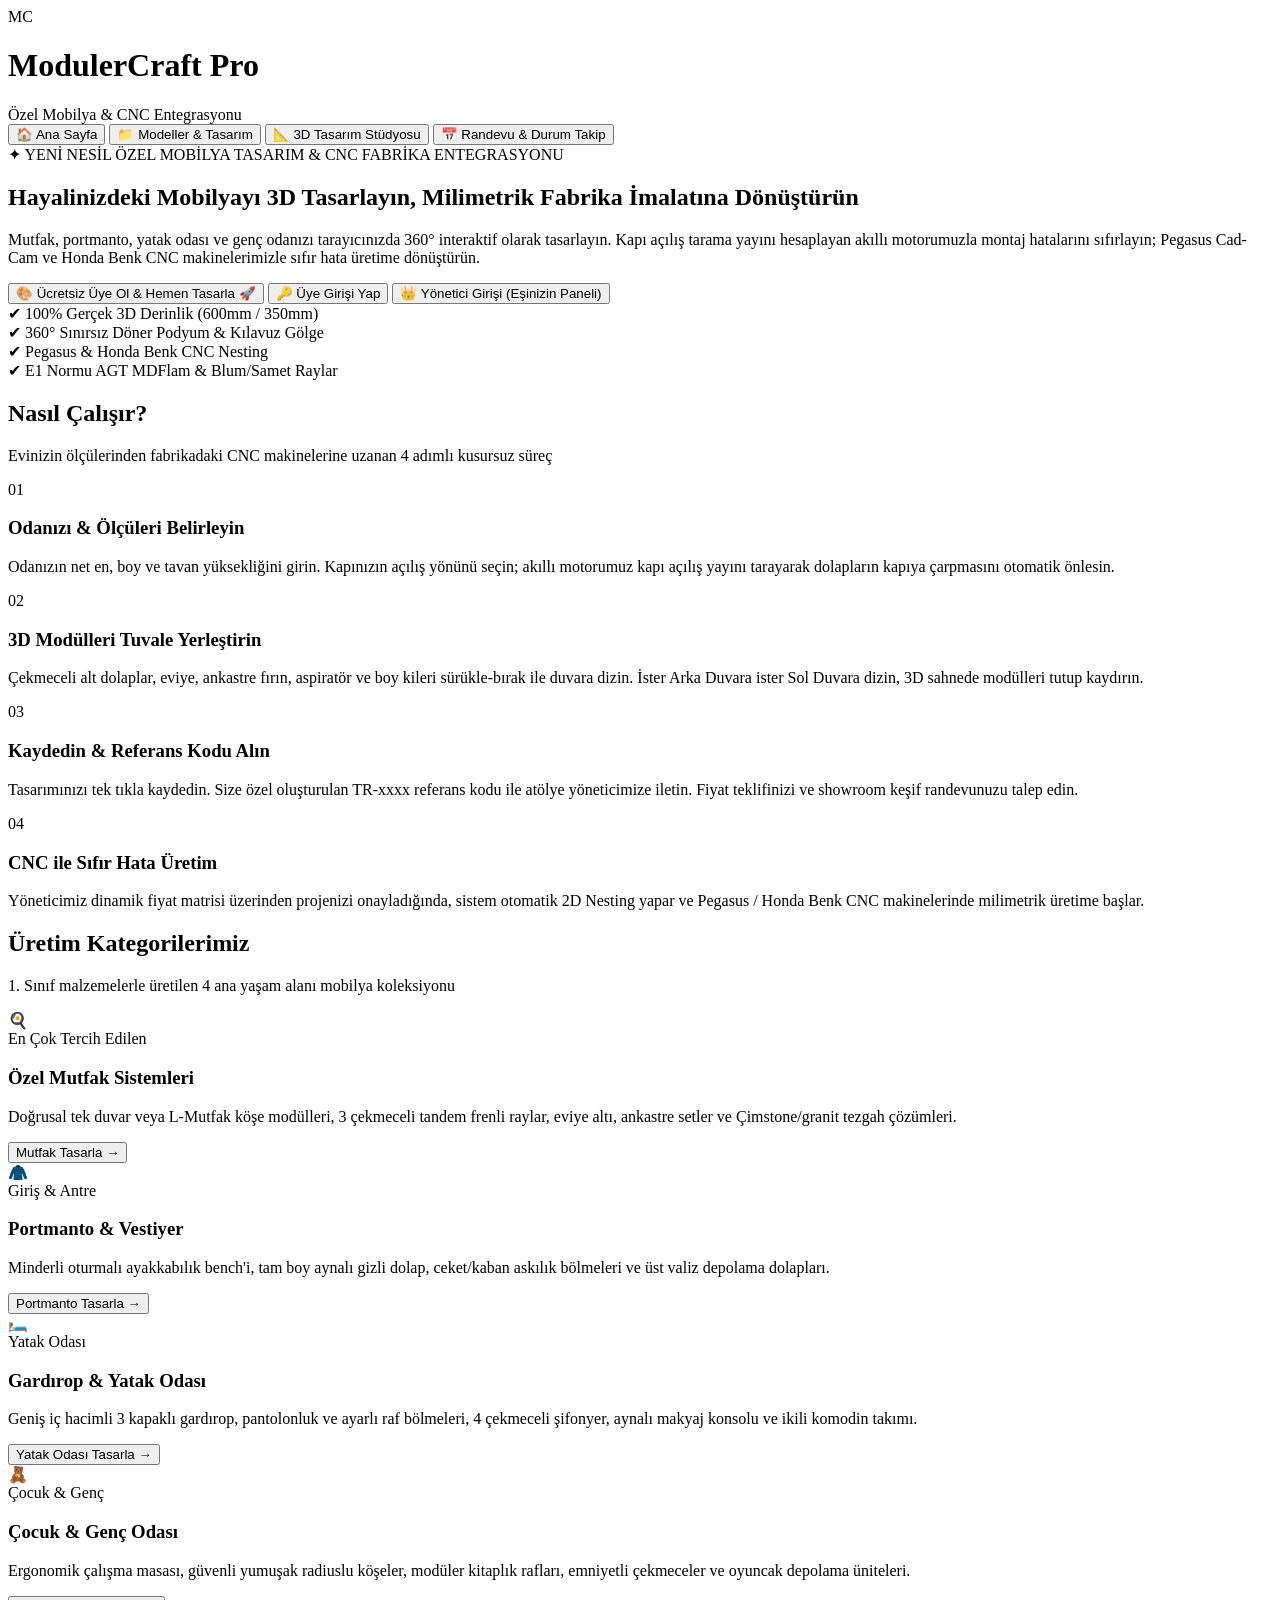
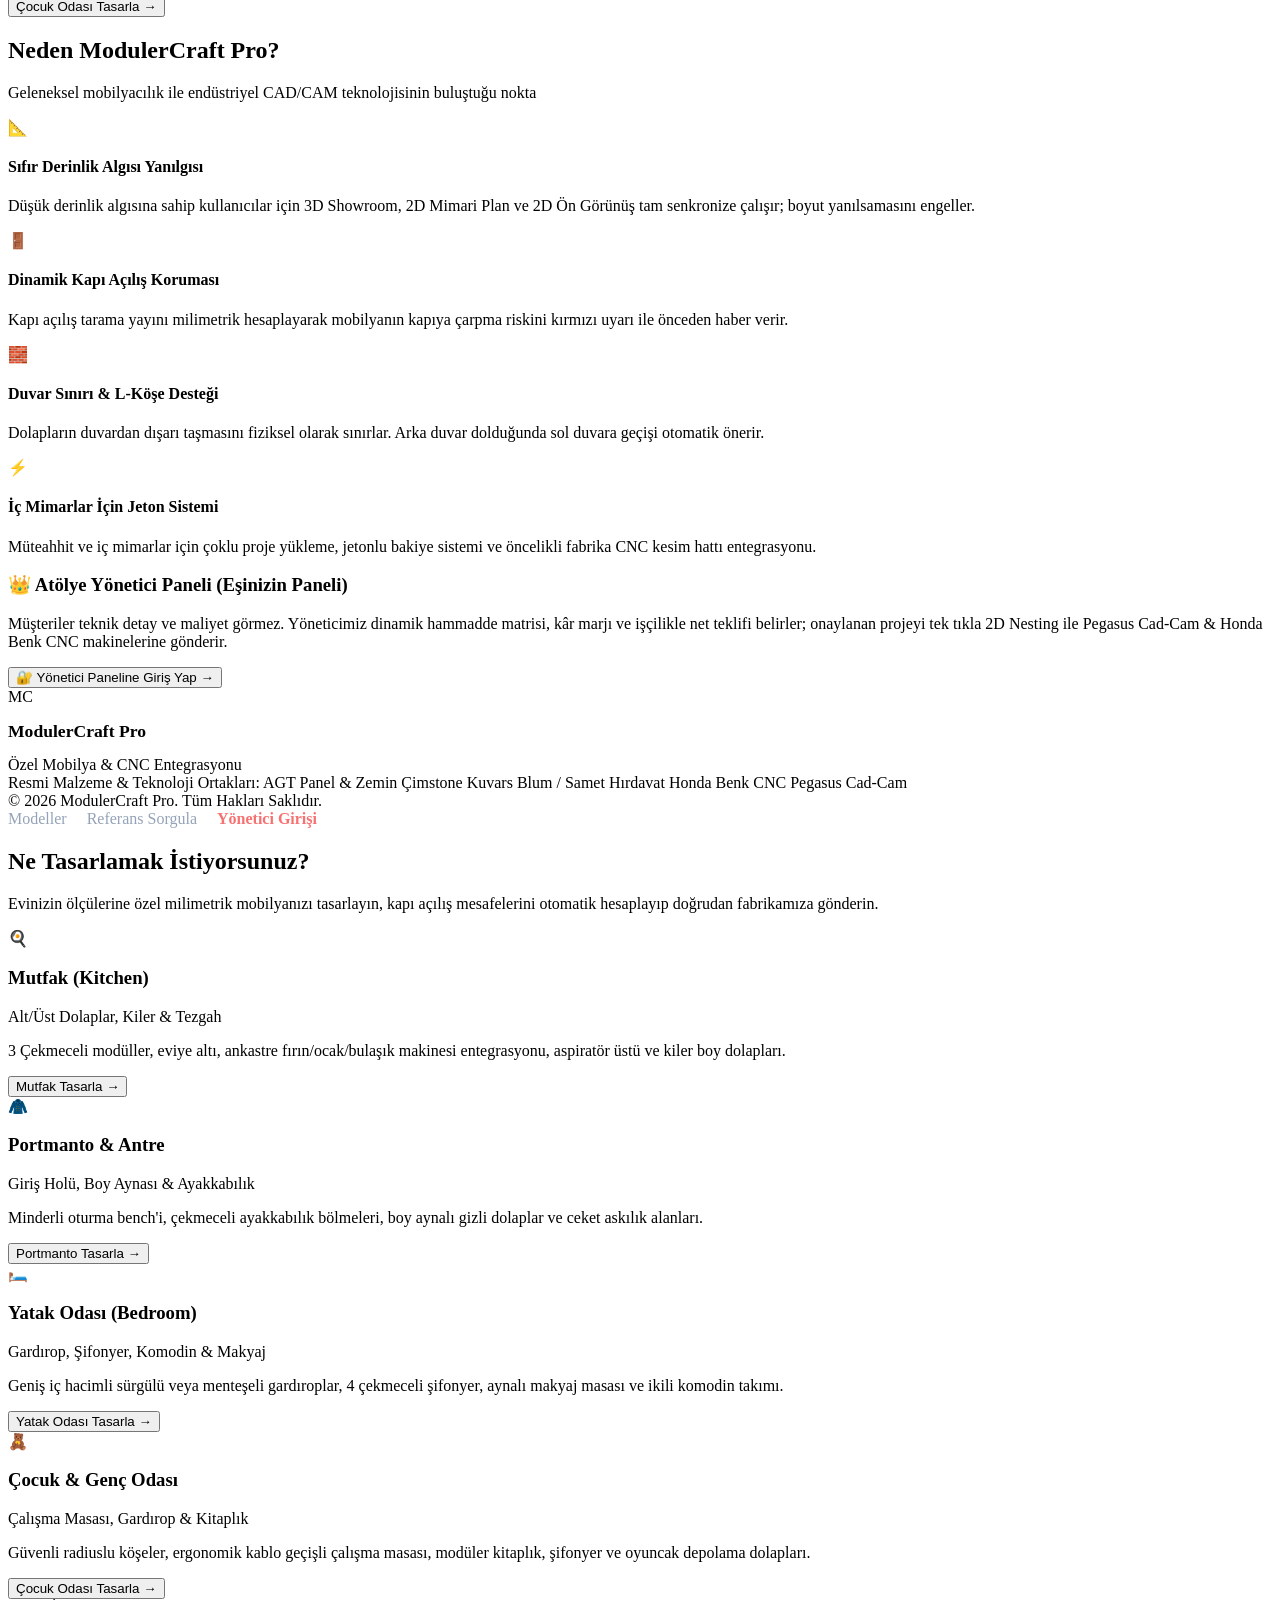
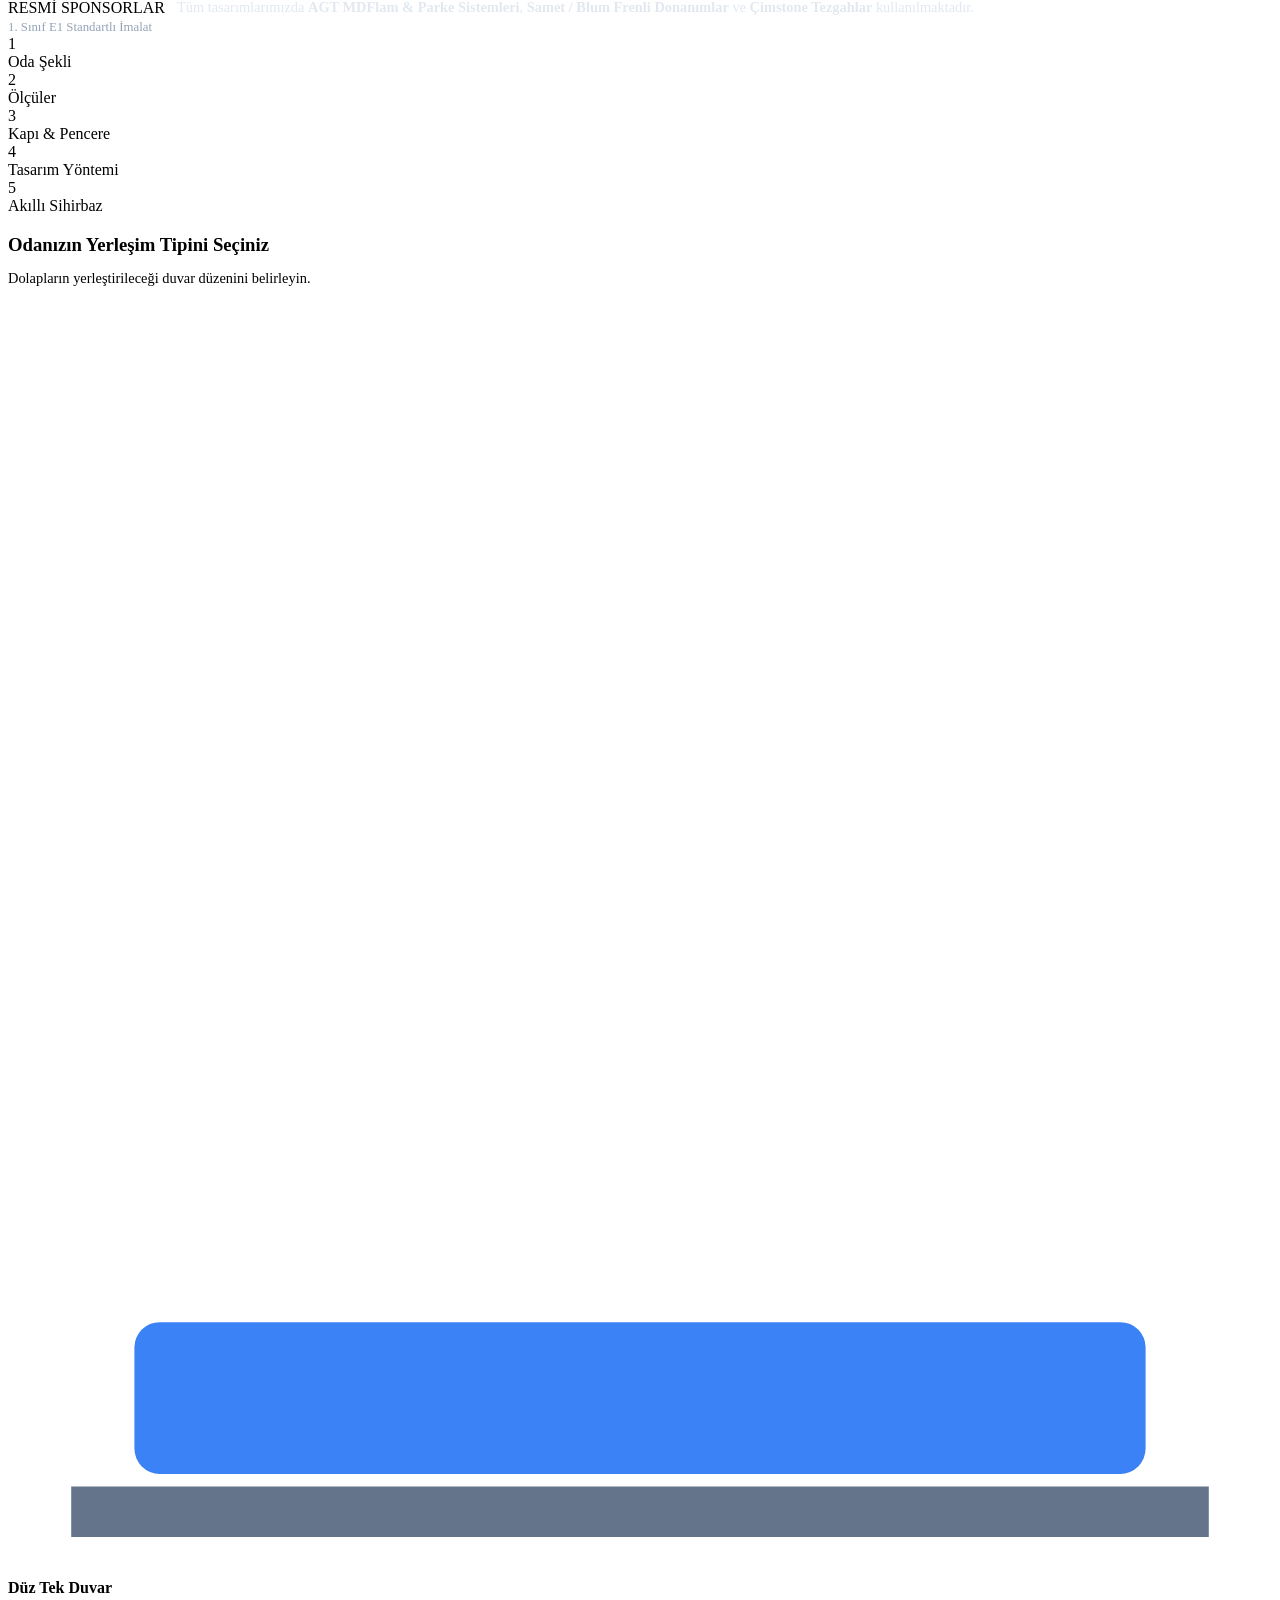
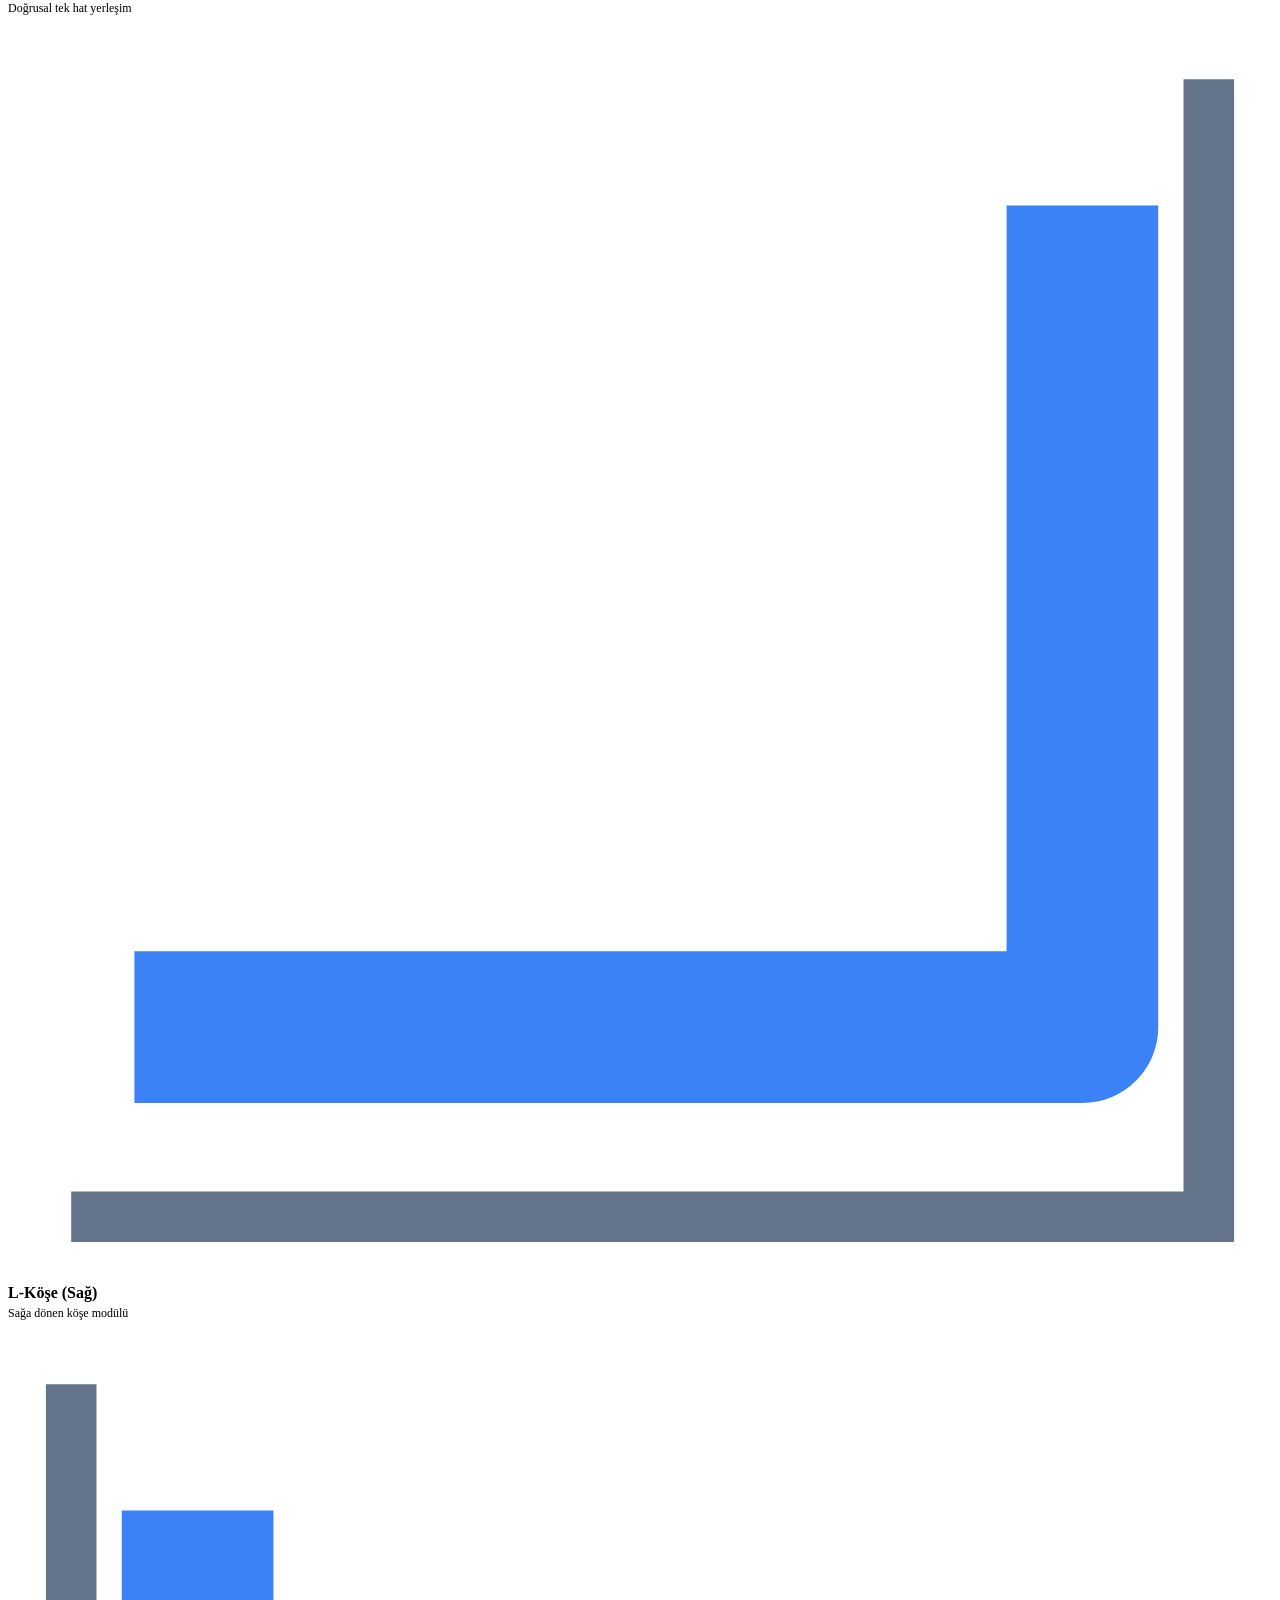
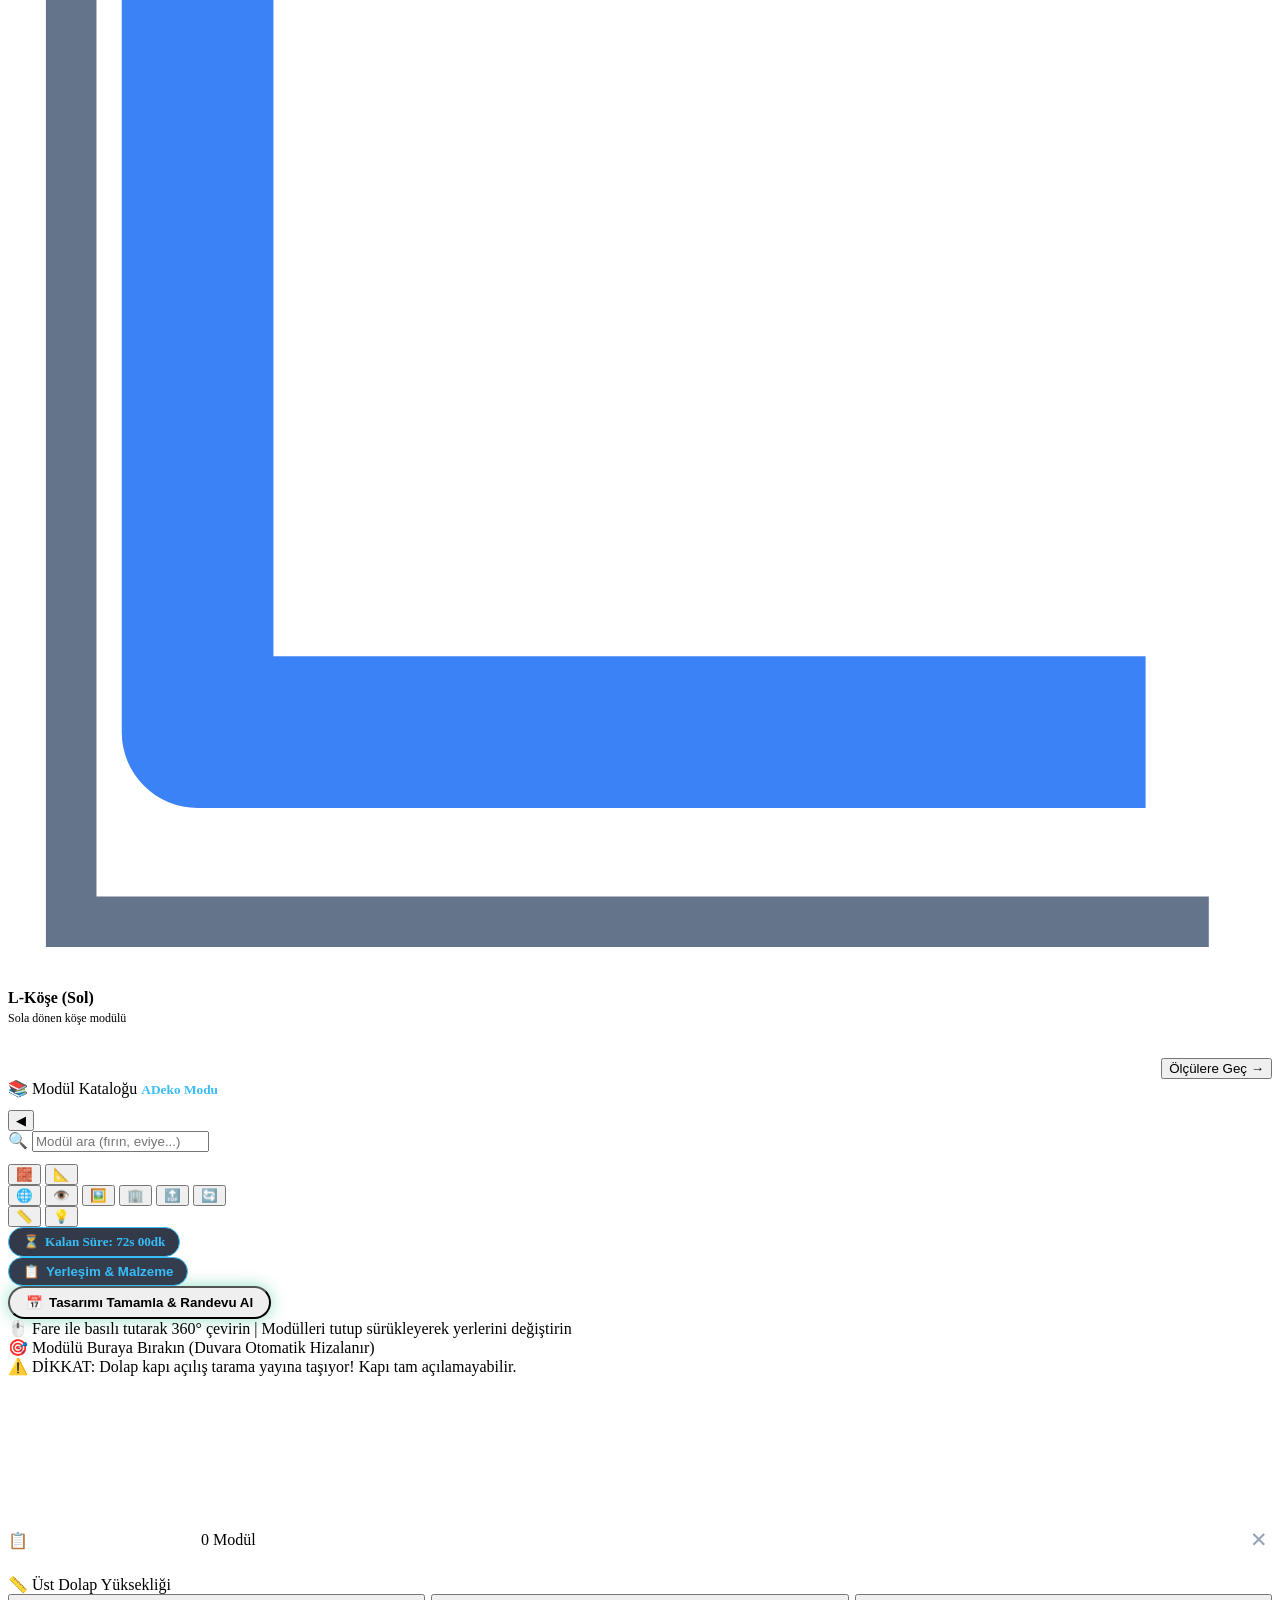
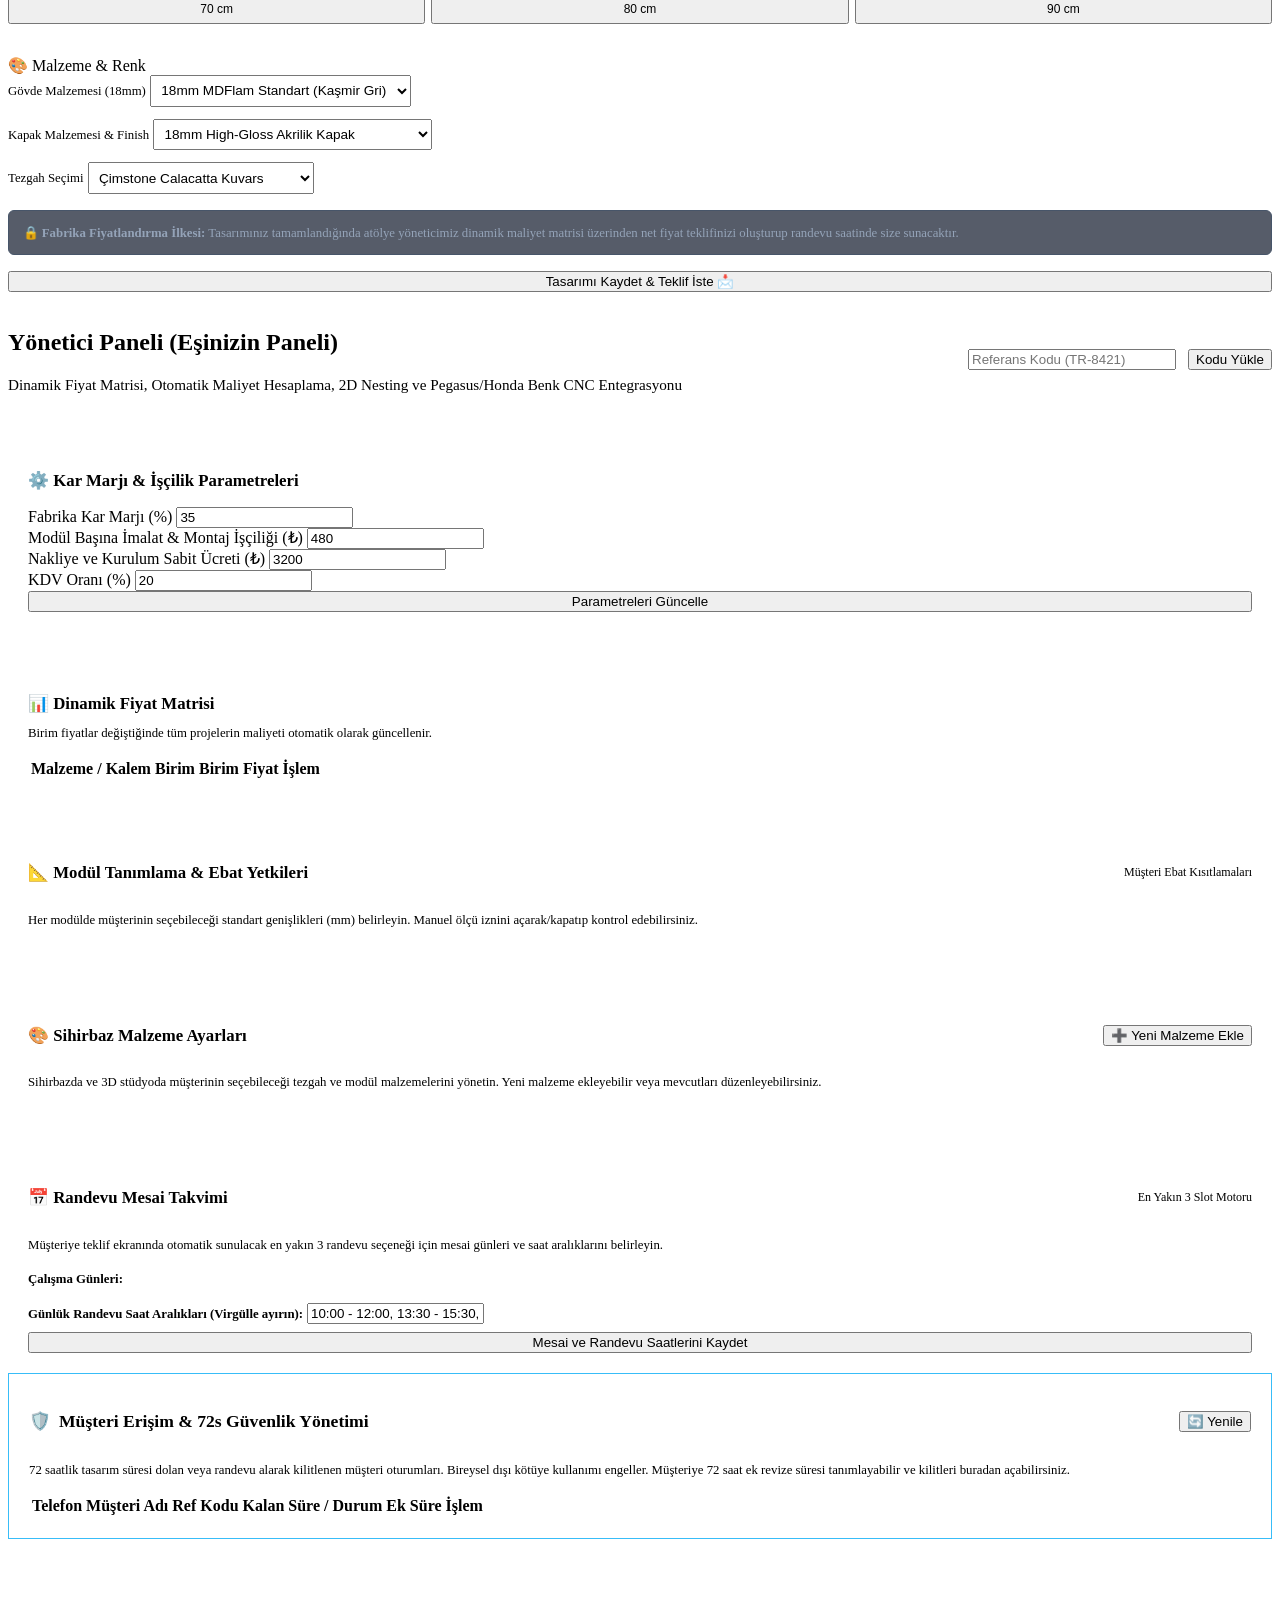
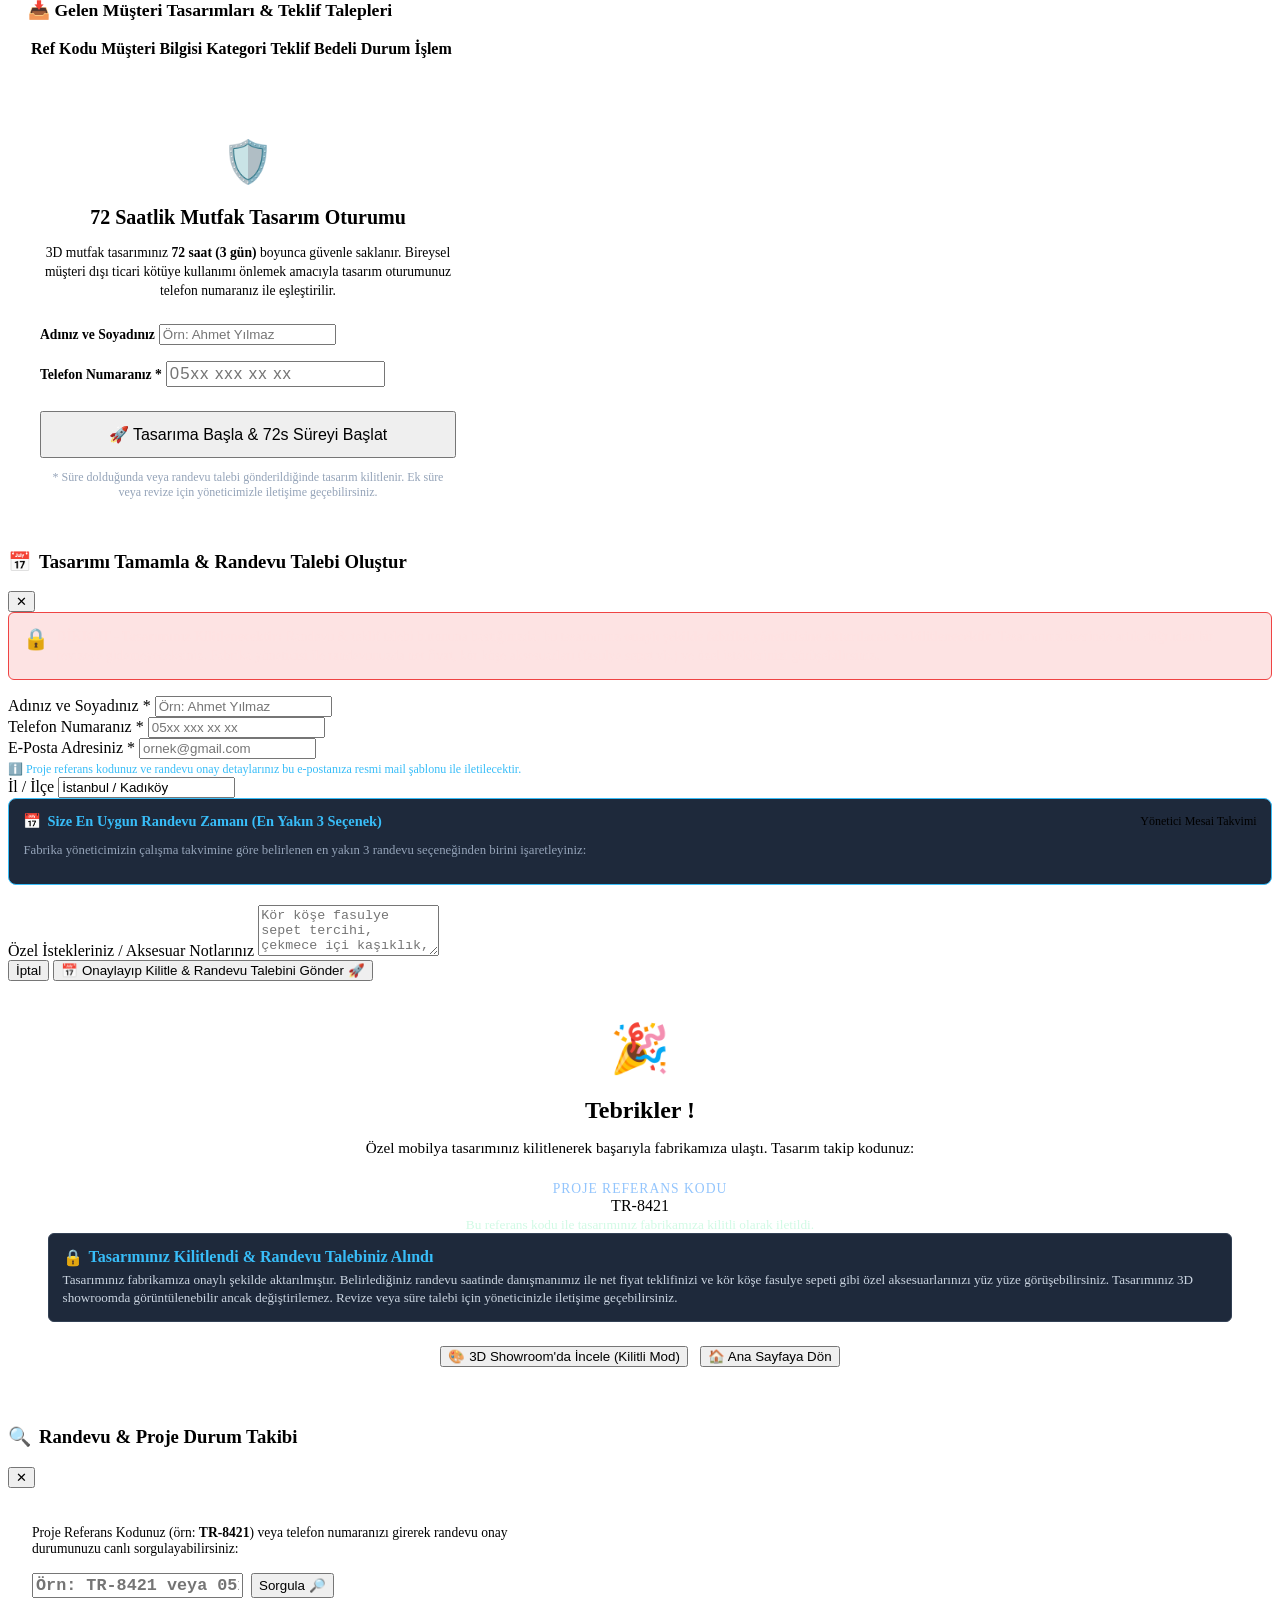
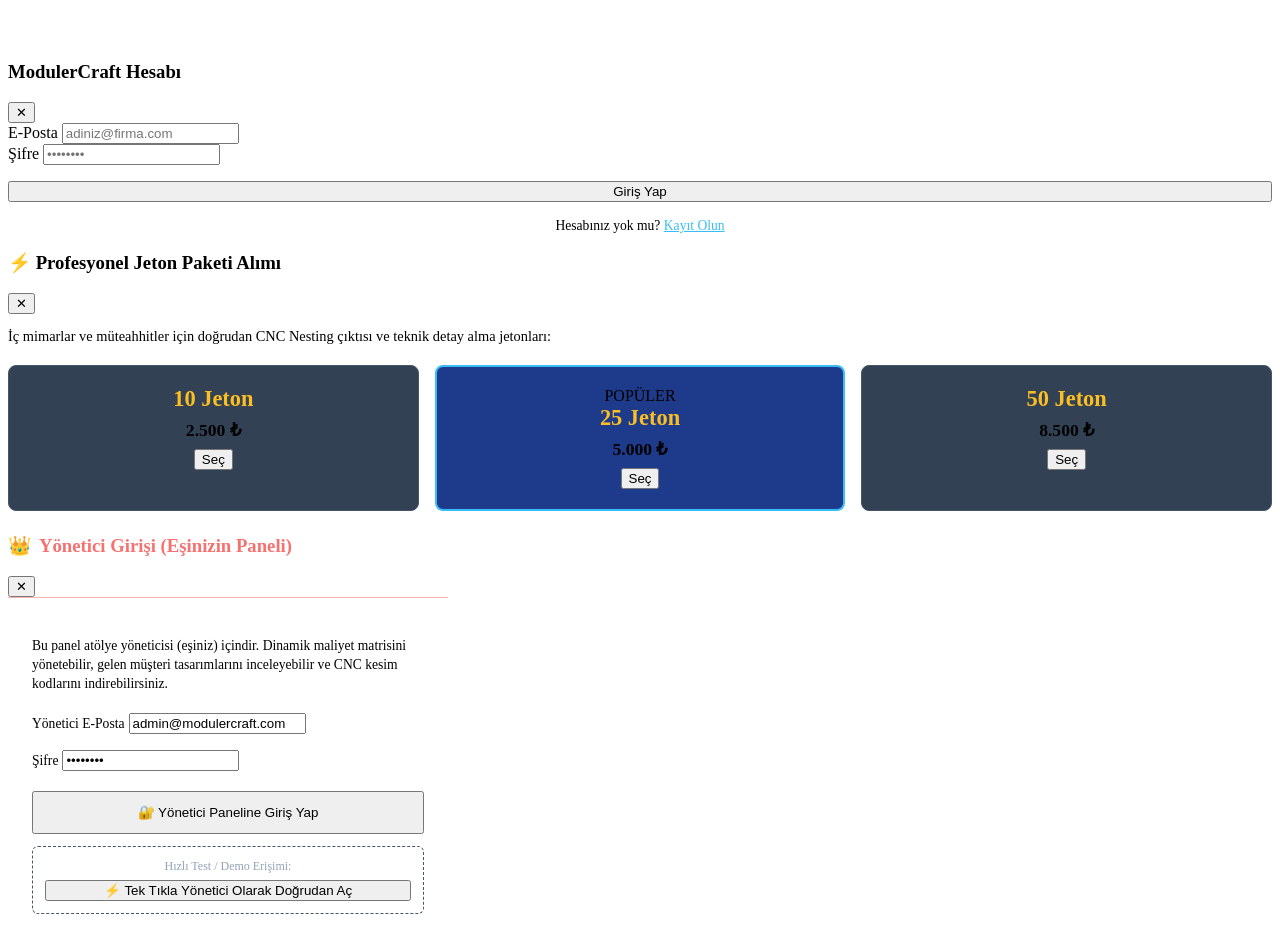
==== public/index.html @ fcd5631d "feat: Nordic Light UI, user profile dropdown, floating camera micro-dock, fix V-corner 3D geometry" ====
<!DOCTYPE html>
<html lang="tr">
<head>
  <meta charset="UTF-8">
  <meta name="viewport" content="width=device-width, initial-scale=1.0">
  <title>ModulerCraft Pro - Özel Mobilya Tasarım & CNC Entegrasyon Sistemi</title>
  <link rel="stylesheet" href="/style.css">
</head>
<body>

  <!-- NAVBAR -->
  <header class="navbar">
    <div class="brand" onclick="navigateTo('landing')">
      <div class="brand-logo">MC</div>
      <div class="brand-text">
        <h1>ModulerCraft Pro</h1>
        <span>Özel Mobilya & CNC Entegrasyonu</span>
      </div>
    </div>

    <nav class="nav-links">
      <button class="nav-btn active" id="nav-landing" onclick="navigateTo('landing')">
        🏠 Ana Sayfa
      </button>
      <button class="nav-btn" id="nav-categories" onclick="navigateTo('categories')">
        📁 Modeller & Tasarım
      </button>
      <button class="nav-btn" id="nav-studio" onclick="navigateTo('studio')">
        📐 3D Tasarım Stüdyosu
      </button>
      <button class="nav-btn" onclick="openAppointmentStatusModal()">
        📅 Randevu & Durum Takip
      </button>
      <div id="auth-nav-container"></div>
    </nav>
  </header>

  <!-- MAIN CONTAINER -->
  <main class="main-container">

    <!-- 0. LANDING PAGE VIEW (VITRIN WEB SITESI) -->
    <section id="view-landing" class="view-section active">
      <div class="landing-section">
        
        <!-- Hero Section -->
        <div class="landing-hero">
          <div class="landing-hero-badge">
            <span>✦</span> YENİ NESİL ÖZEL MOBİLYA TASARIM & CNC FABRİKA ENTEGRASYONU
          </div>
          <h1>Hayalinizdeki Mobilyayı 3D Tasarlayın, Milimetrik Fabrika İmalatına Dönüştürün</h1>
          <p>
            Mutfak, portmanto, yatak odası ve genç odanızı tarayıcınızda 360° interaktif olarak tasarlayın. 
            Kapı açılış tarama yayını hesaplayan akıllı motorumuzla montaj hatalarını sıfırlayın; 
            Pegasus Cad-Cam ve Honda Benk CNC makinelerimizle sıfır hata üretime dönüştürün.
          </p>

          <div class="hero-cta-buttons">
            <button class="btn btn-primary btn-lg" onclick="startDesignCustomer('kitchen')">
              🎨 Ücretsiz Üye Ol & Hemen Tasarla 🚀
            </button>
            <button class="btn btn-outline btn-lg" onclick="openAuthModal('login')">
              🔑 Üye Girişi Yap
            </button>
            <button class="btn btn-admin btn-lg" onclick="openAdminLoginModal()">
              👑 Yönetici Girişi (Eşinizin Paneli)
            </button>
          </div>

          <div class="hero-stats-bar">
            <div class="hero-stat-item">
              <span class="stat-check">✔</span>
              <span>100% Gerçek 3D Derinlik (600mm / 350mm)</span>
            </div>
            <div class="hero-stat-item">
              <span class="stat-check">✔</span>
              <span>360° Sınırsız Döner Podyum & Kılavuz Gölge</span>
            </div>
            <div class="hero-stat-item">
              <span class="stat-check">✔</span>
              <span>Pegasus & Honda Benk CNC Nesting</span>
            </div>
            <div class="hero-stat-item">
              <span class="stat-check">✔</span>
              <span>E1 Normu AGT MDFlam & Blum/Samet Raylar</span>
            </div>
          </div>
        </div>

        <!-- How It Works (Nasıl Çalışır?) -->
        <div id="how-it-works">
          <div class="section-heading">
            <h2>Nasıl Çalışır?</h2>
            <p>Evinizin ölçülerinden fabrikadaki CNC makinelerine uzanan 4 adımlı kusursuz süreç</p>
          </div>

          <div class="workflow-grid">
            <div class="workflow-card">
              <div class="workflow-step-num">01</div>
              <h3>Odanızı & Ölçüleri Belirleyin</h3>
              <p>Odanızın net en, boy ve tavan yüksekliğini girin. Kapınızın açılış yönünü seçin; akıllı motorumuz kapı açılış yayını tarayarak dolapların kapıya çarpmasını otomatik önlesin.</p>
            </div>

            <div class="workflow-card">
              <div class="workflow-step-num">02</div>
              <h3>3D Modülleri Tuvale Yerleştirin</h3>
              <p>Çekmeceli alt dolaplar, eviye, ankastre fırın, aspiratör ve boy kileri sürükle-bırak ile duvara dizin. İster Arka Duvara ister Sol Duvara dizin, 3D sahnede modülleri tutup kaydırın.</p>
            </div>

            <div class="workflow-card">
              <div class="workflow-step-num">03</div>
              <h3>Kaydedin & Referans Kodu Alın</h3>
              <p>Tasarımınızı tek tıkla kaydedin. Size özel oluşturulan TR-xxxx referans kodu ile atölye yöneticimize iletin. Fiyat teklifinizi ve showroom keşif randevunuzu talep edin.</p>
            </div>

            <div class="workflow-card">
              <div class="workflow-step-num">04</div>
              <h3>CNC ile Sıfır Hata Üretim</h3>
              <p>Yöneticimiz dinamik fiyat matrisi üzerinden projenizi onayladığında, sistem otomatik 2D Nesting yapar ve Pegasus / Honda Benk CNC makinelerinde milimetrik üretime başlar.</p>
            </div>
          </div>
        </div>

        <!-- 4 Main Categories Showcase -->
        <div>
          <div class="section-heading">
            <h2>Üretim Kategorilerimiz</h2>
            <p>1. Sınıf malzemelerle üretilen 4 ana yaşam alanı mobilya koleksiyonu</p>
          </div>

          <div class="landing-categories-grid">
            <!-- Kitchen -->
            <div class="landing-cat-card">
              <div class="landing-cat-visual">🍳</div>
              <div class="landing-cat-body">
                <div class="landing-cat-tag">En Çok Tercih Edilen</div>
                <h3>Özel Mutfak Sistemleri</h3>
                <p>Doğrusal tek duvar veya L-Mutfak köşe modülleri, 3 çekmeceli tandem frenli raylar, eviye altı, ankastre setler ve Çimstone/granit tezgah çözümleri.</p>
                <button class="btn btn-primary" onclick="startDesignCustomer('kitchen')">Mutfak Tasarla →</button>
              </div>
            </div>

            <!-- Portmanto -->
            <div class="landing-cat-card">
              <div class="landing-cat-visual">🧥</div>
              <div class="landing-cat-body">
                <div class="landing-cat-tag">Giriş & Antre</div>
                <h3>Portmanto & Vestiyer</h3>
                <p>Minderli oturmalı ayakkabılık bench'i, tam boy aynalı gizli dolap, ceket/kaban askılık bölmeleri ve üst valiz depolama dolapları.</p>
                <button class="btn btn-primary" onclick="startDesignCustomer('portmanto')">Portmanto Tasarla →</button>
              </div>
            </div>

            <!-- Bedroom -->
            <div class="landing-cat-card">
              <div class="landing-cat-visual">🛏️</div>
              <div class="landing-cat-body">
                <div class="landing-cat-tag">Yatak Odası</div>
                <h3>Gardırop & Yatak Odası</h3>
                <p>Geniş iç hacimli 3 kapaklı gardırop, pantolonluk ve ayarlı raf bölmeleri, 4 çekmeceli şifonyer, aynalı makyaj konsolu ve ikili komodin takımı.</p>
                <button class="btn btn-primary" onclick="startDesignCustomer('bedroom')">Yatak Odası Tasarla →</button>
              </div>
            </div>

            <!-- Children's Room -->
            <div class="landing-cat-card">
              <div class="landing-cat-visual">🧸</div>
              <div class="landing-cat-body">
                <div class="landing-cat-tag">Çocuk & Genç</div>
                <h3>Çocuk & Genç Odası</h3>
                <p>Ergonomik çalışma masası, güvenli yumuşak radiuslu köşeler, modüler kitaplık rafları, emniyetli çekmeceler ve oyuncak depolama üniteleri.</p>
                <button class="btn btn-primary" onclick="startDesignCustomer('children')">Çocuk Odası Tasarla →</button>
              </div>
            </div>
          </div>
        </div>

        <!-- Technical Advantages (Neden ModulerCraft Pro?) -->
        <div>
          <div class="section-heading">
            <h2>Neden ModulerCraft Pro?</h2>
            <p>Geleneksel mobilyacılık ile endüstriyel CAD/CAM teknolojisinin buluştuğu nokta</p>
          </div>

          <div class="features-grid">
            <div class="feature-box">
              <div class="feature-icon-bubble">📐</div>
              <div>
                <h4>Sıfır Derinlik Algısı Yanılgısı</h4>
                <p>Düşük derinlik algısına sahip kullanıcılar için 3D Showroom, 2D Mimari Plan ve 2D Ön Görünüş tam senkronize çalışır; boyut yanılsamasını engeller.</p>
              </div>
            </div>

            <div class="feature-box">
              <div class="feature-icon-bubble">🚪</div>
              <div>
                <h4>Dinamik Kapı Açılış Koruması</h4>
                <p>Kapı açılış tarama yayını milimetrik hesaplayarak mobilyanın kapıya çarpma riskini kırmızı uyarı ile önceden haber verir.</p>
              </div>
            </div>

            <div class="feature-box">
              <div class="feature-icon-bubble">🧱</div>
              <div>
                <h4>Duvar Sınırı & L-Köşe Desteği</h4>
                <p>Dolapların duvardan dışarı taşmasını fiziksel olarak sınırlar. Arka duvar dolduğunda sol duvara geçişi otomatik önerir.</p>
              </div>
            </div>

            <div class="feature-box">
              <div class="feature-icon-bubble">⚡</div>
              <div>
                <h4>İç Mimarlar İçin Jeton Sistemi</h4>
                <p>Müteahhit ve iç mimarlar için çoklu proje yükleme, jetonlu bakiye sistemi ve öncelikli fabrika CNC kesim hattı entegrasyonu.</p>
              </div>
            </div>
          </div>
        </div>

        <!-- Admin / Manager Highlight Banner -->
        <div class="landing-admin-banner">
          <div class="admin-banner-text">
            <h3>👑 Atölye Yönetici Paneli (Eşinizin Paneli)</h3>
            <p>
              Müşteriler teknik detay ve maliyet görmez. Yöneticimiz dinamik hammadde matrisi, kâr marjı ve işçilikle net teklifi belirler; 
              onaylanan projeyi tek tıkla 2D Nesting ile Pegasus Cad-Cam & Honda Benk CNC makinelerine gönderir.
            </p>
          </div>
          <div>
            <button class="btn btn-admin btn-lg" onclick="openAdminLoginModal()" style="white-space:nowrap;">
              🔐 Yönetici Paneline Giriş Yap →
            </button>
          </div>
        </div>

        <!-- Landing Footer -->
        <footer class="landing-footer">
          <div class="footer-top">
            <div class="brand" onclick="navigateTo('landing')">
              <div class="brand-logo">MC</div>
              <div class="brand-text">
                <h1 style="font-size:1.1rem;">ModulerCraft Pro</h1>
                <span>Özel Mobilya & CNC Entegrasyonu</span>
              </div>
            </div>
            <div class="footer-sponsors">
              <span>Resmi Malzeme & Teknoloji Ortakları:</span>
              <span class="footer-sponsor-pill">AGT Panel & Zemin</span>
              <span class="footer-sponsor-pill">Çimstone Kuvars</span>
              <span class="footer-sponsor-pill">Blum / Samet Hırdavat</span>
              <span class="footer-sponsor-pill">Honda Benk CNC</span>
              <span class="footer-sponsor-pill">Pegasus Cad-Cam</span>
            </div>
          </div>
          <div class="footer-bottom">
            <span>© 2026 ModulerCraft Pro. Tüm Hakları Saklıdır.</span>
            <div style="display:flex; gap:1.25rem;">
              <a href="javascript:void(0)" onclick="navigateTo('categories')" style="color:#94a3b8; text-decoration:none;">Modeller</a>
              <a href="javascript:void(0)" onclick="openRefLookupModal()" style="color:#94a3b8; text-decoration:none;">Referans Sorgula</a>
              <a href="javascript:void(0)" onclick="openAdminLoginModal()" style="color:#f87171; text-decoration:none; font-weight:700;">Yönetici Girişi</a>
            </div>
          </div>
        </footer>

      </div>
    </section>

    <!-- 1. CATEGORY SELECTION VIEW -->
    <section id="view-categories" class="view-section">
      <div class="hero-header">
        <h2>Ne Tasarlamak İstiyorsunuz?</h2>
        <p>Evinizin ölçülerine özel milimetrik mobilyanızı tasarlayın, kapı açılış mesafelerini otomatik hesaplayıp doğrudan fabrikamıza gönderin.</p>
      </div>

      <div class="categories-grid">
        <!-- Kitchen -->
        <div class="category-card" onclick="selectCategory('kitchen')">
          <div class="cat-icon">🍳</div>
          <h3>Mutfak (Kitchen)</h3>
          <div class="cat-subtitle">Alt/Üst Dolaplar, Kiler & Tezgah</div>
          <p>3 Çekmeceli modüller, eviye altı, ankastre fırın/ocak/bulaşık makinesi entegrasyonu, aspiratör üstü ve kiler boy dolapları.</p>
          <button class="btn btn-primary btn-sm">Mutfak Tasarla →</button>
        </div>

        <!-- Portmanto -->
        <div class="category-card" onclick="selectCategory('portmanto')">
          <div class="cat-icon">🧥</div>
          <h3>Portmanto & Antre</h3>
          <div class="cat-subtitle">Giriş Holü, Boy Aynası & Ayakkabılık</div>
          <p>Minderli oturma bench'i, çekmeceli ayakkabılık bölmeleri, boy aynalı gizli dolaplar ve ceket askılık alanları.</p>
          <button class="btn btn-primary btn-sm">Portmanto Tasarla →</button>
        </div>

        <!-- Bedroom -->
        <div class="category-card" onclick="selectCategory('bedroom')">
          <div class="cat-icon">🛏️</div>
          <h3>Yatak Odası (Bedroom)</h3>
          <div class="cat-subtitle">Gardırop, Şifonyer, Komodin & Makyaj</div>
          <p>Geniş iç hacimli sürgülü veya menteşeli gardıroplar, 4 çekmeceli şifonyer, aynalı makyaj masası ve ikili komodin takımı.</p>
          <button class="btn btn-primary btn-sm">Yatak Odası Tasarla →</button>
        </div>

        <!-- Children's Room -->
        <div class="category-card" onclick="selectCategory('children')">
          <div class="cat-icon">🧸</div>
          <h3>Çocuk & Genç Odası</h3>
          <div class="cat-subtitle">Çalışma Masası, Gardırop & Kitaplık</div>
          <p>Güvenli radiuslu köşeler, ergonomik kablo geçişli çalışma masası, modüler kitaplık, şifonyer ve oyuncak depolama dolapları.</p>
          <button class="btn btn-primary btn-sm">Çocuk Odası Tasarla →</button>
        </div>
      </div>

      <!-- Sponsor Highlight -->
      <div class="sponsor-banner">
        <div style="display:flex; align-items:center; gap:0.75rem;">
          <span class="sponsor-badge">RESMİ SPONSORLAR</span>
          <span style="font-size:0.9rem; color:#e2e8f0;">Tüm tasarımlarımızda <strong>AGT MDFlam & Parke Sistemleri</strong>, <strong>Samet / Blum Frenli Donanımlar</strong> ve <strong>Çimstone Tezgahlar</strong> kullanılmaktadır.</span>
        </div>
        <span style="font-size:0.8rem; color:#94a3b8;">1. Sınıf E1 Standartlı İmalat</span>
      </div>
    </section>

    <!-- 2. ROOM LAYOUT WIZARD VIEW -->
    <section id="view-wizard" class="view-section">
      <div class="wizard-card">
        <div class="wizard-steps-bar">
          <div class="wizard-step-item active" id="wstep-1">
            <div class="step-circle">1</div>
            <div class="step-label">Oda Şekli</div>
          </div>
          <div class="wizard-step-item" id="wstep-2">
            <div class="step-circle">2</div>
            <div class="step-label">Ölçüler</div>
          </div>
          <div class="wizard-step-item" id="wstep-3">
            <div class="step-circle">3</div>
            <div class="step-label">Kapı & Pencere</div>
          </div>
          <div class="wizard-step-item" id="wstep-4">
            <div class="step-circle">4</div>
            <div class="step-label">Tasarım Yöntemi</div>
          </div>
          <div class="wizard-step-item" id="wstep-5">
            <div class="step-circle">5</div>
            <div class="step-label">Akıllı Sihirbaz</div>
          </div>
        </div>

        <!-- Wizard Pane 1: Shape -->
        <div id="wizard-pane-1" class="wizard-step-pane">
          <h3 style="margin-bottom:0.5rem;">Odanızın Yerleşim Tipini Seçiniz</h3>
          <p style="color:var(--text-muted); font-size:0.9rem; margin-bottom:1.5rem;">
            Dolapların yerleştirileceği duvar düzenini belirleyin.
          </p>

          <div class="shape-options">
            <div class="shape-box selected" id="shape-single_wall" onclick="selectLayoutShape('single_wall')">
              <div class="shape-preview">
                <svg class="shape-svg" viewBox="0 0 100 100">
                  <rect x="10" y="80" width="80" height="12" fill="#3b82f6" rx="2" />
                  <line x1="5" y1="95" x2="95" y2="95" stroke="#64748b" stroke-width="4" />
                </svg>
              </div>
              <strong>Düz Tek Duvar</strong>
              <div style="font-size:0.75rem; color:var(--text-muted); margin-top:4px;">Doğrusal tek hat yerleşim</div>
            </div>

            <div class="shape-box" id="shape-l_right" onclick="selectLayoutShape('l_right')">
              <div class="shape-preview">
                <svg class="shape-svg" viewBox="0 0 100 100">
                  <path d="M 10 80 L 85 80 L 85 15" fill="none" stroke="#3b82f6" stroke-width="12" stroke-linejoin="round" />
                  <path d="M 5 95 L 95 95 L 95 5" fill="none" stroke="#64748b" stroke-width="4" />
                </svg>
              </div>
              <strong>L-Köşe (Sağ)</strong>
              <div style="font-size:0.75rem; color:var(--text-muted); margin-top:4px;">Sağa dönen köşe modülü</div>
            </div>

            <div class="shape-box" id="shape-l_left" onclick="selectLayoutShape('l_left')">
              <div class="shape-preview">
                <svg class="shape-svg" viewBox="0 0 100 100">
                  <path d="M 90 80 L 15 80 L 15 15" fill="none" stroke="#3b82f6" stroke-width="12" stroke-linejoin="round" />
                  <path d="M 95 95 L 5 95 L 5 5" fill="none" stroke="#64748b" stroke-width="4" />
                </svg>
              </div>
              <strong>L-Köşe (Sol)</strong>
              <div style="font-size:0.75rem; color:var(--text-muted); margin-top:4px;">Sola dönen köşe modülü</div>
            </div>
          </div>

          <div style="display:flex; justify-content:flex-end; margin-top:2rem;">
            <button class="btn btn-primary" onclick="nextWizardStep(2)">Ölçülere Geç →</button>
          </div>
        </div>

        <!-- Wizard Pane 2: Dimensions -->
        <div id="wizard-pane-2" class="wizard-step-pane" style="display:none;">
          <h3 style="margin-bottom:0.5rem;">Oda Boyutlarını Giriniz (Milimetre Cinsinden)</h3>
          <p style="color:var(--text-muted); font-size:0.9rem; margin-bottom:1.5rem;">
            1 metre = 1000 mm. Örneğin 3.6 metre için 3600 yazınız.
          </p>

          <div class="form-row">
            <div class="form-group">
              <label>Oda Genişliği (Ana Duvar - mm)</label>
              <input type="number" id="wizard-room-w" class="form-control" value="3600" step="100">
            </div>
            <div class="form-group">
              <label>Oda Derinliği (mm)</label>
              <input type="number" id="wizard-room-d" class="form-control" value="2600" step="100">
            </div>
            <div class="form-group">
              <label>Tavan Net Yüksekliği (mm)</label>
              <input type="number" id="wizard-room-h" class="form-control" value="2600" step="50">
            </div>
          </div>

          <div style="display:flex; justify-content:space-between; margin-top:2rem;">
            <button class="btn btn-outline" onclick="nextWizardStep(1)">← Geri</button>
            <button class="btn btn-primary" onclick="nextWizardStep(3)">Kapı & Pencereye Geç →</button>
          </div>
        </div>

        <!-- Wizard Pane 3: Door & Window Clearance -->
        <div id="wizard-pane-3" class="wizard-step-pane" style="display:none;">
          <h3 style="margin-bottom:0.5rem;">Kapı ve Pencere Konumlandırması</h3>
          <p style="color:var(--text-muted); font-size:0.9rem; margin-bottom:1.5rem;">
            Sistemimiz kapının açılış tarama yayını (clearance swing arc) hesaplar ve dolapların kapıya çarpmasını önler!
          </p>

          <div class="form-row">
            <div class="form-group">
              <label>Kapı Duvarı</label>
              <select id="wizard-door-wall" class="form-control">
                <option value="left" selected>Sol Duvar</option>
                <option value="bottom">Alt / Giriş Duvarı</option>
              </select>
            </div>
            <div class="form-group">
              <label>Köşeden Kapı Mesafesi (mm)</label>
              <input type="number" id="wizard-door-pos" class="form-control" value="400" step="50">
            </div>
            <div class="form-group">
              <label>Kapı Kanat Genişliği (mm)</label>
              <input type="number" id="wizard-door-w" class="form-control" value="900" step="50">
            </div>
          </div>

          <div style="background:rgba(56, 189, 248, 0.1); border:1px solid #38bdf8; border-radius:6px; padding:0.85rem; margin-top:1rem; font-size:0.85rem; color:#93c5fd;">
            💡 <strong>Akıllı Çakışma Kontrolü:</strong> Tasarım esnasında kapının açıldığı alana dolap yerleştirirseniz sistem sizi kırmızı uyarı ile anında uyaracaktır.
          </div>

          <div style="display:flex; justify-content:space-between; margin-top:2rem;">
            <button class="btn btn-outline" onclick="nextWizardStep(2)">← Geri</button>
            <button class="btn btn-primary" onclick="nextWizardStep(4)">Zemin ve Cihazlara Geç →</button>
          </div>
        </div>

        <!-- Wizard Pane 4: Design Method Selection (Flooring + Mode) -->
        <div id="wizard-pane-4" class="wizard-step-pane" style="display:none;">
          <h3 style="margin-bottom:0.5rem;">Zemin Seçimi & Tasarım Yöntemi</h3>
          <p style="color:var(--text-muted); font-size:0.9rem; margin-bottom:1.5rem;">
            Zemin kaplamasını belirleyin ve mutfağınızı nasıl oluşturmak istediğinizi seçin.
          </p>

          <div class="form-group" style="margin-bottom:1.25rem;">
            <label>Zemin Türü (Sponsor Entegreli)</label>
            <select id="wizard-flooring" class="form-control">
              <option value="AGT Parke Doğal Meşe (Sponsor: AGT)" selected>AGT Parke Doğal Meşe (Sponsor: AGT Zemin)</option>
              <option value="AGT Parke Ilgaz Meşe (Sponsor: AGT)">AGT Parke Ilgaz Meşe (Sponsor: AGT Zemin)</option>
              <option value="Bien Seramik Antrasit Granit Zemin (Sponsor: Bien)">Bien Seramik Antrasit Granit Zemin (Sponsor: Bien)</option>
              <option value="Kütahya Porselen Mat Mermer Doku (Sponsor: Kütahya)">Kütahya Porselen Mat Mermer Doku (Sponsor: Kütahya)</option>
            </select>
          </div>

          <div style="display:grid; grid-template-columns:1fr 1fr; gap:1rem; margin-bottom:1.5rem;">
            <div class="form-group">
              <label>Tezgah Malzemesi</label>
              <select id="wizard-mat-countertop" class="form-control">
                <!-- Dynamically loaded from database -->
                <option value="cimstone" selected>Çimstone Tezgah</option>
                <option value="granite">Granit Tezgah</option>
                <option value="porcelain">Porselen Tezgah</option>
              </select>
            </div>

            <div class="form-group">
              <label>Modül / Kapak Malzemesi</label>
              <select id="wizard-mat-door" class="form-control">
                <!-- Dynamically loaded from database -->
                <option value="mdflam" selected>MDFlam Kapak & Gövde</option>
                <option value="acrylic">Akrilik Parlak Kapak</option>
              </select>
            </div>
          </div>

          <label style="font-size:0.95rem; font-weight:700; margin-bottom:0.75rem; display:block; color:#f8fafc;">
            Mutfağınızı Nasıl Tasarlamak İstersiniz?
          </label>

          <div class="wizard-method-grid">
            <!-- Method 1: Manual -->
            <div class="wizard-method-card" onclick="startManualStudio()">
              <div>
                <div style="font-size:36px; margin-bottom:10px;">🎨</div>
                <h4 style="font-size:1.05rem; color:#f8fafc; margin-bottom:6px;">Sıfırdan Kendim Tasarlayacağım</h4>
                <p style="font-size:0.8rem; color:#94a3b8; line-height:1.45;">
                  Boş bir tuval ile başlayın. Çekmeceden modülleri tek tek seçip dilediğiniz gibi yerleştirin.
                </p>
              </div>
              <button class="btn btn-outline" style="margin-top:1.25rem; width:100%;">
                🎨 Boş Tuvalde Başla →
              </button>
            </div>

            <!-- Method 2: Smart Auto-Layout Wizard (Recommended) -->
            <div class="wizard-method-card recommended" onclick="nextWizardStep(5)">
              <div>
                <div style="font-size:36px; margin-bottom:10px;">🪄</div>
                <h4 style="font-size:1.05rem; color:#38bdf8; margin-bottom:6px;">Akıllı Tasarım Sihirbazı</h4>
                <p style="font-size:0.8rem; color:#cbd5e1; line-height:1.45;">
                  Temel ihtiyaçlarınızı (Evye, Fırın, Buzdolabı) seçin; sihirbazımız ergonomik altın üçgene göre mutfağınızı döşesin.
                </p>
              </div>
              <button class="btn btn-primary" style="margin-top:1.25rem; width:100%;">
                🪄 İhtiyaçları Seçmeye Başla →
              </button>
            </div>
          </div>

          <div style="display:flex; justify-content:flex-start; margin-top:1.5rem;">
            <button class="btn btn-outline" onclick="nextWizardStep(3)">← Geri</button>
          </div>
        </div>

        <!-- Wizard Pane 5: Smart Appliance & Module Selection -->
        <div id="wizard-pane-5" class="wizard-step-pane" style="display:none;">
          <h3 style="margin-bottom:0.5rem;">🪄 Akıllı Mutfak İhtiyaç & Modül Seçimi</h3>
          <p style="color:var(--text-muted); font-size:0.9rem; margin-bottom:1.5rem;">
            Mutfağınızda yer almasını istediğiniz temel üniteleri işaretleyin. Sistem duvar ölçülerinize göre boşlukları kusursuz tamamlayacaktır.
          </p>

          <label style="font-size:0.85rem; font-weight:700; margin-bottom:0.6rem; display:block; color:#f8fafc;">
            Temel Mutfak Modülleri & Dahili Cihazlar:
          </label>

          <div class="auto-appliance-grid">
            <!-- 1. Sink (Mandatory) -->
            <div class="auto-appliance-card mandatory" title="Bir mutfakta eviye dolabı zorunludur">
              <div style="display:flex; align-items:center; gap:10px;">
                <span style="font-size:22px;">💧</span>
                <div>
                  <strong style="font-size:0.85rem; color:#34d399;">Eviye Alt Dolabı (2 Kapak)</strong>
                  <div style="font-size:0.7rem; color:#94a3b8;">Zorunlu Temel Ünite</div>
                </div>
              </div>
              <span class="badge badge-success" style="font-size:0.7rem;">ZORUNLU</span>
            </div>

            <!-- 2. Fridge -->
            <label class="auto-appliance-card">
              <div style="display:flex; align-items:center; gap:10px;">
                <span style="font-size:22px;">🧊</span>
                <div>
                  <strong style="font-size:0.85rem; color:#f8fafc;">No-Frost Buzdolabı Kabini</strong>
                  <div style="font-size:0.7rem; color:#94a3b8;">70 cm Boy Kiler Modülü</div>
                </div>
              </div>
              <input type="checkbox" id="auto-app-fridge" checked>
            </label>

            <!-- 3. Oven & Cooktop (Mandatory) -->
            <div class="auto-appliance-card mandatory" title="Tezgah üstü ocak & pişirme modülü zorunludur">
              <div style="display:flex; align-items:center; gap:10px;">
                <span style="font-size:22px;">♨️</span>
                <div>
                  <strong style="font-size:0.85rem; color:#34d399;">Ankastre Fırın & Ocak</strong>
                  <div style="font-size:0.7rem; color:#94a3b8;">60 cm Pişirme Ünitesi (Zorunlu)</div>
                </div>
              </div>
              <span class="badge badge-success" style="font-size:0.7rem;">ZORUNLU</span>
              <input type="checkbox" id="auto-app-oven" checked style="display:none;">
            </div>

            <!-- 4. Dishwasher -->
            <label class="auto-appliance-card">
              <div style="display:flex; align-items:center; gap:10px;">
                <span style="font-size:22px;">🍽️</span>
                <div>
                  <strong style="font-size:0.85rem; color:#f8fafc;">Bulaşık Makinesi Paneli</strong>
                  <div style="font-size:0.7rem; color:#94a3b8;">60 cm Tam Ankastre</div>
                </div>
              </div>
              <input type="checkbox" id="auto-app-dishwasher" checked>
            </label>

            <!-- 5. 3 Drawers -->
            <label class="auto-appliance-card">
              <div style="display:flex; align-items:center; gap:10px;">
                <span style="font-size:22px;">🗄️</span>
                <div>
                  <strong style="font-size:0.85rem; color:#f8fafc;">3 Çekmeceli Alt Dolap</strong>
                  <div style="font-size:0.7rem; color:#94a3b8;">Çatal-bıçak & tencere çekmecesi</div>
                </div>
              </div>
              <input type="checkbox" id="auto-app-drawer" checked>
            </label>

            <!-- 6. Range Hood (Mandatory on top of cooktop) -->
            <div class="auto-appliance-card mandatory" title="Ocak üstü havalandırma zorunludur">
              <div style="display:flex; align-items:center; gap:10px;">
                <span style="font-size:22px;">💨</span>
                <div>
                  <strong style="font-size:0.85rem; color:#34d399;">Ocak Üstü Davlumbaz</strong>
                  <div style="font-size:0.7rem; color:#94a3b8;">Ocağın tam dikey üst hizası (Zorunlu)</div>
                </div>
              </div>
              <span class="badge badge-success" style="font-size:0.7rem;">ZORUNLU</span>
              <input type="checkbox" id="auto-app-hood" checked style="display:none;">
            </div>

            <!-- 7. Glass Wall Cabinet -->
            <label class="auto-appliance-card">
              <div style="display:flex; align-items:center; gap:10px;">
                <span style="font-size:22px;">🪟</span>
                <div>
                  <strong style="font-size:0.85rem; color:#f8fafc;">Camlı Yatay Kalkar Dolap</strong>
                  <div style="font-size:0.7rem; color:#94a3b8;">Buzlu cam & aventos mekanizma</div>
                </div>
              </div>
              <input type="checkbox" id="auto-app-glass" checked>
            </label>
          </div>

          <!-- Mandatory Upper Cabinet Height Selection -->
          <div id="auto-wall-height-section" style="background:rgba(56, 189, 248, 0.08); border:1px solid #38bdf8; border-radius:8px; padding:1.25rem; margin-bottom:1.5rem;">
            <div style="display:flex; align-items:center; justify-content:space-between; margin-bottom:0.75rem;">
              <strong style="color:#f8fafc; font-size:0.95rem; display:flex; align-items:center; gap:8px;">
                <span>📏</span> Üst Dolap Net Yüksekliği
              </strong>
              <span class="badge badge-success">ZORUNLU SEÇİM</span>
            </div>
            <p style="font-size:0.8rem; color:#cbd5e1; margin-bottom:1rem; line-height:1.4;">
              Alt dolap yükseklikleri dünya standardında sabit iken (~86-90 cm), tavan mesafenize ve depolama ihtiyacınıza uygun üst dolap yüksekliğini seçiniz:
            </p>
            <div style="display:grid; grid-template-columns:1fr 1fr 1fr; gap:0.75rem;">
              <label style="display:flex; align-items:flex-start; gap:10px; background:#1e293b; padding:0.85rem; border-radius:6px; cursor:pointer; border:1px solid #475569;">
                <input type="radio" name="auto-wall-height" value="720" checked style="margin-top:3px;">
                <div>
                  <strong style="font-size:0.85rem; color:#f8fafc; display:block;">70 cm (Standart)</strong>
                  <span style="font-size:0.72rem; color:#94a3b8; display:block; margin-top:2px;">Klasik tavan boşluklu, ferah ve standart üst dolap boyu</span>
                </div>
              </label>

              <label style="display:flex; align-items:flex-start; gap:10px; background:#1e293b; padding:0.85rem; border-radius:6px; cursor:pointer; border:1px solid #475569;">
                <input type="radio" name="auto-wall-height" value="800" style="margin-top:3px;">
                <div>
                  <strong style="font-size:0.85rem; color:#f8fafc; display:block;">80 cm (Geniş)</strong>
                  <span style="font-size:0.72rem; color:#94a3b8; display:block; margin-top:2px;">2026 Modern ara boy, %15 daha geniş iç raf ve saklama alanı</span>
                </div>
              </label>

              <label style="display:flex; align-items:flex-start; gap:10px; background:#1e293b; padding:0.85rem; border-radius:6px; cursor:pointer; border:1px solid #475569;">
                <input type="radio" name="auto-wall-height" value="900" style="margin-top:3px;">
                <div>
                  <strong style="font-size:0.85rem; color:#f8fafc; display:block;">90 cm (Tavana Kadar)</strong>
                  <span style="font-size:0.72rem; color:#94a3b8; display:block; margin-top:2px;">Maksimum kiler hacmi, tavan boşluğu bırakmaz ve sıfır toz birikimi</span>
                </div>
              </label>
            </div>
          </div>

          <!-- Mandatory Hood Style Selection for Cooktop -->
          <div id="auto-hood-style-section" style="background:rgba(245, 158, 11, 0.08); border:1px solid #f59e0b; border-radius:8px; padding:1.25rem; margin-bottom:1.5rem;">
            <div style="display:flex; align-items:center; justify-content:space-between; margin-bottom:0.75rem;">
              <strong style="color:#f8fafc; font-size:0.95rem; display:flex; align-items:center; gap:8px;">
                <span>💨</span> Ocak Üstü Davlumbaz / Aspiratör Tarzı
              </strong>
              <span class="badge badge-warning">OCAK ÜSTÜNE ZORUNLU</span>
            </div>
            <p style="font-size:0.8rem; color:#cbd5e1; margin-bottom:1rem; line-height:1.4;">
              Tezgah üstü ocağınızın tam dikey üst hizasına havalandırma ünitesi yerleştirilecektir. İstediğiniz görünüm tarzını seçiniz:
            </p>
            <div style="display:grid; grid-template-columns:1fr 1fr; gap:0.75rem;">
              <label style="display:flex; align-items:flex-start; gap:10px; background:#1e293b; padding:0.85rem; border-radius:6px; cursor:pointer; border:1px solid #475569;">
                <input type="radio" name="auto-hood-choice" value="integrated" checked style="margin-top:3px;">
                <div>
                  <strong style="font-size:0.85rem; color:#f8fafc; display:block;">Dolap İçi Gömme Aspiratör</strong>
                  <span style="font-size:0.72rem; color:#94a3b8; display:block; margin-top:2px;">Üst dolap kapaklarıyla yekpare gizli tasarım, alttan paslanmaz çelik filtreli</span>
                </div>
              </label>

              <label style="display:flex; align-items:flex-start; gap:10px; background:#1e293b; padding:0.85rem; border-radius:6px; cursor:pointer; border:1px solid #475569;">
                <input type="radio" name="auto-hood-choice" value="chimney" style="margin-top:3px;">
                <div>
                  <strong style="font-size:0.85rem; color:#f8fafc; display:block;">Açık Paslanmaz Çelik T-Davlumbaz</strong>
                  <span style="font-size:0.72rem; color:#94a3b8; display:block; margin-top:2px;">Modern açık baca tipi Inox davlumbaz, profesyonel şef mutfağı görünümü</span>
                </div>
              </label>
            </div>
          </div>

          <!-- L-Kitchen Corner Requirement Section (Visible ONLY for L-kitchen) -->
          <div id="auto-corner-section" style="display:none; background:rgba(56, 189, 248, 0.08); border:1px solid #38bdf8; border-radius:8px; padding:1.25rem; margin-bottom:1.5rem;">
            <div style="display:flex; align-items:center; justify-content:space-between; margin-bottom:0.75rem;">
              <strong style="color:#f8fafc; font-size:0.95rem; display:flex; align-items:center; gap:8px;">
                <span>📐</span> L-Mutfak Köşe Modülü Çözümü
              </strong>
              <span class="badge badge-warning">L-MUTFAK İÇİN ZORUNLU</span>
            </div>
            <p style="font-size:0.8rem; color:#cbd5e1; margin-bottom:1rem; line-height:1.4;">
              L-Mutfak seçtiğiniz için iki duvarın kesişim köşesine bir köşe modülü yerleştirilmelidir (Tüm modellerde standart tek orta raf mevcuttur; özel sepet ve mekanizmalar randevu görüşmesinde belirlenir):
            </p>
            <div style="display:grid; grid-template-columns:1fr 1fr 1fr; gap:0.75rem;">
              <label style="display:flex; align-items:center; gap:8px; background:#1e293b; padding:0.75rem; border-radius:6px; cursor:pointer; border:1px solid #475569;">
                <input type="radio" name="auto-corner-choice" value="straight">
                <div>
                  <strong style="font-size:0.8rem; color:#f8fafc; display:block;">Düz Kör Köşe (100cm)</strong>
                  <span style="font-size:0.7rem; color:#94a3b8;">Tek Kapaklı & Tek Raflı</span>
                </div>
              </label>

              <label style="display:flex; align-items:center; gap:8px; background:#1e293b; padding:0.75rem; border-radius:6px; cursor:pointer; border:1px solid #475569;">
                <input type="radio" name="auto-corner-choice" value="l_corner" checked>
                <div>
                  <strong style="font-size:0.8rem; color:#f8fafc; display:block;">90° L-Köşe (90x90cm)</strong>
                  <span style="font-size:0.7rem; color:#94a3b8;">Çift Kapaklı & Tek L-Raflı</span>
                </div>
              </label>

              <label style="display:flex; align-items:center; gap:8px; background:#1e293b; padding:0.75rem; border-radius:6px; cursor:pointer; border:1px solid #475569;">
                <input type="radio" name="auto-corner-choice" value="v_corner">
                <div>
                  <strong style="font-size:0.8rem; color:#f8fafc; display:block;">V-Köşe (45° Diyagonal)</strong>
                  <span style="font-size:0.7rem; color:#94a3b8;">45° Pahlı Tek Kapak & Tek Raflı</span>
                </div>
              </label>
            </div>
          </div>

          <div style="display:flex; justify-content:space-between; margin-top:2rem;">
            <button class="btn btn-outline" onclick="nextWizardStep(4)">← Geri</button>
            <button class="btn btn-success btn-lg" onclick="runAutoKitchenGenerator()">
              🪄 Tasarımı Otomatik Oluştur & 3D Stüdyoda Aç 🚀
            </button>
          </div>
        </div>

      </div>
    </section>

    <!-- 3. INTERACTIVE 2D/3D STUDIO VIEW -->
    <section id="view-studio" class="view-section" style="padding:0; margin:0; max-width:100%; height:calc(100vh - 70px);">
      <div class="studio-layout">

        <!-- Left Sidebar: ADeko Style Collapsible Accordion Module Palette -->
        <aside class="sidebar-panel studio-left-sidebar" id="studio-left-sidebar">
          <div class="panel-header" style="margin-bottom:0.75rem;">
            <span>📚 Modül Kataloğu</span>
            <small id="cat-label-display" style="color:#38bdf8; font-weight:700;">ADeko Modu</small>
          </div>

          <!-- Collapse / Expand Toggle Button -->
          <button id="btn-toggle-left-sidebar" class="sidebar-toggle-pill" onclick="toggleLeftSidebar()" title="Modül Menüsünü Daralt / Genişlet">
            <span id="left-sidebar-arrow">◀</span>
          </button>

          <!-- Search Filter -->
          <div class="adeko-search-box" style="margin-bottom:0.75rem;">
            <span class="adeko-search-icon">🔍</span>
            <input type="text" id="module-search-input" class="adeko-search-input" placeholder="Modül ara (fırın, eviye...)" oninput="filterCatalogModules(this.value)">
          </div>

          <!-- Accordion Categories Container -->
          <div id="studio-module-catalog" class="adeko-accordion-wrapper">
            <!-- Populated via JavaScript as collapsible accordions -->
          </div>
        </aside>

        <!-- Center Viewport: Full-Stage 2D/3D Canvas -->
        <div class="viewport-center">

          <!-- 1. Sleek Floating Camera Micro-Dock (Top Center, Zero Overlap) -->
          <div class="floating-camera-microdock" id="floating-cad-hud">
            <!-- Wall Selector -->
            <button class="dock-icon-btn active" id="wall-btn-back" onclick="setActiveWall('back')" data-tip="Arka Duvar (Back Wall)">🧱</button>
            <button class="dock-icon-btn" id="wall-btn-left" onclick="setActiveWall('left')" data-tip="Sol Duvar (Left Wall)">📐</button>

            <div class="dock-divider"></div>

            <!-- Camera Presets -->
            <button class="dock-icon-btn" id="cam-auto" onclick="setCameraPreset('auto')" data-tip="360° Serbest Yörünge Açısı">🌐</button>
            <button class="dock-icon-btn" onclick="setCameraPreset('showroom')" data-tip="Göz Hizası Showroom Açısı">👁️</button>
            <button class="dock-icon-btn" onclick="setCameraPreset('front')" data-tip="Tam Karşıdan Ön Cephe">🖼️</button>
            <button class="dock-icon-btn" onclick="setCameraPreset('left_wall')" data-tip="Sol Yan Cephe">🏢</button>
            <button class="dock-icon-btn" onclick="setCameraPreset('top')" data-tip="Kuşbakışı / Üstten Plan">🔝</button>
            <button class="dock-icon-btn" onclick="setCameraPreset('reset')" data-tip="Kamerayı ve Açıyı Sıfırla">🔄</button>

            <div class="dock-divider"></div>

            <!-- Tools -->
            <button class="dock-icon-btn active-tool-btn" id="btn-toggle-ruler" onclick="toggle3DRuler()" data-tip="Ölçü Çizgilerini Aç/Kapat" style="color:#059669;">📏</button>
            <button class="dock-icon-btn" id="btn-toggle-backsplash" onclick="toggleBacksplashTone()" data-tip="Tezgah Arası Işık & Ton Değiştir" style="color:#f59e0b;">💡</button>
          </div>

          <!-- 2. Floating Top Right Action Group -->
          <div class="floating-top-right-bar">
            <!-- 72-Hour Customer Access Countdown Badge -->
            <div id="customer-timer-badge" style="display:inline-flex; align-items:center; gap:6px; background:rgba(15, 23, 42, 0.85); backdrop-filter:blur(8px); border:1px solid #38bdf8; border-radius:20px; padding:6px 14px; font-size:0.82rem; font-weight:700; color:#38bdf8;" title="Tasarım Oturum Süresi (Anti-Abuse Güvenliği)">
              <span>⏳</span> <span id="timer-badge-text">Kalan Süre: 72s 00dk</span>
            </div>

            <!-- Open Right Drawer (Placed Modules & Materials) -->
            <button class="cam-btn" onclick="toggleRightDrawer()" id="btn-toggle-drawer" style="background:rgba(30, 41, 59, 0.9); backdrop-filter:blur(8px); border:1px solid #38bdf8; border-radius:20px; padding:6px 14px; font-weight:700; color:#38bdf8; display:flex; align-items:center; gap:6px; cursor:pointer;" title="Yerleşim Listesi ve Malzeme Ayarları">
              <span>📋</span> <span>Yerleşim & Malzeme</span>
            </button>

            <!-- Submit Design & Request Appointment Action Button -->
            <button id="btn-studio-submit-quote" class="btn btn-success btn-sm" onclick="openSubmitQuoteModal()" style="font-weight:700; display:flex; align-items:center; gap:6px; box-shadow:0 0 16px rgba(16,185,129,0.45); border-radius:20px; padding:7px 16px; cursor:pointer;">
              <span>📅</span> Tasarımı Tamamla & Randevu Al
            </button>
          </div>

          <!-- 3. Floating Bottom Notice Toasts -->
          <div id="studio-wizard-notice-banner" class="floating-studio-toast" style="display:none;">
            <span style="font-size:1.2rem;">✨</span>
            <span><strong>Mutfak Taslak Öneriniz Hazırlandı!</strong> Modülleri tuvalde serbestçe taşıyabilir, silebilir veya sol menüden yenilerini ekleyebilirsiniz.</span>
            <button onclick="document.getElementById('studio-wizard-notice-banner').style.display='none'" style="background:none; border:none; color:#94a3b8; font-size:1.1rem; cursor:pointer; padding:0 6px; margin-left:auto;">✕</button>
          </div>

          <div id="studio-locked-banner" class="floating-studio-toast danger" style="display:none;">
            <span style="font-size:1.3rem;">🔒</span>
            <div>
              <strong>Tasarımınız Onaylanıp Kilitlenmiştir!</strong>
              <span style="font-size:0.75rem; color:#fca5a5; margin-left:6px;">Fabrikamıza iletildi. Randevuda görüşebilirsiniz.</span>
            </div>
            <span id="locked-ref-badge" class="badge badge-warning" style="font-size:0.8rem; padding:4px 8px; margin-left:auto;">TR-8421</span>
          </div>

          <!-- 4. Interactive 3D Canvas Workspace (Hero Stage) -->
          <div class="canvas-wrapper" id="canvas-drop-wrapper">
            <!-- Floating Orbit Hint Badge -->
            <div class="orbit-hint-badge" id="orbit-hint-badge">
              <span>🖱️ Fare ile basılı tutarak 360° çevirin | Modülleri tutup sürükleyerek yerlerini değiştirin</span>
            </div>

            <!-- Floating Selected Cabinet Action Toolbar -->
            <div id="selected-module-toolbar" class="floating-module-toolbar" style="display:none;">
              <div class="fmt-info">
                <span class="fmt-icon">🗄️</span>
                <div>
                  <strong id="fmt-title">MOD-02: 3 Çekmeceli Alt Dolap</strong>
                  <div id="fmt-details" style="font-size:0.75rem; color:#94a3b8;">600x600 mm | Arka Duvar (X: 700 mm)</div>
                </div>
              </div>
              <div class="fmt-actions">
                <!-- Open Shelf Quick Adjuster (Only shown for open modules) -->
                <div id="fmt-shelf-group" style="display:none; align-items:center; gap:4px; margin-right:6px; border-right:1px solid #475569; padding-right:8px;">
                  <span style="font-size:0.75rem; color:#cbd5e1; font-weight:600;">📚 Raf:</span>
                  <button class="fmt-btn" onclick="setSelectedModuleShelves(1)" title="1 Raf">1</button>
                  <button class="fmt-btn" onclick="setSelectedModuleShelves(2)" title="2 Raf">2</button>
                  <button class="fmt-btn" onclick="setSelectedModuleShelves(3)" title="3 Raf">3</button>
                </div>
                <button class="fmt-btn" onclick="shiftSelectedModule(-100)" title="100mm Sola Kaydır">◀ Sola</button>
                <button class="fmt-btn" onclick="shiftSelectedModule(100)" title="100mm Sağa Kaydır">▶ Sağa</button>
                <button class="fmt-btn" onclick="toggleSelectedModuleWall()" title="Diğer Duvara Taşı (Arka ↔ Sol)">🧱 Duvar Değiştir</button>
                <button class="fmt-btn fmt-btn-danger" onclick="deleteSelectedModule()" title="Modülü Sil">🗑️ Sil</button>
                <button class="fmt-btn fmt-btn-close" onclick="deselectModule()" title="Seçimi Kapat">✕</button>
              </div>
            </div>

            <!-- Floating Drag Coordinate Badge (Tracks dragging in 3D scene) -->
            <div id="canvas-drag-pill" class="canvas-drag-pill" style="display:none;">
              <span id="canvas-drag-text">↔ MOD-02 | Konum: 1200 mm</span>
            </div>

            <!-- Drag & Drop Dropzone Overlay -->
            <div id="dropzone-overlay">
              <div class="dropzone-pill">
                <span>🎯</span>
                <span>Modülü Buraya Bırakın (Duvara Otomatik Hizalanır)</span>
              </div>
            </div>

            <!-- Door Clearance Warning Banner -->
            <div class="door-clearance-alert" id="door-clearance-warning">
              ⚠️ DİKKAT: Dolap kapı açılış tarama yayına taşıyor! Kapı tam açılamayabilir.
            </div>

            <!-- 3D Canvas (Primary Showroom View) -->
            <canvas id="canvas3d-viewport"></canvas>
            <!-- 2D Canvas -->
            <canvas id="canvas2d-viewport" style="display:none;"></canvas>
          </div>
        </div>

        <!-- Right Slide-Over Drawer: Placed Modules & Materials -->
        <aside class="sidebar-panel studio-right-drawer" id="studio-right-drawer">
          <div style="display:flex; justify-content:space-between; align-items:center; margin-bottom:1rem; border-bottom:1px solid var(--border-dark); padding-bottom:0.5rem;">
            <div style="display:flex; align-items:center; gap:8px;">
              <strong style="color:#fff; font-size:1rem;">📋 Yerleşim & Malzemeler</strong>
              <span class="badge badge-info" id="placed-count-badge">0 Modül</span>
            </div>
            <button onclick="toggleRightDrawer(false)" style="background:none; border:none; color:#94a3b8; font-size:1.3rem; cursor:pointer; padding:0 4px; line-height:1;" title="Kapat">✕</button>
          </div>

          <!-- Quick Upper Cabinet Height Control in Studio -->
          <div class="panel-header" style="margin-top:0.75rem;">
            <span>📏 Üst Dolap Yüksekliği</span>
          </div>
          <div style="display:grid; grid-template-columns:1fr 1fr 1fr; gap:6px; margin-bottom:1rem;">
            <button type="button" class="btn btn-outline" style="font-size:0.75rem; padding:6px 4px; text-align:center;" onclick="setStudioWallHeight(720)" title="70 cm Standart Üst Dolap">70 cm</button>
            <button type="button" class="btn btn-outline" style="font-size:0.75rem; padding:6px 4px; text-align:center;" onclick="setStudioWallHeight(800)" title="80 cm Geniş Üst Dolap">80 cm</button>
            <button type="button" class="btn btn-outline" style="font-size:0.75rem; padding:6px 4px; text-align:center;" onclick="setStudioWallHeight(900)" title="90 cm Tavana Kadar">90 cm</button>
          </div>

          <!-- Placed Modules List -->
          <div id="placed-modules-list" style="max-height:260px; overflow-y:auto; margin-bottom:1rem;">
            <!-- Rendered by JS -->
          </div>

          <!-- Material & Finish Selectors -->
          <div class="panel-header" style="margin-top:0.5rem;">
            <span>🎨 Malzeme & Renk</span>
          </div>

          <div class="form-group" style="margin-bottom:0.75rem;">
            <label style="font-size:0.8rem;">Gövde Malzemesi (18mm)</label>
            <select id="mat-body" class="form-control" style="font-size:0.85rem; padding:0.4rem;">
              <option value="mdf_18mm_standart" selected>18mm MDFlam Standart (Kaşmir Gri)</option>
              <option value="mdf_18mm_highgloss">18mm MDFlam Beyaz Meşe</option>
            </select>
          </div>

          <div class="form-group" style="margin-bottom:0.75rem;">
            <label style="font-size:0.8rem;">Kapak Malzemesi & Finish</label>
            <select id="mat-door" class="form-control" style="font-size:0.85rem; padding:0.4rem;">
              <option value="mdf_18mm_highgloss" selected>18mm High-Gloss Akrilik Kapak</option>
              <option value="mdf_18mm_lake">18mm İpek Mat Lake Boya (Özel İmalat)</option>
              <option value="mdf_18mm_standart">18mm Mat Antrasit MDFlam</option>
            </select>
          </div>

          <div class="form-group" style="margin-bottom:1rem;">
            <label style="font-size:0.8rem;">Tezgah Seçimi</label>
            <select id="mat-countertop" class="form-control" style="font-size:0.85rem; padding:0.4rem;">
              <option value="tezgah_cimstone" selected>Çimstone Calacatta Kuvars</option>
              <option value="tezgah_granit">Doğal Granit Tezgah (Siyah)</option>
              <option value="tezgah_porselen">Ultra Kompakt Porselen Tezgah</option>
              <option value="tezgah_masif">Masif Meşe Yağlı Tezgah</option>
              <option value="tezgah_laminat">Postforming Laminat Tezgah</option>
            </select>
          </div>

          <!-- Strict Rule: Customer CANNOT see prices or cutting details -->
          <div style="background:rgba(15, 23, 42, 0.7); border:1px solid #475569; border-radius:6px; padding:0.85rem; font-size:0.8rem; color:#94a3b8; margin-bottom:1rem;">
            🔒 <strong>Fabrika Fiyatlandırma İlkesi:</strong> Tasarımınız tamamlandığında atölye yöneticimiz dinamik maliyet matrisi üzerinden net fiyat teklifinizi oluşturup randevu saatinde size sunacaktır.
          </div>

          <button class="btn btn-success btn-lg" style="width:100%; margin-top:auto;" onclick="openSubmitQuoteModal()">
            Tasarımı Kaydet & Teklif İste 📩
          </button>
        </aside>

      </div>
    </section>

    <!-- 4. ADMIN PANEL VIEW (MANAGER / EŞİNİZİN PANELİ) -->
    <section id="view-admin" class="view-section">
      <div style="display:flex; justify-content:space-between; align-items:center; margin-bottom:1.5rem;">
        <div>
          <h2>Yönetici Paneli (Eşinizin Paneli)</h2>
          <p style="color:var(--text-muted); font-size:0.95rem;">Dinamik Fiyat Matrisi, Otomatik Maliyet Hesaplama, 2D Nesting ve Pegasus/Honda Benk CNC Entegrasyonu</p>
        </div>
        <div style="display:flex; gap:0.75rem;">
          <input type="text" id="admin-ref-search" placeholder="Referans Kodu (TR-8421)" class="form-control" style="width:200px;">
          <button class="btn btn-primary" onclick="AdminPanel.lookupReferenceCode()">Kodu Yükle</button>
        </div>
      </div>

      <!-- Admin Grid Layout -->
      <div class="admin-grid">

        <!-- Left: Settings & Pricing Matrix -->
        <div>
          <!-- System Settings & Margins -->
          <div style="background:var(--bg-surface); border:1px solid var(--border-dark); border-radius:var(--radius-md); padding:1.25rem; margin-bottom:1.5rem;">
            <h3 style="font-size:1.05rem; margin-bottom:1rem;">⚙️ Kar Marjı & İşçilik Parametreleri</h3>
            <div class="form-group">
              <label>Fabrika Kar Marjı (%)</label>
              <input type="number" id="setting-margin" class="form-control" value="35">
            </div>
            <div class="form-group">
              <label>Modül Başına İmalat & Montaj İşçiliği (₺)</label>
              <input type="number" id="setting-labor" class="form-control" value="480">
            </div>
            <div class="form-group">
              <label>Nakliye ve Kurulum Sabit Ücreti (₺)</label>
              <input type="number" id="setting-transport" class="form-control" value="3200">
            </div>
            <div class="form-group">
              <label>KDV Oranı (%)</label>
              <input type="number" id="setting-vat" class="form-control" value="20">
            </div>
            <button class="btn btn-primary btn-sm" style="width:100%;" onclick="AdminPanel.saveSystemSettings()">Parametreleri Güncelle</button>
          </div>

          <!-- Dynamic Pricing Matrix -->
          <div style="background:var(--bg-surface); border:1px solid var(--border-dark); border-radius:var(--radius-md); padding:1.25rem;">
            <h3 style="font-size:1.05rem; margin-bottom:0.5rem;">📊 Dinamik Fiyat Matrisi</h3>
            <p style="color:var(--text-muted); font-size:0.8rem; margin-bottom:1rem;">Birim fiyatlar değiştiğinde tüm projelerin maliyeti otomatik olarak güncellenir.</p>

            <table class="matrix-table">
              <thead>
                <tr>
                  <th>Malzeme / Kalem</th>
                  <th>Birim</th>
                  <th>Birim Fiyat</th>
                  <th>İşlem</th>
                </tr>
              </thead>
              <tbody id="pricing-matrix-tbody">
                <!-- Rendered by AdminPanel -->
              </tbody>
            </table>
          </div>

          <!-- Admin Module Templates & Sizing Rules -->
          <div style="background:var(--bg-surface); border:1px solid var(--border-dark); border-radius:var(--radius-md); padding:1.25rem; margin-top:1.5rem;">
            <div style="display:flex; justify-content:space-between; align-items:center; margin-bottom:0.5rem;">
              <h3 style="font-size:1.05rem;">📐 Modül Tanımlama & Ebat Yetkileri</h3>
              <span class="badge badge-info" style="font-size:0.75rem;">Müşteri Ebat Kısıtlamaları</span>
            </div>
            <p style="color:var(--text-muted); font-size:0.8rem; margin-bottom:1rem;">
              Her modülde müşterinin seçebileceği standart genişlikleri (mm) belirleyin. Manuel ölçü iznini açarak/kapatıp kontrol edebilirsiniz.
            </p>

            <div id="admin-module-templates-list" style="display:flex; flex-direction:column; gap:0.75rem; max-height:420px; overflow-y:auto; padding-right:4px;">
              <!-- Rendered by AdminPanel -->
            </div>
          </div>

          <!-- Admin Wizard Materials Management (Tezgah & Kapak Yönetimi) -->
          <div style="background:var(--bg-surface); border:1px solid var(--border-dark); border-radius:var(--radius-md); padding:1.25rem; margin-top:1.5rem;">
            <div style="display:flex; justify-content:space-between; align-items:center; margin-bottom:0.5rem;">
              <h3 style="font-size:1.05rem;">🎨 Sihirbaz Malzeme Ayarları</h3>
              <button class="btn btn-primary btn-sm" onclick="AdminPanel.openNewMaterialModal()">➕ Yeni Malzeme Ekle</button>
            </div>
            <p style="color:var(--text-muted); font-size:0.8rem; margin-bottom:1rem;">
              Sihirbazda ve 3D stüdyoda müşterinin seçebileceği tezgah ve modül malzemelerini yönetin. Yeni malzeme ekleyebilir veya mevcutları düzenleyebilirsiniz.
            </p>

            <div id="admin-materials-list" style="display:flex; flex-direction:column; gap:0.75rem; max-height:420px; overflow-y:auto; padding-right:4px;">
              <!-- Rendered by AdminPanel.renderMaterialsTable() -->
            </div>
          </div>

          <!-- Admin Appointment Working Schedule Settings -->
          <div style="background:var(--bg-surface); border:1px solid var(--border-dark); border-radius:var(--radius-md); padding:1.25rem; margin-top:1.5rem;">
            <div style="display:flex; justify-content:space-between; align-items:center; margin-bottom:0.5rem;">
              <h3 style="font-size:1.05rem;">📅 Randevu Mesai Takvimi</h3>
              <span class="badge badge-info" style="font-size:0.75rem;">En Yakın 3 Slot Motoru</span>
            </div>
            <p style="color:var(--text-muted); font-size:0.8rem; margin-bottom:1rem;">
              Müşteriye teklif ekranında otomatik sunulacak en yakın 3 randevu seçeneği için mesai günleri ve saat aralıklarını belirleyin.
            </p>

            <div class="form-group">
              <label style="font-size:0.8rem; font-weight:700;">Çalışma Günleri:</label>
              <div id="admin-schedule-days" style="display:flex; flex-wrap:wrap; gap:0.5rem; margin-top:4px;">
                <!-- Populated via AdminPanel.renderScheduleSettings() -->
              </div>
            </div>

            <div class="form-group" style="margin-top:0.75rem;">
              <label style="font-size:0.8rem; font-weight:700;">Günlük Randevu Saat Aralıkları (Virgülle ayırın):</label>
              <input type="text" id="admin-schedule-slots-input" class="form-control" value="10:00 - 12:00, 13:30 - 15:30, 16:00 - 18:00">
            </div>

            <button class="btn btn-primary btn-sm" style="width:100%; margin-top:0.5rem;" onclick="AdminPanel.saveScheduleSettings()">
              Mesai ve Randevu Saatlerini Kaydet
            </button>
          </div>
        </div>

        <!-- Right: Incoming Designs, Cost Breakdown & CNC Nesting Center -->
        <div>
          <!-- Customer 72h Access & Anti-Abuse Lockout Management -->
          <div style="background:var(--bg-surface); border:1px solid #38bdf8; border-radius:var(--radius-md); padding:1.25rem; margin-bottom:1.5rem;">
            <div style="display:flex; justify-content:space-between; align-items:center; margin-bottom:0.75rem;">
              <h3 style="font-size:1.1rem; display:flex; align-items:center; gap:8px;">
                <span>🛡️</span> Müşteri Erişim & 72s Güvenlik Yönetimi
              </h3>
              <button class="btn btn-outline btn-sm" onclick="AdminPanel.loadAccessLocks()">🔄 Yenile</button>
            </div>
            <p style="color:var(--text-muted); font-size:0.8rem; margin-bottom:1rem;">
              72 saatlik tasarım süresi dolan veya randevu alarak kilitlenen müşteri oturumları. Bireysel dışı kötüye kullanımı engeller. Müşteriye 72 saat ek revize süresi tanımlayabilir ve kilitleri buradan açabilirsiniz.
            </p>
            <div style="overflow-x:auto; max-height:260px; overflow-y:auto;">
              <table class="matrix-table">
                <thead>
                  <tr>
                    <th>Telefon</th>
                    <th>Müşteri Adı</th>
                    <th>Ref Kodu</th>
                    <th>Kalan Süre / Durum</th>
                    <th>Ek Süre</th>
                    <th>İşlem</th>
                  </tr>
                </thead>
                <tbody id="admin-locks-tbody">
                  <!-- Rendered by AdminPanel.renderAccessLocksTable() -->
                </tbody>
              </table>
            </div>
          </div>

          <!-- Incoming Customer Designs Queue -->
          <div style="background:var(--bg-surface); border:1px solid var(--border-dark); border-radius:var(--radius-md); padding:1.25rem; margin-bottom:1.5rem;">
            <h3 style="font-size:1.1rem; margin-bottom:1rem;">📥 Gelen Müşteri Tasarımları & Teklif Talepleri</h3>
            <div style="overflow-x:auto;">
              <table class="matrix-table">
                <thead>
                  <tr>
                    <th>Ref Kodu</th>
                    <th>Müşteri Bilgisi</th>
                    <th>Kategori</th>
                    <th>Teklif Bedeli</th>
                    <th>Durum</th>
                    <th>İşlem</th>
                  </tr>
                </thead>
                <tbody id="admin-designs-tbody">
                  <!-- Rendered by JS -->
                </tbody>
              </table>
            </div>
          </div>

          <!-- Cost Inspection & BOM Breakdown Card -->
          <div id="cost-inspection-section" style="display:none; background:var(--bg-surface); border:1px solid #38bdf8; border-radius:var(--radius-md); padding:1.5rem; margin-bottom:1.5rem;">
            <div style="display:flex; justify-content:space-between; align-items:center; margin-bottom:1rem; border-bottom:1px solid var(--border-dark); padding-bottom:0.75rem;">
              <div>
                <span class="badge badge-info" style="font-size:0.85rem;" id="inspect-category">MUTFAK</span>
                <h3 style="display:inline-block; margin-left:0.5rem; font-size:1.3rem;">
                  Proje: <span id="inspect-ref-code" style="color:#38bdf8; font-family:monospace;">TR-8421</span>
                </h3>
              </div>
              <div style="text-align:right;">
                <strong id="inspect-customer-name" style="font-size:1.05rem;">Ahmet Yılmaz</strong><br>
                <small style="color:#94a3b8;"><span id="inspect-phone"></span> | <span id="inspect-city"></span></small>
              </div>
            </div>

            <div style="background:rgba(255, 255, 255, 0.02); padding:0.75rem; border-radius:4px; font-size:0.85rem; margin-bottom:1rem;">
              <strong>Müşteri Notu:</strong> <span id="inspect-notes"></span>
            </div>

            <!-- 2D Architectural Plan & Elevation Viewer (Admin Only) -->
            <div id="admin-2d-canvas-box" style="background:#0b1120; border:1px solid #334155; border-radius:var(--radius-sm); padding:1rem; margin-bottom:1.25rem;">
              <div style="display:flex; justify-content:space-between; align-items:center; margin-bottom:0.75rem;">
                <div>
                  <strong style="color:#38bdf8; font-size:0.95rem;">📐 2D Mimari Plan & Cephe Görünüşü (Teknik Çizim)</strong>
                  <div style="font-size:0.75rem; color:#94a3b8;">Müşteriye kapalı olan milimetrik duvar mesafeleri, dolap sınırları ve kapak açılış yayları</div>
                </div>
                <div class="view-mode-tabs" style="display:flex; gap:0.4rem;">
                  <button class="view-tab active" id="admin-tab-plan" onclick="AdminPanel.set2DView('plan')">📐 Kuşbakışı Plan</button>
                  <button class="view-tab" id="admin-tab-elevation" onclick="AdminPanel.set2DView('elevation')">🏛️ Ön Görünüş</button>
                </div>
              </div>
              <canvas id="admin-canvas2d-viewport" width="850" height="400" style="width:100%; height:400px; background:#020617; border-radius:6px; border:1px solid #1e293b; display:block;"></canvas>
            </div>

            <!-- Itemized BOM Table -->
            <h4 style="margin-bottom:0.5rem;">Ayrıntılı İmalat Reçetesi (BOM - Bill of Materials)</h4>
            <div style="max-height:260px; overflow-y:auto; margin-bottom:1.25rem;">
              <table class="matrix-table">
                <thead>
                  <tr>
                    <th>Bileşen / Malzeme</th>
                    <th>Miktar</th>
                    <th>Birim Fiyat</th>
                    <th>Toplam Tutar</th>
                  </tr>
                </thead>
                <tbody id="bom-items-tbody"></tbody>
              </table>
            </div>

            <!-- Cost Summary Breakdown -->
            <div style="display:grid; grid-template-columns: repeat(auto-fit, minmax(200px, 1fr)); gap:1rem; background:#0f172a; padding:1.25rem; border-radius:var(--radius-sm); margin-bottom:1.25rem; font-size:0.9rem;">
              <div>Hammadde & Hırdavat: <br><strong id="cost-materials-subtotal" style="color:#fff;">0 ₺</strong></div>
              <div>İmalat & Montaj İşçiliği: <br><strong id="cost-labor" style="color:#fff;">0 ₺</strong></div>
              <div>Nakliye Bedeli: <br><strong id="cost-transport" style="color:#fff;">0 ₺</strong></div>
              <div>Fabrika Maliyeti: <br><strong id="cost-base-production" style="color:#f59e0b;">0 ₺</strong></div>
              <div>Kar Marjı: <br><strong id="cost-profit-margin" style="color:#10b981;">0 ₺</strong></div>
              <div>KDV: <br><strong id="cost-vat" style="color:#fff;">0 ₺</strong></div>
              <div style="grid-column: 1 / -1; border-top:1px solid #334155; padding-top:0.75rem; display:flex; justify-content:space-between; align-items:center;">
                <span style="font-size:1.1rem; font-weight:700;">Hesaplanan Satış Fiyatı (KDV Dahil):</span>
                <span id="cost-grand-total" style="font-size:1.6rem; font-weight:900; color:#10b981;">0 ₺</span>
              </div>
            </div>

            <!-- Admin Appointment Review & Confirmation Card -->
            <div style="background:#0f172a; border:1px solid #10b981; border-radius:var(--radius-sm); padding:1.25rem; margin-bottom:1.25rem;">
              <div style="display:flex; justify-content:space-between; align-items:center; margin-bottom:0.75rem;">
                <h4 style="margin:0; color:#10b981; display:flex; align-items:center; gap:8px;">
                  <span>📅</span> Müşteri Randevu Talebi & Onay Yönetimi
                </h4>
                <span id="inspect-appointment-status-badge" class="badge badge-warning">Randevu Beklemede</span>
              </div>
              <div style="display:grid; grid-template-columns: 1fr 1fr; gap:1rem; margin-bottom:0.75rem;">
                <div class="form-group">
                  <label style="color:#94a3b8; font-size:0.8rem;">Onaylanan Randevu Tarihi:</label>
                  <input type="date" id="admin-confirm-date" class="form-control">
                </div>
                <div class="form-group">
                  <label style="color:#94a3b8; font-size:0.8rem;">Onaylanan Saat Aralığı:</label>
                  <input type="text" id="admin-confirm-slot" class="form-control" placeholder="10:00 - 12:00">
                </div>
              </div>
              <div class="form-group" style="margin-bottom:0.75rem;">
                <label style="color:#94a3b8; font-size:0.8rem;">Müşteriye İletilecek Özel Görüşme Notu:</label>
                <input type="text" id="admin-confirm-notes" class="form-control" placeholder="Örn: Kör köşe fasulye sepet ve akrilik kapak numuneleri hazırlanmıştır.">
              </div>
              <div style="display:flex; justify-content:space-between; align-items:center;">
                <button class="btn btn-success btn-sm" onclick="AdminPanel.confirmAppointment()" style="font-weight:700;">
                  ✅ Randevuyu Onayla & Müşteriye Resmi E-Posta Gönder 📧
                </button>
                <small style="color:#94a3b8;" id="inspect-email-notice">E-posta: -</small>
              </div>
            </div>

            <!-- Admin Price Adjust & Offer Form -->
            <div style="display:grid; grid-template-columns: 1fr 1fr; gap:1rem; margin-bottom:1.25rem;">
              <div class="form-group">
                <label>Müşteriye Sunulacak Nihai Fiyat (₺):</label>
                <input type="number" id="admin-offer-price" class="form-control" style="font-size:1.1rem; font-weight:700; color:#10b981;">
              </div>
              <div class="form-group">
                <label>Yönetici Notu / Randevu Saati:</label>
                <input type="text" id="admin-offer-notes" class="form-control" placeholder="Örn: 20 Ekim Saat 14:00 Showroom Keşif Randevusu">
              </div>
            </div>

            <div style="display:flex; justify-content:space-between; align-items:center;">
              <button class="btn btn-outline" onclick="AdminPanel.updateQuoteOffer()">Teklifi Kaydet & Müşteriye Sun</button>
              <button class="btn btn-success btn-lg" onclick="AdminPanel.sendToProductionAndNesting()">
                🚀 Üretime Gönder & CNC Nesting Çalıştır
              </button>
            </div>

            <!-- CNC Export Buttons -->
            <div id="cnc-export-buttons" style="display:none; gap:1rem; margin-top:1.5rem; padding-top:1.25rem; border-top:1px dashed #38bdf8;">
              <button class="btn btn-primary" onclick="AdminPanel.downloadDXF()">
                📥 Pegasus / Honda Benk CNC DXF İndir
              </button>
              <button class="btn btn-warning" onclick="AdminPanel.downloadCSV()">
                📊 OptiCut / Ardis Kesim Listesi (CSV) İndir
              </button>
            </div>
          </div>

          <!-- Nesting Visualizer Container -->
          <div id="nesting-visual-container" style="display:none;"></div>
        </div>

      </div>
    </section>

  </main>

  <!-- CUSTOMER 72H PHONE SESSION MODAL -->
  <div class="modal-overlay" id="customer-phone-session-modal">
    <div class="modal-box" style="max-width:480px; text-align:center;">
      <div class="modal-body" style="padding:2rem;">
        <div style="font-size:2.6rem; margin-bottom:0.75rem;">🛡️</div>
        <h3 style="margin-bottom:0.5rem; font-size:1.25rem;">72 Saatlik Mutfak Tasarım Oturumu</h3>
        <p style="color:var(--text-muted); font-size:0.85rem; line-height:1.4; margin-bottom:1.5rem;">
          3D mutfak tasarımınız <strong>72 saat (3 gün)</strong> boyunca güvenle saklanır. Bireysel müşteri dışı ticari kötüye kullanımı önlemek amacıyla tasarım oturumunuz telefon numaranız ile eşleştirilir.
        </p>

        <div class="form-group" style="text-align:left; margin-bottom:1rem;">
          <label style="font-size:0.85rem; font-weight:600;">Adınız ve Soyadınız</label>
          <input type="text" id="session-cust-name" class="form-control" placeholder="Örn: Ahmet Yılmaz">
        </div>

        <div class="form-group" style="text-align:left; margin-bottom:1.5rem;">
          <label style="font-size:0.85rem; font-weight:600;">Telefon Numaranız *</label>
          <input type="tel" id="session-cust-phone" class="form-control" placeholder="05xx xxx xx xx" style="font-size:1.05rem; letter-spacing:1px;">
        </div>

        <button class="btn btn-primary" style="width:100%; font-size:1rem; padding:0.75rem;" onclick="submitPhoneSession()">
          🚀 Tasarıma Başla & 72s Süreyi Başlat
        </button>
        <div style="font-size:0.75rem; color:#94a3b8; margin-top:0.75rem;">
          * Süre dolduğunda veya randevu talebi gönderildiğinde tasarım kilitlenir. Ek süre veya revize için yöneticimizle iletişime geçebilirsiniz.
        </div>
      </div>
    </div>
  </div>

  <!-- SUBMIT QUOTE MODAL (RANDEVU & TEKLİF TALEBİ) -->
  <div class="modal-overlay" id="submit-quote-modal">
    <div class="modal-box">
      <div class="modal-header">
        <h3 style="display:flex; align-items:center; gap:8px;"><span>📅</span> Tasarımı Tamamla & Randevu Talebi Oluştur</h3>
        <button class="btn btn-outline btn-sm" onclick="closeModal('submit-quote-modal')">✕</button>
      </div>
      <div class="modal-body">
        <div style="background:rgba(239, 68, 68, 0.15); border:1px solid #ef4444; border-radius:6px; padding:0.85rem; margin-bottom:1rem;">
          <div style="display:flex; align-items:flex-start; gap:8px;">
            <span style="font-size:1.3rem;">🔒</span>
            <p style="color:#fee2e2; font-size:0.85rem; margin:0; line-height:1.4;">
              <strong>DİKKAT - Tasarımınız Kilitlenecektir:</strong> Randevu & teklif talebi butonuna bastığınızda, bu tasarımınız <strong>onaylı şekilde fabrika yöneticisine aktarılacak ve kilitlenecektir</strong>. Tasarımınız üzerinde artık doğrudan bir revizeye gidemeyeceksiniz. Fabrika yöneticisi ile randevunuzda net fiyat, kör köşe aksesuarları (fasulye sepet vb.) ve özel isteklerinizi görüşebilirsiniz.
            </p>
          </div>
        </div>

        <div class="form-row">
          <div class="form-group">
            <label>Adınız ve Soyadınız *</label>
            <input type="text" id="quote-cust-name" class="form-control" placeholder="Örn: Ahmet Yılmaz">
          </div>
          <div class="form-group">
            <label>Telefon Numaranız *</label>
            <input type="tel" id="quote-cust-phone" class="form-control" placeholder="05xx xxx xx xx">
          </div>
        </div>

        <div class="form-row">
          <div class="form-group">
            <label>E-Posta Adresiniz *</label>
            <input type="email" id="quote-cust-email" class="form-control" placeholder="ornek@gmail.com">
            <small style="color:#38bdf8; font-size:0.75rem; margin-top:3px; display:block;">
              ℹ️ Proje referans kodunuz ve randevu onay detaylarınız bu e-postanıza resmi mail şablonu ile iletilecektir.
            </small>
          </div>
          <div class="form-group">
            <label>İl / İlçe</label>
            <input type="text" id="quote-cust-city" class="form-control" value="İstanbul / Kadıköy">
          </div>
        </div>

        <!-- Appointment Date & Time Selection (Nearest 3 Working Slots) -->
        <div style="background:#1e293b; padding:0.9rem; border-radius:8px; border:1px solid #38bdf8; margin-bottom:1.25rem;">
          <div style="display:flex; justify-content:space-between; align-items:center; margin-bottom:0.5rem;">
            <label style="color:#38bdf8; font-weight:700; font-size:0.9rem; margin:0; display:flex; align-items:center; gap:6px;">
              <span>📅</span> Size En Uygun Randevu Zamanı (En Yakın 3 Seçenek)
            </label>
            <span class="badge badge-info" style="font-size:0.75rem;">Yönetici Mesai Takvimi</span>
          </div>
          <p style="color:#94a3b8; font-size:0.8rem; margin-bottom:0.75rem;">
            Fabrika yöneticimizin çalışma takvimine göre belirlenen en yakın 3 randevu seçeneğinden birini işaretleyiniz:
          </p>

          <div id="nearest-slots-container" style="display:grid; grid-template-columns: repeat(auto-fit, minmax(130px, 1fr)); gap:0.6rem;">
            <!-- Populated via loadSuggestedAppointmentSlots() -->
          </div>

          <input type="hidden" id="quote-cust-date">
          <input type="hidden" id="quote-cust-time">
        </div>

        <div class="form-group">
          <label>Özel İstekleriniz / Aksesuar Notlarınız</label>
          <textarea id="quote-cust-notes" class="form-control" rows="3" placeholder="Kör köşe fasulye sepet tercihi, çekmece içi kaşıklık, teslimat tarihi vb..."></textarea>
        </div>
      </div>
      <div class="modal-footer">
        <button class="btn btn-outline" onclick="closeModal('submit-quote-modal')">İptal</button>
        <button class="btn btn-success" onclick="submitDesignForQuote()">📅 Onaylayıp Kilitle & Randevu Talebini Gönder 🚀</button>
      </div>
    </div>
  </div>

  <!-- REFERENCE CODE SUCCESS MODAL -->
  <div class="modal-overlay" id="ref-success-modal">
    <div class="modal-box" style="text-align:center;">
      <div class="modal-body" style="padding:2.5rem;">
        <div style="font-size:3rem; margin-bottom:1rem;">🎉</div>
        <h2 style="margin-bottom:0.5rem;">Tebrikler <span id="success-cust-name"></span>!</h2>
        <p style="color:var(--text-muted); font-size:0.95rem; margin-bottom:1.5rem;">
          Özel mobilya tasarımınız kilitlenerek başarıyla fabrikamıza ulaştı. Tasarım takip kodunuz:
        </p>

        <div class="ref-hero-card">
          <div style="font-size:0.85rem; text-transform:uppercase; letter-spacing:1px; color:#93c5fd;">Proje Referans Kodu</div>
          <div class="ref-code-display" id="success-ref-code">TR-8421</div>
          <small style="color:#d1fae5;">Bu referans kodu ile tasarımınız fabrikamıza kilitli olarak iletildi.</small>
        </div>

        <div style="background:#1e293b; border-radius:6px; border:1px solid #334155; padding:0.85rem; margin-bottom:1.5rem; text-align:left;">
          <div style="color:#38bdf8; font-weight:700; margin-bottom:4px; display:flex; align-items:center; gap:6px;">
            <span>🔒</span> Tasarımınız Kilitlendi & Randevu Talebiniz Alındı
          </div>
          <div style="font-size:0.82rem; color:#cbd5e1; line-height:1.4;">
            Tasarımınız fabrikamıza onaylı şekilde aktarılmıştır. Belirlediğiniz randevu saatinde danışmanımız ile net fiyat teklifinizi ve kör köşe fasulye sepeti gibi özel aksesuarlarınızı yüz yüze görüşebilirsiniz. Tasarımınız 3D showroomda görüntülenebilir ancak değiştirilemez. Revize veya süre talebi için yöneticinizle iletişime geçebilirsiniz.
          </div>
        </div>

        <div style="display:flex; justify-content:center; gap:0.75rem;">
          <button class="btn btn-outline" onclick="closeModal('ref-success-modal')">
            🎨 3D Showroom'da İncele (Kilitli Mod)
          </button>
          <button class="btn btn-primary" onclick="closeModal('ref-success-modal'); navigateTo('categories');">
            🏠 Ana Sayfaya Dön
          </button>
        </div>
      </div>
    </div>
  </div>

  <!-- APPOINTMENT & PROJECT STATUS TRACKER MODAL -->
  <div class="modal-overlay" id="appointment-status-modal">
    <div class="modal-box" style="max-width:540px;">
      <div class="modal-header">
        <h3 style="display:flex; align-items:center; gap:8px;">
          <span>🔍</span> Randevu & Proje Durum Takibi
        </h3>
        <button class="btn btn-outline btn-sm" onclick="closeModal('appointment-status-modal')">✕</button>
      </div>
      <div class="modal-body" style="padding:1.5rem;">
        <p style="color:var(--text-muted); font-size:0.85rem; margin-bottom:1rem;">
          Proje Referans Kodunuz (örn: <strong>TR-8421</strong>) veya telefon numaranızı girerek randevu onay durumunuzu canlı sorgulayabilirsiniz:
        </p>

        <div style="display:flex; gap:0.5rem; margin-bottom:1.25rem;">
          <input type="text" id="status-search-input" class="form-control" placeholder="Örn: TR-8421 veya 05xx..." style="font-weight:700; font-family:monospace; font-size:1.05rem;">
          <button class="btn btn-primary" onclick="lookupAppointmentStatus()">Sorgula 🔎</button>
        </div>

        <div id="status-result-container" style="display:none; background:#1e293b; border:1px solid #38bdf8; border-radius:8px; padding:1.25rem;">
          <!-- Populated dynamically via JS -->
        </div>
      </div>
    </div>
  </div>

  <!-- AUTH MODAL -->
  <div class="modal-overlay" id="auth-modal">
    <div class="modal-box">
      <div class="modal-header">
        <h3 id="auth-modal-title">ModulerCraft Hesabı</h3>
        <button class="btn btn-outline btn-sm" onclick="closeModal('auth-modal')">✕</button>
      </div>
      <div class="modal-body">
        <!-- Login Form -->
        <div id="auth-login-pane">
          <div class="form-group">
            <label>E-Posta</label>
            <input type="email" id="login-email" class="form-control" placeholder="adiniz@firma.com">
          </div>
          <div class="form-group">
            <label>Şifre</label>
            <input type="password" id="login-password" class="form-control" placeholder="••••••••">
          </div>
          <button class="btn btn-primary" style="width:100%; margin-top:1rem;" onclick="handleAuthSubmit('login')">Giriş Yap</button>
          <div style="text-align:center; margin-top:1rem; font-size:0.85rem;">
            Hesabınız yok mu? <a href="javascript:void(0)" onclick="toggleAuthMode('register')" style="color:#38bdf8;">Kayıt Olun</a>
          </div>
        </div>

        <!-- Register Form -->
        <div id="auth-register-pane" style="display:none;">
          <div class="form-group">
            <label>Adınız ve Soyadınız</label>
            <input type="text" id="reg-fullname" class="form-control" placeholder="Mimar Selin Korkmaz">
          </div>
          <div class="form-group">
            <label>E-Posta</label>
            <input type="email" id="reg-email" class="form-control" placeholder="mimar@proje.com">
            <small style="color:#38bdf8; font-size:0.75rem; margin-top:3px; display:block;">
              ℹ️ Proje referans kodlarınız, randevu teyitleri ve teklif durumu resmi e-posta şablonu ile bu adrese gönderilecektir.
            </small>
          </div>
          <div class="form-group">
            <label>Telefon</label>
            <input type="tel" id="reg-phone" class="form-control" placeholder="0533 xxx xx xx">
          </div>
          <div class="form-group">
            <label>Hesap Tipi</label>
            <select id="reg-role" class="form-control">
              <option value="customer">Standart Müşteri</option>
              <option value="professional" selected>Profesyonel (İç Mimar / Müteahhit - 25 Hediye Jeton)</option>
            </select>
          </div>
          <div class="form-group">
            <label>Firma / Ofis Adı</label>
            <input type="text" id="reg-company" class="form-control" placeholder="Artisan Mimarlık">
          </div>
          <div class="form-group">
            <label>Şifre Belirleyin</label>
            <input type="password" id="reg-password" class="form-control" placeholder="••••••••">
          </div>
          <button class="btn btn-success" style="width:100%; margin-top:1rem;" onclick="handleAuthSubmit('register')">Hesap Oluştur</button>
          <div style="text-align:center; margin-top:1rem; font-size:0.85rem;">
            Zaten hesabınız var mı? <a href="javascript:void(0)" onclick="toggleAuthMode('login')" style="color:#38bdf8;">Giriş Yapın</a>
          </div>
        </div>
      </div>
    </div>
  </div>

  <!-- PROFESSIONAL TOKEN RECHARGE MODAL -->
  <div class="modal-overlay" id="token-modal">
    <div class="modal-box">
      <div class="modal-header">
        <h3>⚡ Profesyonel Jeton Paketi Alımı</h3>
        <button class="btn btn-outline btn-sm" onclick="closeModal('token-modal')">✕</button>
      </div>
      <div class="modal-body">
        <p style="color:var(--text-muted); font-size:0.9rem; margin-bottom:1.25rem;">
          İç mimarlar ve müteahhitler için doğrudan CNC Nesting çıktısı ve teknik detay alma jetonları:
        </p>

        <div style="display:grid; grid-template-columns: repeat(3, 1fr); gap:1rem; margin-bottom:1.5rem;">
          <div style="background:#334155; border:1px solid #475569; border-radius:8px; padding:1.25rem; text-align:center; cursor:pointer;" onclick="buyTokens(10)">
            <div style="font-size:1.4rem; font-weight:800; color:#fbbf24;">10 Jeton</div>
            <div style="font-size:1.1rem; font-weight:700; margin:0.5rem 0;">2.500 ₺</div>
            <button class="btn btn-primary btn-sm">Seç</button>
          </div>
          <div style="background:#1e3a8a; border:2px solid #38bdf8; border-radius:8px; padding:1.25rem; text-align:center; cursor:pointer;" onclick="buyTokens(25)">
            <span class="badge badge-warning" style="margin-bottom:4px;">POPÜLER</span>
            <div style="font-size:1.4rem; font-weight:800; color:#fbbf24;">25 Jeton</div>
            <div style="font-size:1.1rem; font-weight:700; margin:0.5rem 0;">5.000 ₺</div>
            <button class="btn btn-success btn-sm">Seç</button>
          </div>
          <div style="background:#334155; border:1px solid #475569; border-radius:8px; padding:1.25rem; text-align:center; cursor:pointer;" onclick="buyTokens(50)">
            <div style="font-size:1.4rem; font-weight:800; color:#fbbf24;">50 Jeton</div>
            <div style="font-size:1.1rem; font-weight:700; margin:0.5rem 0;">8.500 ₺</div>
            <button class="btn btn-primary btn-sm">Seç</button>
          </div>
        </div>
      </div>
    </div>
  </div>

  <!-- DEDICATED ADMIN LOGIN MODAL -->
  <div class="modal-overlay" id="admin-login-modal">
    <div class="modal-box" style="max-width:440px;">
      <div class="modal-header" style="border-bottom:1px solid rgba(239, 68, 68, 0.4);">
        <h3 style="color:#f87171; display:flex; align-items:center; gap:0.5rem;">
          <span>👑</span> Yönetici Girişi (Eşinizin Paneli)
        </h3>
        <button class="btn btn-outline btn-sm" onclick="closeModal('admin-login-modal')">✕</button>
      </div>
      <div class="modal-body" style="padding:1.5rem;">
        <p style="color:var(--text-muted); font-size:0.85rem; margin-bottom:1.25rem; line-height:1.4;">
          Bu panel atölye yöneticisi (eşiniz) içindir. Dinamik maliyet matrisini yönetebilir, gelen müşteri tasarımlarını inceleyebilir ve CNC kesim kodlarını indirebilirsiniz.
        </p>

        <div class="form-group" style="margin-bottom:1rem;">
          <label style="font-size:0.85rem;">Yönetici E-Posta</label>
          <input type="email" id="admin-login-email" class="form-control" value="admin@modulercraft.com">
        </div>

        <div class="form-group" style="margin-bottom:1.25rem;">
          <label style="font-size:0.85rem;">Şifre</label>
          <input type="password" id="admin-login-password" class="form-control" value="admin123">
        </div>

        <button class="btn btn-admin" style="width:100%; margin-bottom:0.75rem; padding:0.75rem;" onclick="handleAdminLoginSubmit()">
          🔐 Yönetici Paneline Giriş Yap
        </button>

        <div style="background:rgba(255, 255, 255, 0.04); border:1px dashed #475569; border-radius:6px; padding:0.75rem; text-align:center;">
          <div style="font-size:0.75rem; color:#94a3b8; margin-bottom:0.4rem;">Hızlı Test / Demo Erişimi:</div>
          <button class="btn btn-outline btn-sm" style="width:100%;" onclick="quickAdminLogin()">
            ⚡ Tek Tıkla Yönetici Olarak Doğrudan Aç
          </button>
        </div>
      </div>
    </div>
  </div>

  <!-- SMART CORNER GUIDANCE MODAL (L-KITCHEN) -->
  <div id="smart-corner-modal" class="modal-backdrop" style="display:none;">
    <div class="modal-card smart-corner-card">
      <div class="modal-header smart-corner-header">
        <div style="display:flex; align-items:center; gap:10px;">
          <span style="font-size:24px;">📐</span>
          <div>
            <h3 style="margin:0; font-size:1.15rem; color:#f8fafc;">Akıllı Köşe Yönlendirmesi (L-Mutfak)</h3>
            <span style="font-size:0.75rem; color:#94a3b8;">Ergonomik Köşe Güvenlik Kilidi</span>
          </div>
        </div>
        <button class="modal-close-btn" onclick="closeSmartCornerModal()">✕</button>
      </div>
      
      <div class="modal-body" style="padding:1.25rem;">
        <div class="alert-box-info" style="margin-bottom:1rem; border-left:4px solid #38bdf8; background:rgba(56,189,248,0.1); padding:0.75rem 1rem; border-radius:6px;">
          <p id="smart-corner-desc" style="margin:0; font-size:0.85rem; line-height:1.45; color:#e2e8f0;">
            L-Mutfak dönüş köşesinde standart düz modül kullanılamaz. Kapak ve çekmecelerin birbirine çarpmasını önlemek ve tezgah dönüşünü sağlamak için bu alana <strong>Köşe Modülü</strong> yerleştirilmelidir.
          </p>
        </div>

        <h4 style="margin:0 0 0.75rem 0; font-size:0.9rem; color:#cbd5e1;">Önerilen Köşe Çözümleri:</h4>
        
        <div id="smart-corner-options-grid" class="corner-options-grid">
          <!-- Populated by openSmartCornerModal in app.js -->
        </div>

        <div style="border-top:1px solid rgba(255,255,255,0.1); padding-top:1rem; display:flex; justify-content:space-between; align-items:center; flex-wrap:wrap; gap:8px;">
          <span style="font-size:0.75rem; color:#94a3b8;">Veya modülü köşeden sonraya kaydırın:</span>
          <button class="btn btn-secondary btn-sm" onclick="applyCornerShiftChoice()">
            ⏭️ Köşe Payı Bırakarak Yerleştir
          </button>
        </div>
      </div>
    </div>
  </div>

  <!-- ADMIN MATERIAL EDIT/CREATE MODAL -->
  <div id="admin-material-modal" class="modal-backdrop" style="display:none;">
    <div class="modal-card" style="max-width:520px; background:#0f172a; border:1px solid #38bdf8; border-radius:12px; padding:1.5rem; box-shadow:0 20px 40px rgba(0,0,0,0.8);">
      <div style="display:flex; justify-content:space-between; align-items:center; margin-bottom:1rem; border-bottom:1px solid #334155; padding-bottom:0.6rem;">
        <h3 id="admin-mat-modal-title" style="margin:0; font-size:1.15rem; color:#f8fafc;">🎨 Malzeme Ekle / Düzenle</h3>
        <button class="modal-close-btn" onclick="AdminPanel.closeMaterialModal()">✕</button>
      </div>

      <input type="hidden" id="mat-modal-id">
      
      <div class="form-group" style="margin-bottom:0.85rem;">
        <label>Malzeme Kategorisi</label>
        <select id="mat-modal-category" class="form-control">
          <option value="countertop">Tezgah Malzemesi (Çimstone, Granit, Porselen vb.)</option>
          <option value="cabinet">Modül Kapak & Gövde Malzemesi (MDFlam, Akrilik vb.)</option>
        </select>
      </div>

      <div class="form-group" style="margin-bottom:0.85rem;">
        <label>Malzeme Adı</label>
        <input type="text" id="mat-modal-name" class="form-control" placeholder="örn: Belenco Kuvars Tezgah">
      </div>

      <div class="form-group" style="margin-bottom:0.85rem;">
        <label>Sistem Anahtarı (Key - Benzersiz)</label>
        <input type="text" id="mat-modal-key" class="form-control" placeholder="örn: belenco_quartz (boş bırakılırsa otomatik üretilir)">
      </div>

      <div style="display:grid; grid-template-columns:1fr 1fr; gap:0.75rem; margin-bottom:0.85rem;">
        <div class="form-group">
          <label>Görünüm Rengi</label>
          <div style="display:flex; align-items:center; gap:8px;">
            <input type="color" id="mat-modal-color" value="#f8fafc" style="width:45px; height:36px; padding:0; border:none; background:none; cursor:pointer;" onchange="document.getElementById('mat-modal-color-hex').value=this.value">
            <input type="text" id="mat-modal-color-hex" class="form-control" value="#f8fafc" oninput="document.getElementById('mat-modal-color').value=this.value">
          </div>
        </div>

        <div class="form-group">
          <label>Doku / Yüzey Tipi</label>
          <select id="mat-modal-texture" class="form-control">
            <option value="stone">Taş / Kuvars Dokusu</option>
            <option value="marble">Porselen / Mermer Dokusu</option>
            <option value="wood">Doğal Ahşap Dokusu</option>
            <option value="acrylic">Parlak Akrilik / Lake</option>
            <option value="matte">Mat / Melamin</option>
          </select>
        </div>
      </div>

      <div class="form-group" style="margin-bottom:0.85rem;">
        <label>Açıklama</label>
        <input type="text" id="mat-modal-desc" class="form-control" placeholder="Kısa ürün detayı">
      </div>

      <div style="display:flex; align-items:center; gap:0.5rem; margin-bottom:1.25rem;">
        <input type="checkbox" id="mat-modal-active" checked>
        <label for="mat-modal-active" style="cursor:pointer; font-size:0.85rem; color:#cbd5e1;">Müşteri Ekranında ve Sihirbazda Aktif Olarak Göster</label>
      </div>

      <div style="display:flex; justify-content:space-between; align-items:center;">
        <button id="mat-modal-delete-btn" class="btn btn-danger btn-sm" style="display:none;" onclick="AdminPanel.deleteMaterialFromModal()">🗑️ Sil</button>
        <div style="display:flex; gap:0.5rem; margin-left:auto;">
          <button class="btn btn-outline btn-sm" onclick="AdminPanel.closeMaterialModal()">İptal</button>
          <button class="btn btn-primary btn-sm" onclick="AdminPanel.saveMaterialModal()">💾 Malzemeyi Kaydet</button>
        </div>
      </div>
    </div>
  </div>

  <!-- TOAST NOTIFICATION -->
  <div id="toast"></div>

  <!-- SCRIPTS -->
  <script src="/three.min.js"></script>
  <script src="/OrbitControls.js"></script>
  <script src="/canvas2d.js"></script>
  <script src="/canvas3d.js?v=20261020_5"></script>
  <script src="/admin.js?v=20261020_5"></script>
  <script src="/app.js?v=20261020_5"></script>

  <script>
    function openRefLookupModal() {
      const code = prompt("Lütfen sorgulamak istediğiniz Referans Kodunu giriniz (örn: TR-8421):");
      if (code) {
        fetch(`/api/designs/reference/${code.trim().toUpperCase()}`)
          .then(r => r.json())
          .then(data => {
            if (data.error) {
              alert(data.error);
            } else {
              const d = data.design;
              alert(`Proje Referansı: ${d.reference_code}\nMüşteri: ${d.customer_name}\nKategori: ${d.category.toUpperCase()}\nDurum: ${d.status === 'in_production' ? 'Üretimde (CNC Hazır)' : (d.status === 'reviewed' ? 'Teklif Hazırlandı' : 'İnceleme Bekliyor')}`);
            }
          })
          .catch(() => alert("Sorgulama yapılamadı."));
      }
    }
  </script>
</body>
</html>
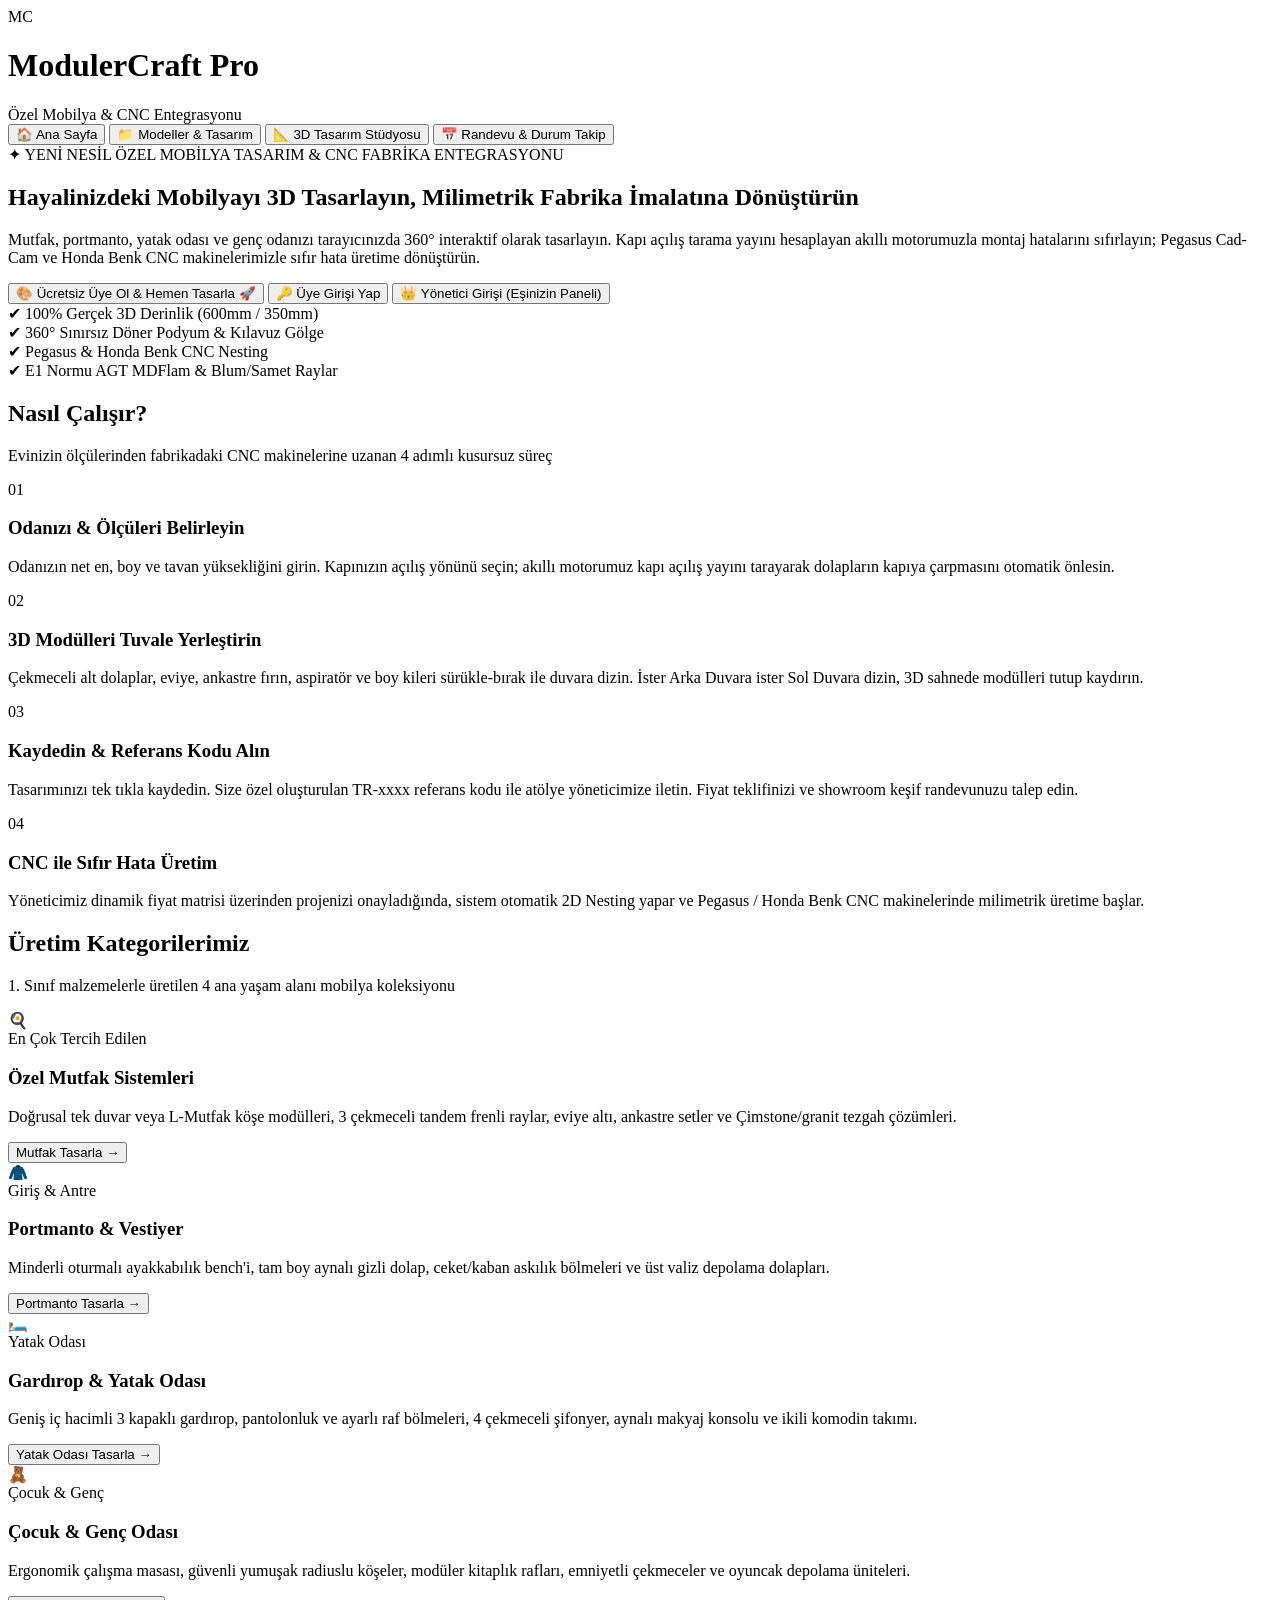
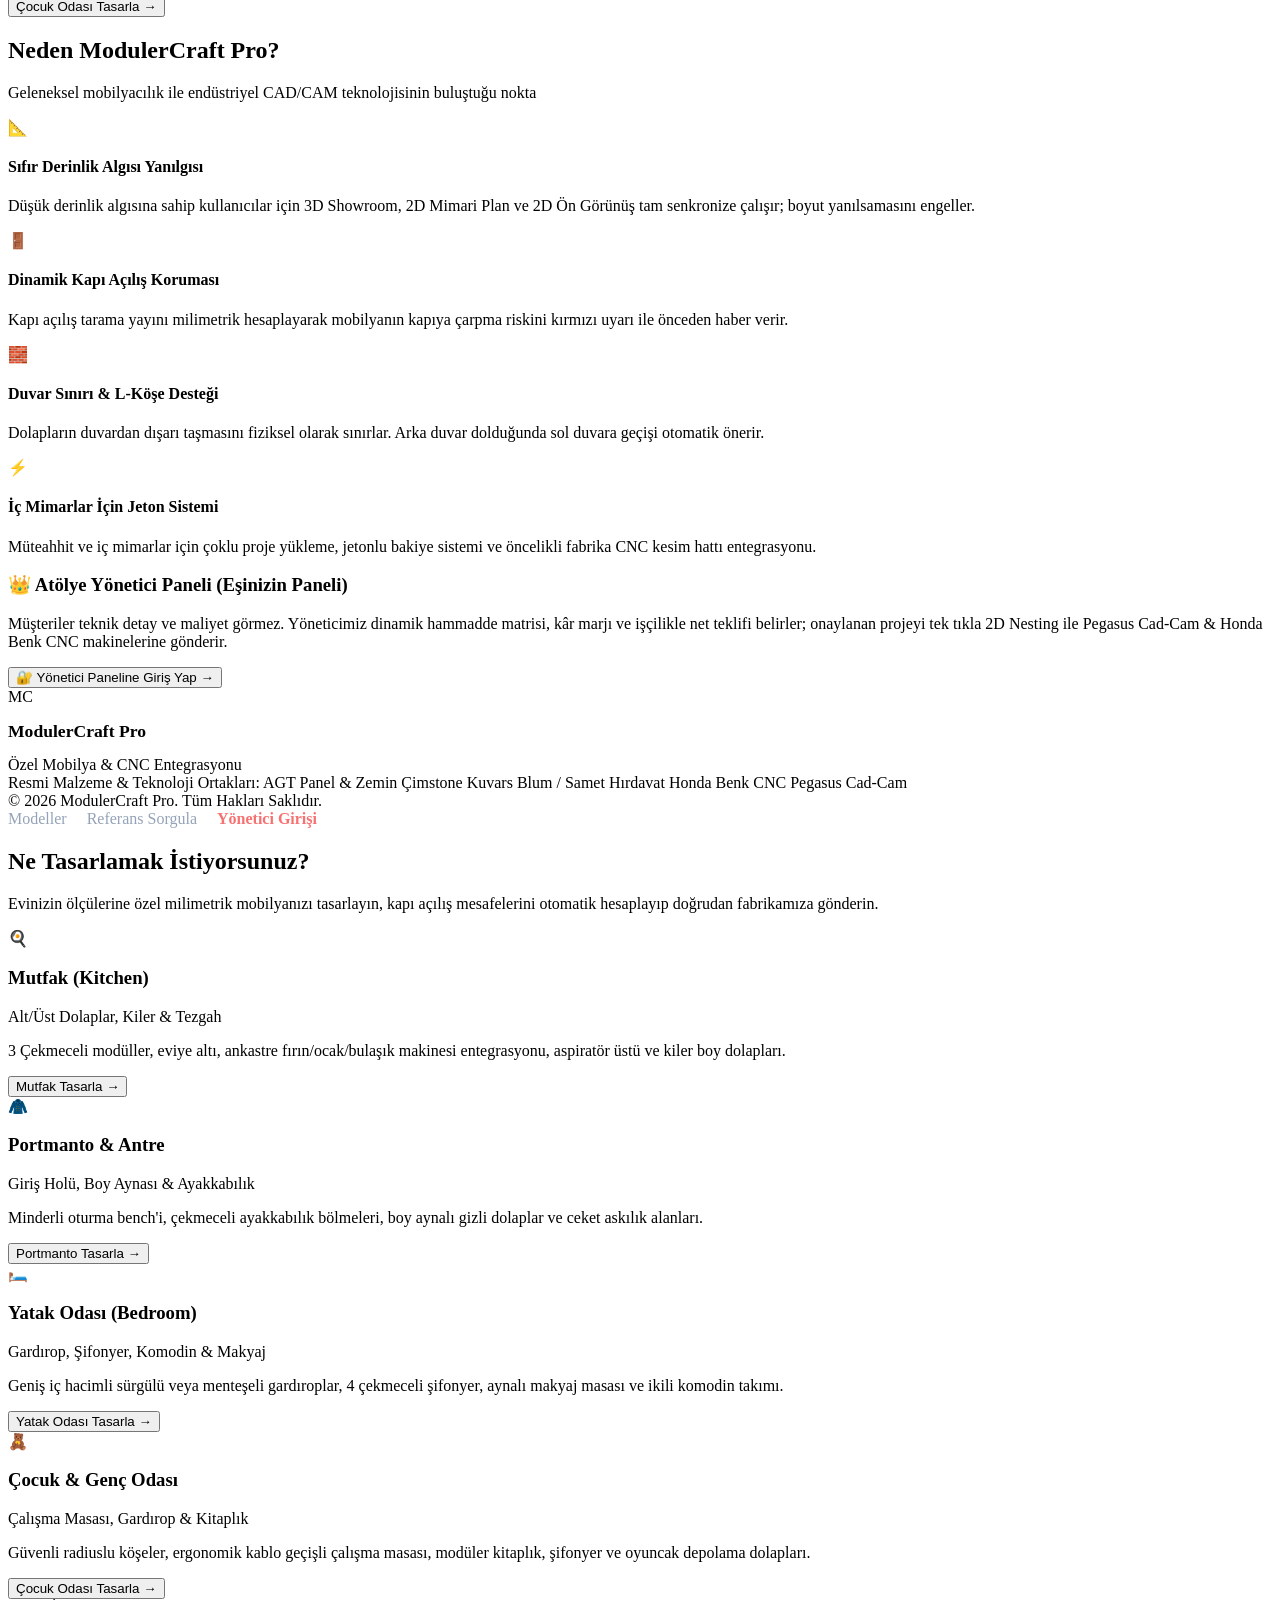
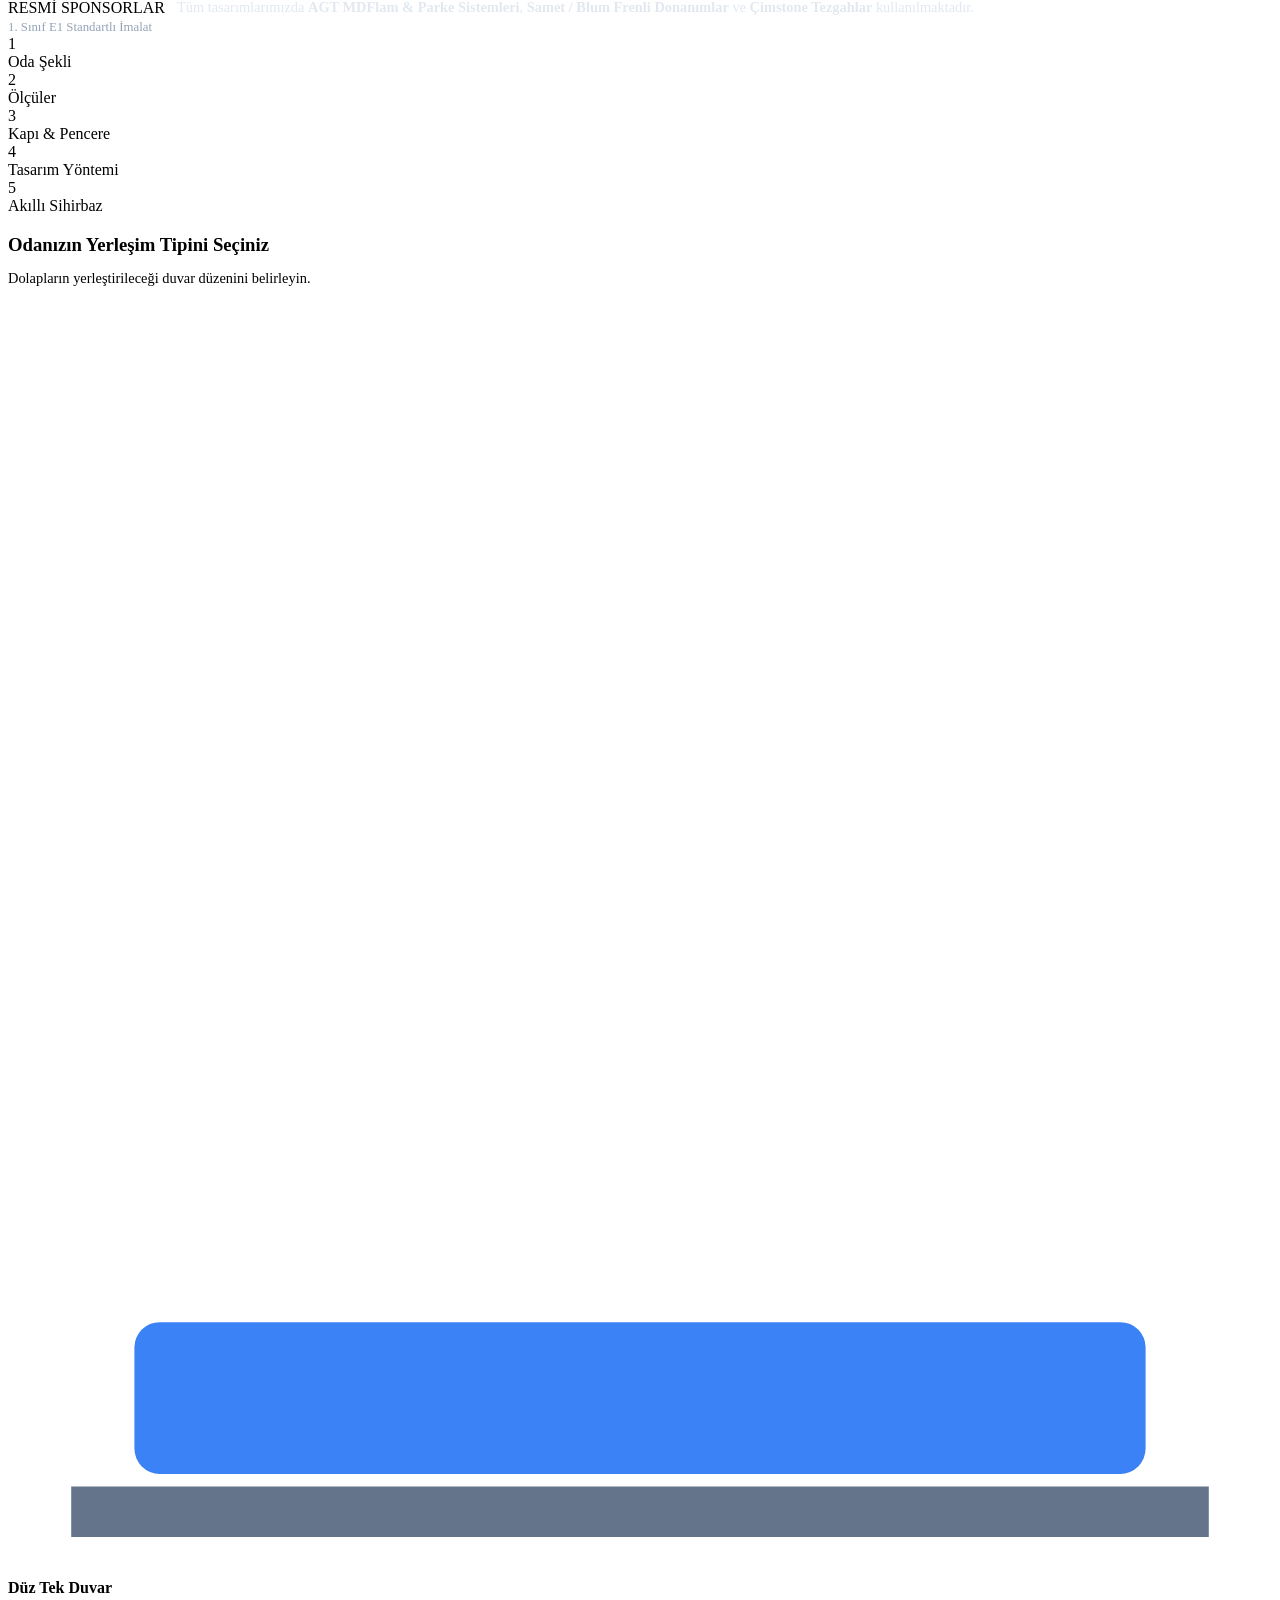
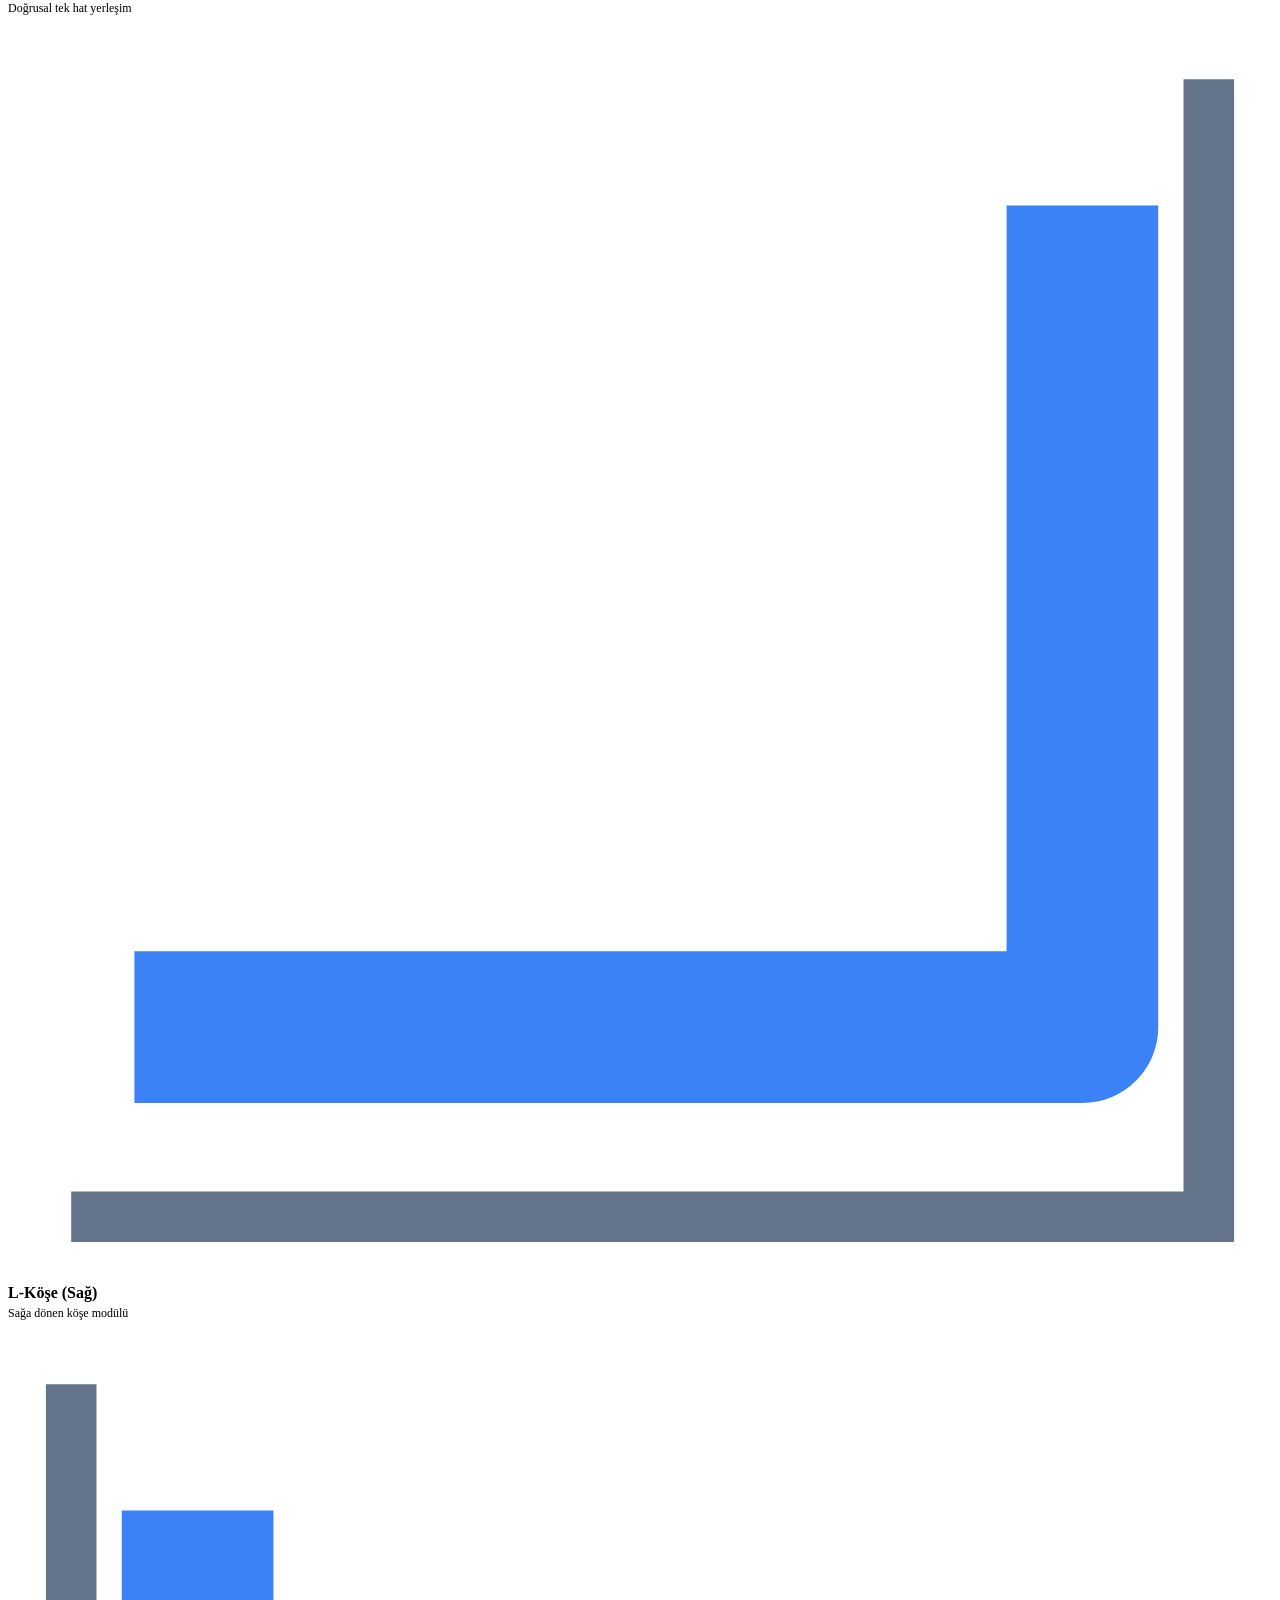
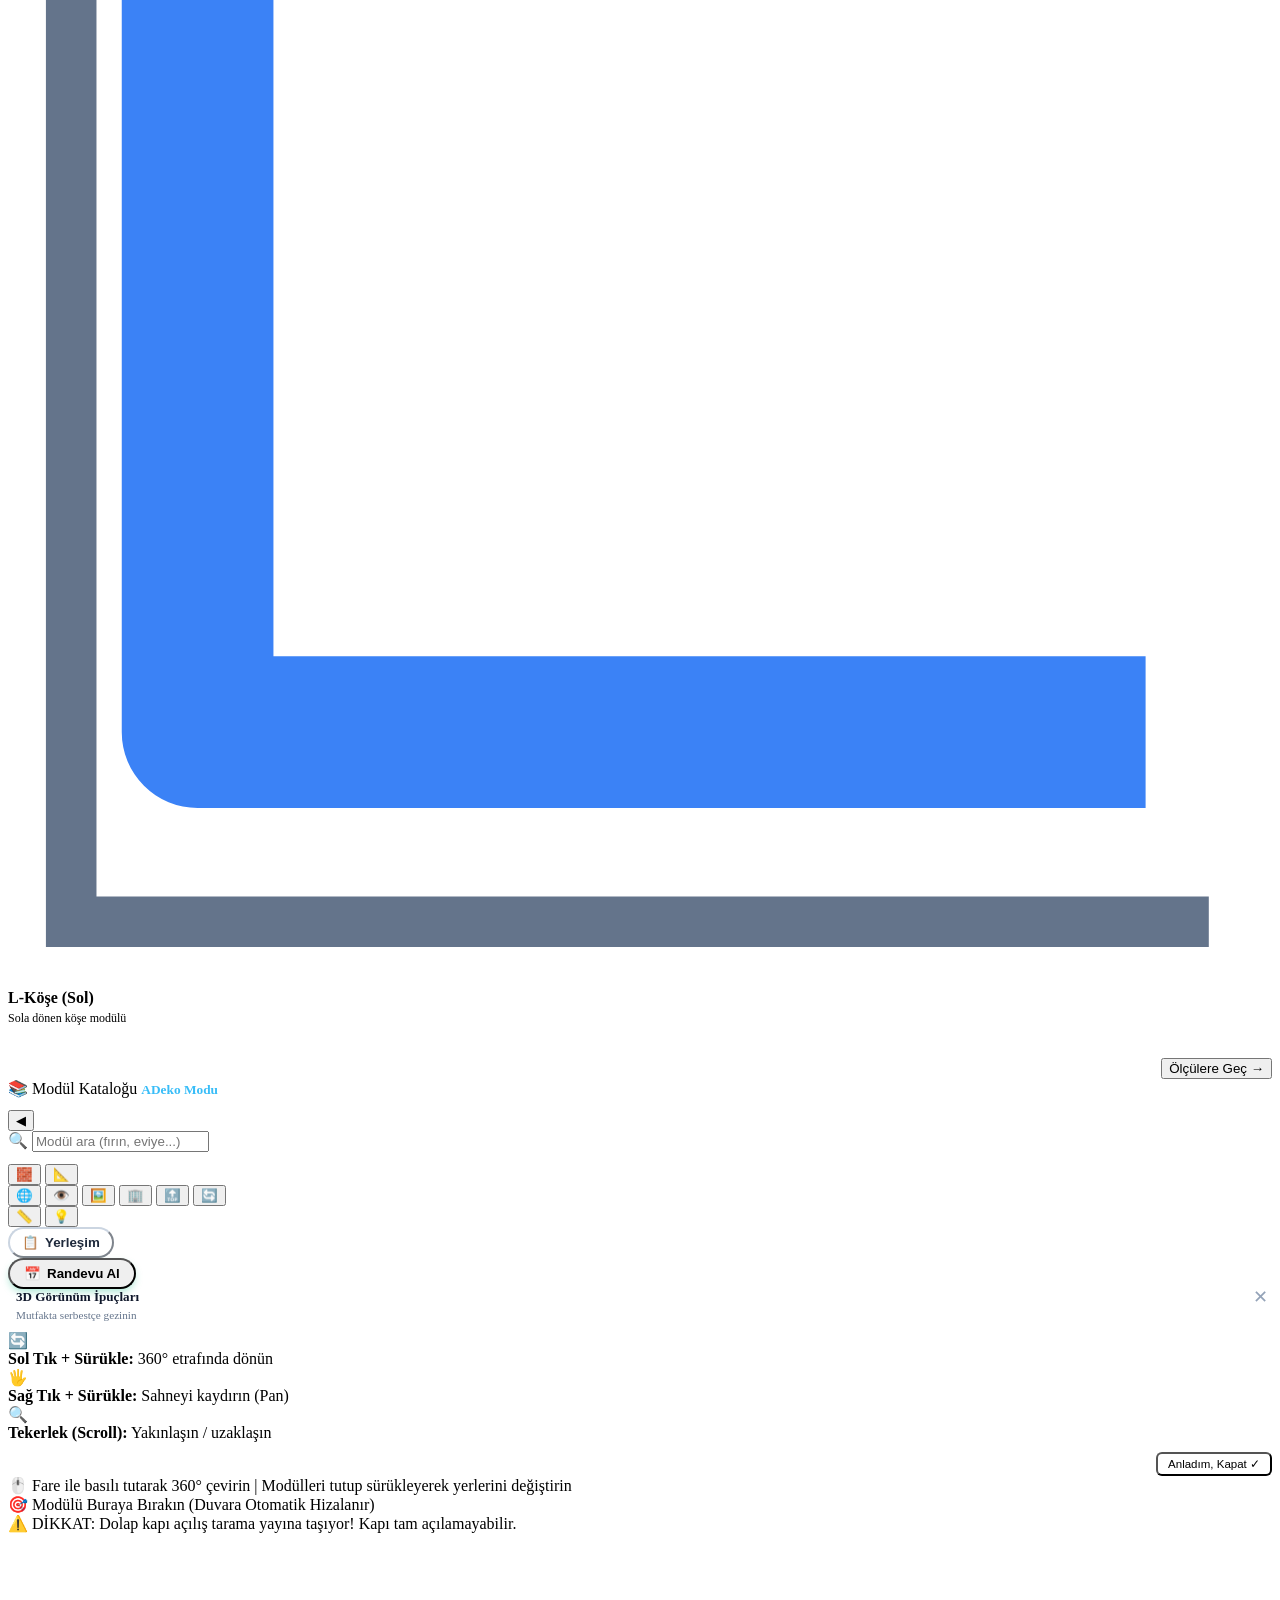
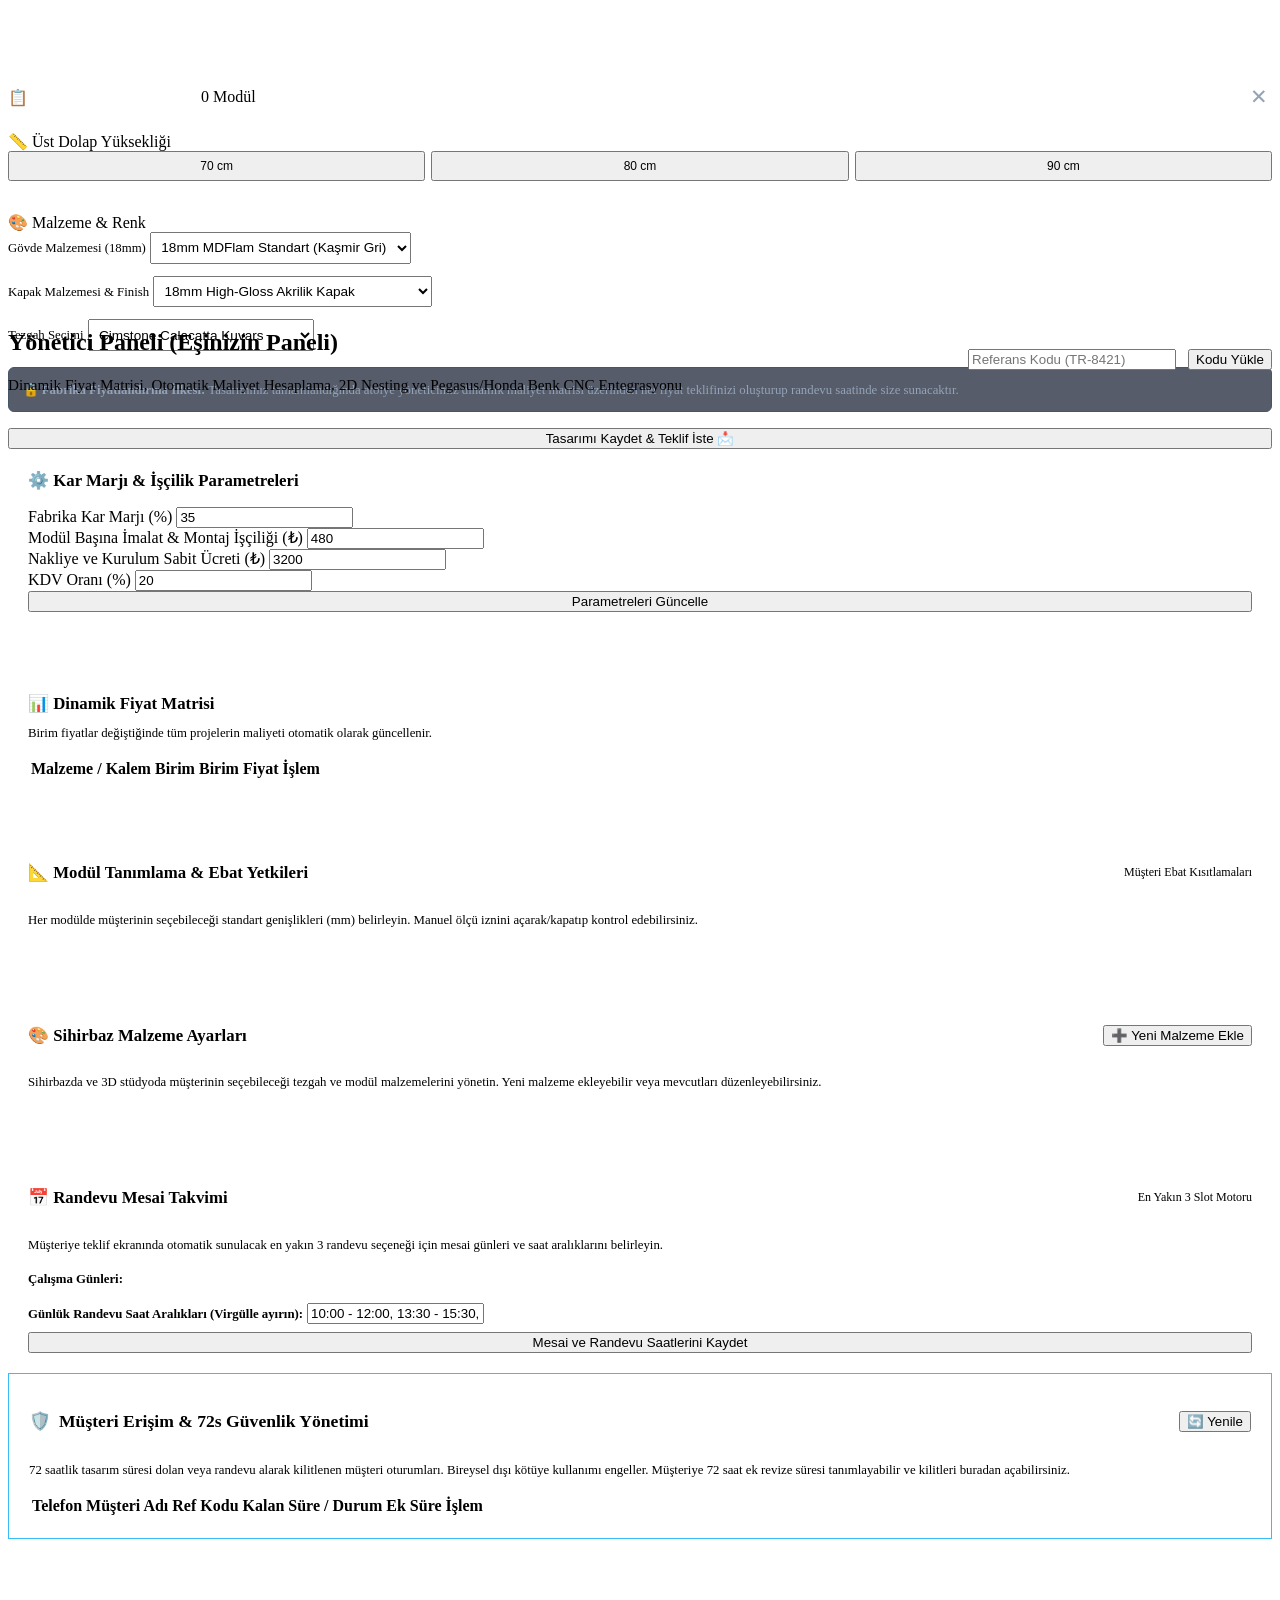
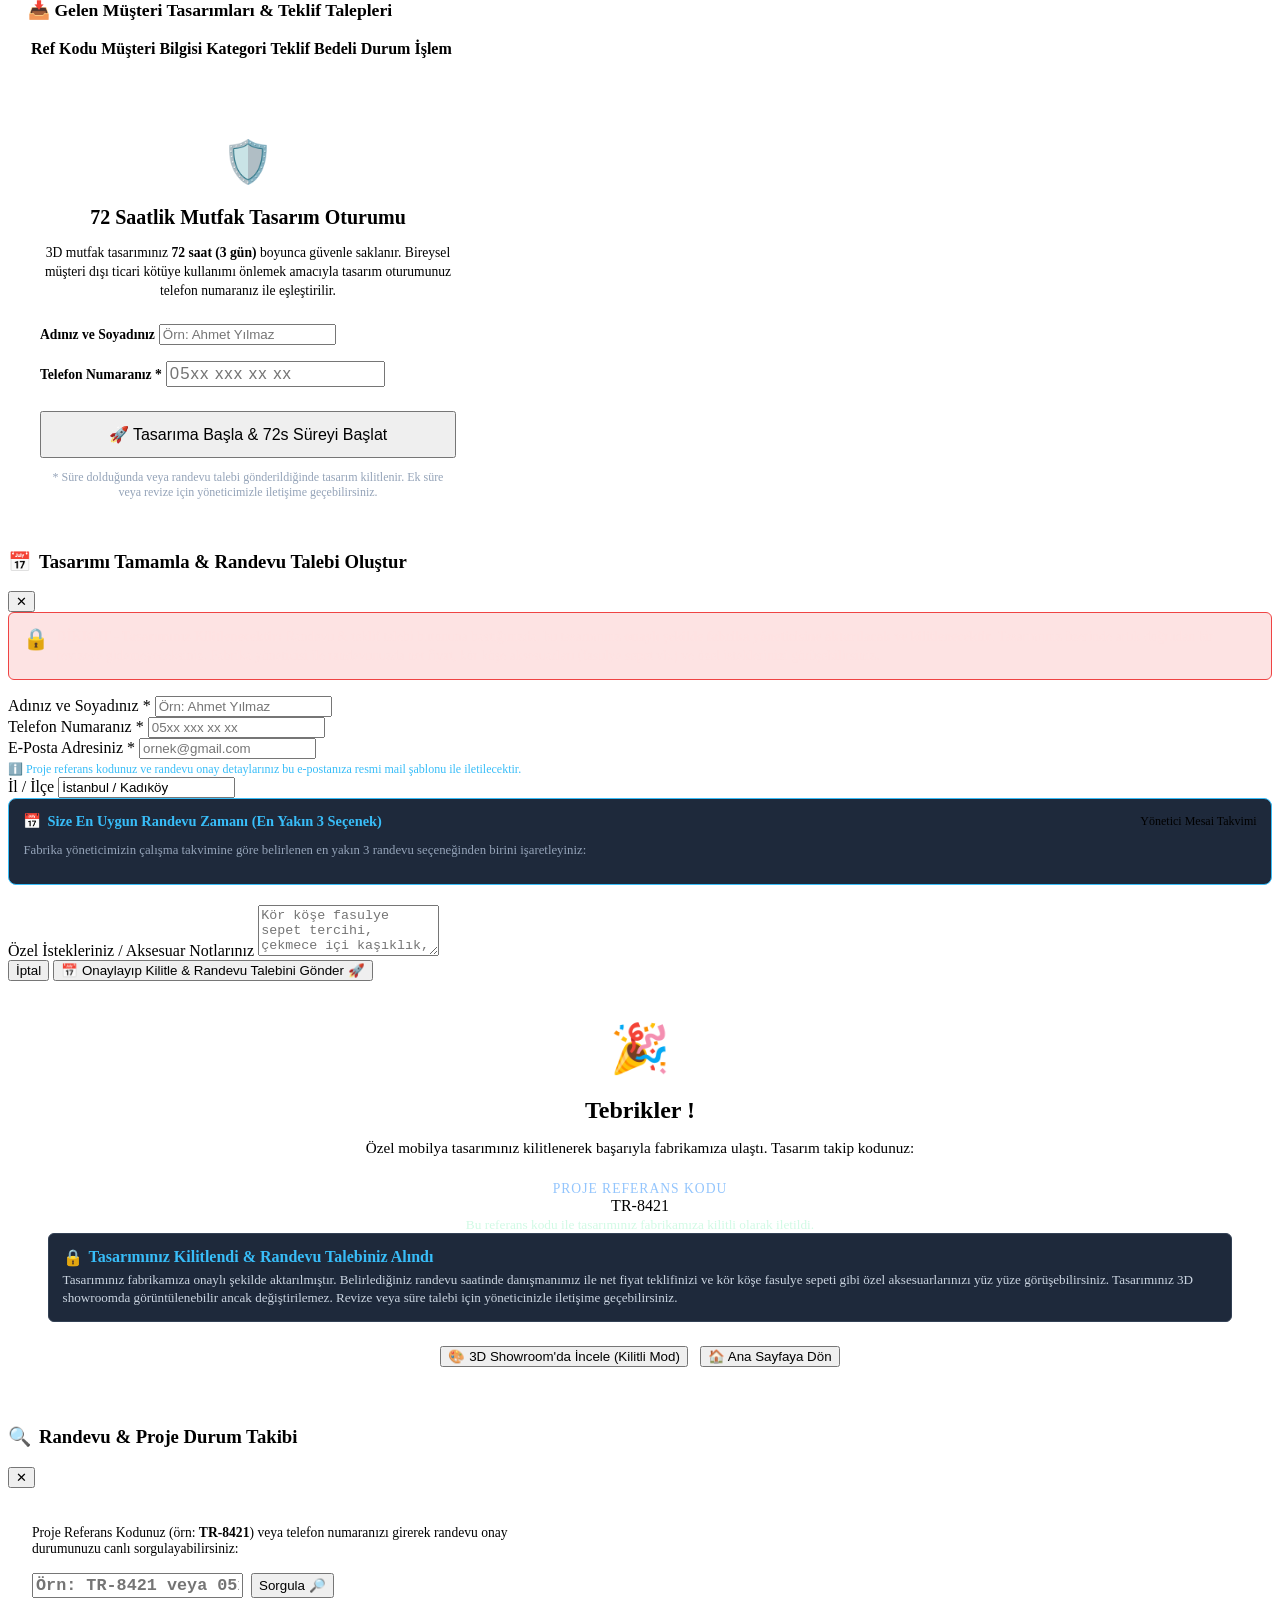
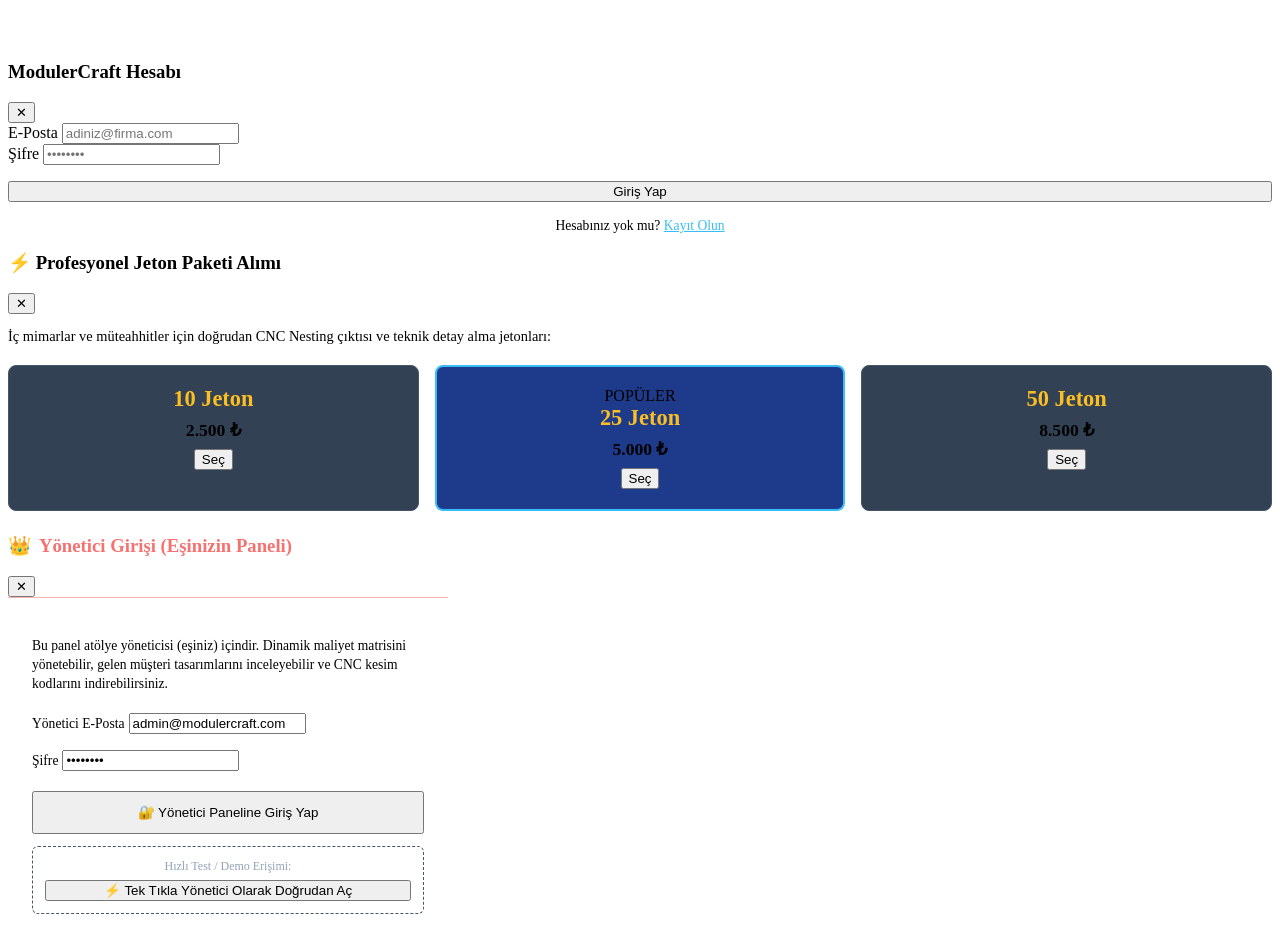
==== commit f2a690fb: "fix: V-corner flush door rotation, unified zero-overlap topbar, bottom-left 3D controls guide, 1-she" ====
--- a/public/index.html
+++ b/public/index.html
@@ -779,46 +779,73 @@
         <!-- Center Viewport: Full-Stage 2D/3D Canvas -->
         <div class="viewport-center">
 
-          <!-- 1. Sleek Floating Camera Micro-Dock (Top Center, Zero Overlap) -->
-          <div class="floating-camera-microdock" id="floating-cad-hud">
-            <!-- Wall Selector -->
-            <button class="dock-icon-btn active" id="wall-btn-back" onclick="setActiveWall('back')" data-tip="Arka Duvar (Back Wall)">🧱</button>
-            <button class="dock-icon-btn" id="wall-btn-left" onclick="setActiveWall('left')" data-tip="Sol Duvar (Left Wall)">📐</button>
-
-            <div class="dock-divider"></div>
-
-            <!-- Camera Presets -->
-            <button class="dock-icon-btn" id="cam-auto" onclick="setCameraPreset('auto')" data-tip="360° Serbest Yörünge Açısı">🌐</button>
-            <button class="dock-icon-btn" onclick="setCameraPreset('showroom')" data-tip="Göz Hizası Showroom Açısı">👁️</button>
-            <button class="dock-icon-btn" onclick="setCameraPreset('front')" data-tip="Tam Karşıdan Ön Cephe">🖼️</button>
-            <button class="dock-icon-btn" onclick="setCameraPreset('left_wall')" data-tip="Sol Yan Cephe">🏢</button>
-            <button class="dock-icon-btn" onclick="setCameraPreset('top')" data-tip="Kuşbakışı / Üstten Plan">🔝</button>
-            <button class="dock-icon-btn" onclick="setCameraPreset('reset')" data-tip="Kamerayı ve Açıyı Sıfırla">🔄</button>
-
-            <div class="dock-divider"></div>
-
-            <!-- Tools -->
-            <button class="dock-icon-btn active-tool-btn" id="btn-toggle-ruler" onclick="toggle3DRuler()" data-tip="Ölçü Çizgilerini Aç/Kapat" style="color:#059669;">📏</button>
-            <button class="dock-icon-btn" id="btn-toggle-backsplash" onclick="toggleBacksplashTone()" data-tip="Tezgah Arası Işık & Ton Değiştir" style="color:#f59e0b;">💡</button>
-          </div>
-
-          <!-- 2. Floating Top Right Action Group -->
-          <div class="floating-top-right-bar">
-            <!-- 72-Hour Customer Access Countdown Badge -->
-            <div id="customer-timer-badge" style="display:inline-flex; align-items:center; gap:6px; background:rgba(15, 23, 42, 0.85); backdrop-filter:blur(8px); border:1px solid #38bdf8; border-radius:20px; padding:6px 14px; font-size:0.82rem; font-weight:700; color:#38bdf8;" title="Tasarım Oturum Süresi (Anti-Abuse Güvenliği)">
-              <span>⏳</span> <span id="timer-badge-text">Kalan Süre: 72s 00dk</span>
-            </div>
-
-            <!-- Open Right Drawer (Placed Modules & Materials) -->
-            <button class="cam-btn" onclick="toggleRightDrawer()" id="btn-toggle-drawer" style="background:rgba(30, 41, 59, 0.9); backdrop-filter:blur(8px); border:1px solid #38bdf8; border-radius:20px; padding:6px 14px; font-weight:700; color:#38bdf8; display:flex; align-items:center; gap:6px; cursor:pointer;" title="Yerleşim Listesi ve Malzeme Ayarları">
-              <span>📋</span> <span>Yerleşim & Malzeme</span>
-            </button>
-
-            <!-- Submit Design & Request Appointment Action Button -->
-            <button id="btn-studio-submit-quote" class="btn btn-success btn-sm" onclick="openSubmitQuoteModal()" style="font-weight:700; display:flex; align-items:center; gap:6px; box-shadow:0 0 16px rgba(16,185,129,0.45); border-radius:20px; padding:7px 16px; cursor:pointer;">
-              <span>📅</span> Tasarımı Tamamla & Randevu Al
-            </button>
-          </div>
+          <!-- Unified Responsive Top Bar (Zero Overlap, Clean Nordic Layout) -->
+          <div class="studio-viewport-topbar" id="studio-viewport-topbar">
+            <!-- Left: Wall Selector -->
+            <div class="topbar-group">
+              <button class="dock-icon-btn active" id="wall-btn-back" onclick="setActiveWall('back')" data-tip="Arka Duvar (Back Wall)">🧱</button>
+              <button class="dock-icon-btn" id="wall-btn-left" onclick="setActiveWall('left')" data-tip="Sol Duvar (Left Wall)">📐</button>
+            </div>
+
+            <!-- Center: Sleek 3D Camera Micro-Dock -->
+            <div class="floating-camera-microdock" id="floating-cad-hud" style="position:static; transform:none; top:auto; left:auto;">
+              <button class="dock-icon-btn" id="cam-auto" onclick="setCameraPreset('auto')" data-tip="360° Serbest Yörünge Açısı">🌐</button>
+              <button class="dock-icon-btn" onclick="setCameraPreset('showroom')" data-tip="Göz Hizası Showroom Açısı">👁️</button>
+              <button class="dock-icon-btn" onclick="setCameraPreset('front')" data-tip="Tam Karşıdan Ön Cephe">🖼️</button>
+              <button class="dock-icon-btn" onclick="setCameraPreset('left_wall')" data-tip="Sol Yan Cephe">🏢</button>
+              <button class="dock-icon-btn" onclick="setCameraPreset('top')" data-tip="Kuşbakışı / Üstten Plan">🔝</button>
+              <button class="dock-icon-btn" onclick="setCameraPreset('reset')" data-tip="Kamerayı ve Açıyı Sıfırla">🔄</button>
+              <div class="dock-divider"></div>
+              <button class="dock-icon-btn active-tool-btn" id="btn-toggle-ruler" onclick="toggle3DRuler()" data-tip="Ölçü Çizgilerini Aç/Kapat" style="color:#059669;">📏</button>
+              <button class="dock-icon-btn" id="btn-toggle-backsplash" onclick="toggleBacksplashTone()" data-tip="Tezgah Arası Işık & Ton Değiştir" style="color:#f59e0b;">💡</button>
+            </div>
+
+            <!-- Right: Action Buttons -->
+            <div class="topbar-group">
+              <button class="btn btn-outline btn-sm" onclick="toggleRightDrawer()" id="btn-toggle-drawer" style="background:#ffffff; border-color:#cbd5e1; font-weight:700; color:#1e293b; display:flex; align-items:center; gap:6px; padding:6px 12px; border-radius:999px;" title="Yerleşim Listesi ve Malzeme Ayarları">
+                <span>📋</span> <span>Yerleşim</span>
+              </button>
+              <button id="btn-studio-submit-quote" class="btn btn-success btn-sm" onclick="openSubmitQuoteModal()" style="font-weight:700; display:flex; align-items:center; gap:6px; box-shadow:0 4px 8px -2px rgba(16,185,129,0.4); border-radius:999px; padding:6px 14px;">
+                <span>📅</span> <span>Randevu Al</span>
+              </button>
+            </div>
+          </div>
+
+          <!-- Interactive 3D Canvas Onboarding Helper (Bottom Left, Dismissable with X) -->
+          <div id="studio-onboarding-card" class="studio-onboarding-card">
+            <div style="display:flex; justify-content:space-between; align-items:flex-start; margin-bottom:8px;">
+              <div style="display:flex; align-items:center; gap:8px;">
+                <div class="onboarding-mouse-anim">
+                  <div class="mouse-icon"></div>
+                </div>
+                <div>
+                  <strong style="font-size:0.82rem; color:#0f172a; display:block;">3D Görünüm İpuçları</strong>
+                  <span style="font-size:0.7rem; color:#64748b;">Mutfakta serbestçe gezinin</span>
+                </div>
+              </div>
+              <button onclick="dismissOnboardingGuide()" style="background:none; border:none; color:#94a3b8; font-size:1.1rem; cursor:pointer; padding:0 4px; line-height:1;" title="Kapat">✕</button>
+            </div>
+            <div class="onboarding-step-list">
+              <div class="onboarding-step-item">
+                <span style="font-size:16px;">🔄</span>
+                <div><strong>Sol Tık + Sürükle:</strong> 360° etrafında dönün</div>
+              </div>
+              <div class="onboarding-step-item">
+                <span style="font-size:16px;">🖐️</span>
+                <div><strong>Sağ Tık + Sürükle:</strong> Sahneyi kaydırın (Pan)</div>
+              </div>
+              <div class="onboarding-step-item">
+                <span style="font-size:16px;">🔍</span>
+                <div><strong>Tekerlek (Scroll):</strong> Yakınlaşın / uzaklaşın</div>
+              </div>
+            </div>
+            <div style="margin-top:10px; display:flex; justify-content:flex-end;">
+              <button class="btn btn-outline btn-sm" style="font-size:0.72rem; padding:3px 10px; border-radius:6px; background:#ffffff;" onclick="dismissOnboardingGuide()">Anladım, Kapat ✓</button>
+            </div>
+          </div>
+
+          <!-- Reopen Guide Floating Button (visible when dismissed) -->
+          <button id="studio-reopen-guide-btn" onclick="toggleOnboardingGuide()" style="display:none; position:absolute; bottom:20px; left:20px; z-index:20; background:rgba(255,255,255,0.95); border:1px solid #cbd5e1; border-radius:50%; width:36px; height:36px; font-size:16px; cursor:pointer; box-shadow:0 4px 6px rgba(0,0,0,0.1); align-items:center; justify-content:center;" title="3D Gezinme İpuçlarını Aç">💡</button>
 
           <!-- 3. Floating Bottom Notice Toasts -->
           <div id="studio-wizard-notice-banner" class="floating-studio-toast" style="display:none;">
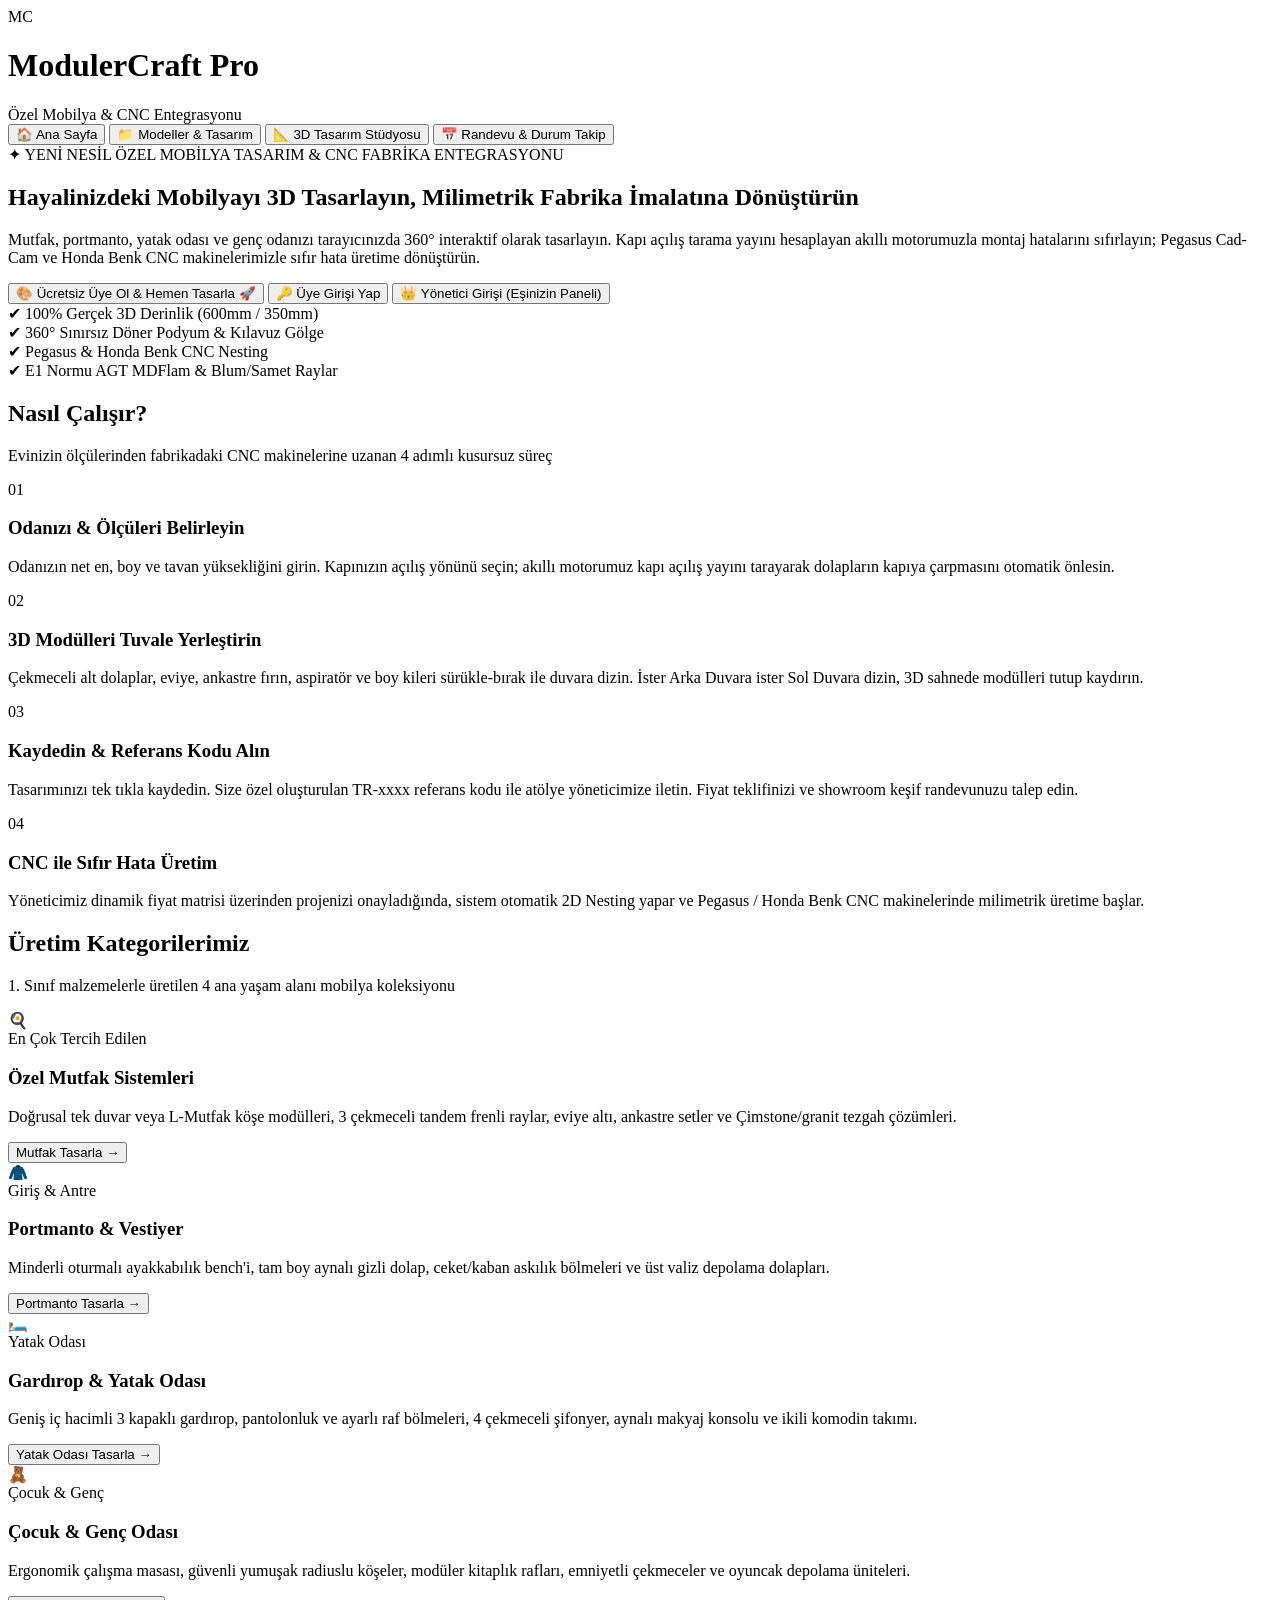
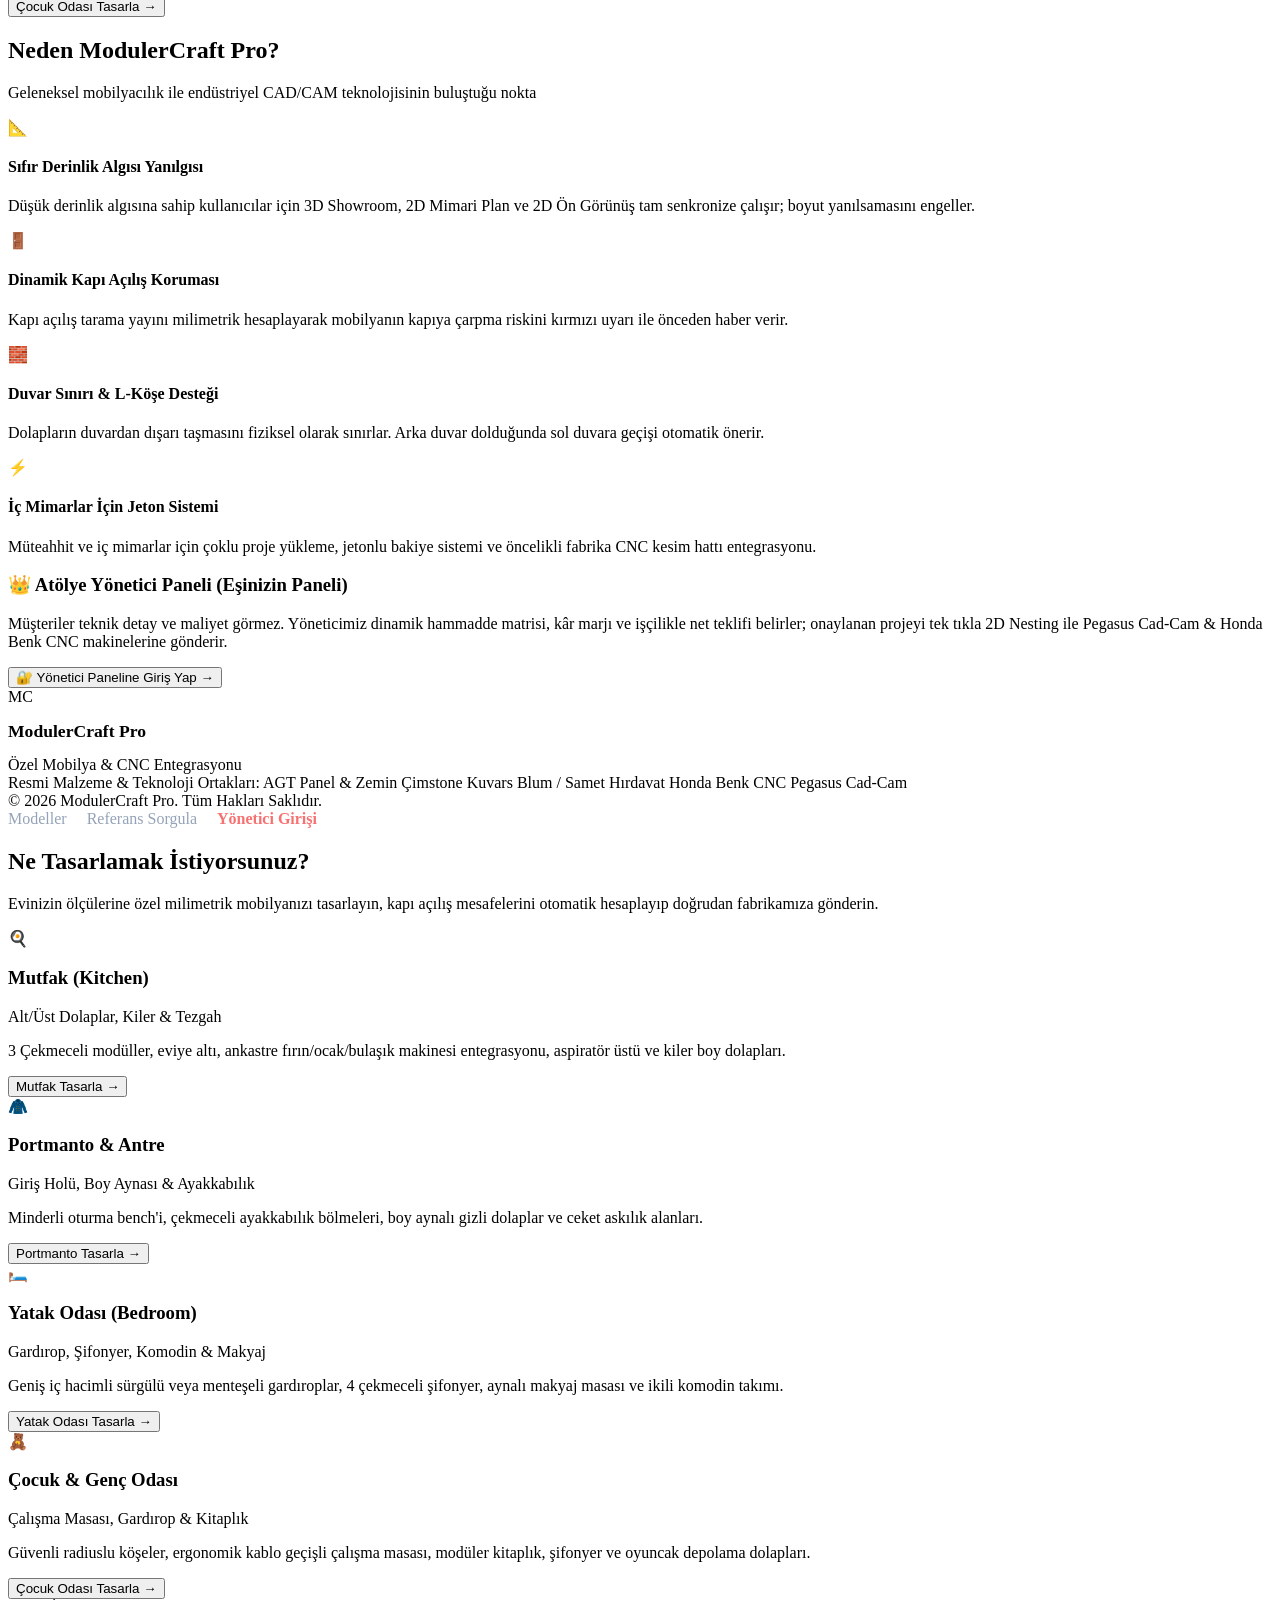
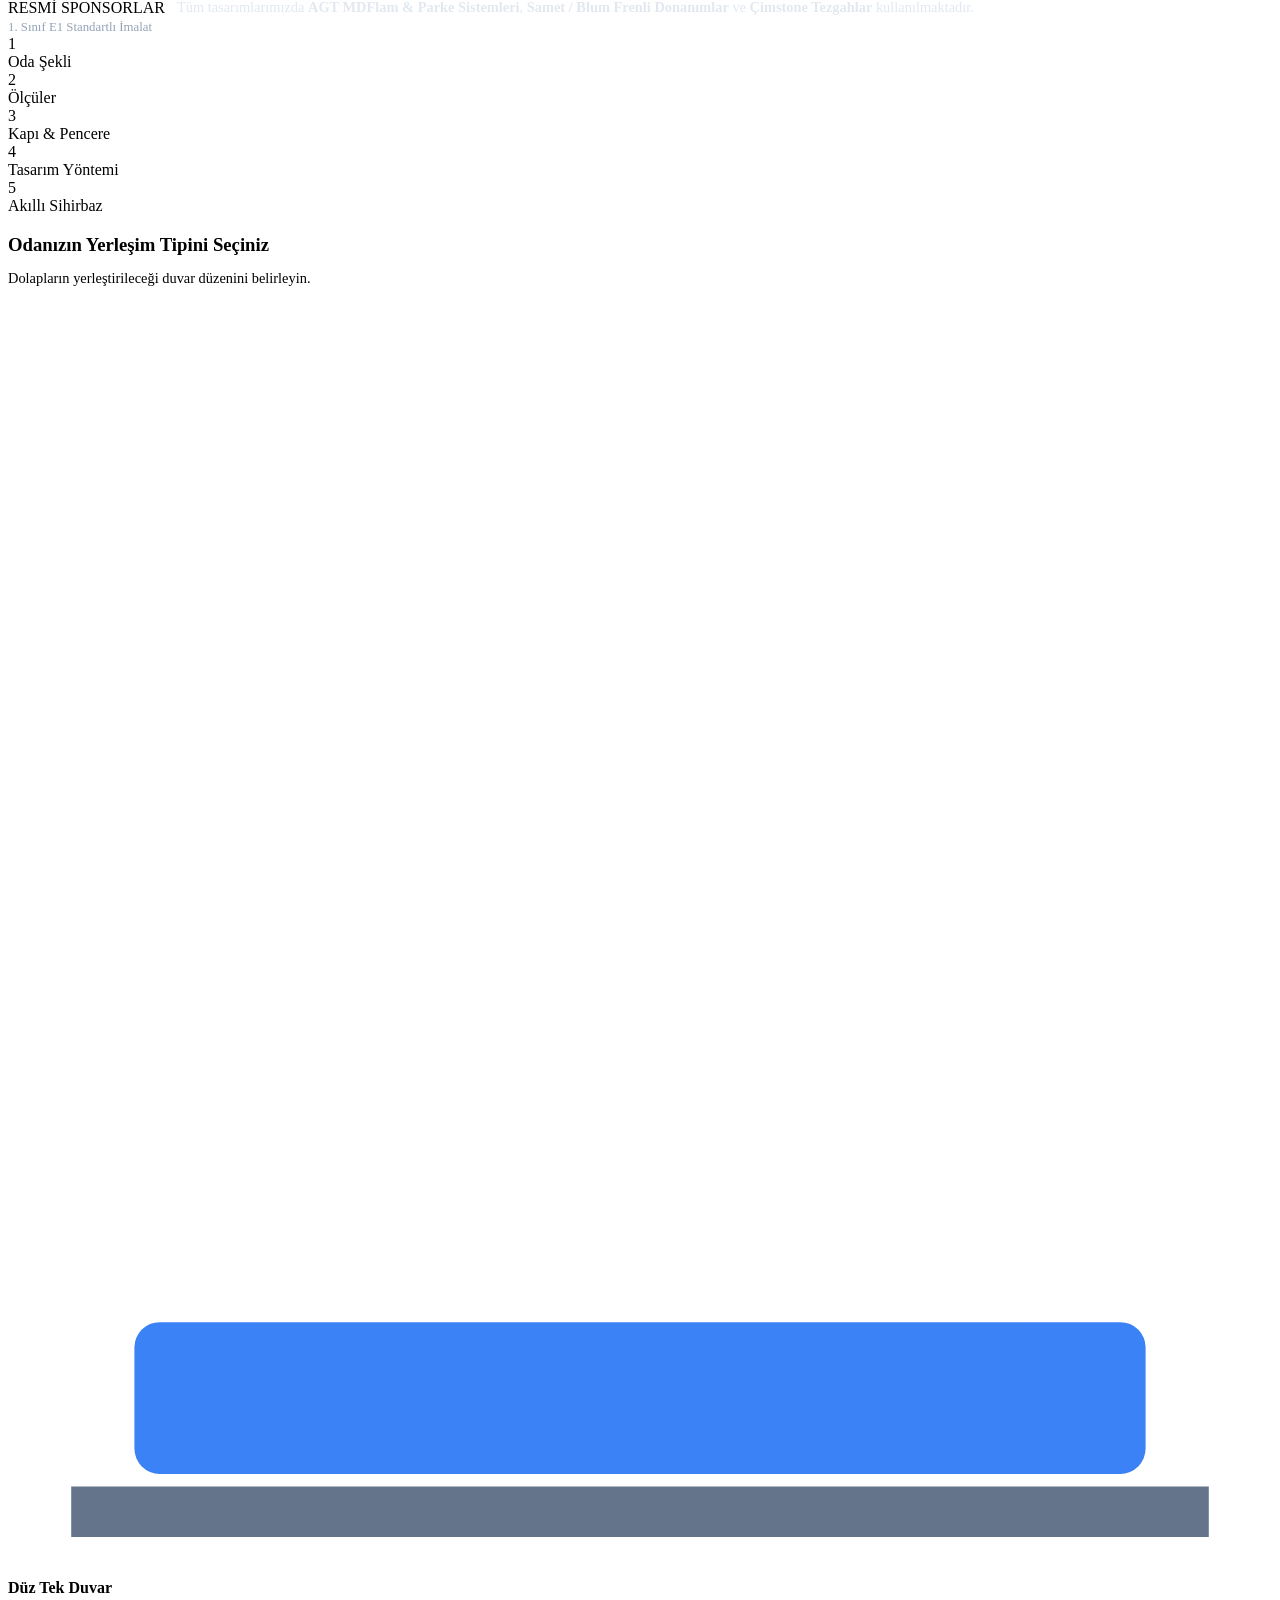
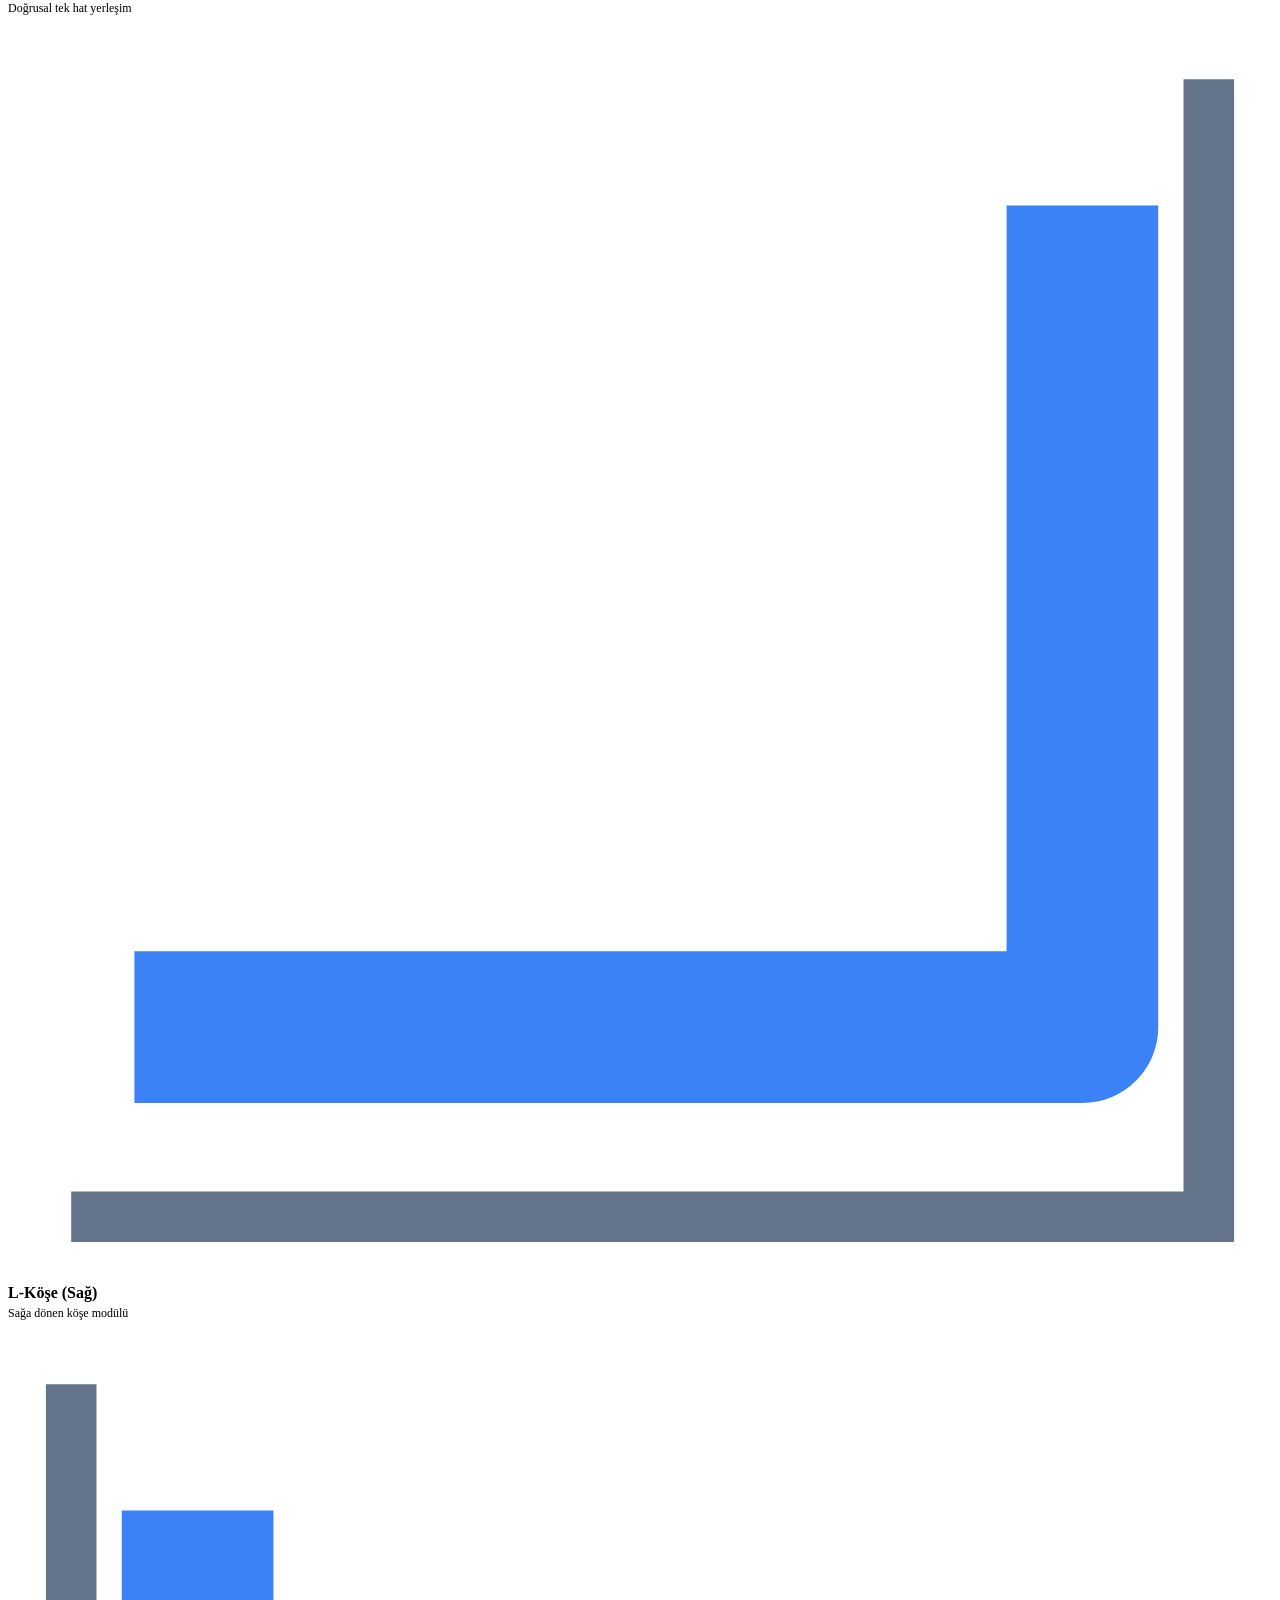
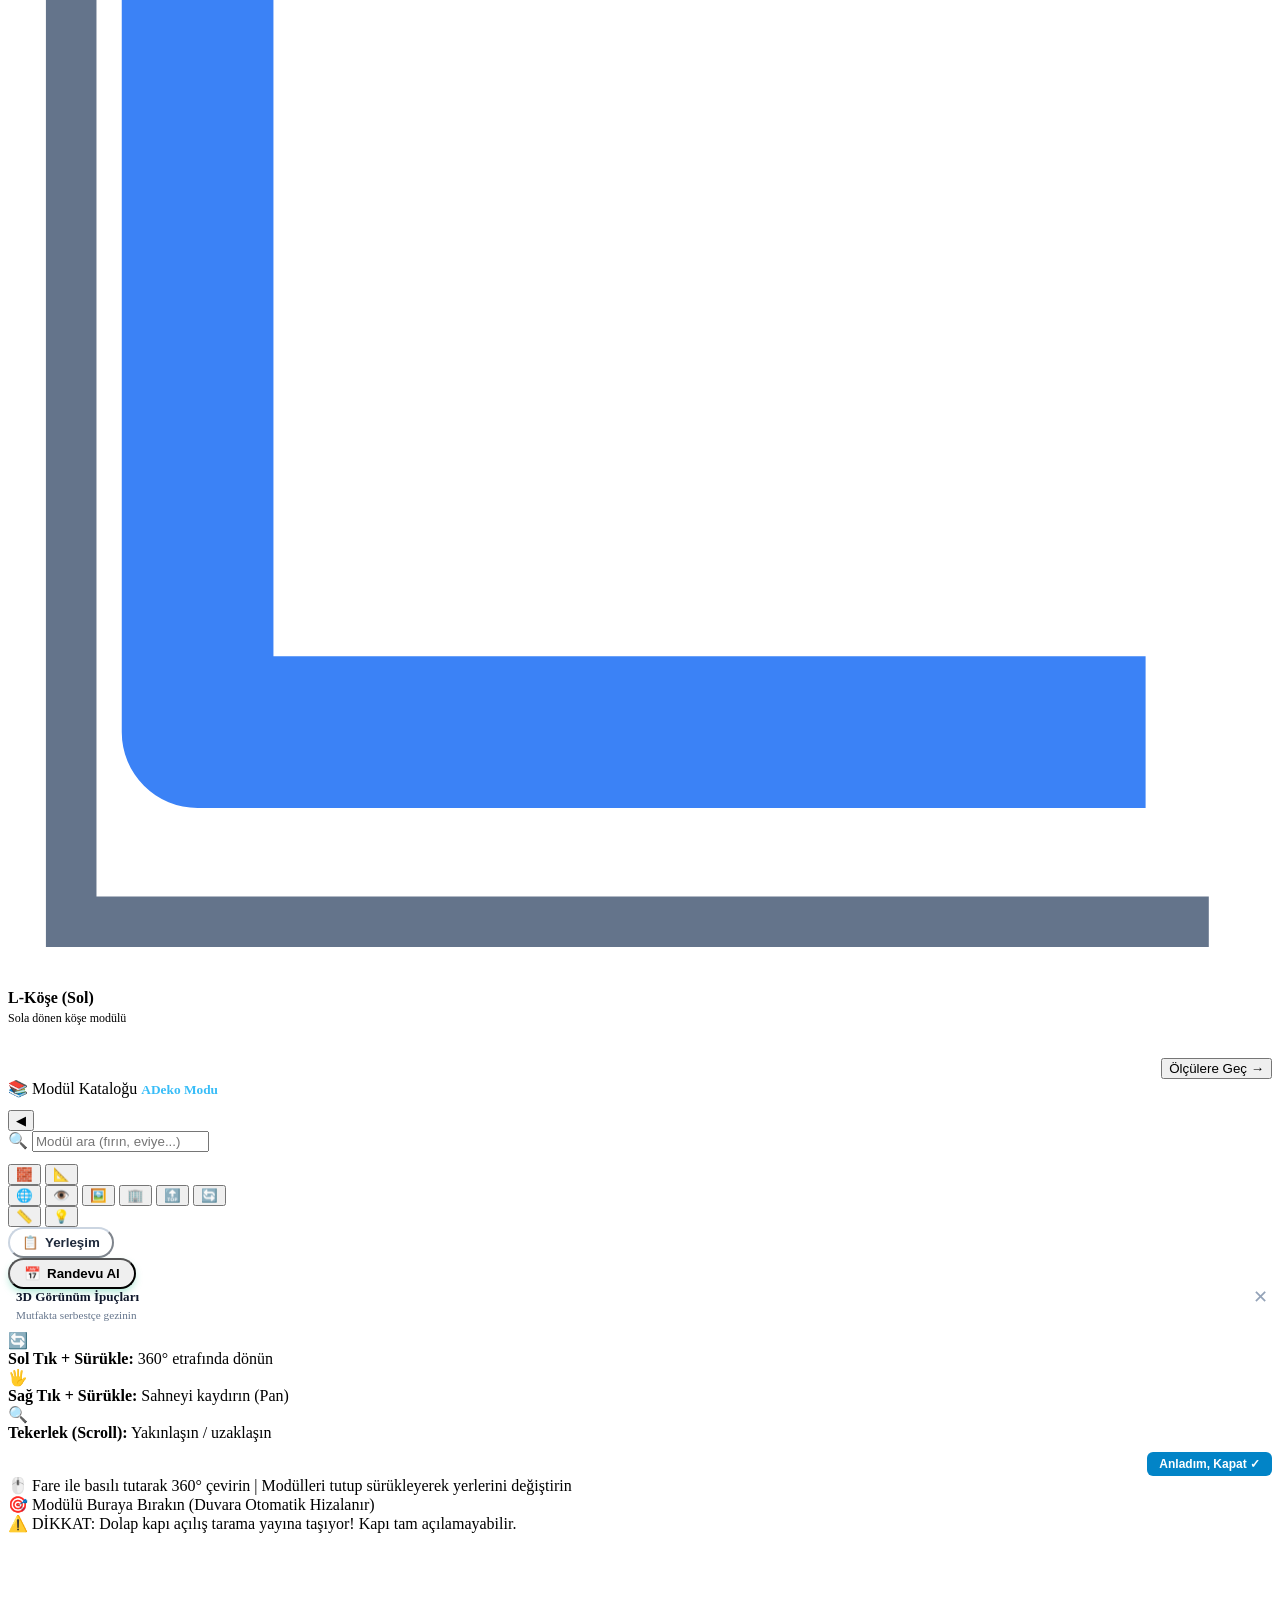
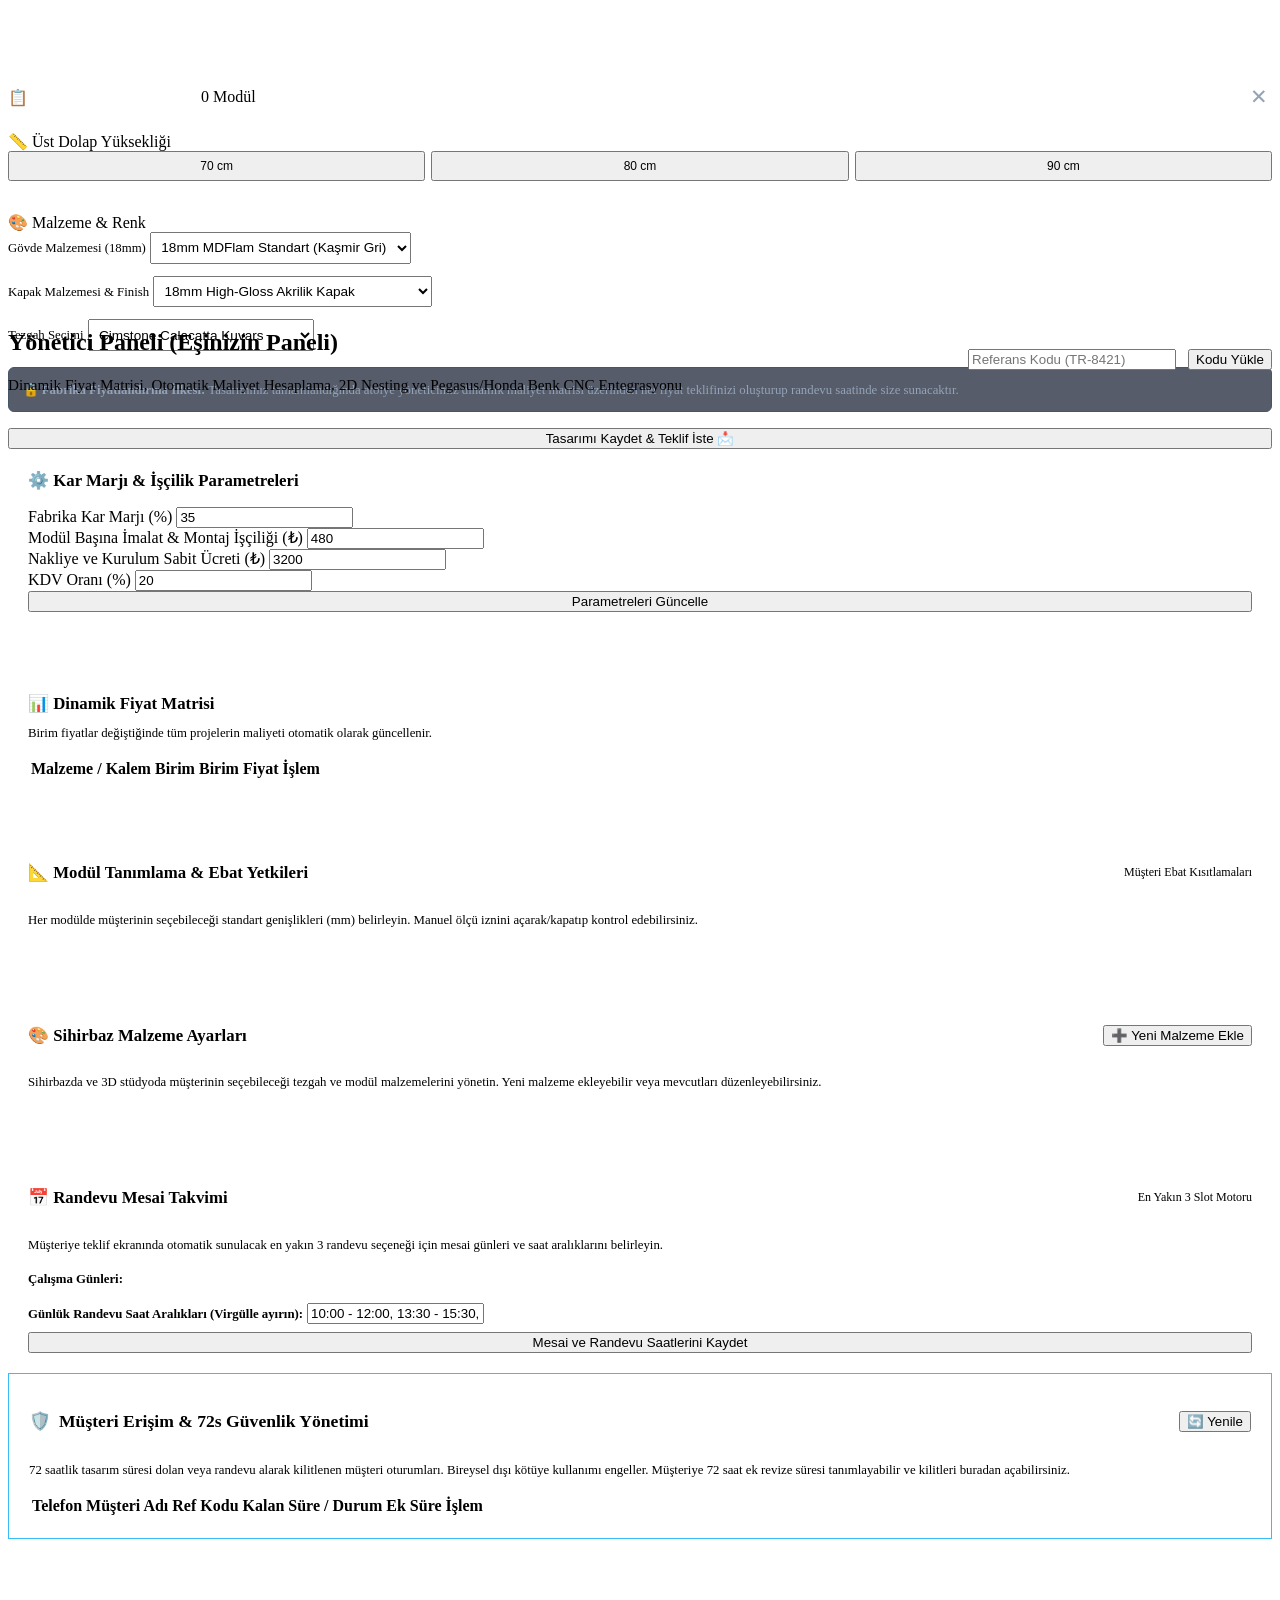
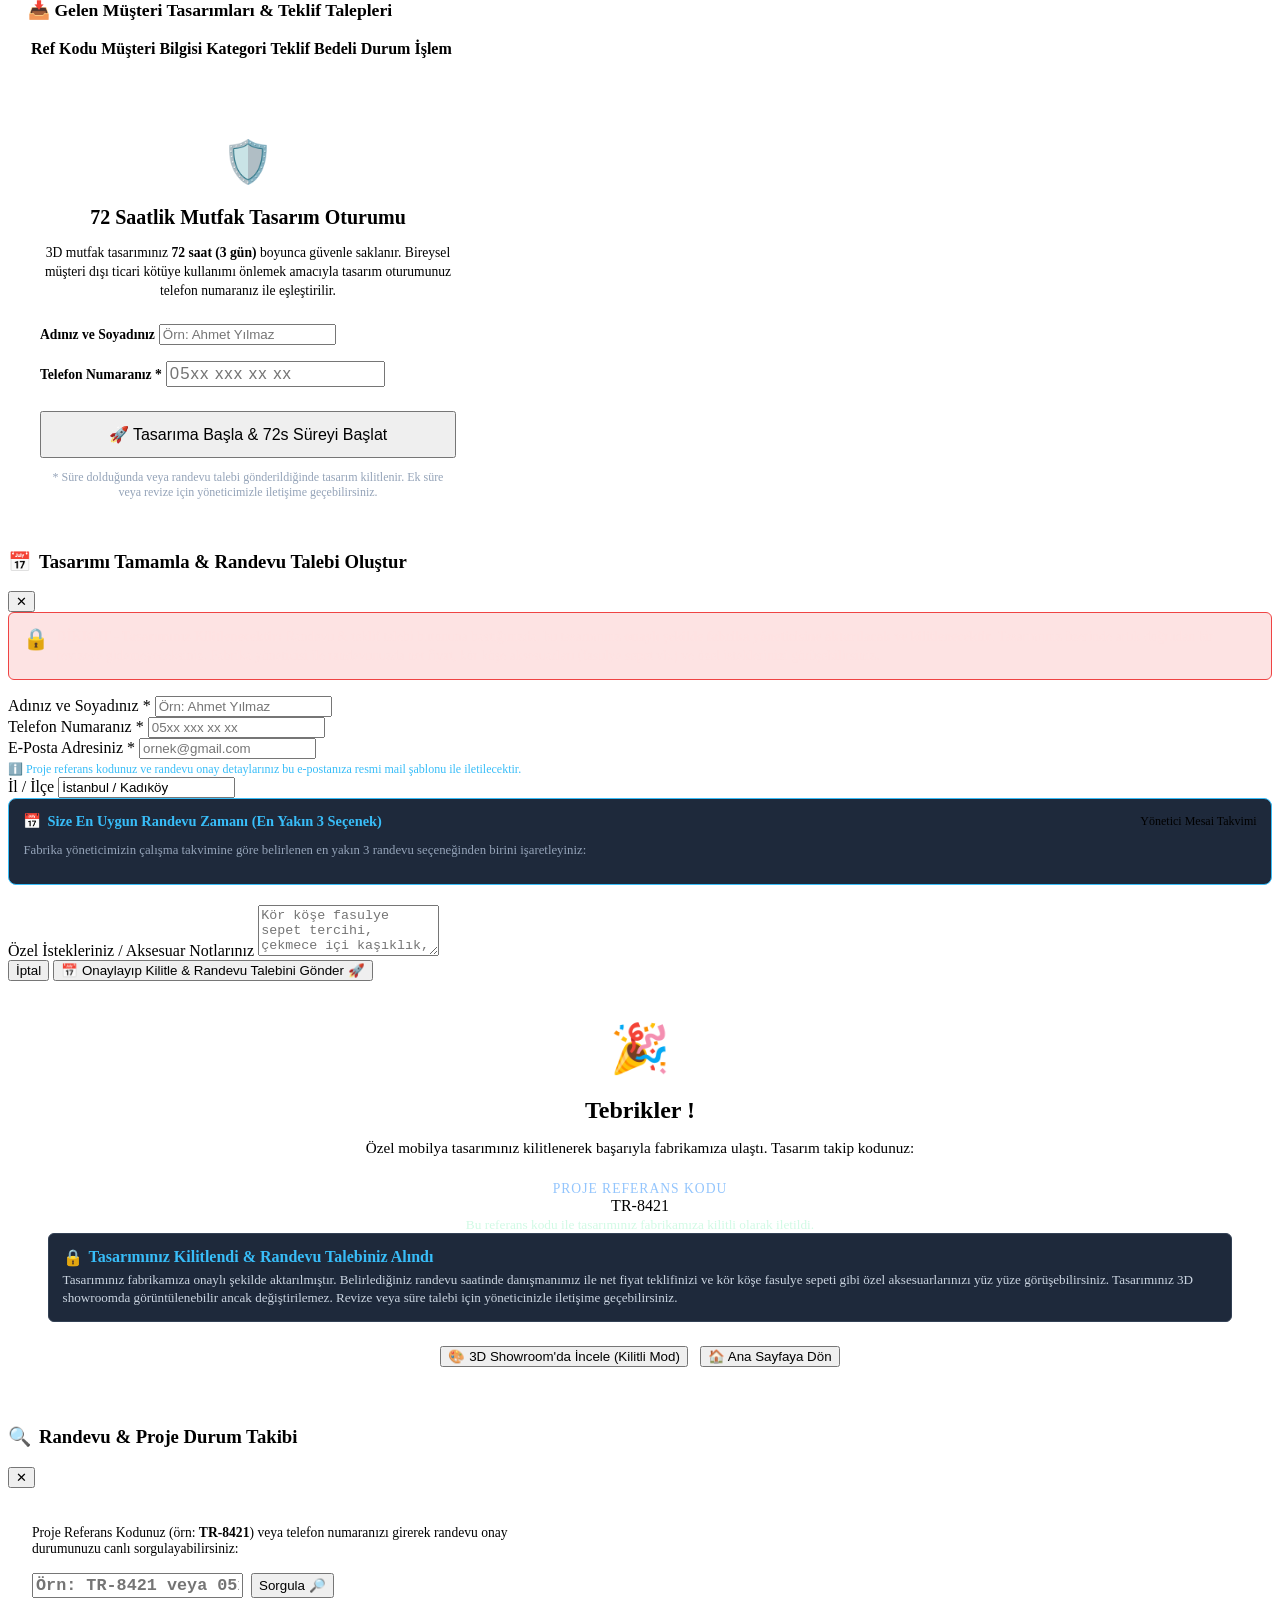
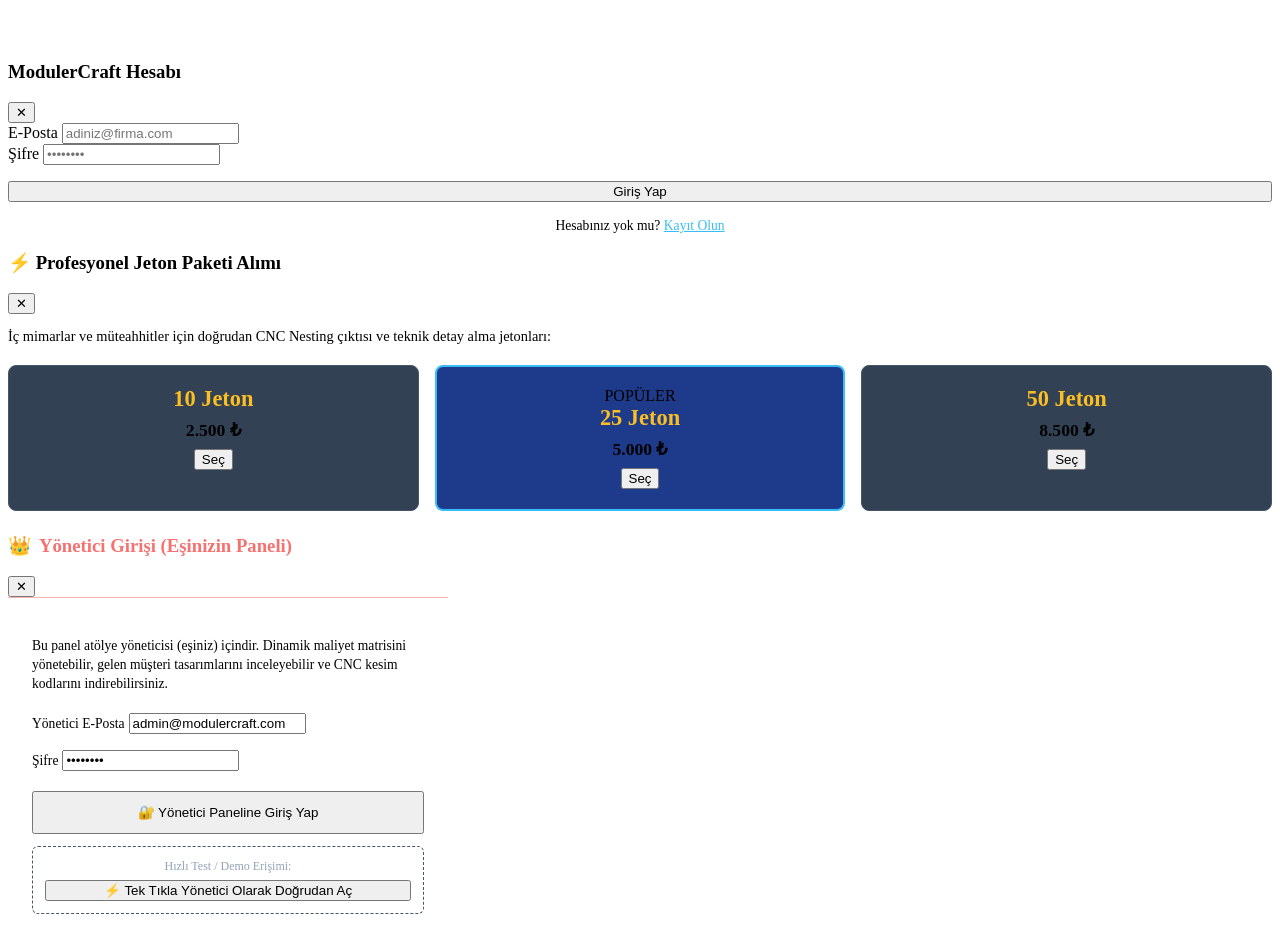
==== commit 5d1c3156: "fix: high contrast button styling and move 3D controls guide to bottom-right" ====
--- a/public/index.html
+++ b/public/index.html
@@ -840,12 +840,12 @@
               </div>
             </div>
             <div style="margin-top:10px; display:flex; justify-content:flex-end;">
-              <button class="btn btn-outline btn-sm" style="font-size:0.72rem; padding:3px 10px; border-radius:6px; background:#ffffff;" onclick="dismissOnboardingGuide()">Anladım, Kapat ✓</button>
+              <button class="btn btn-primary btn-sm" style="font-size:0.75rem; padding:5px 12px; border-radius:6px; background:#0284c7; color:#ffffff; font-weight:700; border:none; cursor:pointer;" onclick="dismissOnboardingGuide()">Anladım, Kapat ✓</button>
             </div>
           </div>
 
           <!-- Reopen Guide Floating Button (visible when dismissed) -->
-          <button id="studio-reopen-guide-btn" onclick="toggleOnboardingGuide()" style="display:none; position:absolute; bottom:20px; left:20px; z-index:20; background:rgba(255,255,255,0.95); border:1px solid #cbd5e1; border-radius:50%; width:36px; height:36px; font-size:16px; cursor:pointer; box-shadow:0 4px 6px rgba(0,0,0,0.1); align-items:center; justify-content:center;" title="3D Gezinme İpuçlarını Aç">💡</button>
+          <button id="studio-reopen-guide-btn" onclick="toggleOnboardingGuide()" style="display:none; position:absolute; bottom:20px; right:20px; z-index:20; background:rgba(255,255,255,0.95); border:1px solid #cbd5e1; border-radius:50%; width:36px; height:36px; font-size:16px; cursor:pointer; box-shadow:0 4px 6px rgba(0,0,0,0.1); align-items:center; justify-content:center;" title="3D Gezinme İpuçlarını Aç">💡</button>
 
           <!-- 3. Floating Bottom Notice Toasts -->
           <div id="studio-wizard-notice-banner" class="floating-studio-toast" style="display:none;">
@@ -1713,9 +1713,9 @@
   <script src="/three.min.js"></script>
   <script src="/OrbitControls.js"></script>
   <script src="/canvas2d.js"></script>
-  <script src="/canvas3d.js?v=20261020_5"></script>
-  <script src="/admin.js?v=20261020_5"></script>
-  <script src="/app.js?v=20261020_5"></script>
+  <script src="/canvas3d.js?v=20261020_6"></script>
+  <script src="/admin.js?v=20261020_6"></script>
+  <script src="/app.js?v=20261020_6"></script>
 
   <script>
     function openRefLookupModal() {
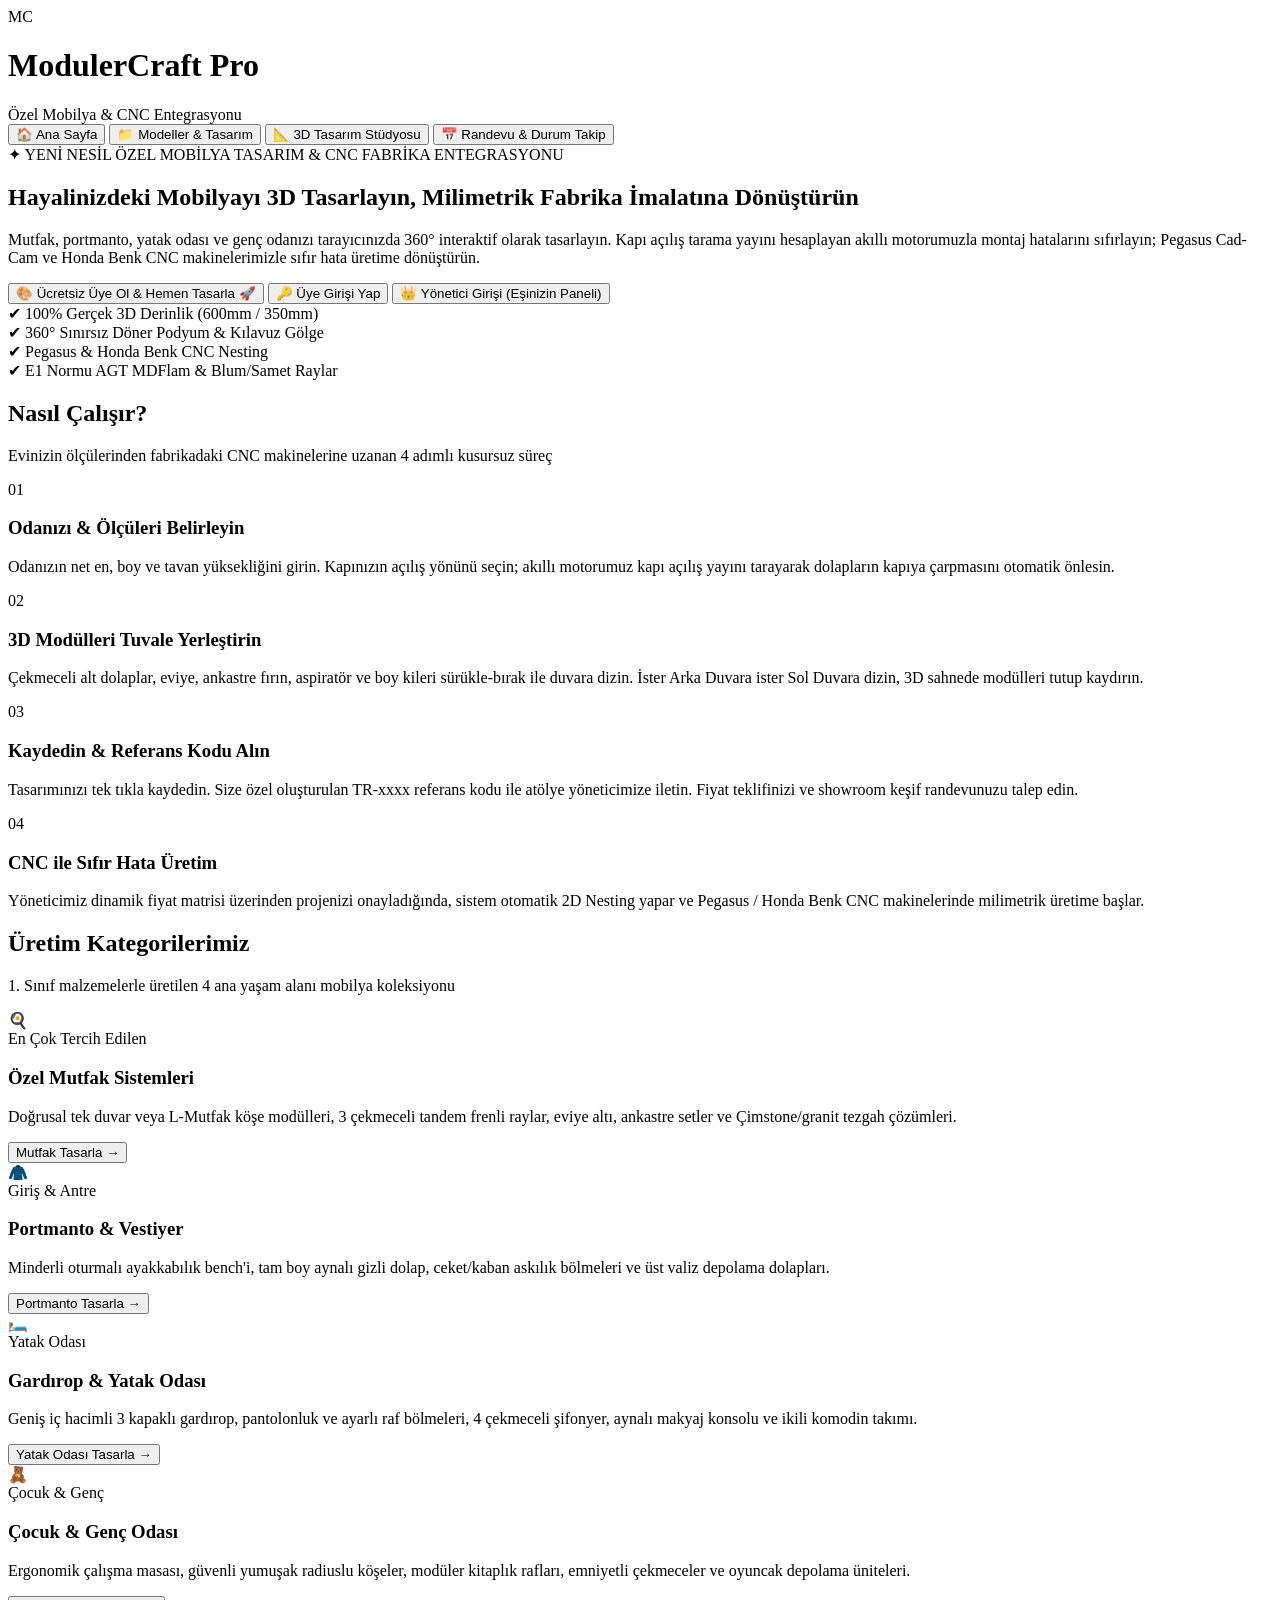
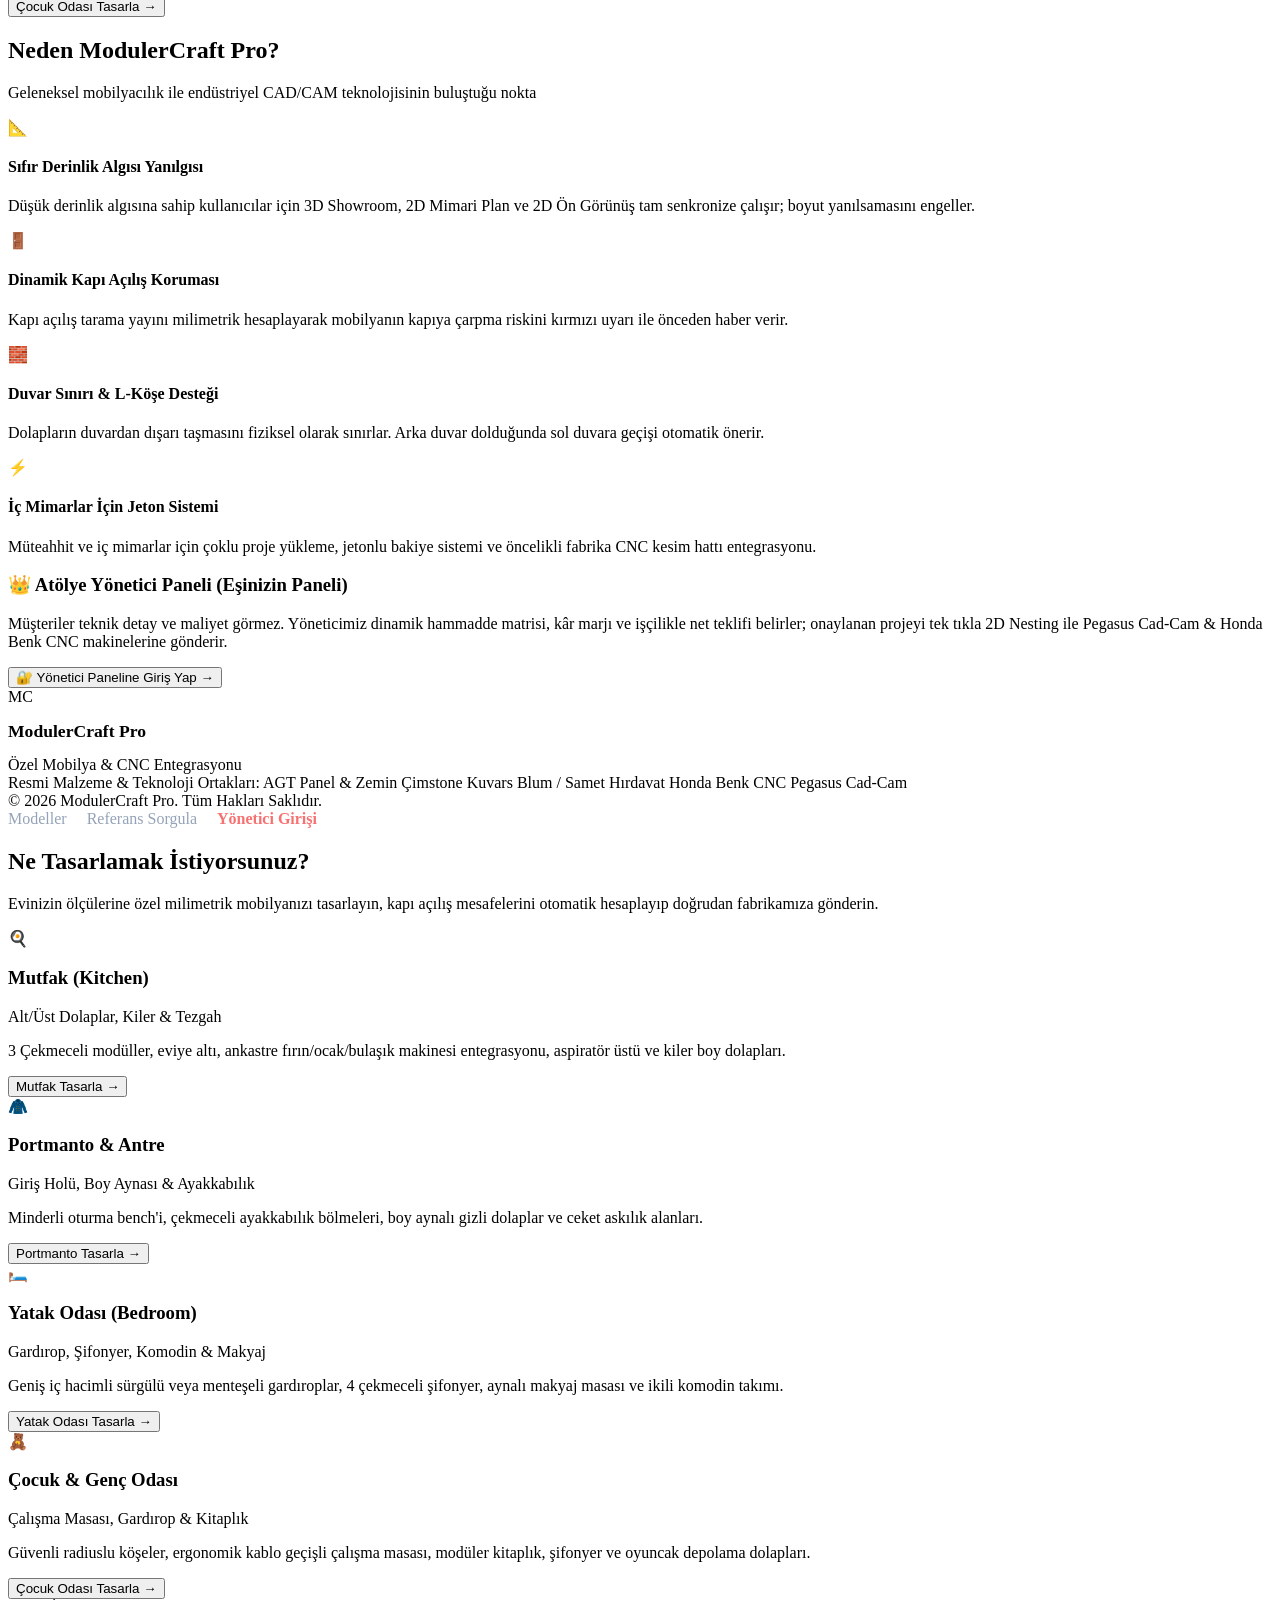
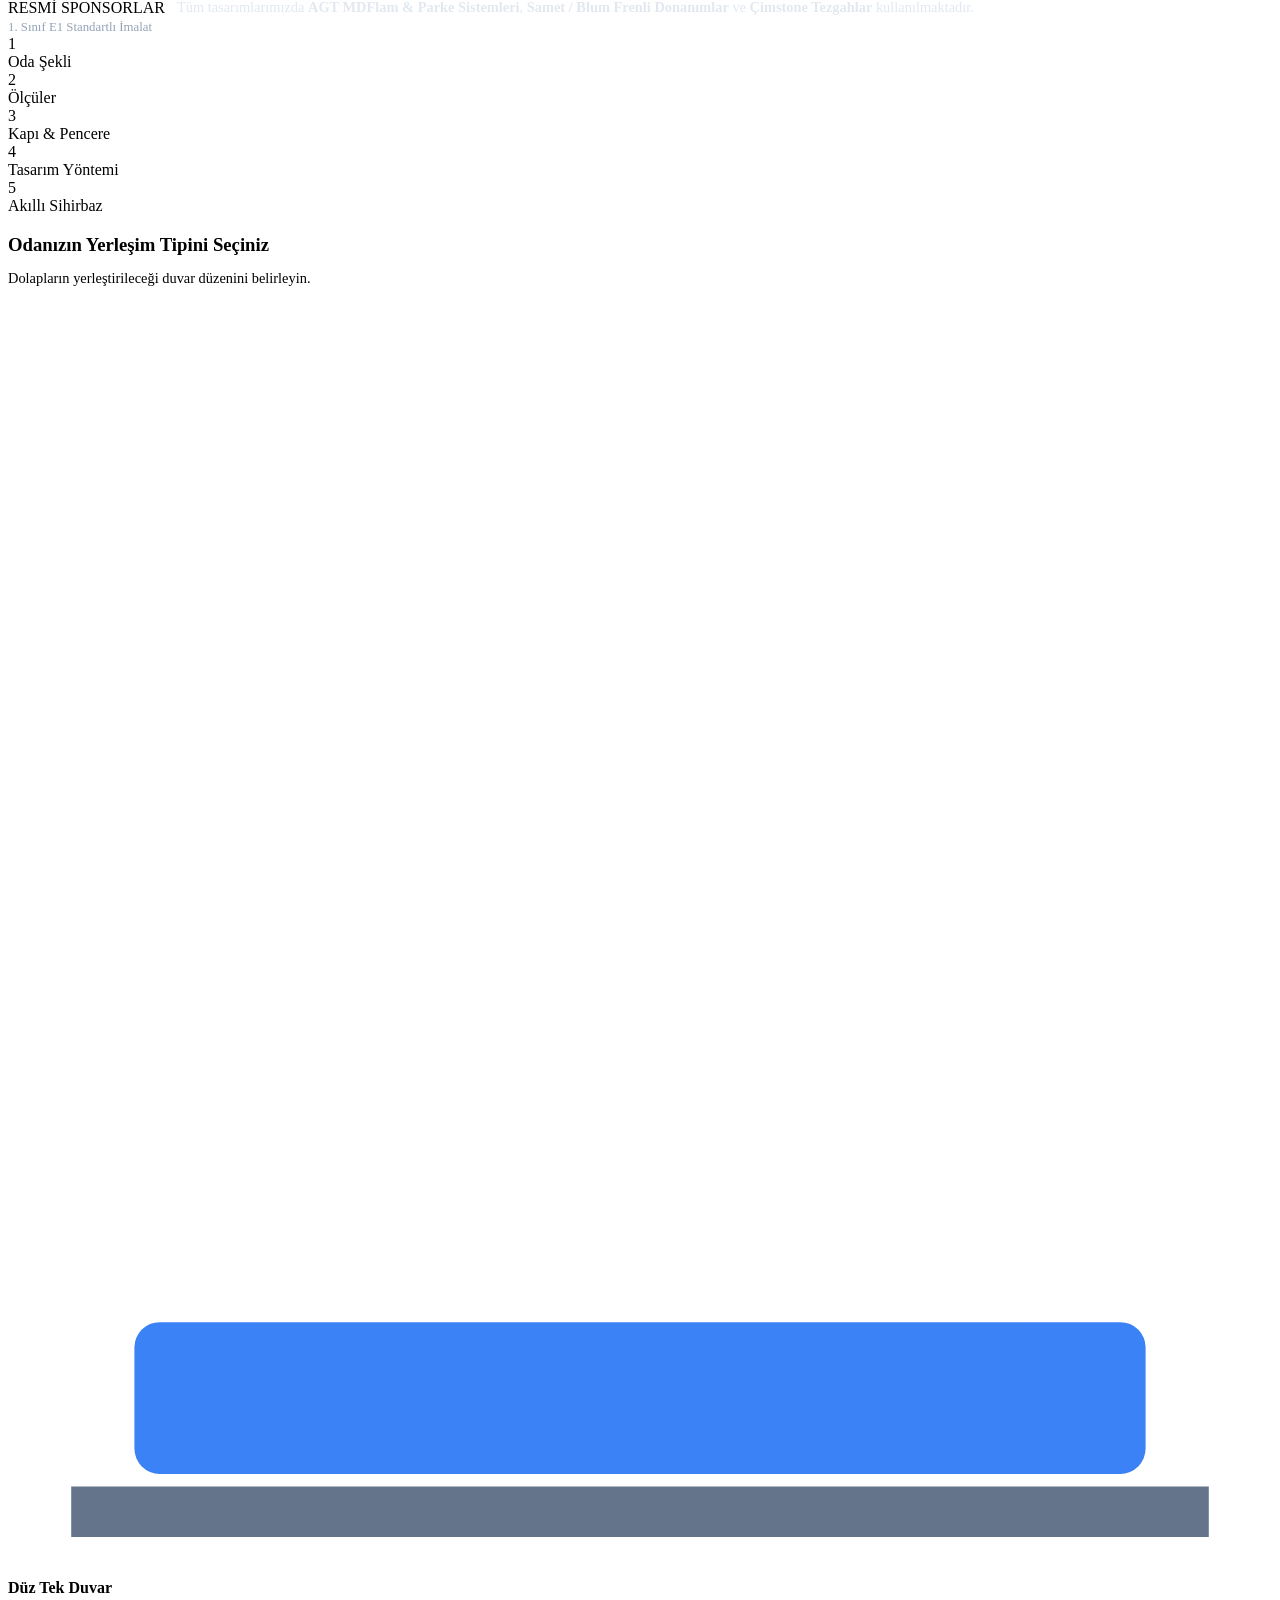
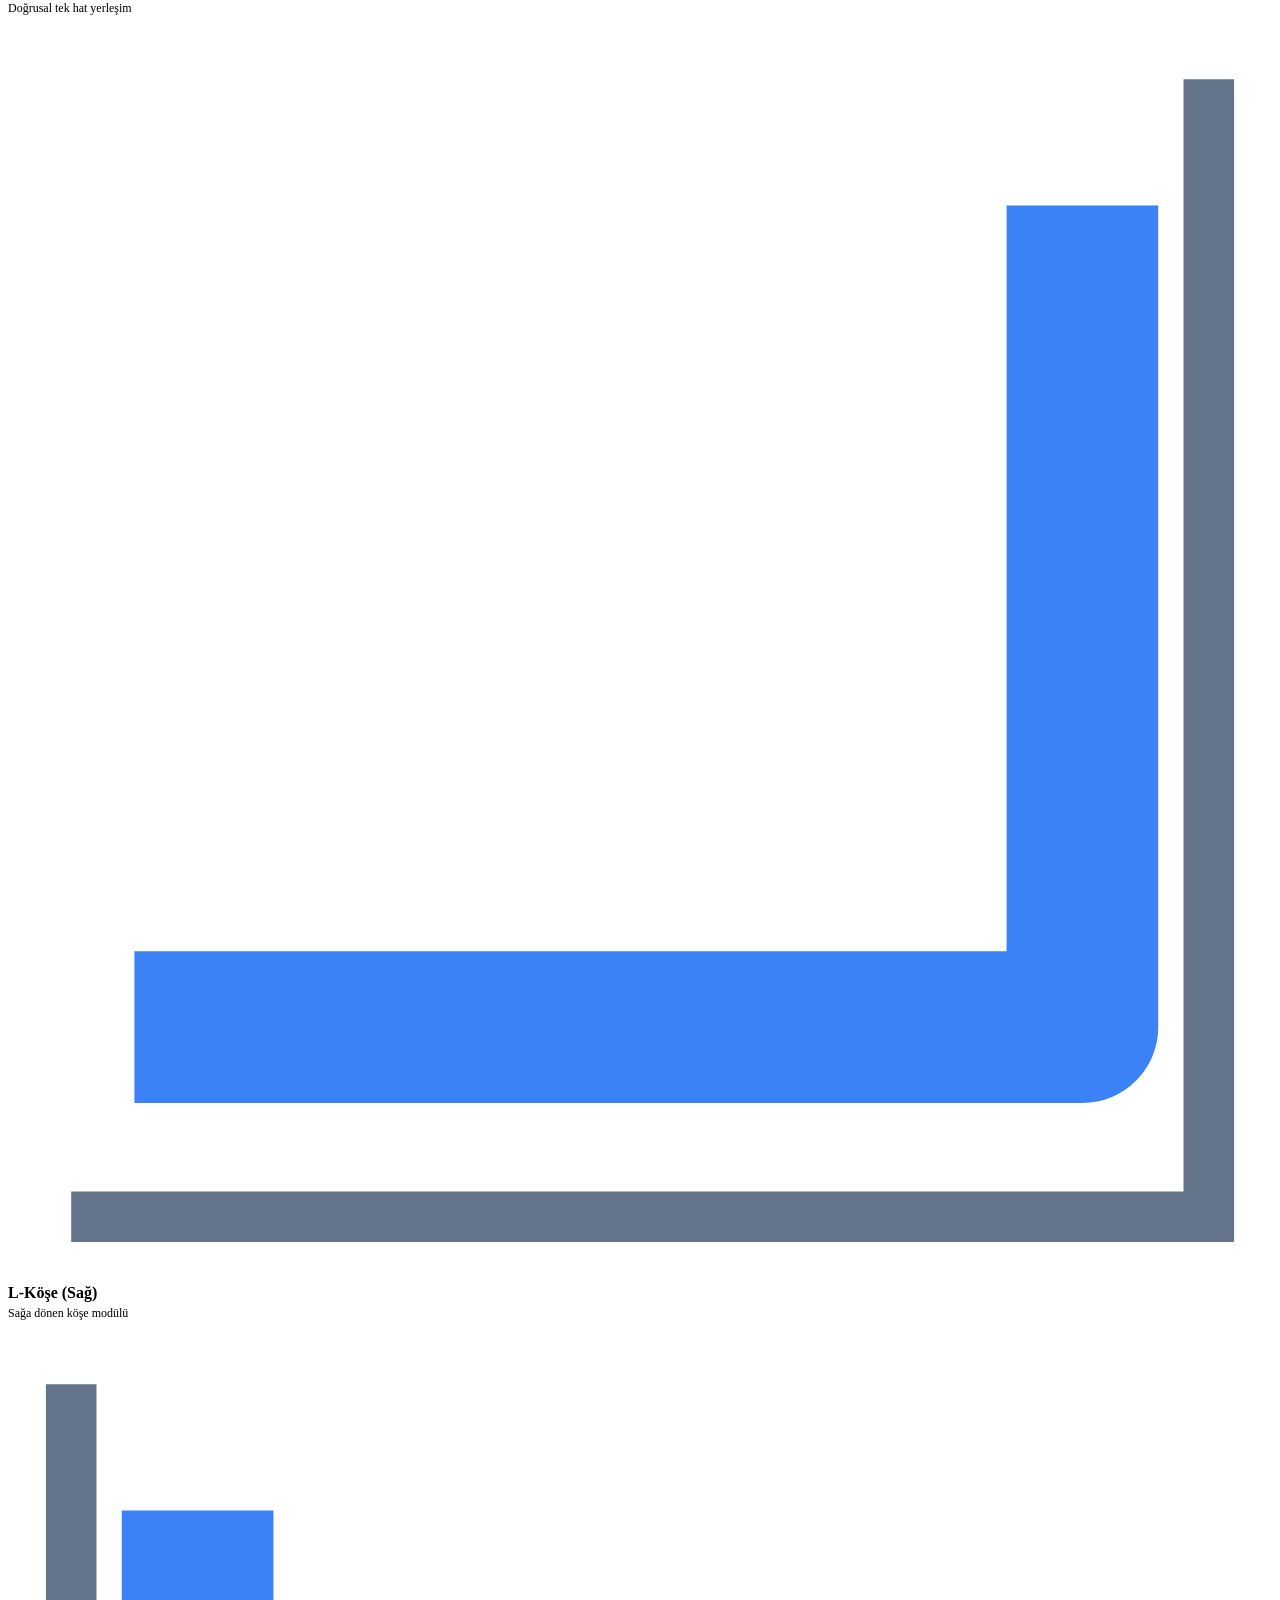
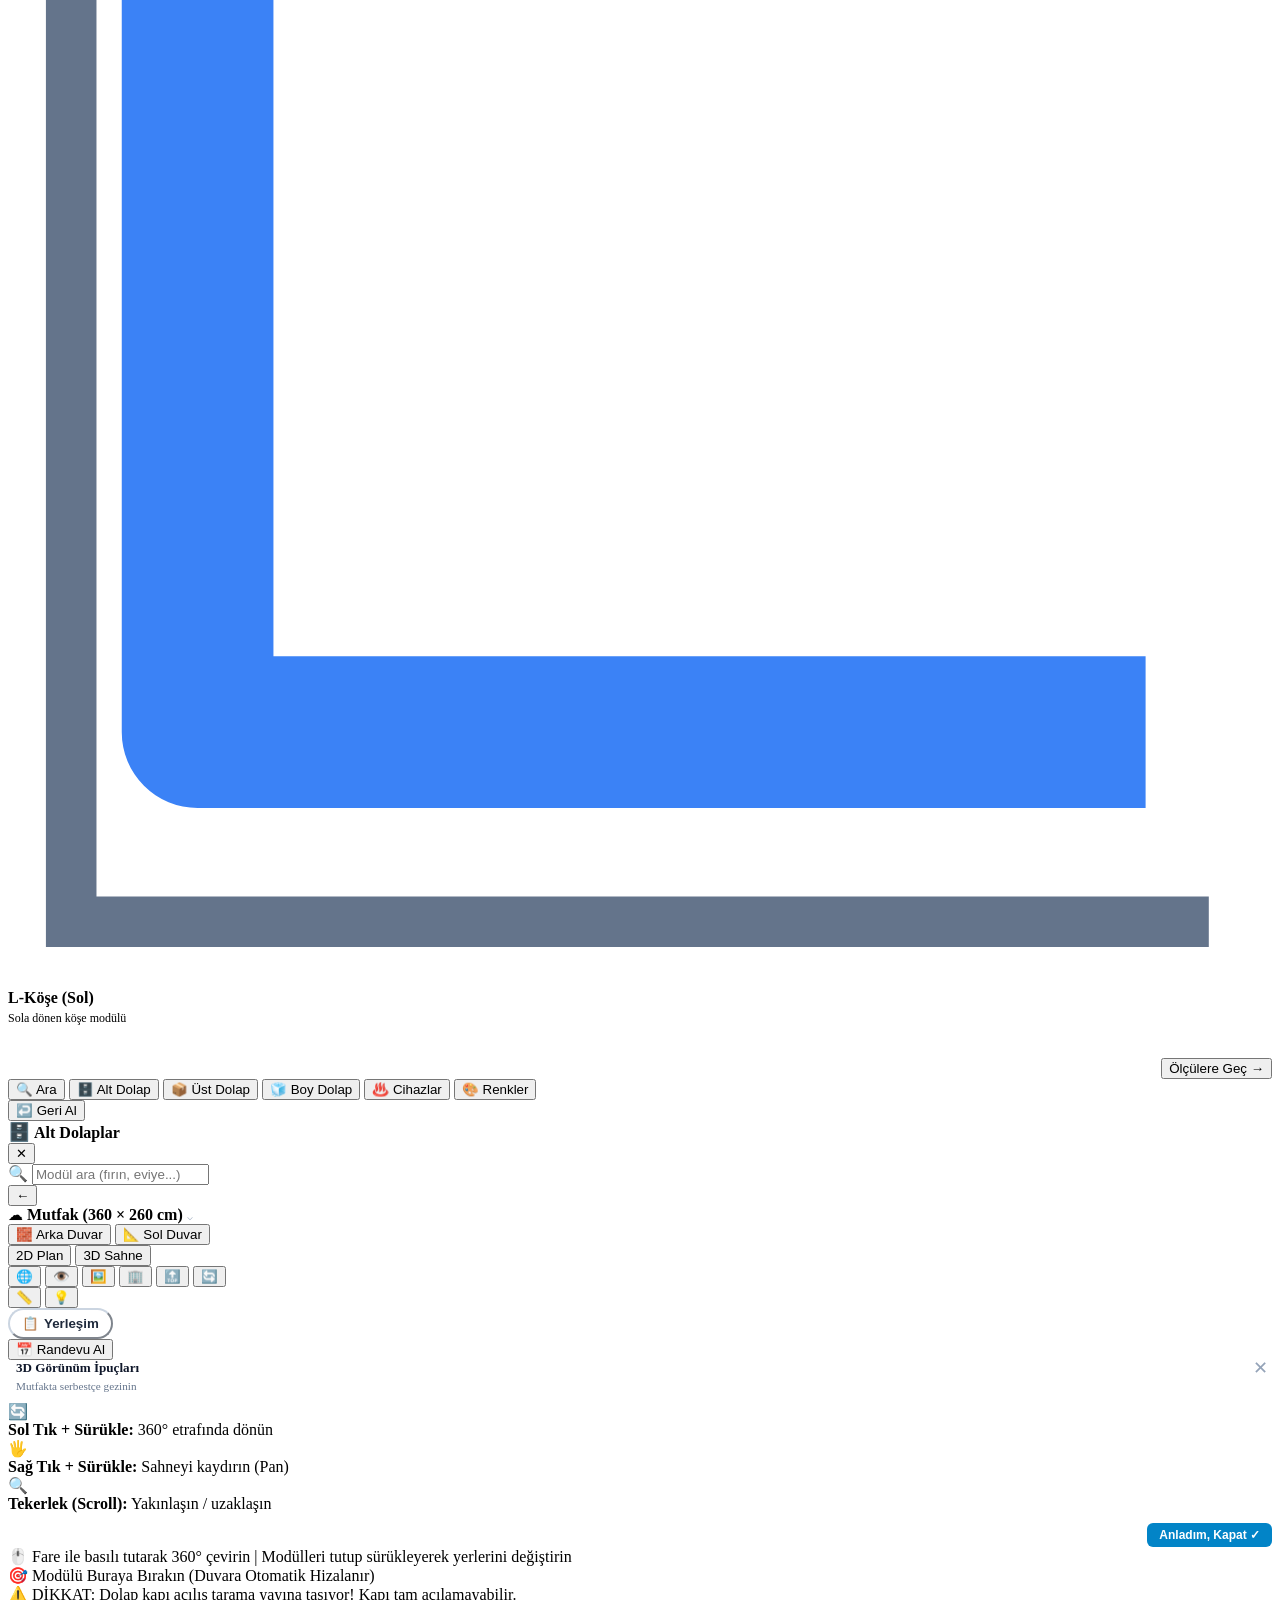
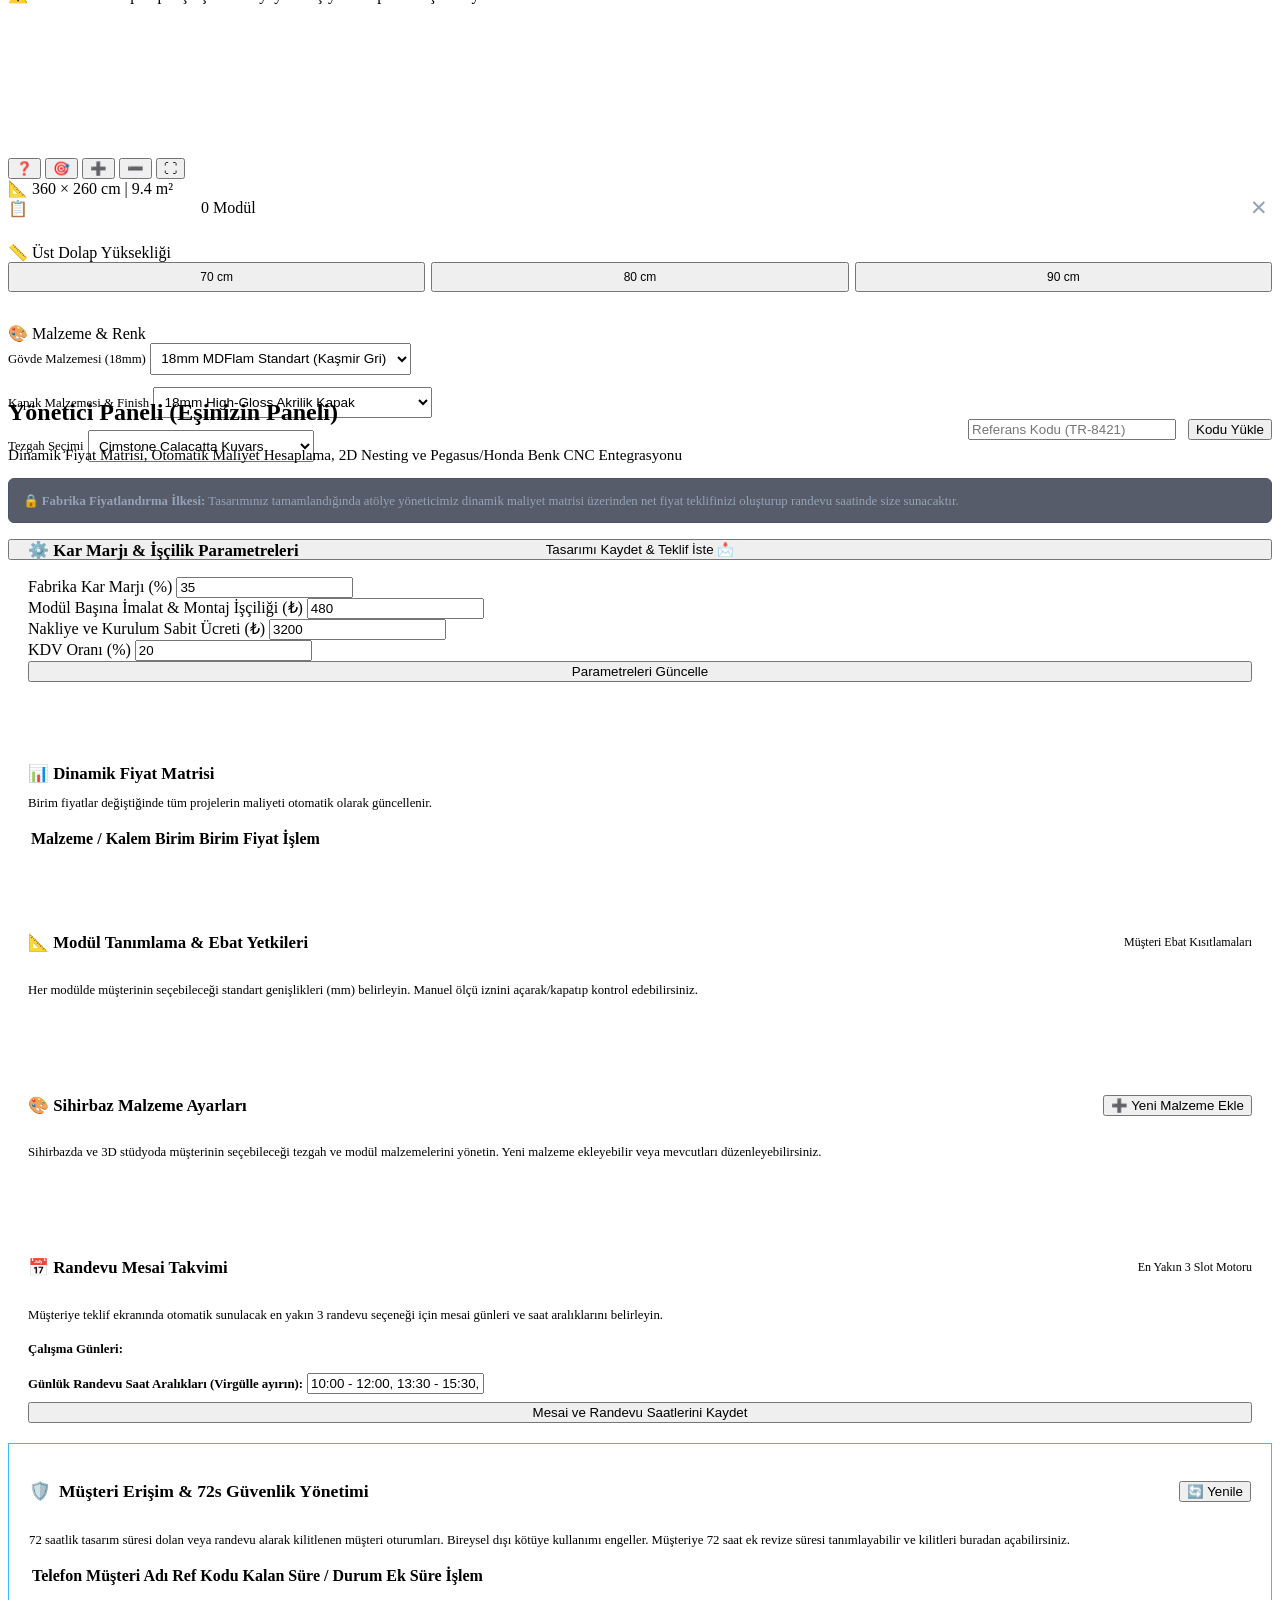
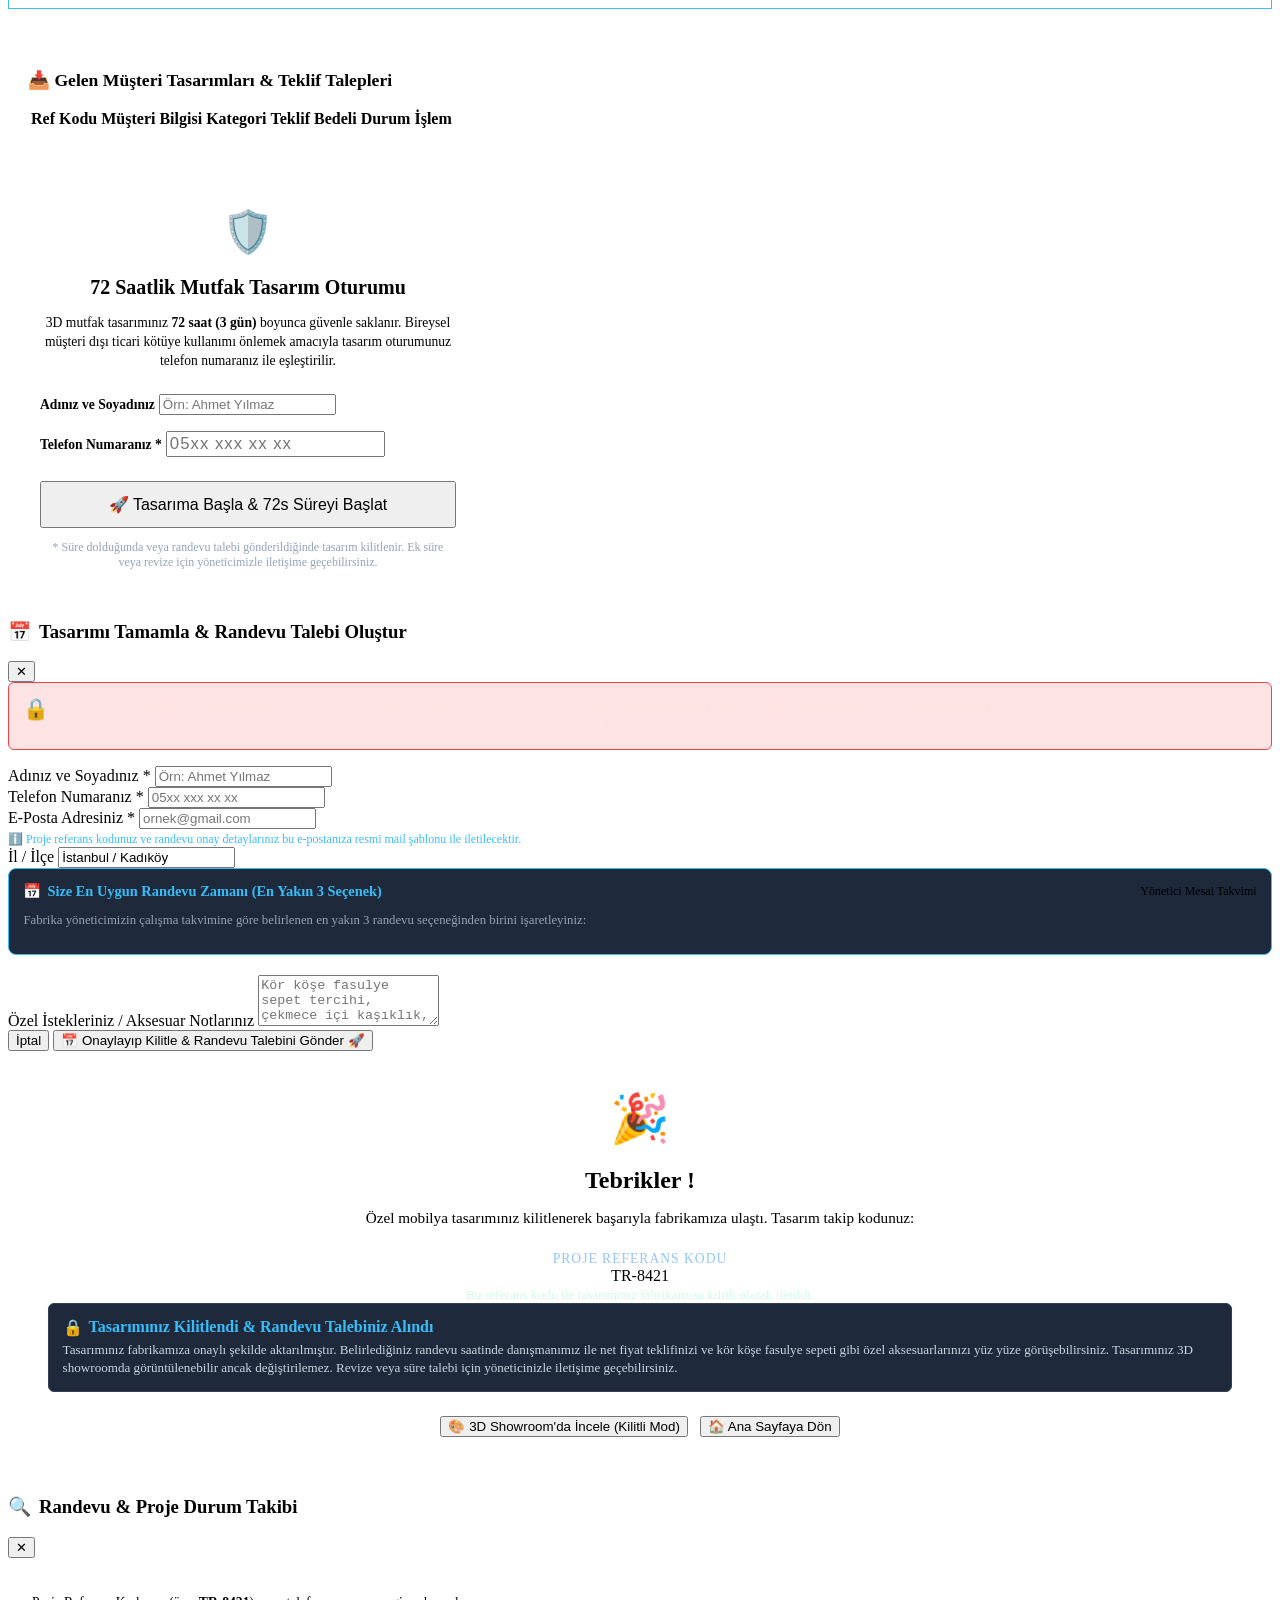
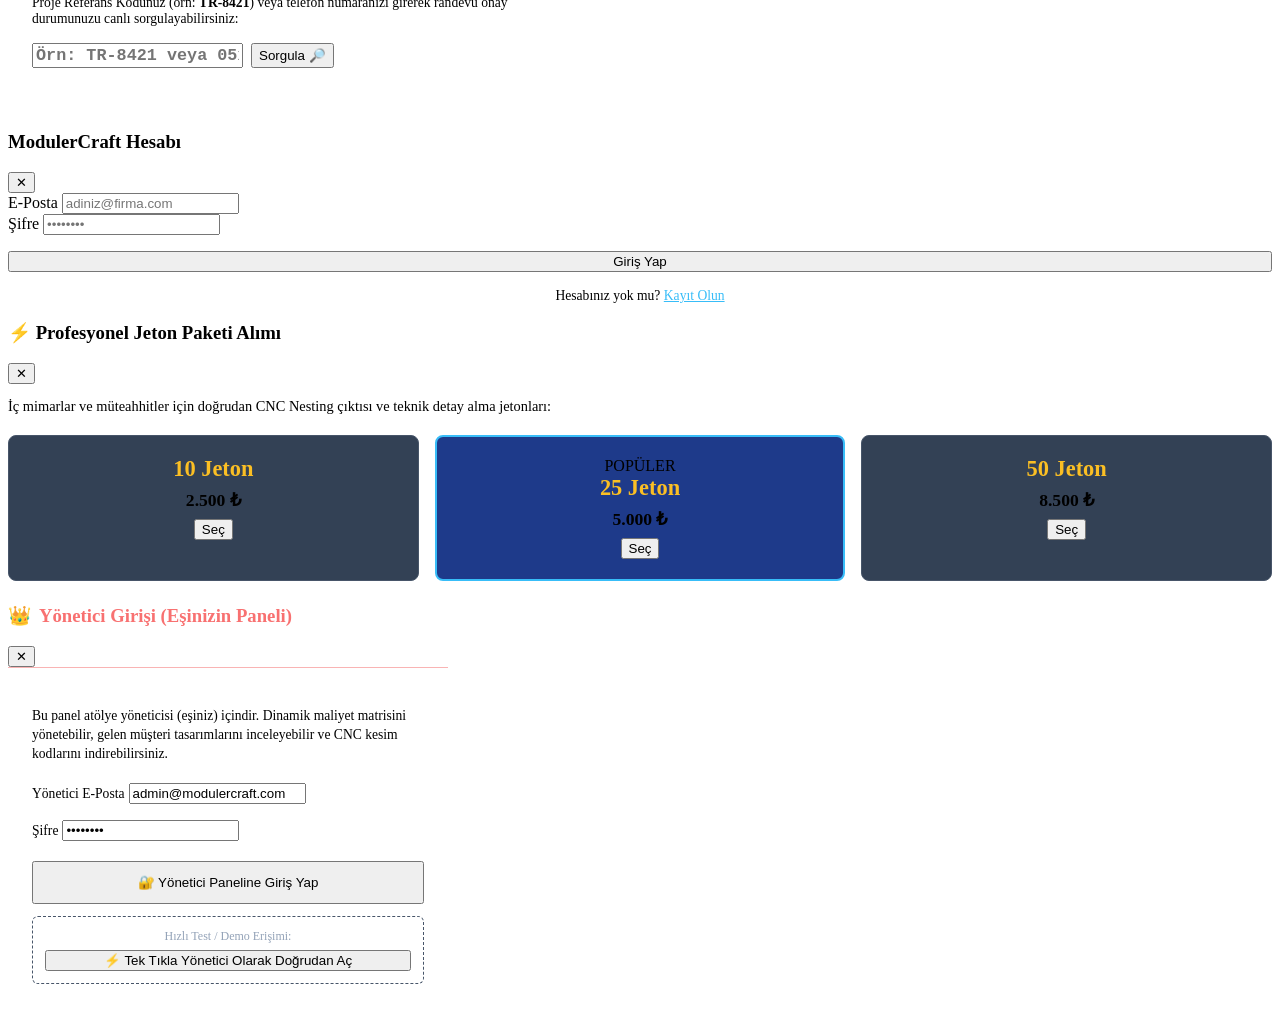
==== commit f4464e4c: "feat(studio): Planner 5D modern studio layout with 56px slim rail, flyout catalog, unified topbar an" ====
--- a/public/index.html
+++ b/public/index.html
@@ -749,65 +749,120 @@
     </section>
 
     <!-- 3. INTERACTIVE 2D/3D STUDIO VIEW -->
-    <section id="view-studio" class="view-section" style="padding:0; margin:0; max-width:100%; height:calc(100vh - 70px);">
+    <section id="view-studio" class="view-section" style="padding:0; margin:0; max-width:100%; height:100vh;">
       <div class="studio-layout">
 
-        <!-- Left Sidebar: ADeko Style Collapsible Accordion Module Palette -->
-        <aside class="sidebar-panel studio-left-sidebar" id="studio-left-sidebar">
-          <div class="panel-header" style="margin-bottom:0.75rem;">
-            <span>📚 Modül Kataloğu</span>
-            <small id="cat-label-display" style="color:#38bdf8; font-weight:700;">ADeko Modu</small>
-          </div>
-
-          <!-- Collapse / Expand Toggle Button -->
-          <button id="btn-toggle-left-sidebar" class="sidebar-toggle-pill" onclick="toggleLeftSidebar()" title="Modül Menüsünü Daralt / Genişlet">
-            <span id="left-sidebar-arrow">◀</span>
-          </button>
+        <!-- 1. Left Slim Vertical Icon Rail (Planner 5D / Homestyler 56px modern icon dock) -->
+        <aside class="studio-slim-rail" id="studio-slim-rail">
+          <div class="rail-top-group">
+            <button class="rail-btn" id="rail-btn-search" onclick="toggleCatalogFlyout('search')" title="Modül veya Cihaz Ara">
+              <span class="rail-icon">🔍</span>
+              <span class="rail-label">Ara</span>
+            </button>
+            <button class="rail-btn active" id="rail-btn-base" onclick="toggleCatalogFlyout('base')" title="Alt Dolaplar">
+              <span class="rail-icon">🗄️</span>
+              <span class="rail-label">Alt Dolap</span>
+            </button>
+            <button class="rail-btn" id="rail-btn-wall" onclick="toggleCatalogFlyout('wall')" title="Üst Dolaplar">
+              <span class="rail-icon">📦</span>
+              <span class="rail-label">Üst Dolap</span>
+            </button>
+            <button class="rail-btn" id="rail-btn-tall" onclick="toggleCatalogFlyout('tall')" title="Boy Dolap & Kiler">
+              <span class="rail-icon">🧊</span>
+              <span class="rail-label">Boy Dolap</span>
+            </button>
+            <button class="rail-btn" id="rail-btn-appliance" onclick="toggleCatalogFlyout('appliance')" title="Ankastre, Ocak & Eviye">
+              <span class="rail-icon">♨️</span>
+              <span class="rail-label">Cihazlar</span>
+            </button>
+            <button class="rail-btn" id="rail-btn-materials" onclick="toggleCatalogFlyout('materials')" title="Malzeme & Renkler">
+              <span class="rail-icon">🎨</span>
+              <span class="rail-label">Renkler</span>
+            </button>
+          </div>
+          <div class="rail-bottom-group">
+            <button class="rail-btn" id="rail-btn-undo" onclick="undoLastAction()" title="Son İşlemi Geri Al (Undo)">
+              <span class="rail-icon">↩️</span>
+              <span class="rail-label">Geri Al</span>
+            </button>
+          </div>
+        </aside>
+
+        <!-- 2. Slide-out Flyout Drawer (Homestyler style modular cards catalog) -->
+        <aside class="studio-flyout-drawer open" id="studio-flyout-drawer">
+          <div class="flyout-header">
+            <div class="flyout-title-wrap">
+              <span id="flyout-icon" style="font-size:18px;">🗄️</span>
+              <strong id="flyout-title">Alt Dolaplar</strong>
+            </div>
+            <button class="flyout-close-btn" onclick="closeCatalogFlyout()" title="Kataloğu Gizle (Tuvali Genişlet)">✕</button>
+          </div>
 
           <!-- Search Filter -->
-          <div class="adeko-search-box" style="margin-bottom:0.75rem;">
-            <span class="adeko-search-icon">🔍</span>
-            <input type="text" id="module-search-input" class="adeko-search-input" placeholder="Modül ara (fırın, eviye...)" oninput="filterCatalogModules(this.value)">
-          </div>
-
-          <!-- Accordion Categories Container -->
-          <div id="studio-module-catalog" class="adeko-accordion-wrapper">
-            <!-- Populated via JavaScript as collapsible accordions -->
+          <div class="flyout-search-wrap">
+            <span class="flyout-search-icon">🔍</span>
+            <input type="text" id="flyout-search-input" class="flyout-search-input" placeholder="Modül ara (fırın, eviye...)" oninput="filterFlyoutModules(this.value)">
+          </div>
+
+          <!-- Modül Kataloğu Container (Cards & Accordions) -->
+          <div id="studio-module-catalog" class="flyout-catalog-container">
+            <!-- Populated via JavaScript -->
           </div>
         </aside>
 
         <!-- Center Viewport: Full-Stage 2D/3D Canvas -->
         <div class="viewport-center">
 
-          <!-- Unified Responsive Top Bar (Zero Overlap, Clean Nordic Layout) -->
+          <!-- Unified Responsive Top Bar (Planner 5D / Homestyler Clean Modern Layout) -->
           <div class="studio-viewport-topbar" id="studio-viewport-topbar">
-            <!-- Left: Wall Selector -->
-            <div class="topbar-group">
-              <button class="dock-icon-btn active" id="wall-btn-back" onclick="setActiveWall('back')" data-tip="Arka Duvar (Back Wall)">🧱</button>
-              <button class="dock-icon-btn" id="wall-btn-left" onclick="setActiveWall('left')" data-tip="Sol Duvar (Left Wall)">📐</button>
-            </div>
-
-            <!-- Center: Sleek 3D Camera Micro-Dock -->
-            <div class="floating-camera-microdock" id="floating-cad-hud" style="position:static; transform:none; top:auto; left:auto;">
-              <button class="dock-icon-btn" id="cam-auto" onclick="setCameraPreset('auto')" data-tip="360° Serbest Yörünge Açısı">🌐</button>
-              <button class="dock-icon-btn" onclick="setCameraPreset('showroom')" data-tip="Göz Hizası Showroom Açısı">👁️</button>
-              <button class="dock-icon-btn" onclick="setCameraPreset('front')" data-tip="Tam Karşıdan Ön Cephe">🖼️</button>
-              <button class="dock-icon-btn" onclick="setCameraPreset('left_wall')" data-tip="Sol Yan Cephe">🏢</button>
-              <button class="dock-icon-btn" onclick="setCameraPreset('top')" data-tip="Kuşbakışı / Üstten Plan">🔝</button>
-              <button class="dock-icon-btn" onclick="setCameraPreset('reset')" data-tip="Kamerayı ve Açıyı Sıfırla">🔄</button>
-              <div class="dock-divider"></div>
-              <button class="dock-icon-btn active-tool-btn" id="btn-toggle-ruler" onclick="toggle3DRuler()" data-tip="Ölçü Çizgilerini Aç/Kapat" style="color:#059669;">📏</button>
-              <button class="dock-icon-btn" id="btn-toggle-backsplash" onclick="toggleBacksplashTone()" data-tip="Tezgah Arası Işık & Ton Değiştir" style="color:#f59e0b;">💡</button>
-            </div>
-
-            <!-- Right: Action Buttons -->
-            <div class="topbar-group">
-              <button class="btn btn-outline btn-sm" onclick="toggleRightDrawer()" id="btn-toggle-drawer" style="background:#ffffff; border-color:#cbd5e1; font-weight:700; color:#1e293b; display:flex; align-items:center; gap:6px; padding:6px 12px; border-radius:999px;" title="Yerleşim Listesi ve Malzeme Ayarları">
+            <!-- Left: Back Button & Room Info Pill & Wall Selector -->
+            <div class="topbar-cluster-left">
+              <button class="topbar-back-circle-btn" onclick="navigateTo('landing')" title="Ana Sayfaya Dön">
+                ←
+              </button>
+              
+              <div class="topbar-room-pill" onclick="openRoomDimensionsModal()" title="Oda Ölçülerini İncele">
+                <span style="font-size:15px;">☁</span>
+                <span id="topbar-room-info" style="font-weight:700;">Mutfak (360 × 260 cm)</span>
+                <span style="font-size:10px; color:#94a3b8;">⌵</span>
+              </div>
+
+              <!-- Segmented Wall Switcher: Arka Duvar ↔ Sol Duvar -->
+              <div class="topbar-segmented-dock">
+                <button class="topbar-seg-btn active" id="wall-btn-back" onclick="setActiveWall('back')" title="Arka Duvara Geç">🧱 Arka Duvar</button>
+                <button class="topbar-seg-btn" id="wall-btn-left" onclick="setActiveWall('left')" title="Sol Duvara Geç">📐 Sol Duvar</button>
+              </div>
+            </div>
+
+            <!-- Center: 2D/3D Mode Switcher & 3D Micro-Dock -->
+            <div class="topbar-cluster-center">
+              <div class="topbar-segmented-dock mode-switch-dock">
+                <button class="topbar-seg-btn" id="btn-mode-2d" onclick="setStudioViewMode('2d')">2D Plan</button>
+                <button class="topbar-seg-btn active" id="btn-mode-3d" onclick="setStudioViewMode('3d')">3D Sahne</button>
+              </div>
+
+              <div class="floating-camera-microdock" id="floating-cad-hud">
+                <button class="dock-icon-btn" id="cam-auto" onclick="setCameraPreset('auto')" data-tip="360° Serbest Yörünge Açısı">🌐</button>
+                <button class="dock-icon-btn" onclick="setCameraPreset('showroom')" data-tip="Göz Hizası Showroom Açısı">👁️</button>
+                <button class="dock-icon-btn" onclick="setCameraPreset('front')" data-tip="Tam Karşıdan Ön Cephe">🖼️</button>
+                <button class="dock-icon-btn" onclick="setCameraPreset('left_wall')" data-tip="Sol Yan Cephe">🏢</button>
+                <button class="dock-icon-btn" onclick="setCameraPreset('top')" data-tip="Kuşbakışı / Üstten Plan">🔝</button>
+                <button class="dock-icon-btn" onclick="setCameraPreset('reset')" data-tip="Kamerayı ve Açıyı Sıfırla">🔄</button>
+                <div class="dock-divider"></div>
+                <button class="dock-icon-btn active-tool-btn" id="btn-toggle-ruler" onclick="toggle3DRuler()" data-tip="Ölçü Çizgilerini Aç/Kapat" style="color:#059669;">📏</button>
+                <button class="dock-icon-btn" id="btn-toggle-backsplash" onclick="toggleBacksplashTone()" data-tip="Tezgah Arası Işık & Ton Değiştir" style="color:#f59e0b;">💡</button>
+              </div>
+            </div>
+
+            <!-- Right: Action Buttons & Engin Çelik Hesabım Dropdown -->
+            <div class="topbar-cluster-right">
+              <button class="btn btn-outline btn-sm" onclick="toggleRightDrawer()" id="btn-toggle-drawer" style="background:#ffffff; border-color:#cbd5e1; font-weight:700; color:#1e293b; display:flex; align-items:center; gap:5px; padding:6px 12px; border-radius:999px;" title="Yerleşim Listesi ve Malzeme Ayarları">
                 <span>📋</span> <span>Yerleşim</span>
               </button>
-              <button id="btn-studio-submit-quote" class="btn btn-success btn-sm" onclick="openSubmitQuoteModal()" style="font-weight:700; display:flex; align-items:center; gap:6px; box-shadow:0 4px 8px -2px rgba(16,185,129,0.4); border-radius:999px; padding:6px 14px;">
+              <button id="btn-studio-submit-quote" class="topbar-cta-green" onclick="openSubmitQuoteModal()">
                 <span>📅</span> <span>Randevu Al</span>
               </button>
+              <div id="topbar-auth-slot" class="topbar-auth-slot"></div>
             </div>
           </div>
 
@@ -917,6 +972,21 @@
             <canvas id="canvas3d-viewport"></canvas>
             <!-- 2D Canvas -->
             <canvas id="canvas2d-viewport" style="display:none;"></canvas>
+          </div>
+
+          <!-- Floating Bottom Tools Stack (Planner 5D / Homestyler Style) -->
+          <div class="canvas-bottom-right-dock">
+            <button class="circle-tool-btn" onclick="toggleOnboardingGuide()" title="3D Gezinme Rehberi">❓</button>
+            <button class="circle-tool-btn" onclick="canvas3D ? canvas3D.setPreset('reset') : null" title="Kamerayı Sıfırla / Sahneyi Ortala">🎯</button>
+            <button class="circle-tool-btn" onclick="canvas3D ? canvas3D.zoom(350) : null" title="Yakınlaş (+)">➕</button>
+            <button class="circle-tool-btn" onclick="canvas3D ? canvas3D.zoom(-350) : null" title="Uzaklaş (-)">➖</button>
+            <button class="circle-tool-btn" onclick="toggleFullscreenStudio()" title="Tam Ekran Yap">⛶</button>
+          </div>
+
+          <!-- Floating Bottom Left Room Metric Badge -->
+          <div class="canvas-bottom-left-badge" id="canvas-bottom-room-badge">
+            <span class="badge-icon">📐</span>
+            <span id="room-metrics-text">360 × 260 cm | 9.4 m²</span>
           </div>
         </div>
 
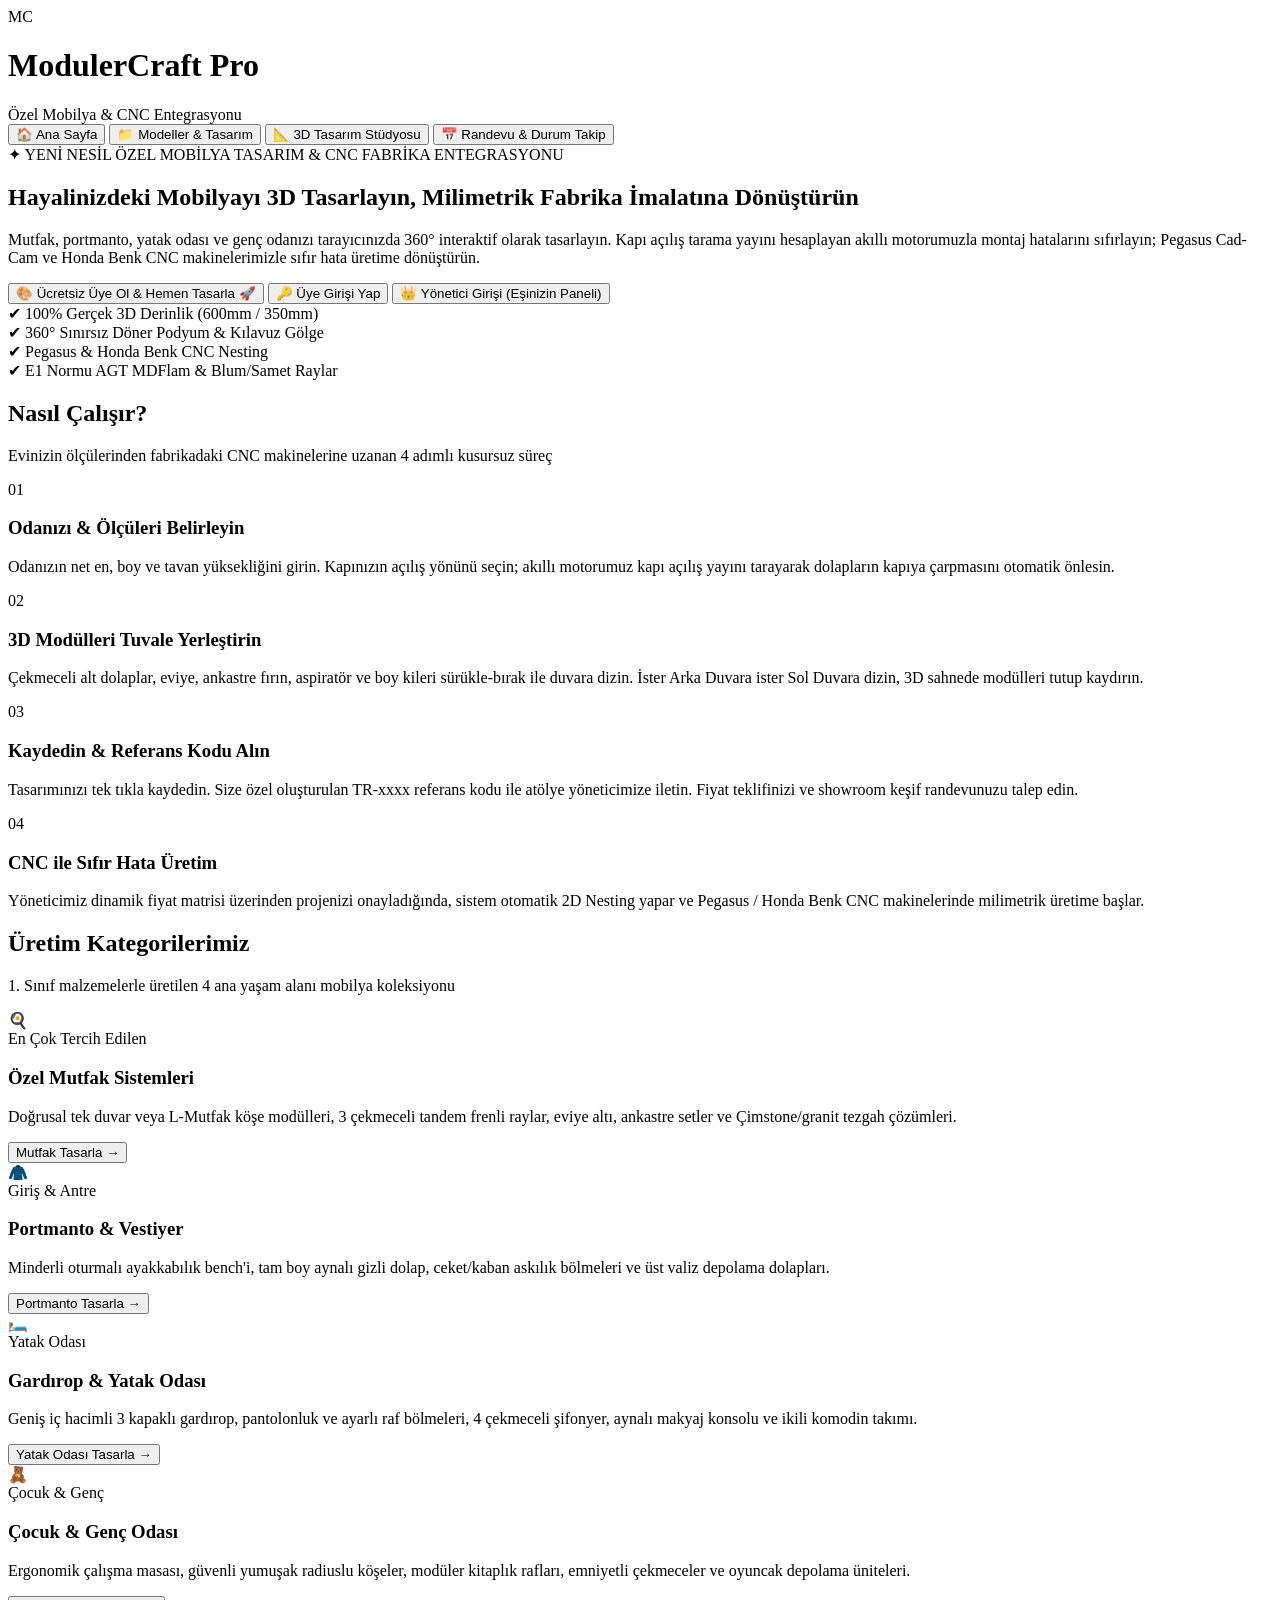
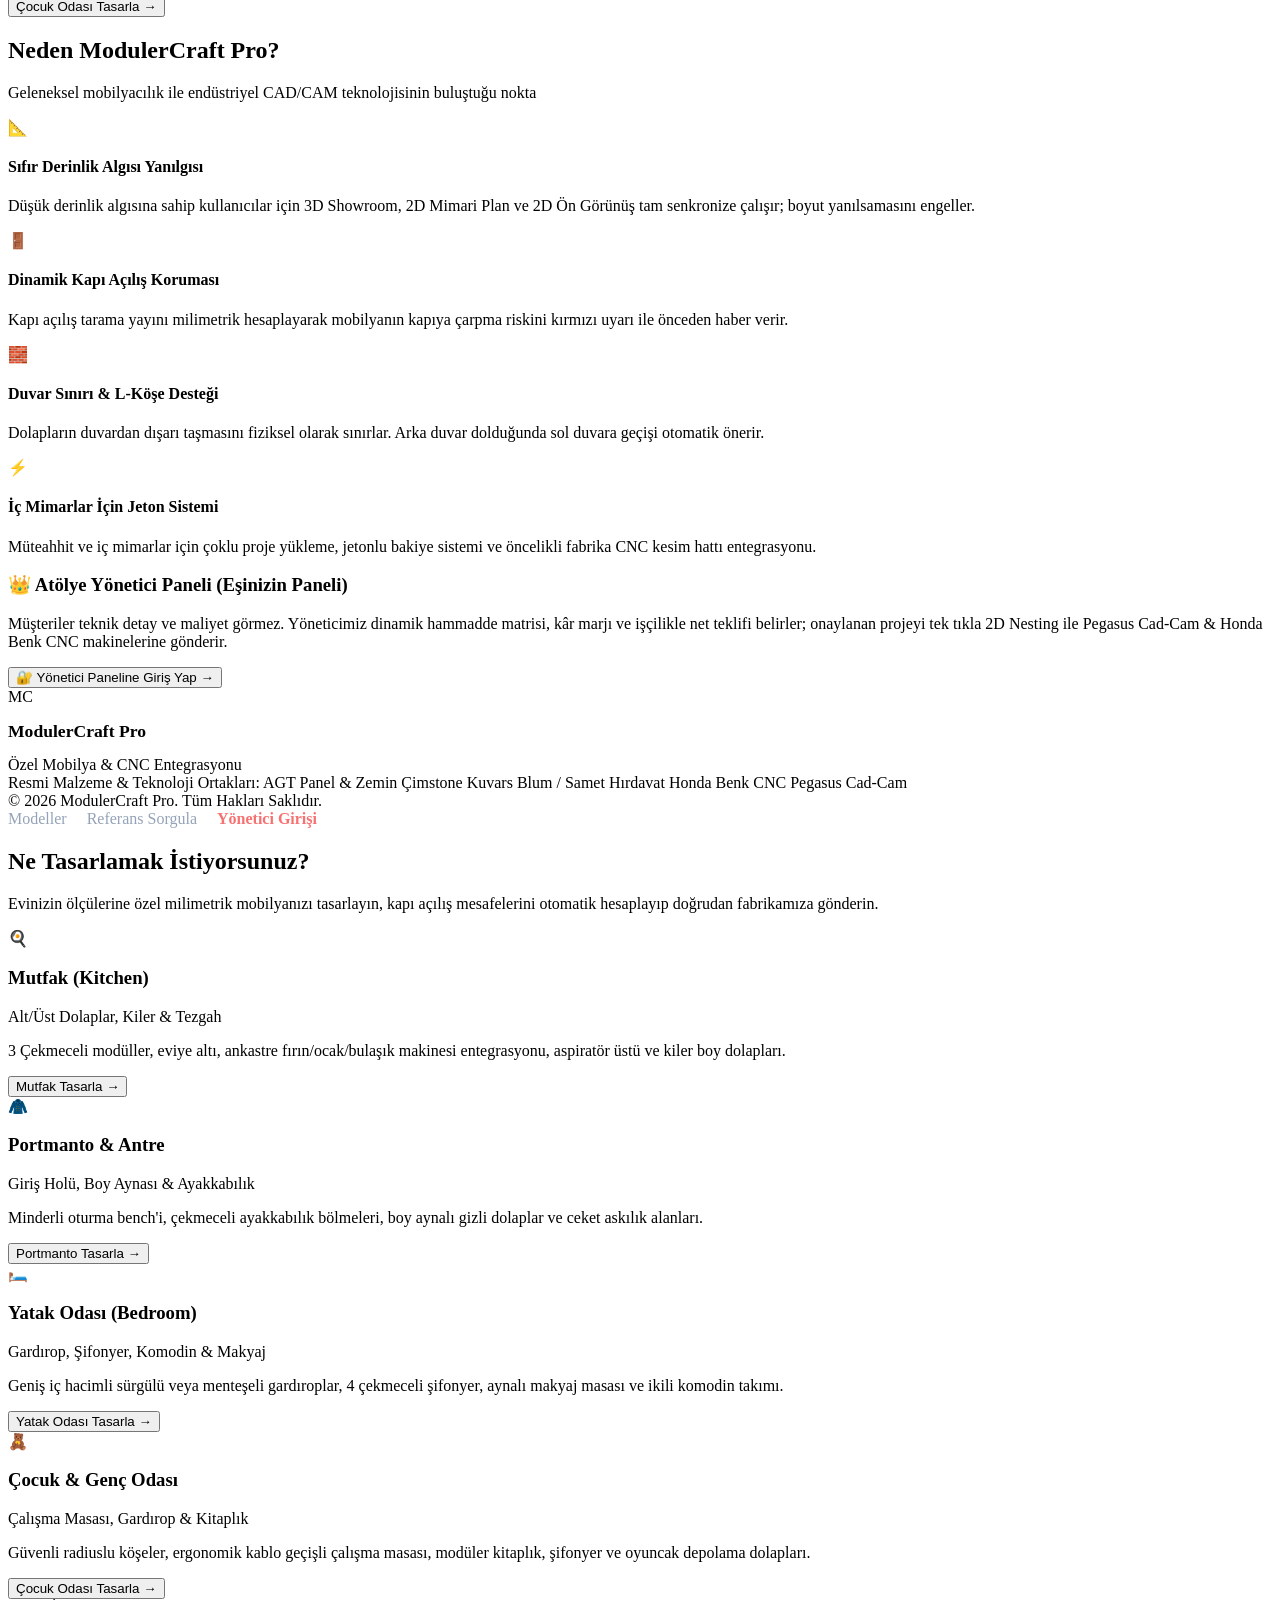
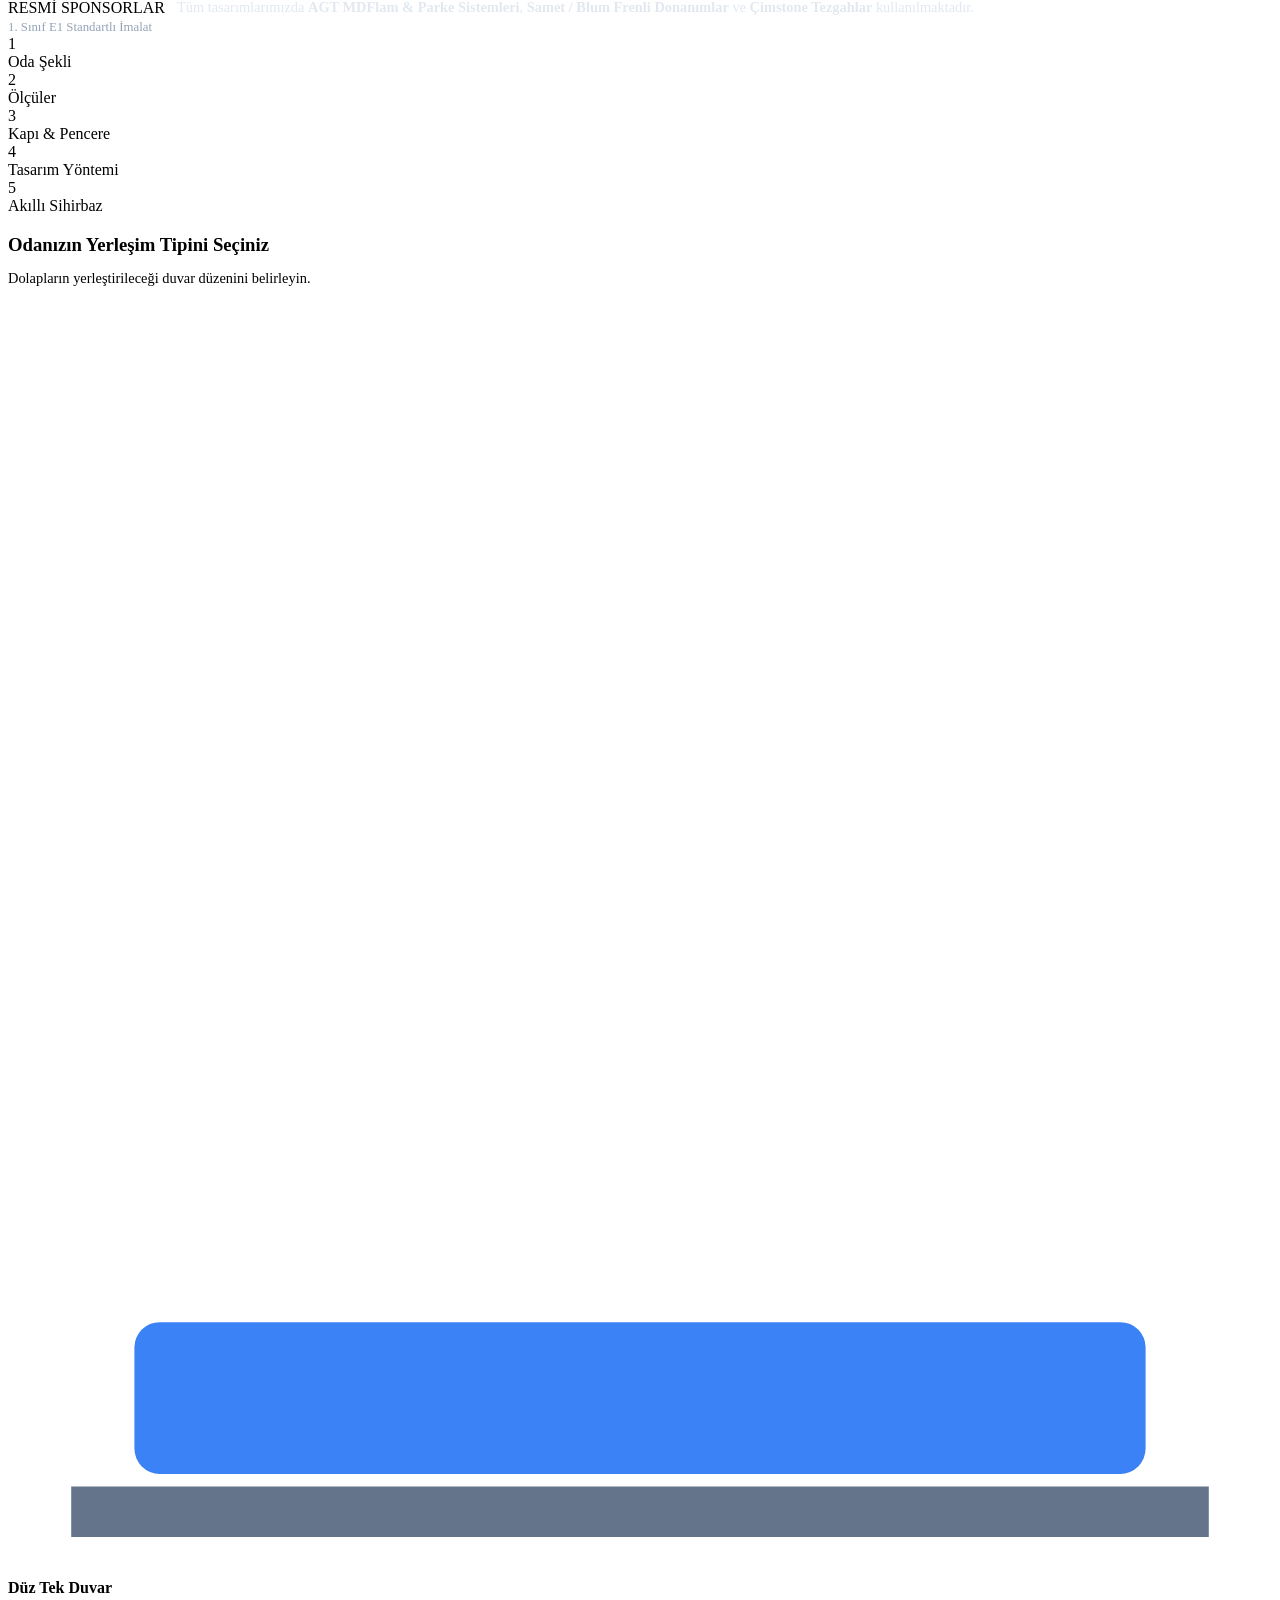
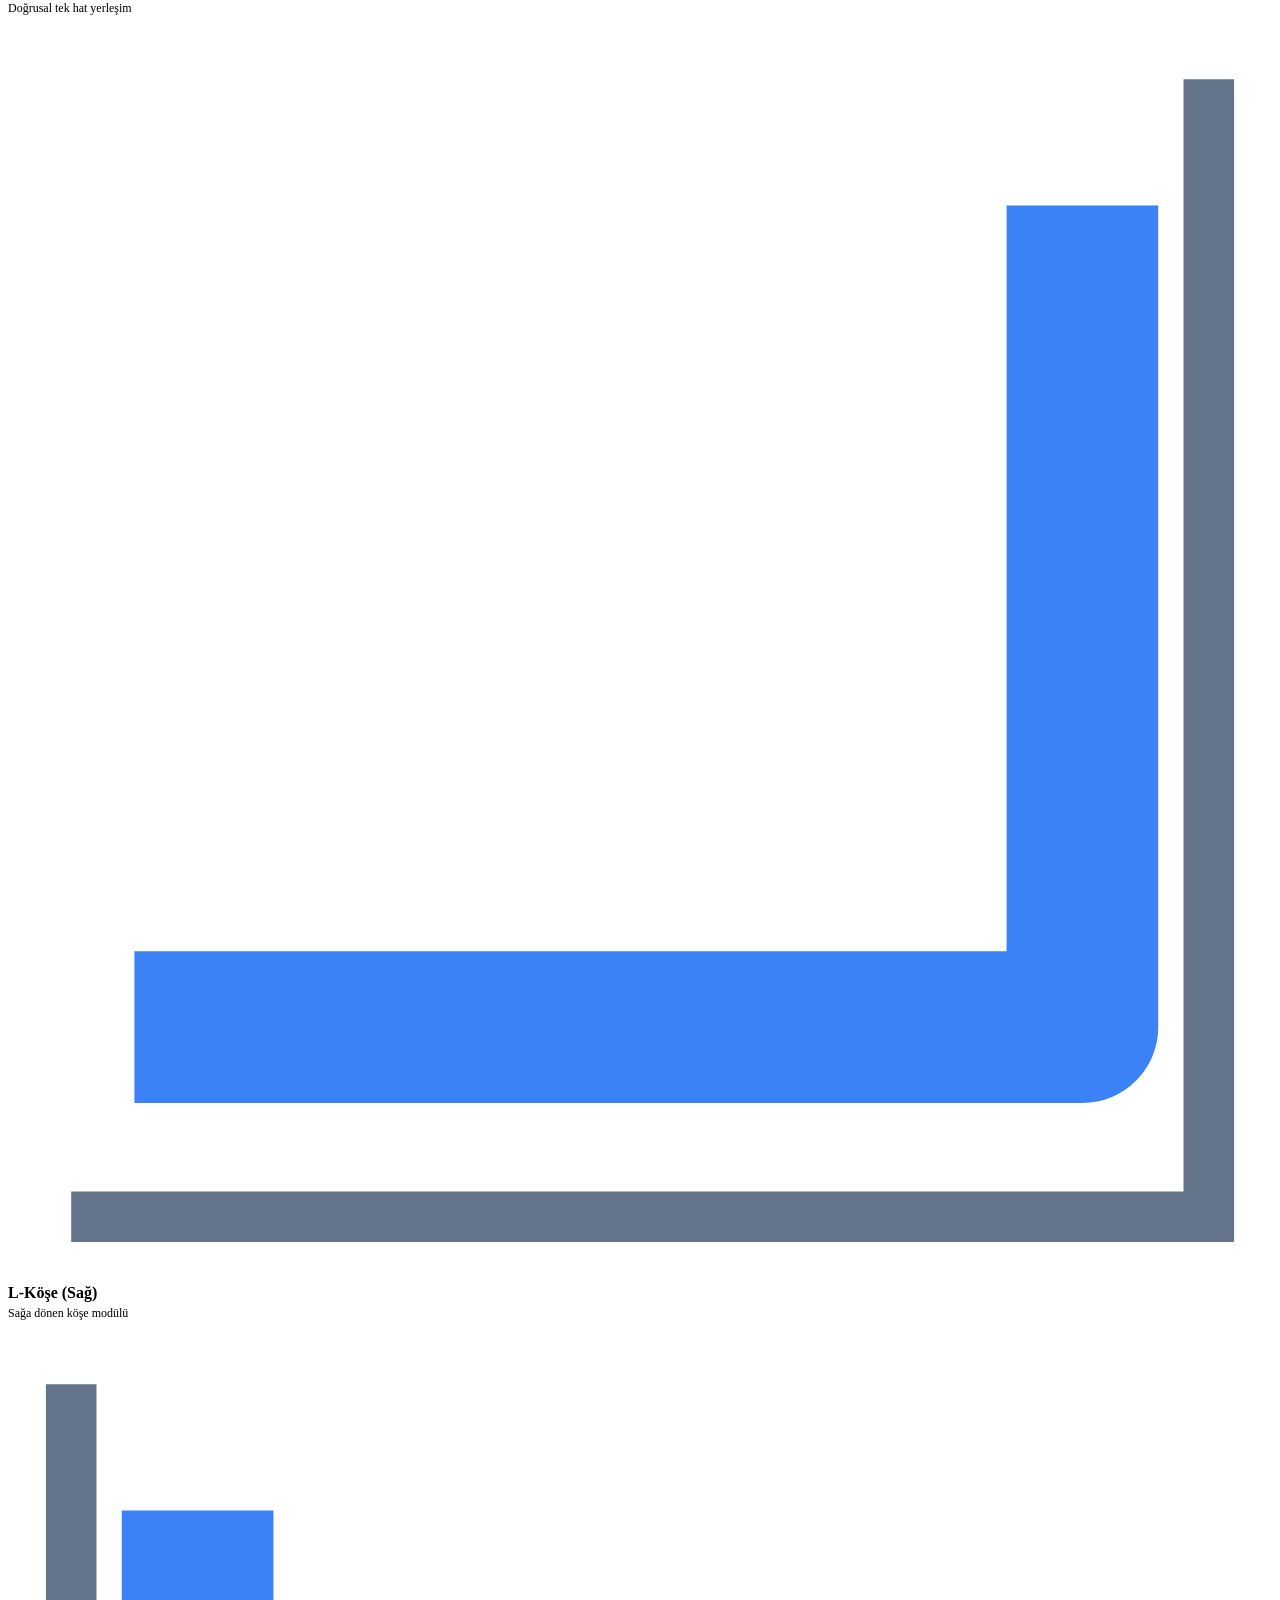
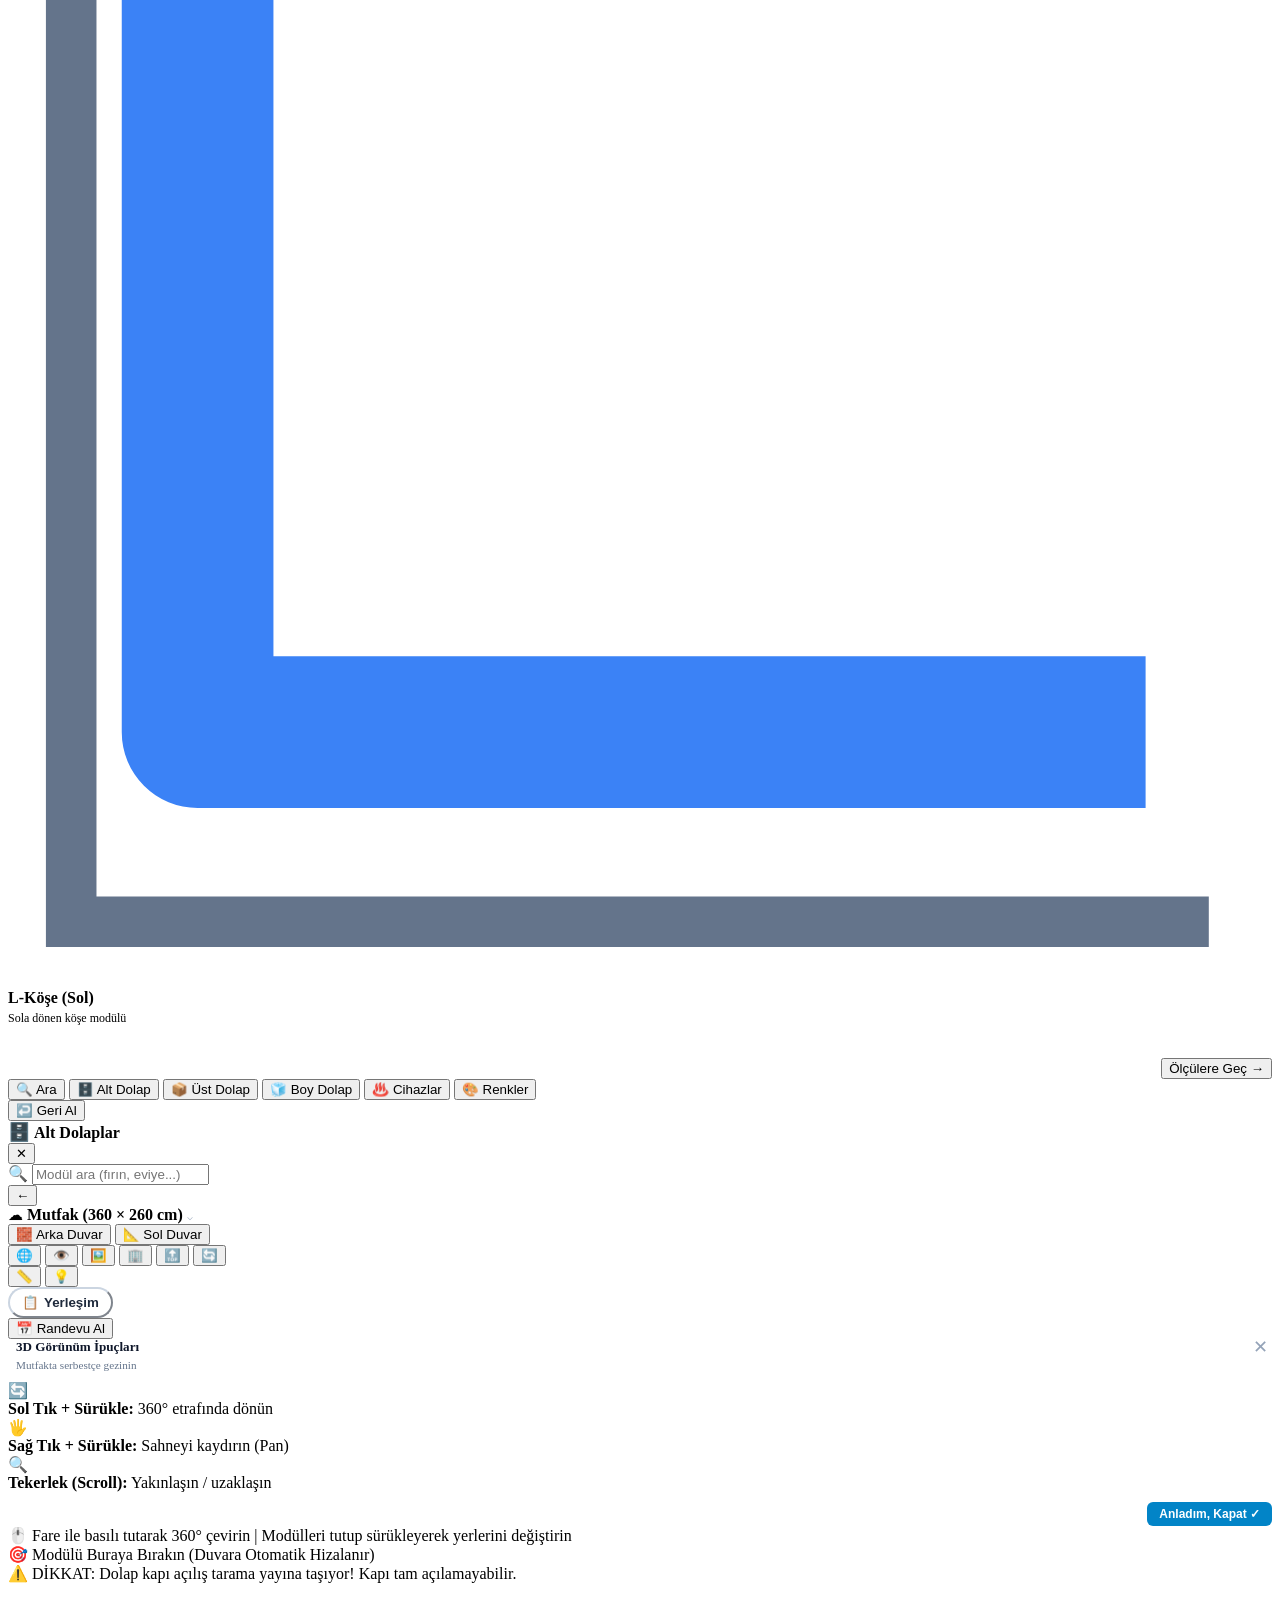
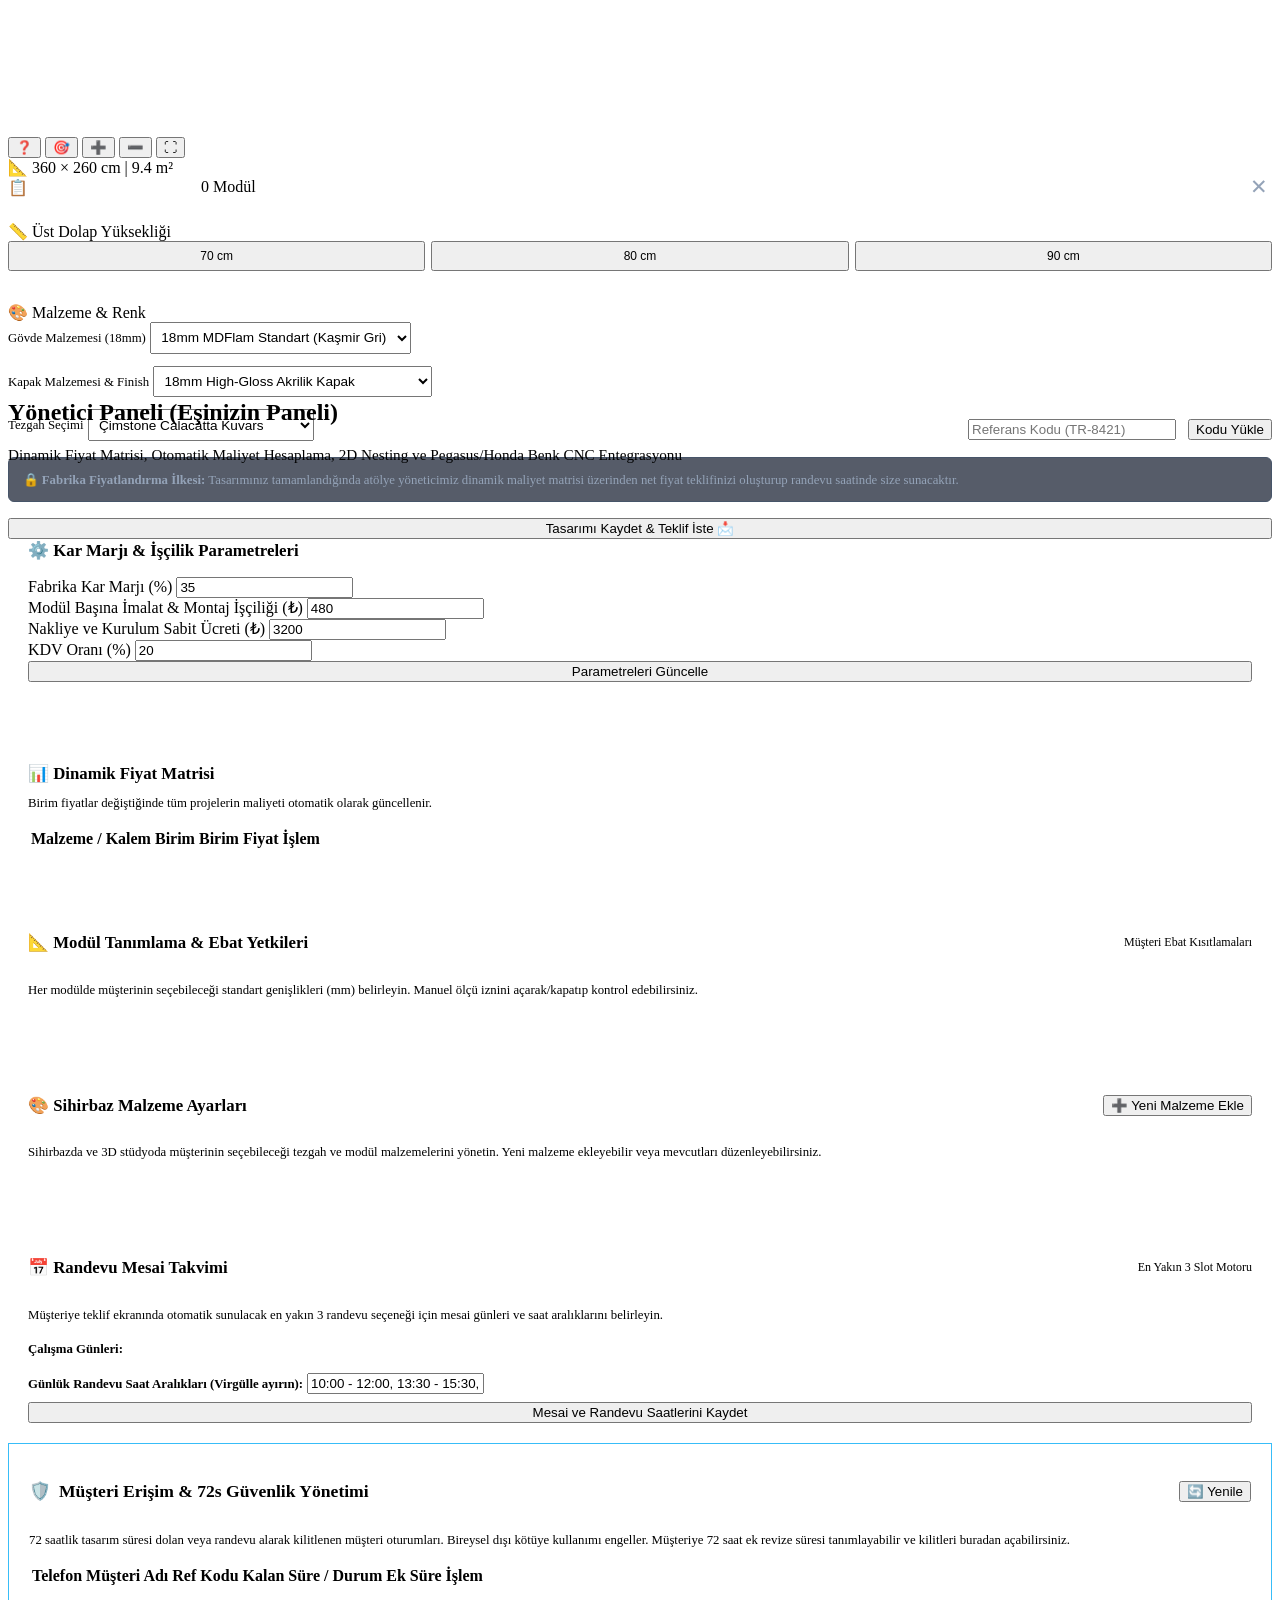
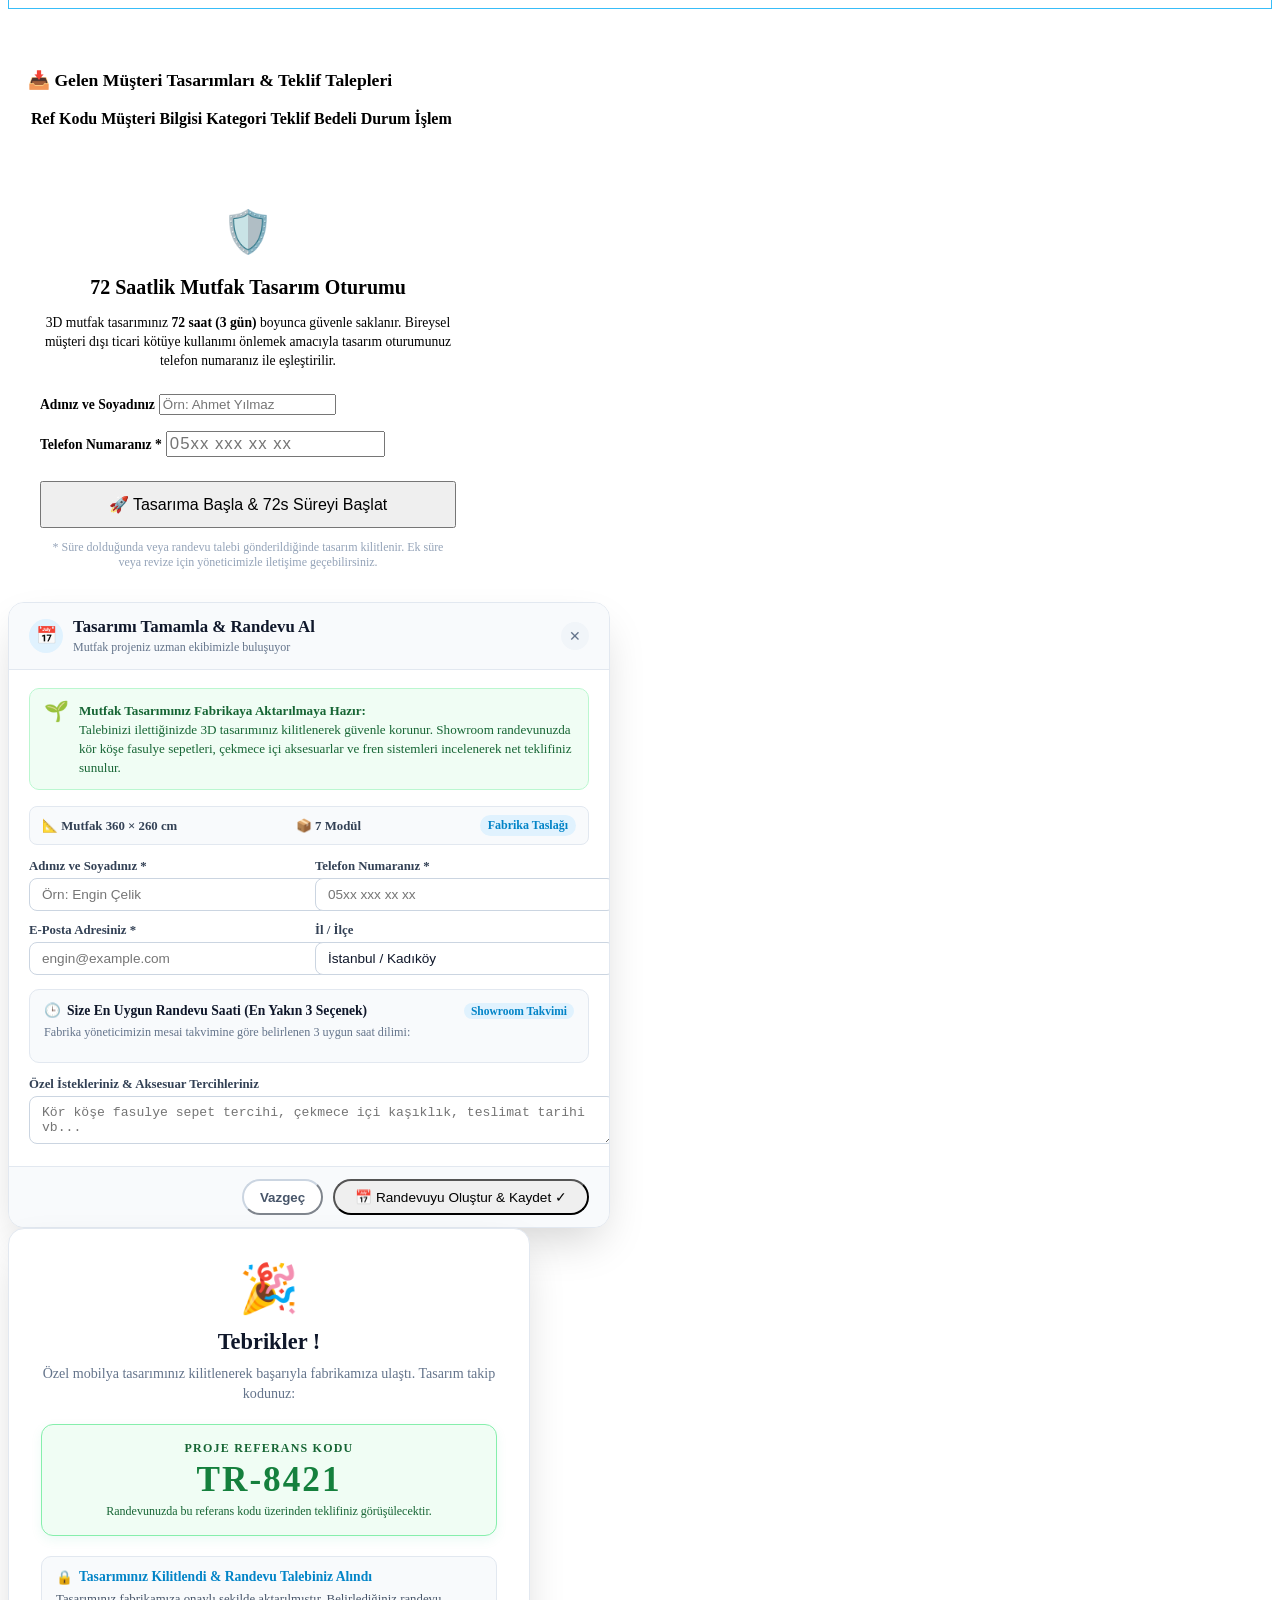
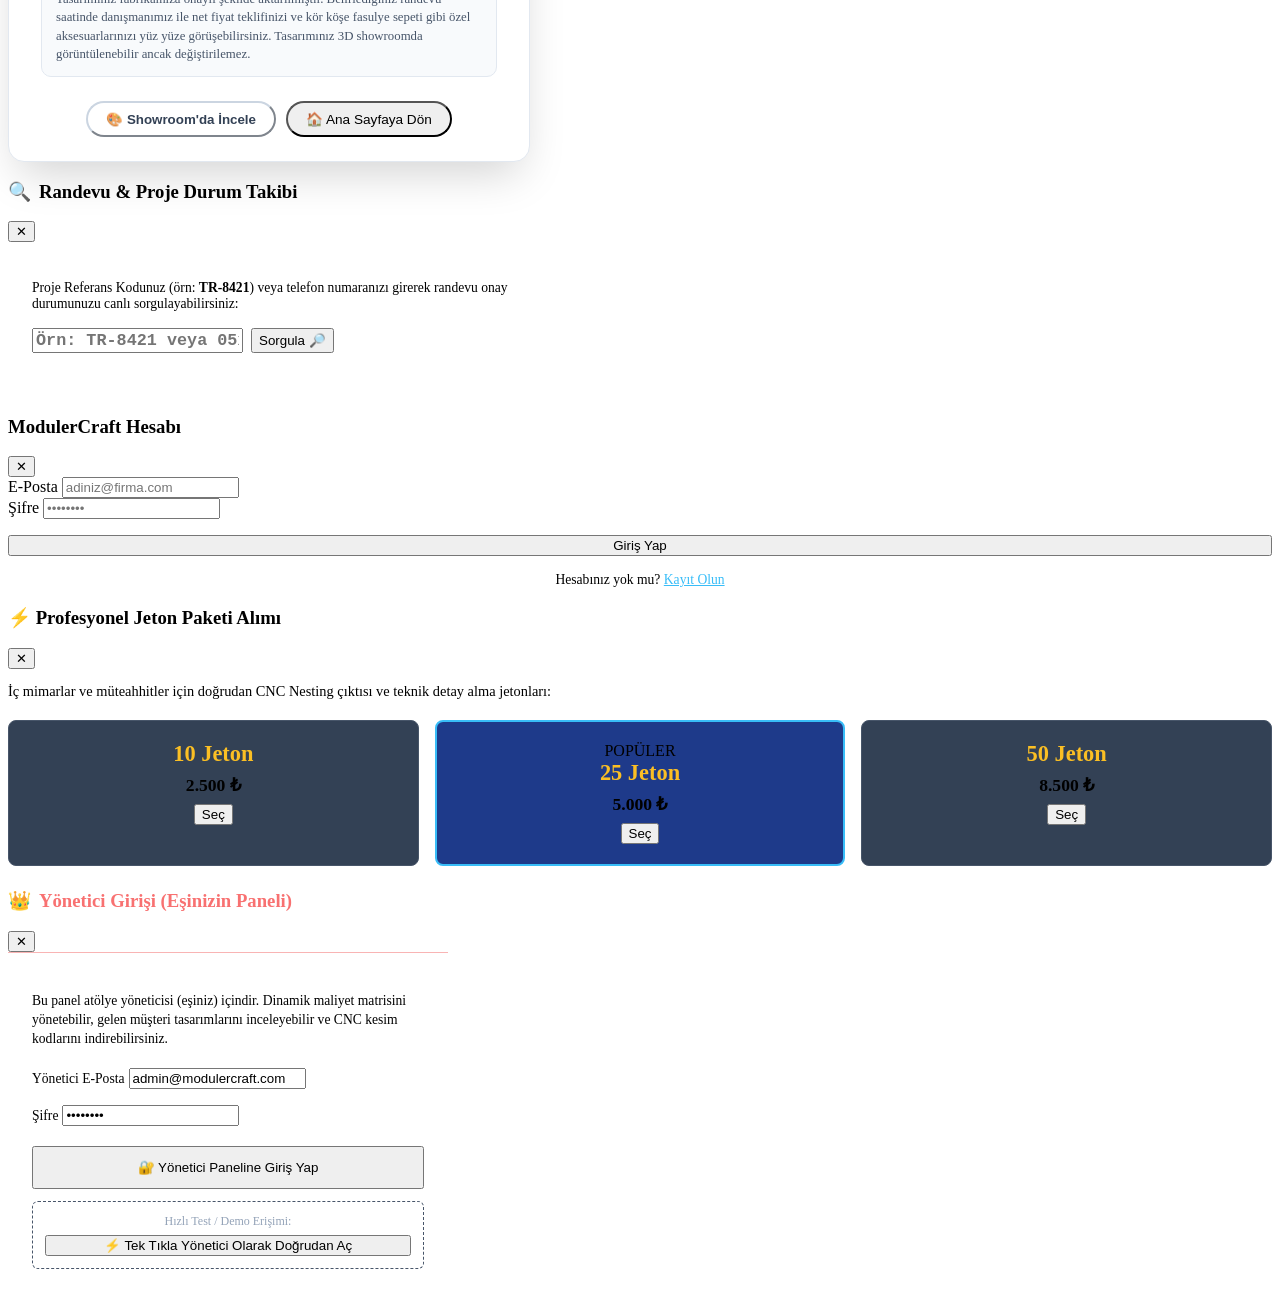
==== commit 3eafb675: "feat: modernize studio catalog with 2-column visual cards, fix accordion & scrolling, remove 2D view" ====
--- a/public/index.html
+++ b/public/index.html
@@ -834,13 +834,8 @@
               </div>
             </div>
 
-            <!-- Center: 2D/3D Mode Switcher & 3D Micro-Dock -->
+            <!-- Center: 3D Camera & Lighting Micro-Dock -->
             <div class="topbar-cluster-center">
-              <div class="topbar-segmented-dock mode-switch-dock">
-                <button class="topbar-seg-btn" id="btn-mode-2d" onclick="setStudioViewMode('2d')">2D Plan</button>
-                <button class="topbar-seg-btn active" id="btn-mode-3d" onclick="setStudioViewMode('3d')">3D Sahne</button>
-              </div>
-
               <div class="floating-camera-microdock" id="floating-cad-hud">
                 <button class="dock-icon-btn" id="cam-auto" onclick="setCameraPreset('auto')" data-tip="360° Serbest Yörünge Açısı">🌐</button>
                 <button class="dock-icon-btn" onclick="setCameraPreset('showroom')" data-tip="Göz Hizası Showroom Açısı">👁️</button>
@@ -905,7 +900,8 @@
           <!-- 3. Floating Bottom Notice Toasts -->
           <div id="studio-wizard-notice-banner" class="floating-studio-toast" style="display:none;">
             <span style="font-size:1.2rem;">✨</span>
-            <span><strong>Mutfak Taslak Öneriniz Hazırlandı!</strong> Modülleri tuvalde serbestçe taşıyabilir, silebilir veya sol menüden yenilerini ekleyebilirsiniz.</span>
+            <span><strong>Mutfak Taslak Öneriniz Hazırlandı!</strong> Modülleri tuvalde serbestçe taşıyabilir, boşlukları tek tıkla doldurabilirsiniz.</span>
+            <button class="smart-gap-pill-btn" onclick="autoFillActiveWallGap(window.CURRENT_ACTIVE_WALL, 'base')" style="margin-left:8px;">✨ Boşluğu Doldur</button>
             <button onclick="document.getElementById('studio-wizard-notice-banner').style.display='none'" style="background:none; border:none; color:#94a3b8; font-size:1.1rem; cursor:pointer; padding:0 6px; margin-left:auto;">✕</button>
           </div>
 
@@ -944,6 +940,7 @@
                 </div>
                 <button class="fmt-btn" onclick="shiftSelectedModule(-100)" title="100mm Sola Kaydır">◀ Sola</button>
                 <button class="fmt-btn" onclick="shiftSelectedModule(100)" title="100mm Sağa Kaydır">▶ Sağa</button>
+                <button class="fmt-btn" onclick="autoFillActiveWallGap(window.CURRENT_ACTIVE_WALL, 'base')" title="Kalan boşluğu otomatik doldur">✨ Boşluğu Doldur</button>
                 <button class="fmt-btn" onclick="toggleSelectedModuleWall()" title="Diğer Duvara Taşı (Arka ↔ Sol)">🧱 Duvar Değiştir</button>
                 <button class="fmt-btn fmt-btn-danger" onclick="deleteSelectedModule()" title="Modülü Sil">🗑️ Sil</button>
                 <button class="fmt-btn fmt-btn-close" onclick="deselectModule()" title="Seçimi Kapat">✕</button>
@@ -1396,61 +1393,72 @@
     </div>
   </div>
 
-  <!-- SUBMIT QUOTE MODAL (RANDEVU & TEKLİF TALEBİ) -->
+  <!-- SUBMIT QUOTE MODAL (RANDEVU & TEKLİF TALEBİ - MODERN NORDIC LIGHT THEME) -->
   <div class="modal-overlay" id="submit-quote-modal">
-    <div class="modal-box">
-      <div class="modal-header">
-        <h3 style="display:flex; align-items:center; gap:8px;"><span>📅</span> Tasarımı Tamamla & Randevu Talebi Oluştur</h3>
-        <button class="btn btn-outline btn-sm" onclick="closeModal('submit-quote-modal')">✕</button>
-      </div>
-      <div class="modal-body">
-        <div style="background:rgba(239, 68, 68, 0.15); border:1px solid #ef4444; border-radius:6px; padding:0.85rem; margin-bottom:1rem;">
-          <div style="display:flex; align-items:flex-start; gap:8px;">
-            <span style="font-size:1.3rem;">🔒</span>
-            <p style="color:#fee2e2; font-size:0.85rem; margin:0; line-height:1.4;">
-              <strong>DİKKAT - Tasarımınız Kilitlenecektir:</strong> Randevu & teklif talebi butonuna bastığınızda, bu tasarımınız <strong>onaylı şekilde fabrika yöneticisine aktarılacak ve kilitlenecektir</strong>. Tasarımınız üzerinde artık doğrudan bir revizeye gidemeyeceksiniz. Fabrika yöneticisi ile randevunuzda net fiyat, kör köşe aksesuarları (fasulye sepet vb.) ve özel isteklerinizi görüşebilirsiniz.
-            </p>
-          </div>
-        </div>
-
-        <div class="form-row">
-          <div class="form-group">
-            <label>Adınız ve Soyadınız *</label>
-            <input type="text" id="quote-cust-name" class="form-control" placeholder="Örn: Ahmet Yılmaz">
-          </div>
-          <div class="form-group">
-            <label>Telefon Numaranız *</label>
-            <input type="tel" id="quote-cust-phone" class="form-control" placeholder="05xx xxx xx xx">
-          </div>
-        </div>
-
-        <div class="form-row">
-          <div class="form-group">
-            <label>E-Posta Adresiniz *</label>
-            <input type="email" id="quote-cust-email" class="form-control" placeholder="ornek@gmail.com">
-            <small style="color:#38bdf8; font-size:0.75rem; margin-top:3px; display:block;">
-              ℹ️ Proje referans kodunuz ve randevu onay detaylarınız bu e-postanıza resmi mail şablonu ile iletilecektir.
-            </small>
-          </div>
-          <div class="form-group">
-            <label>İl / İlçe</label>
-            <input type="text" id="quote-cust-city" class="form-control" value="İstanbul / Kadıköy">
+    <div class="modal-box modern-nordic-modal" style="max-width: 600px; background: #ffffff; color: #0f172a; border-radius: 16px; border: 1px solid #e2e8f0; box-shadow: 0 20px 45px -10px rgba(0,0,0,0.18); overflow: hidden;">
+      <div class="modal-header" style="background: #f8fafc; border-bottom: 1px solid #e2e8f0; padding: 14px 20px; display: flex; justify-content: space-between; align-items: center;">
+        <div style="display: flex; align-items: center; gap: 10px;">
+          <div style="width: 34px; height: 34px; border-radius: 50%; background: #e0f2fe; color: #0284c7; display: flex; align-items: center; justify-content: center; font-size: 17px;">📅</div>
+          <div>
+            <h3 style="margin: 0; font-size: 1.05rem; font-weight: 700; color: #0f172a;">Tasarımı Tamamla & Randevu Al</h3>
+            <span style="font-size: 0.75rem; color: #64748b;">Mutfak projeniz uzman ekibimizle buluşuyor</span>
+          </div>
+        </div>
+        <button class="modal-close-btn" onclick="closeModal('submit-quote-modal')" style="background: #f1f5f9; border: none; width: 28px; height: 28px; border-radius: 50%; color: #64748b; font-size: 14px; cursor: pointer; display: flex; align-items: center; justify-content: center;">✕</button>
+      </div>
+
+      <div class="modal-body" style="padding: 18px 20px; max-height: calc(85vh - 120px); overflow-y: auto;">
+        <!-- Reassuring Green Banner -->
+        <div style="background: #f0fdf4; border: 1px solid #bbf7d0; border-radius: 10px; padding: 12px 14px; margin-bottom: 16px; display: flex; align-items: flex-start; gap: 10px;">
+          <span style="font-size: 1.25rem; line-height: 1;">🌱</span>
+          <div style="font-size: 0.82rem; color: #166534; line-height: 1.45;">
+            <strong>Mutfak Tasarımınız Fabrikaya Aktarılmaya Hazır:</strong><br>
+            Talebinizi ilettiğinizde 3D tasarımınız kilitlenerek güvenle korunur. Showroom randevunuzda kör köşe fasulye sepetleri, çekmece içi aksesuarlar ve fren sistemleri incelenerek net teklifiniz sunulur.
+          </div>
+        </div>
+
+        <!-- Project Quick Summary Pill Strip -->
+        <div id="modal-project-summary-strip" style="background: #f8fafc; border: 1px solid #e2e8f0; border-radius: 8px; padding: 8px 12px; margin-bottom: 14px; display: flex; justify-content: space-between; align-items: center; font-size: 0.8rem; color: #334155;">
+          <span>📐 <strong id="modal-summary-dims">Mutfak 360 × 260 cm</strong></span>
+          <span>📦 <strong id="modal-summary-mod-count">7 Modül</strong></span>
+          <span class="badge" style="background:#e0f2fe; color:#0284c7; font-weight:700; font-size:0.75rem; padding:3px 8px; border-radius:999px;">Fabrika Taslağı</span>
+        </div>
+
+        <div class="form-row" style="display: grid; grid-template-columns: 1fr 1fr; gap: 12px; margin-bottom: 12px;">
+          <div class="form-group" style="margin: 0;">
+            <label style="font-size: 0.8rem; font-weight: 700; color: #334155; margin-bottom: 4px; display: block;">Adınız ve Soyadınız *</label>
+            <input type="text" id="quote-cust-name" class="form-control" placeholder="Örn: Engin Çelik" style="width: 100%; padding: 8px 12px; font-size: 0.85rem; border: 1px solid #cbd5e1; border-radius: 8px; background: #ffffff; color: #0f172a;">
+          </div>
+          <div class="form-group" style="margin: 0;">
+            <label style="font-size: 0.8rem; font-weight: 700; color: #334155; margin-bottom: 4px; display: block;">Telefon Numaranız *</label>
+            <input type="tel" id="quote-cust-phone" class="form-control" placeholder="05xx xxx xx xx" style="width: 100%; padding: 8px 12px; font-size: 0.85rem; border: 1px solid #cbd5e1; border-radius: 8px; background: #ffffff; color: #0f172a;">
+          </div>
+        </div>
+
+        <div class="form-row" style="display: grid; grid-template-columns: 1fr 1fr; gap: 12px; margin-bottom: 14px;">
+          <div class="form-group" style="margin: 0;">
+            <label style="font-size: 0.8rem; font-weight: 700; color: #334155; margin-bottom: 4px; display: block;">E-Posta Adresiniz *</label>
+            <input type="email" id="quote-cust-email" class="form-control" placeholder="engin@example.com" style="width: 100%; padding: 8px 12px; font-size: 0.85rem; border: 1px solid #cbd5e1; border-radius: 8px; background: #ffffff; color: #0f172a;">
+          </div>
+          <div class="form-group" style="margin: 0;">
+            <label style="font-size: 0.8rem; font-weight: 700; color: #334155; margin-bottom: 4px; display: block;">İl / İlçe</label>
+            <input type="text" id="quote-cust-city" class="form-control" value="İstanbul / Kadıköy" style="width: 100%; padding: 8px 12px; font-size: 0.85rem; border: 1px solid #cbd5e1; border-radius: 8px; background: #ffffff; color: #0f172a;">
           </div>
         </div>
 
         <!-- Appointment Date & Time Selection (Nearest 3 Working Slots) -->
-        <div style="background:#1e293b; padding:0.9rem; border-radius:8px; border:1px solid #38bdf8; margin-bottom:1.25rem;">
-          <div style="display:flex; justify-content:space-between; align-items:center; margin-bottom:0.5rem;">
-            <label style="color:#38bdf8; font-weight:700; font-size:0.9rem; margin:0; display:flex; align-items:center; gap:6px;">
-              <span>📅</span> Size En Uygun Randevu Zamanı (En Yakın 3 Seçenek)
+        <div style="background: #f8fafc; padding: 12px 14px; border-radius: 10px; border: 1px solid #e2e8f0; margin-bottom: 14px;">
+          <div style="display: flex; justify-content: space-between; align-items: center; margin-bottom: 6px;">
+            <label style="color: #0f172a; font-weight: 700; font-size: 0.85rem; margin: 0; display: flex; align-items: center; gap: 6px;">
+              <span>🕒</span> Size En Uygun Randevu Saati (En Yakın 3 Seçenek)
             </label>
-            <span class="badge badge-info" style="font-size:0.75rem;">Yönetici Mesai Takvimi</span>
-          </div>
-          <p style="color:#94a3b8; font-size:0.8rem; margin-bottom:0.75rem;">
-            Fabrika yöneticimizin çalışma takvimine göre belirlenen en yakın 3 randevu seçeneğinden birini işaretleyiniz:
+            <span style="font-size: 0.72rem; color: #0284c7; background: #e0f2fe; padding: 2px 7px; border-radius: 999px; font-weight: 600;">Showroom Takvimi</span>
+          </div>
+          <p style="color: #64748b; font-size: 0.76rem; margin: 0 0 10px 0;">
+            Fabrika yöneticimizin mesai takvimine göre belirlenen 3 uygun saat dilimi:
           </p>
 
-          <div id="nearest-slots-container" style="display:grid; grid-template-columns: repeat(auto-fit, minmax(130px, 1fr)); gap:0.6rem;">
+          <div id="nearest-slots-container" style="display: grid; grid-template-columns: repeat(auto-fit, minmax(140px, 1fr)); gap: 8px;">
             <!-- Populated via loadSuggestedAppointmentSlots() -->
           </div>
 
@@ -1458,48 +1466,51 @@
           <input type="hidden" id="quote-cust-time">
         </div>
 
-        <div class="form-group">
-          <label>Özel İstekleriniz / Aksesuar Notlarınız</label>
-          <textarea id="quote-cust-notes" class="form-control" rows="3" placeholder="Kör köşe fasulye sepet tercihi, çekmece içi kaşıklık, teslimat tarihi vb..."></textarea>
-        </div>
-      </div>
-      <div class="modal-footer">
-        <button class="btn btn-outline" onclick="closeModal('submit-quote-modal')">İptal</button>
-        <button class="btn btn-success" onclick="submitDesignForQuote()">📅 Onaylayıp Kilitle & Randevu Talebini Gönder 🚀</button>
+        <div class="form-group" style="margin: 0;">
+          <label style="font-size: 0.8rem; font-weight: 700; color: #334155; margin-bottom: 4px; display: block;">Özel İstekleriniz & Aksesuar Tercihleriniz</label>
+          <textarea id="quote-cust-notes" class="form-control" rows="2" placeholder="Kör köşe fasulye sepet tercihi, çekmece içi kaşıklık, teslimat tarihi vb..." style="width: 100%; padding: 8px 12px; font-size: 0.82rem; border: 1px solid #cbd5e1; border-radius: 8px; background: #ffffff; color: #0f172a; resize: vertical;"></textarea>
+        </div>
+      </div>
+
+      <div class="modal-footer" style="background: #f8fafc; border-top: 1px solid #e2e8f0; padding: 12px 20px; display: flex; justify-content: flex-end; gap: 10px;">
+        <button class="btn btn-outline btn-sm" onclick="closeModal('submit-quote-modal')" style="background: #ffffff; border-color: #cbd5e1; color: #475569; font-weight: 600; border-radius: 999px; padding: 7px 16px;">Vazgeç</button>
+        <button class="topbar-cta-green" onclick="submitDesignForQuote()" style="font-size: 0.85rem; padding: 8px 20px; border-radius: 999px;">
+          <span>📅</span> <span>Randevuyu Oluştur & Kaydet ✓</span>
+        </button>
       </div>
     </div>
   </div>
 
-  <!-- REFERENCE CODE SUCCESS MODAL -->
+  <!-- REFERENCE CODE SUCCESS MODAL (MODERN NORDIC LIGHT THEME) -->
   <div class="modal-overlay" id="ref-success-modal">
-    <div class="modal-box" style="text-align:center;">
-      <div class="modal-body" style="padding:2.5rem;">
-        <div style="font-size:3rem; margin-bottom:1rem;">🎉</div>
-        <h2 style="margin-bottom:0.5rem;">Tebrikler <span id="success-cust-name"></span>!</h2>
-        <p style="color:var(--text-muted); font-size:0.95rem; margin-bottom:1.5rem;">
+    <div class="modal-box modern-nordic-modal" style="text-align: center; max-width: 520px; background: #ffffff; color: #0f172a; border-radius: 16px; border: 1px solid #e2e8f0; box-shadow: 0 20px 45px -10px rgba(0,0,0,0.18); overflow: hidden;">
+      <div class="modal-body" style="padding: 2rem 2rem 1.5rem 2rem;">
+        <div style="font-size: 3rem; margin-bottom: 0.75rem;">🎉</div>
+        <h2 style="margin: 0 0 0.5rem 0; font-size: 1.4rem; font-weight: 800; color: #0f172a;">Tebrikler <span id="success-cust-name" style="color: #0284c7;"></span>!</h2>
+        <p style="color: #64748b; font-size: 0.88rem; margin: 0 0 1.25rem 0; line-height: 1.45;">
           Özel mobilya tasarımınız kilitlenerek başarıyla fabrikamıza ulaştı. Tasarım takip kodunuz:
         </p>
 
-        <div class="ref-hero-card">
-          <div style="font-size:0.85rem; text-transform:uppercase; letter-spacing:1px; color:#93c5fd;">Proje Referans Kodu</div>
-          <div class="ref-code-display" id="success-ref-code">TR-8421</div>
-          <small style="color:#d1fae5;">Bu referans kodu ile tasarımınız fabrikamıza kilitli olarak iletildi.</small>
-        </div>
-
-        <div style="background:#1e293b; border-radius:6px; border:1px solid #334155; padding:0.85rem; margin-bottom:1.5rem; text-align:left;">
-          <div style="color:#38bdf8; font-weight:700; margin-bottom:4px; display:flex; align-items:center; gap:6px;">
+        <div class="ref-hero-card" style="background: #f0fdf4; border: 1.5px solid #86efac; border-radius: 12px; padding: 16px; margin-bottom: 1.25rem; box-shadow: 0 4px 12px rgba(16, 185, 129, 0.08);">
+          <div style="font-size: 0.75rem; text-transform: uppercase; letter-spacing: 1.2px; color: #166534; font-weight: 700;">Proje Referans Kodu</div>
+          <div class="ref-code-display" id="success-ref-code" style="font-size: 2.2rem; font-weight: 900; color: #15803d; letter-spacing: 2px; margin: 4px 0;">TR-8421</div>
+          <small style="color: #166534; font-size: 0.75rem; display: block;">Randevunuzda bu referans kodu üzerinden teklifiniz görüşülecektir.</small>
+        </div>
+
+        <div style="background: #f8fafc; border-radius: 10px; border: 1px solid #e2e8f0; padding: 12px 14px; margin-bottom: 1.5rem; text-align: left;">
+          <div style="color: #0284c7; font-weight: 700; margin-bottom: 4px; display: flex; align-items: center; gap: 6px; font-size: 0.85rem;">
             <span>🔒</span> Tasarımınız Kilitlendi & Randevu Talebiniz Alındı
           </div>
-          <div style="font-size:0.82rem; color:#cbd5e1; line-height:1.4;">
-            Tasarımınız fabrikamıza onaylı şekilde aktarılmıştır. Belirlediğiniz randevu saatinde danışmanımız ile net fiyat teklifinizi ve kör köşe fasulye sepeti gibi özel aksesuarlarınızı yüz yüze görüşebilirsiniz. Tasarımınız 3D showroomda görüntülenebilir ancak değiştirilemez. Revize veya süre talebi için yöneticinizle iletişime geçebilirsiniz.
-          </div>
-        </div>
-
-        <div style="display:flex; justify-content:center; gap:0.75rem;">
-          <button class="btn btn-outline" onclick="closeModal('ref-success-modal')">
-            🎨 3D Showroom'da İncele (Kilitli Mod)
+          <div style="font-size: 0.8rem; color: #475569; line-height: 1.45;">
+            Tasarımınız fabrikamıza onaylı şekilde aktarılmıştır. Belirlediğiniz randevu saatinde danışmanımız ile net fiyat teklifinizi ve kör köşe fasulye sepeti gibi özel aksesuarlarınızı yüz yüze görüşebilirsiniz. Tasarımınız 3D showroomda görüntülenebilir ancak değiştirilemez.
+          </div>
+        </div>
+
+        <div style="display: flex; justify-content: center; gap: 10px;">
+          <button class="btn btn-outline" onclick="closeModal('ref-success-modal')" style="background: #ffffff; border-color: #cbd5e1; color: #334155; font-weight: 700; border-radius: 999px; padding: 8px 18px;">
+            🎨 Showroom'da İncele
           </button>
-          <button class="btn btn-primary" onclick="closeModal('ref-success-modal'); navigateTo('categories');">
+          <button class="topbar-cta-green" onclick="closeModal('ref-success-modal'); navigateTo('categories');" style="border-radius: 999px; padding: 8px 18px; font-size: 0.85rem;">
             🏠 Ana Sayfaya Dön
           </button>
         </div>
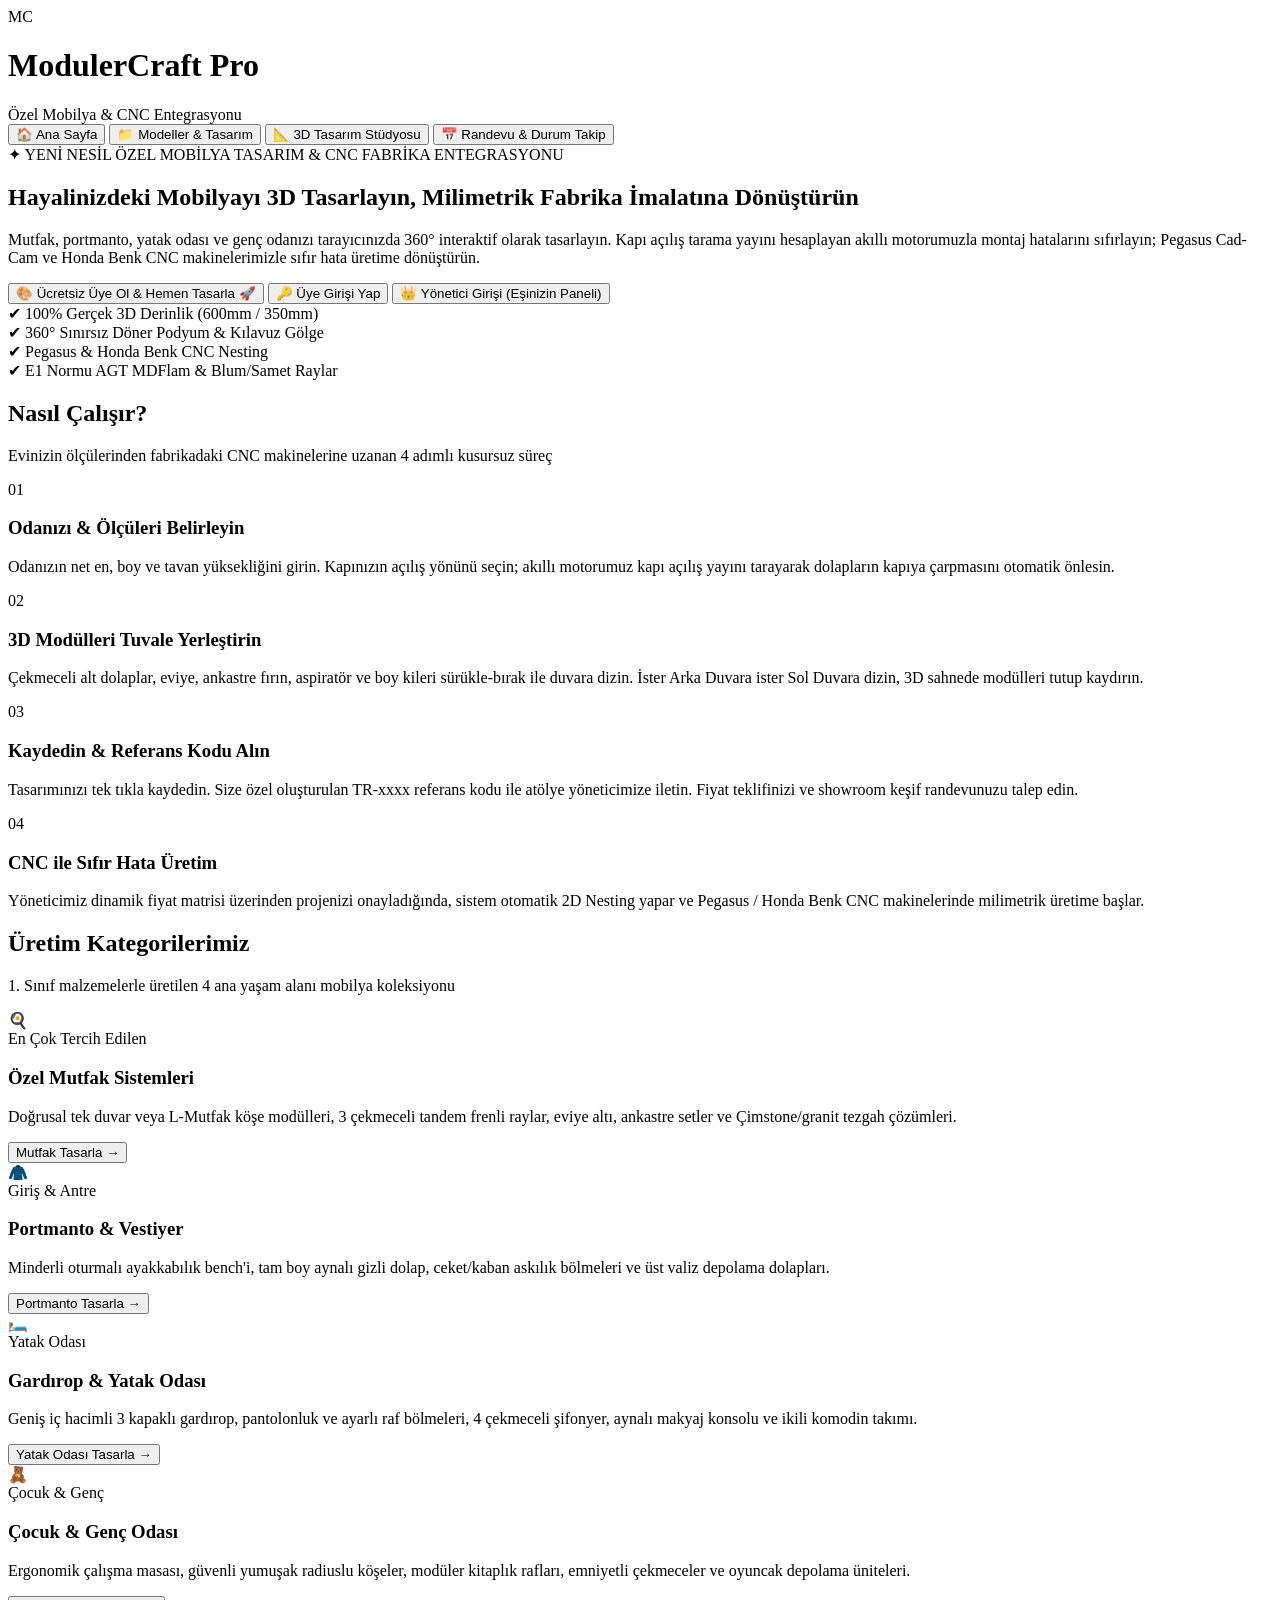
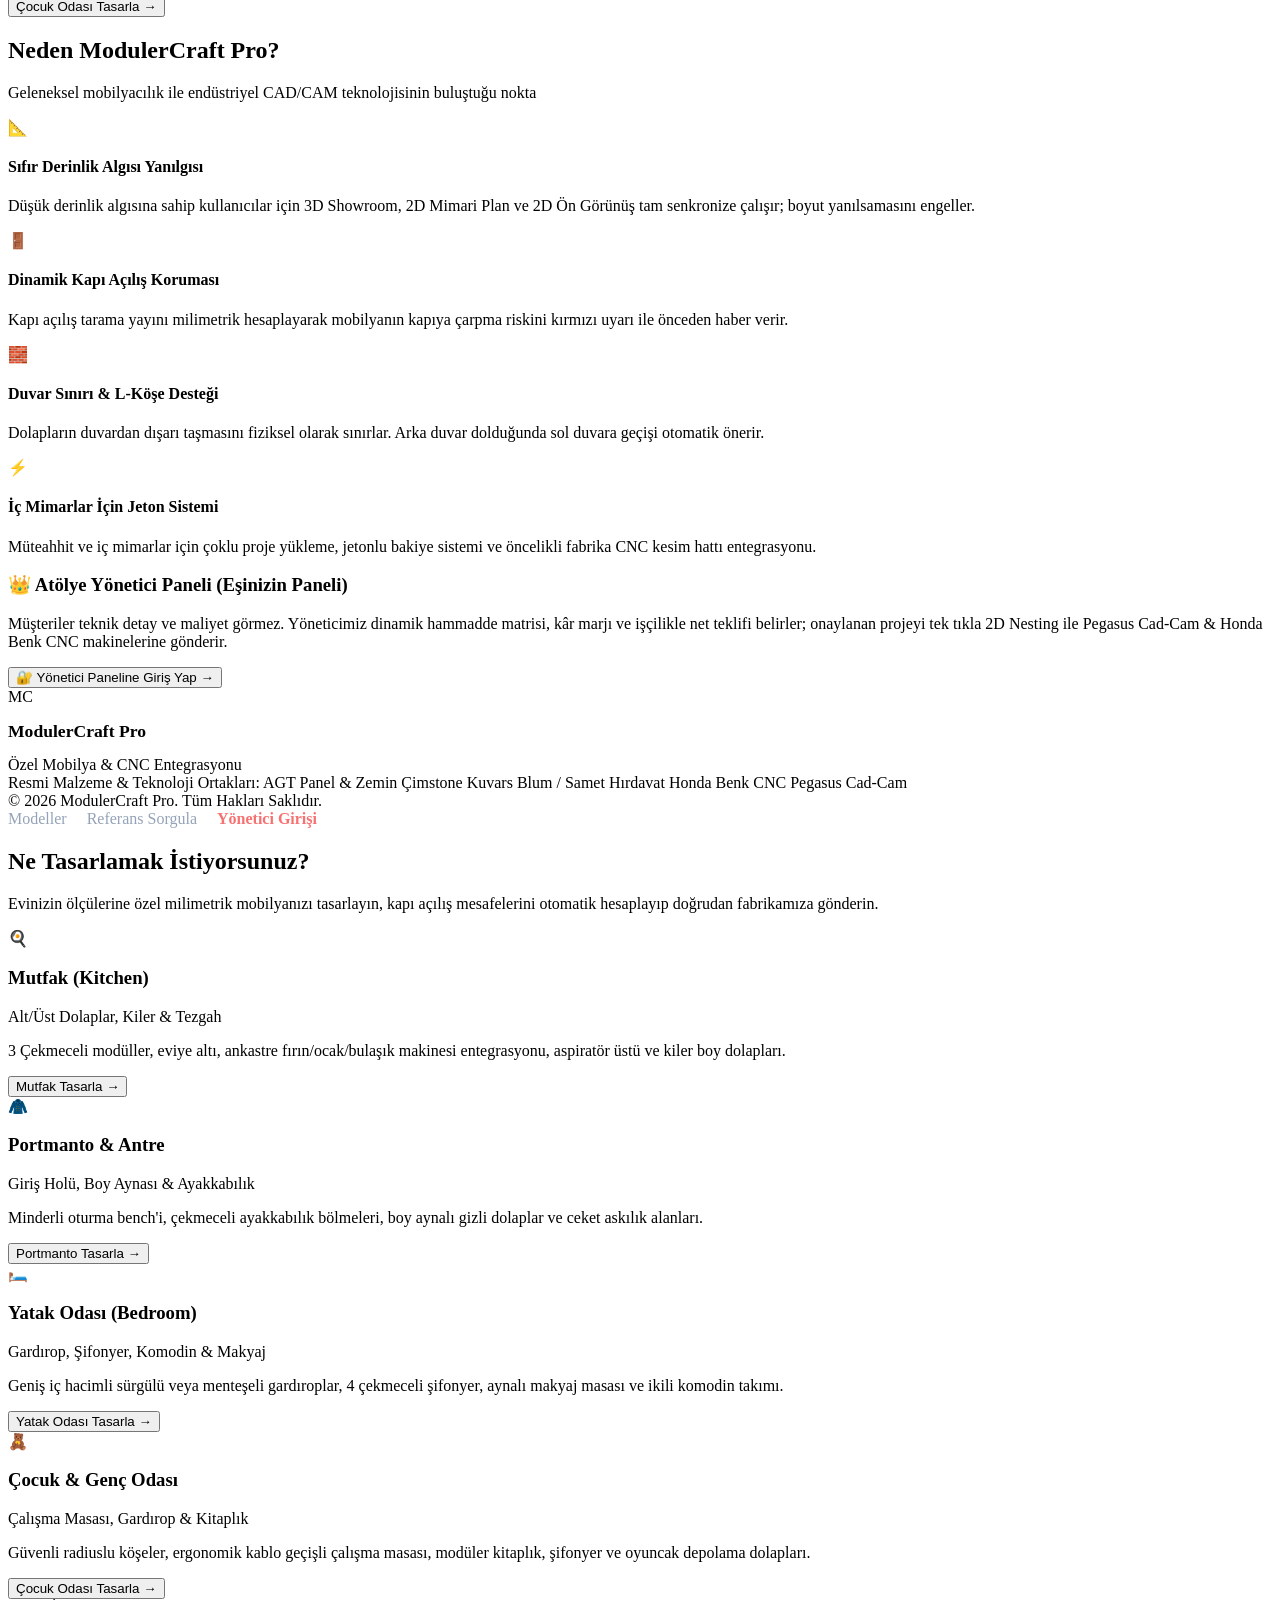
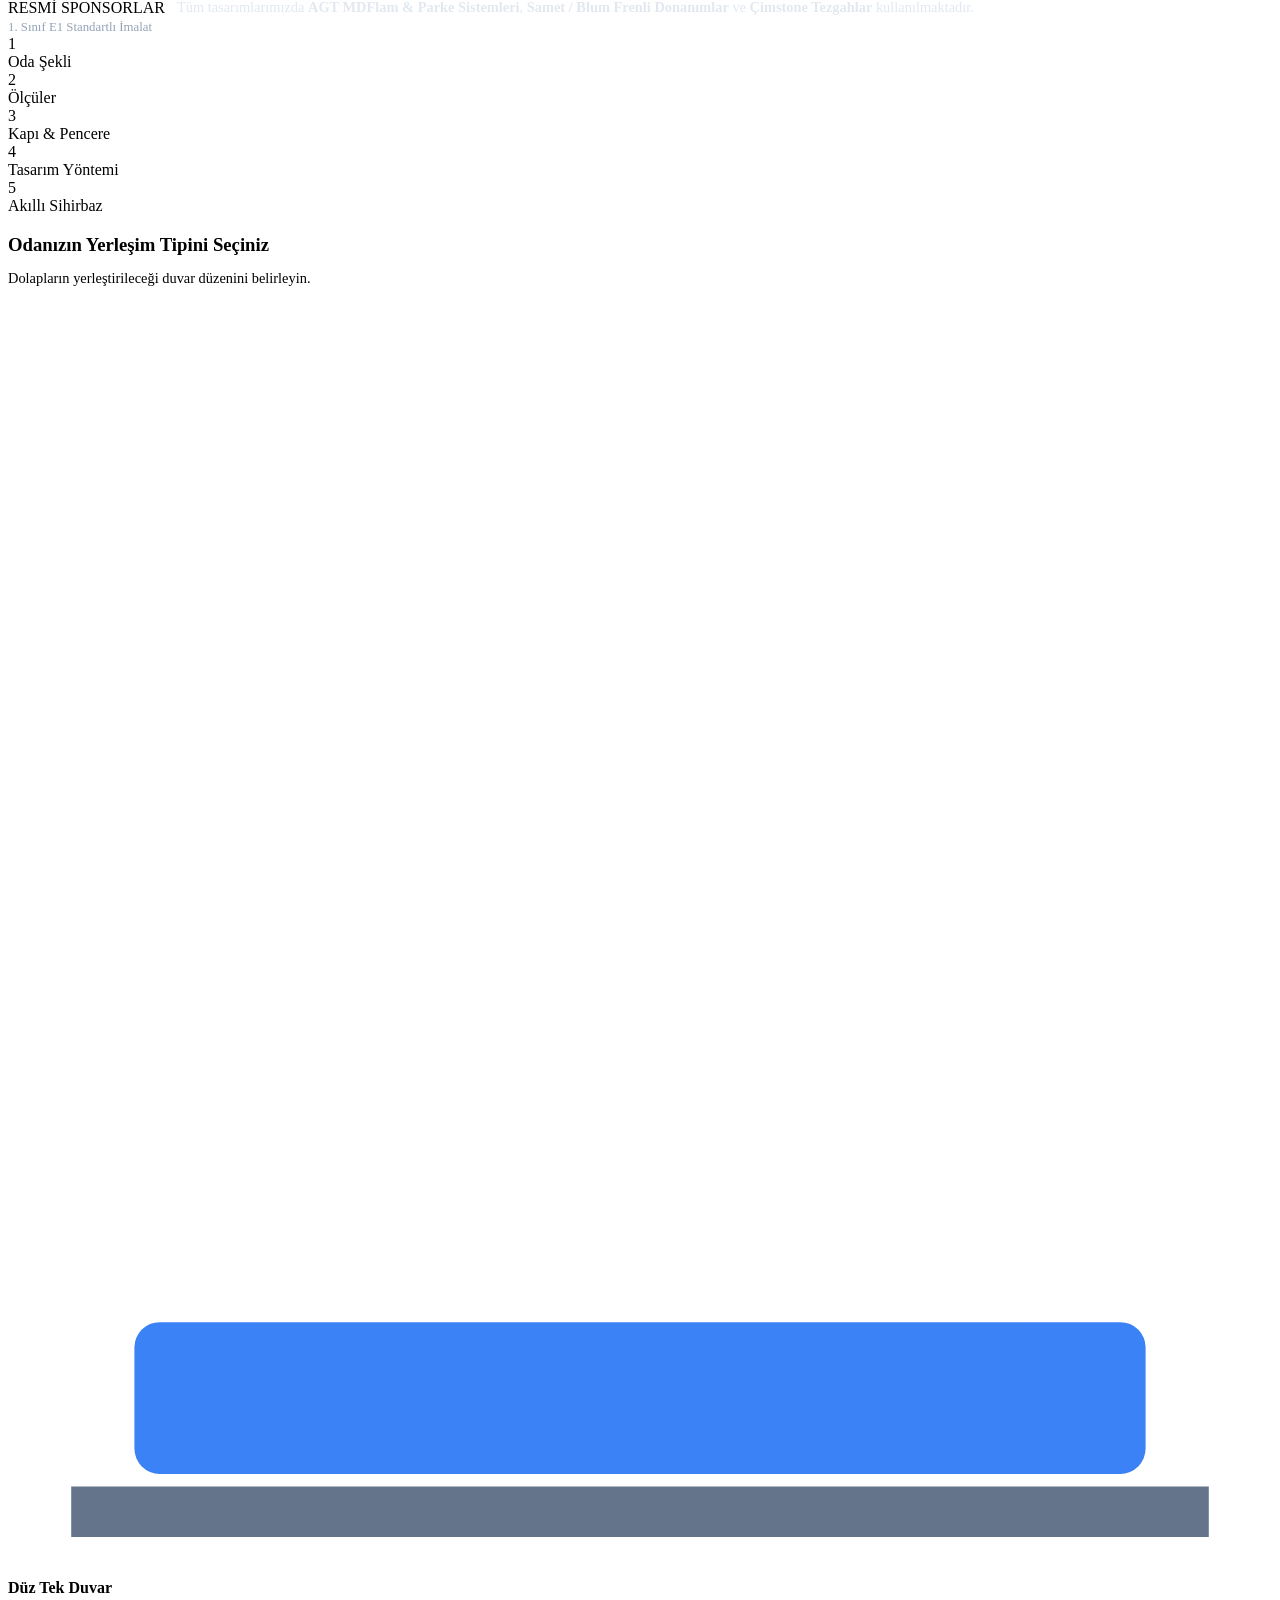
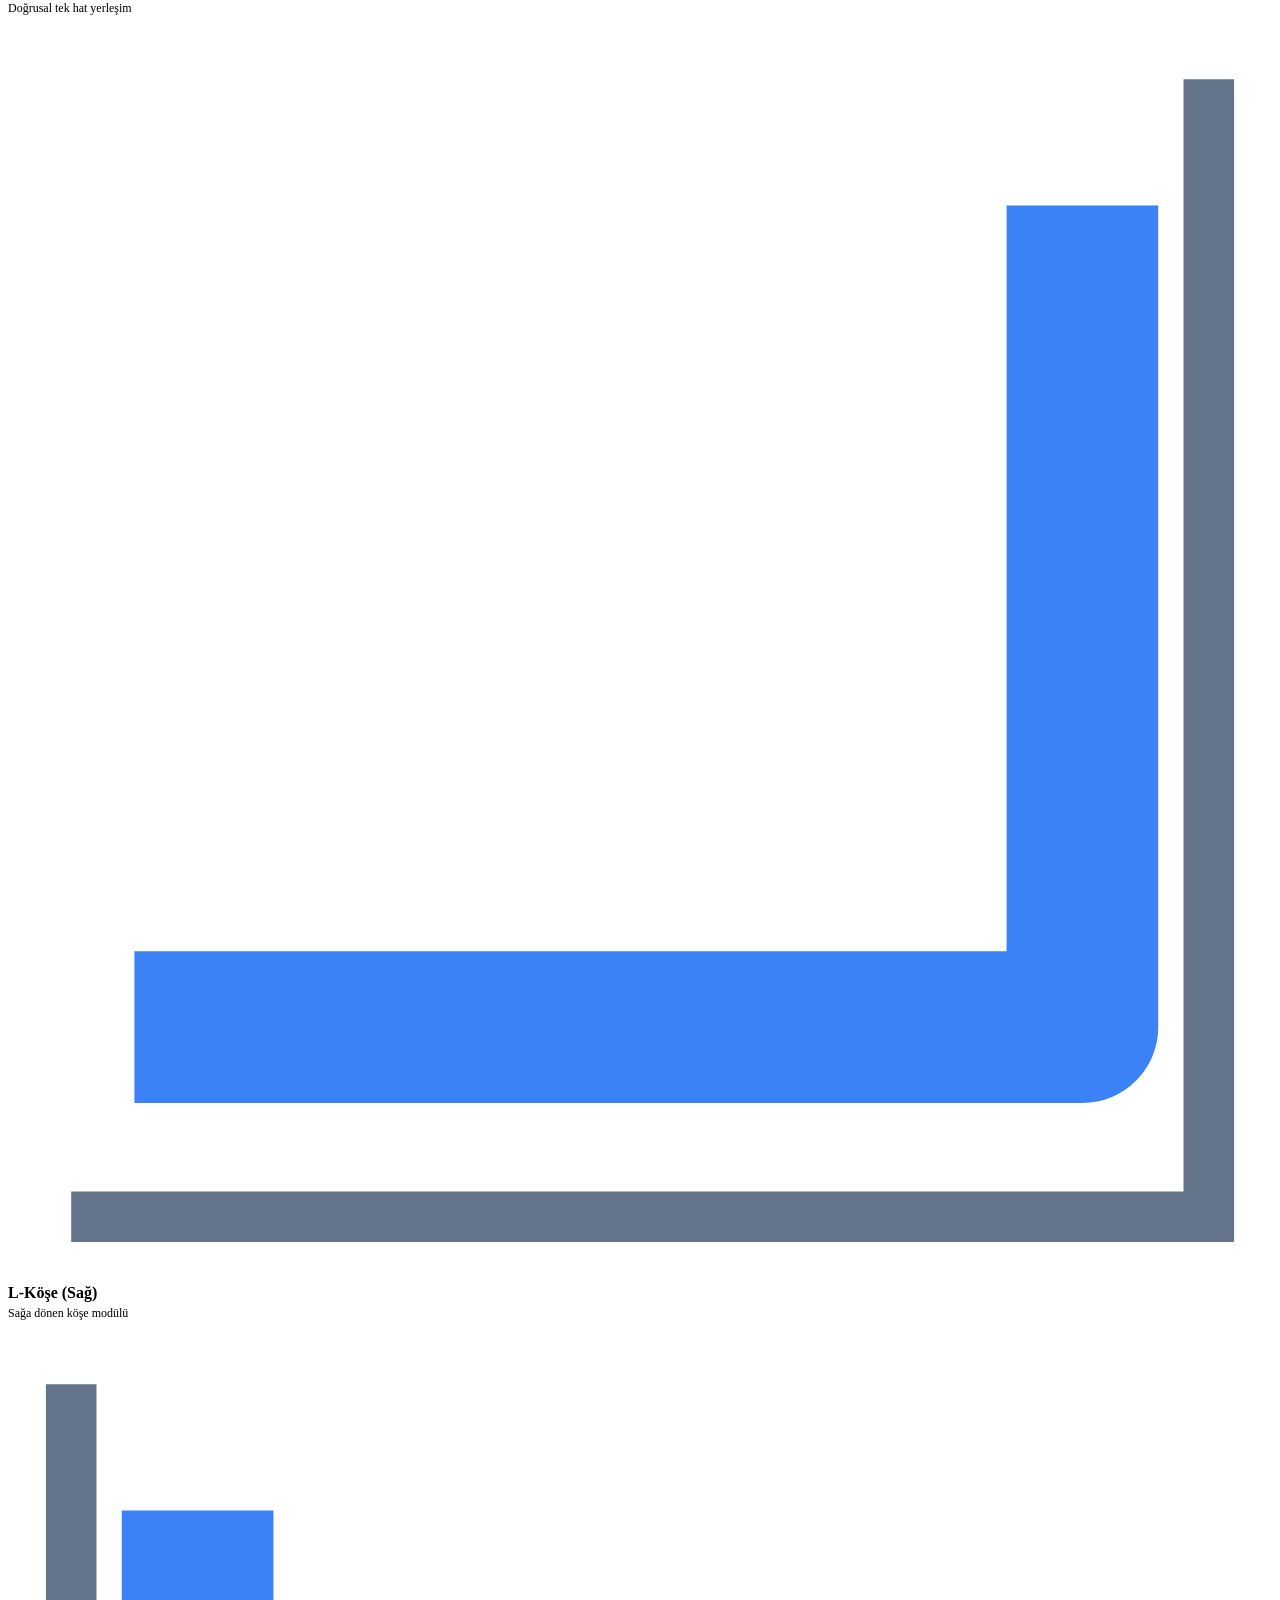
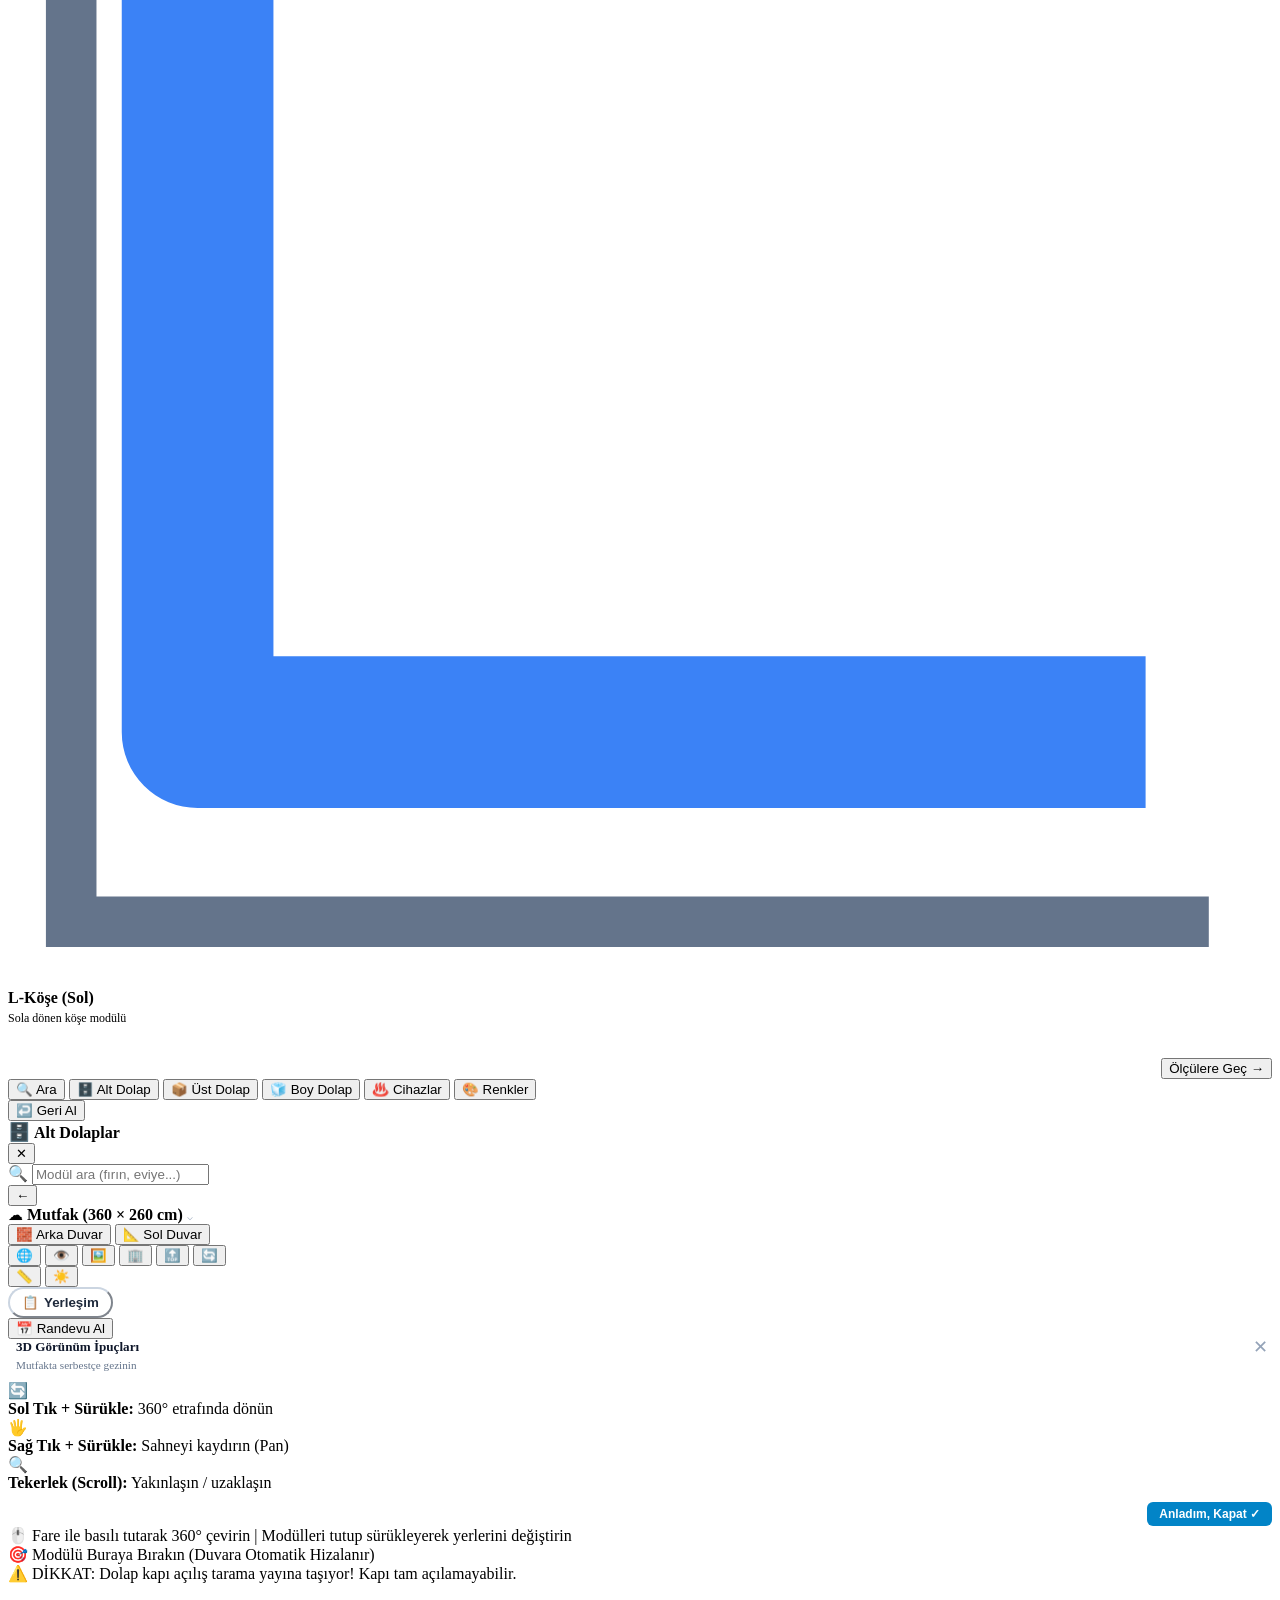
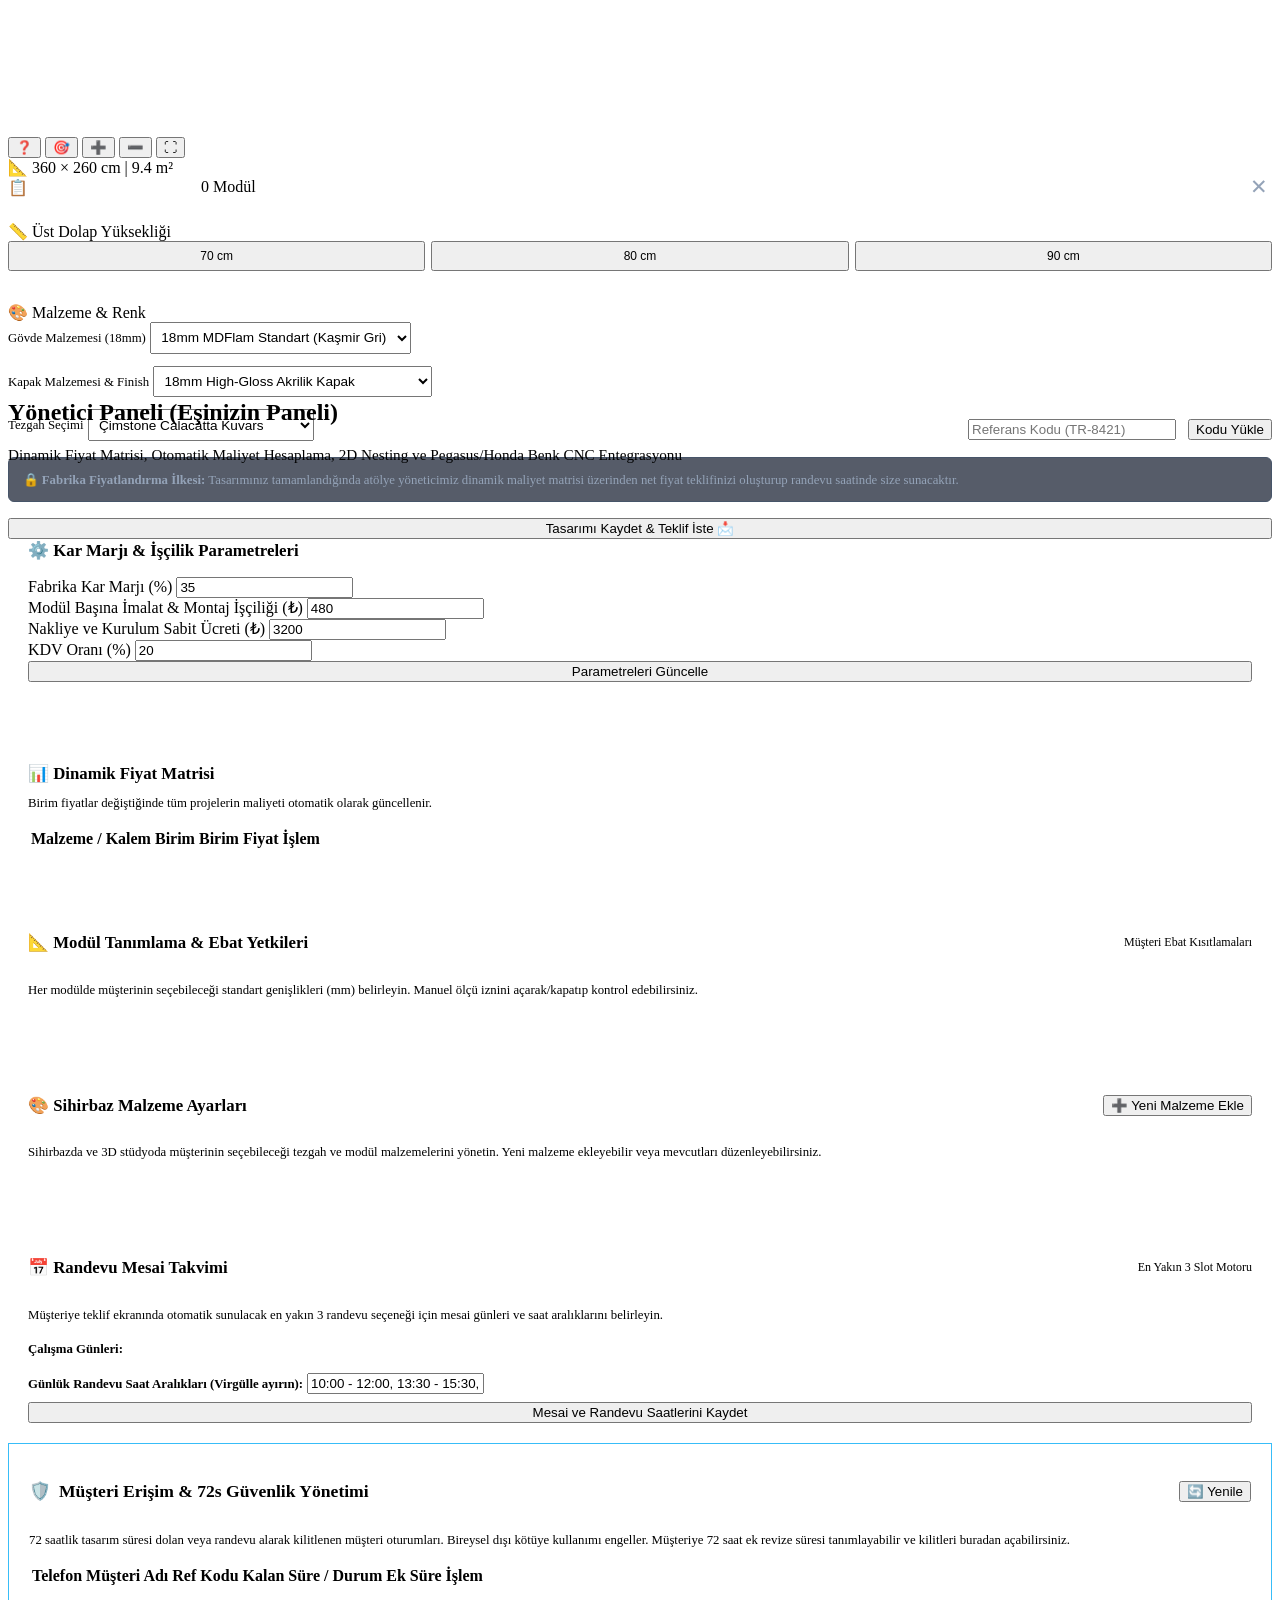
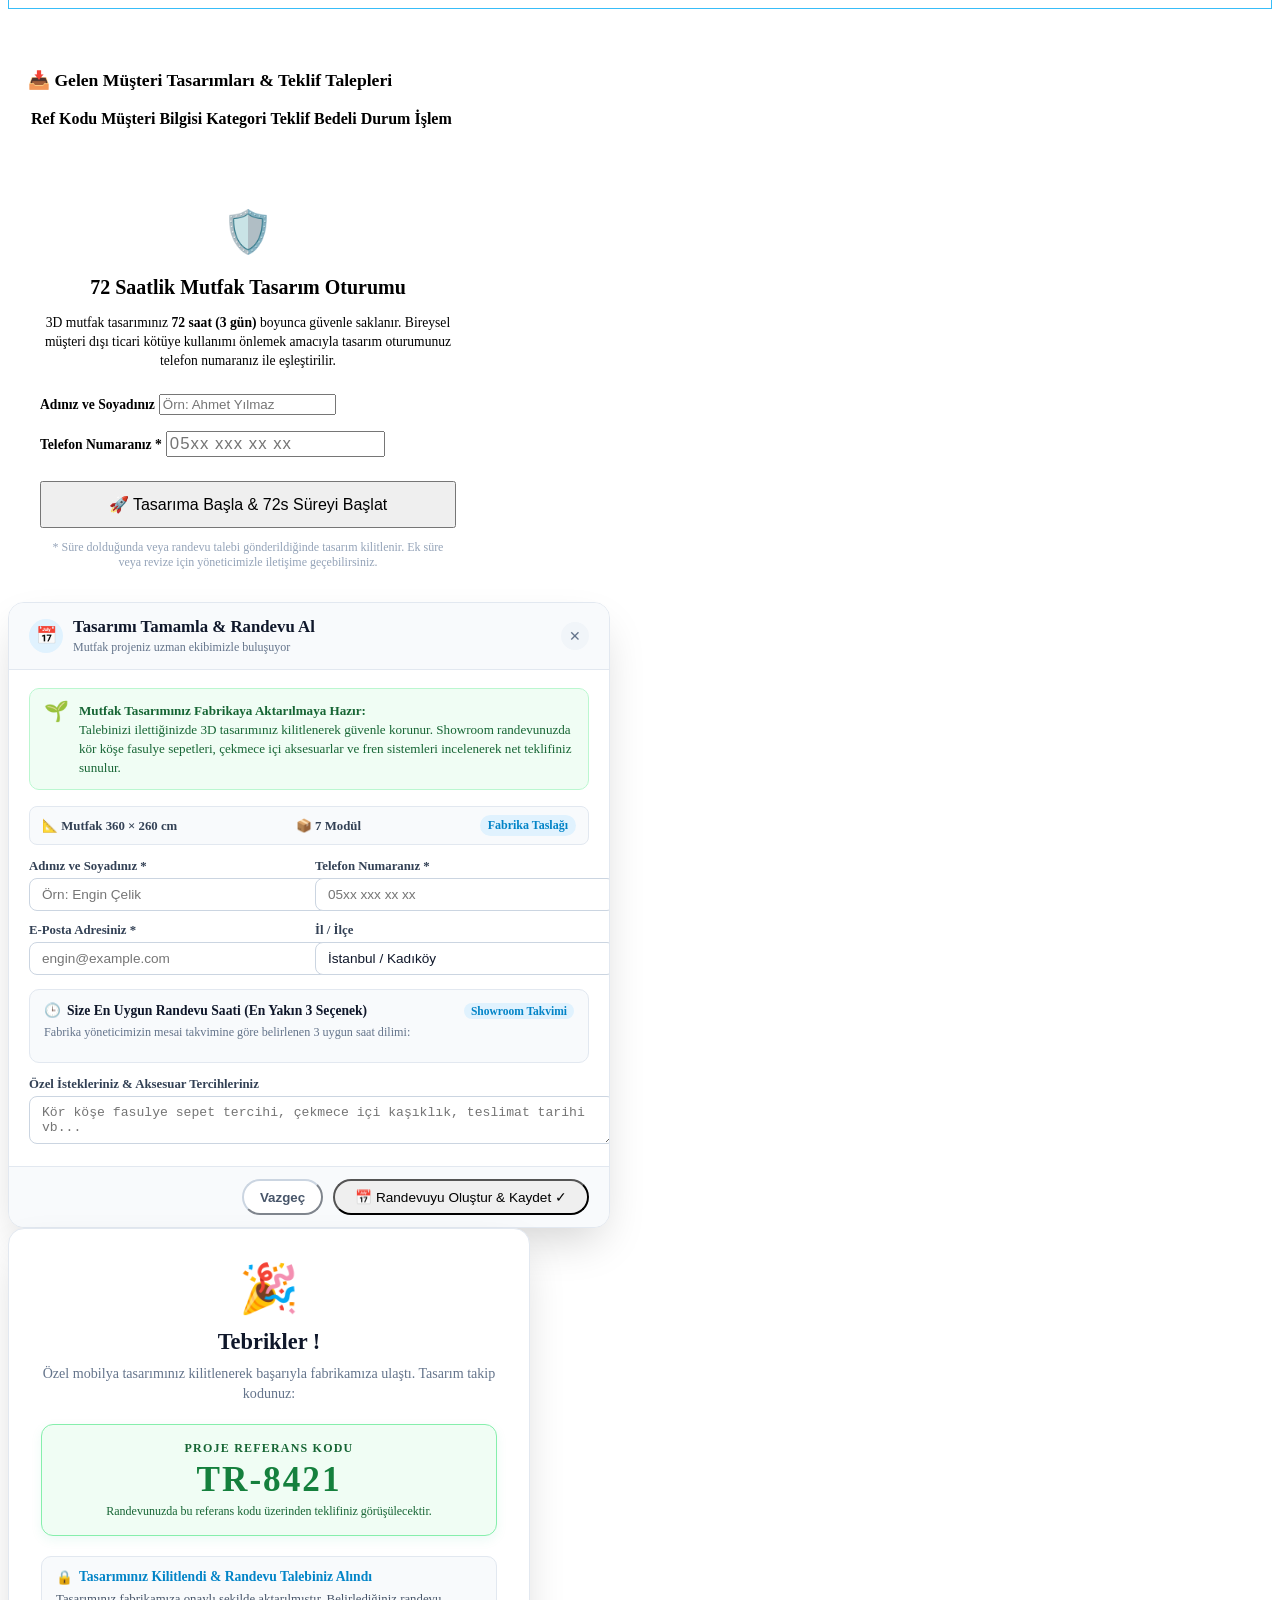
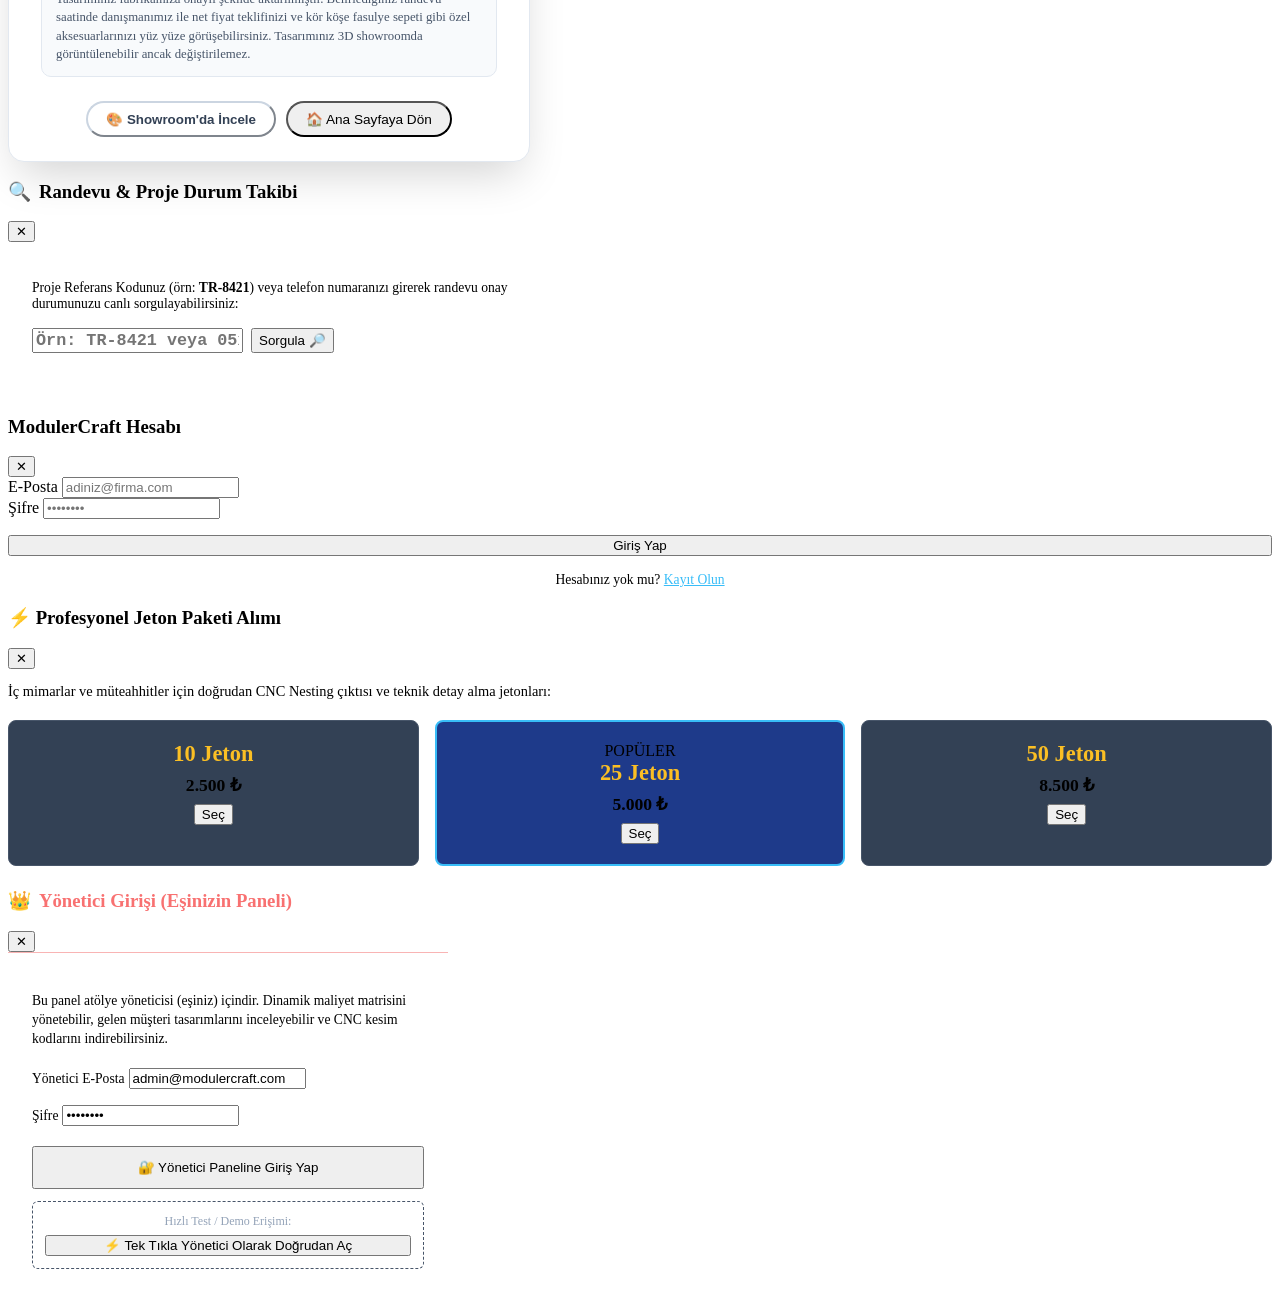
==== commit 47e54dbf: "feat: smart magnetic snap, real-time red/green collision warning, auto handle orientation, and 2026 " ====
--- a/public/index.html
+++ b/public/index.html
@@ -845,7 +845,7 @@
                 <button class="dock-icon-btn" onclick="setCameraPreset('reset')" data-tip="Kamerayı ve Açıyı Sıfırla">🔄</button>
                 <div class="dock-divider"></div>
                 <button class="dock-icon-btn active-tool-btn" id="btn-toggle-ruler" onclick="toggle3DRuler()" data-tip="Ölçü Çizgilerini Aç/Kapat" style="color:#059669;">📏</button>
-                <button class="dock-icon-btn" id="btn-toggle-backsplash" onclick="toggleBacksplashTone()" data-tip="Tezgah Arası Işık & Ton Değiştir" style="color:#f59e0b;">💡</button>
+                <button class="dock-icon-btn" id="btn-lighting-mode" onclick="cycleLightingMode()" data-tip="Aydınlatma Atmosferi: Gündüz / Sıcak Akşam LED / Showroom Spot" style="color:#f59e0b;">☀️</button>
               </div>
             </div>
 
@@ -861,6 +861,18 @@
             </div>
           </div>
 
+          <!-- Responsive Wide Screen Advisory Banner (< 1024px screens) -->
+          <div id="screen-recommendation-banner" class="screen-recommendation-toast" style="display:none;">
+            <div style="display:flex; align-items:center; gap:10px;">
+              <span style="font-size:20px; line-height:1;">🖥️</span>
+              <div>
+                <strong style="font-size:12px; color:#0f172a; display:block;">Geniş Ekran Tavsiyesi:</strong>
+                <span style="font-size:11px; color:#475569;">Modüler mutfağınızı konforlu tasarlamak için bilgisayar veya tablet ekranı önerilir.</span>
+              </div>
+            </div>
+            <button onclick="dismissScreenAdvisory()" style="background:#f1f5f9; border:none; border-radius:50%; width:24px; height:24px; cursor:pointer; color:#64748b; font-size:12px; display:flex; align-items:center; justify-content:center;" title="Kapat">✕</button>
+          </div>
+
           <!-- Interactive 3D Canvas Onboarding Helper (Bottom Left, Dismissable with X) -->
           <div id="studio-onboarding-card" class="studio-onboarding-card">
             <div style="display:flex; justify-content:space-between; align-items:flex-start; margin-bottom:8px;">
@@ -942,6 +954,7 @@
                 <button class="fmt-btn" onclick="shiftSelectedModule(100)" title="100mm Sağa Kaydır">▶ Sağa</button>
                 <button class="fmt-btn" onclick="autoFillActiveWallGap(window.CURRENT_ACTIVE_WALL, 'base')" title="Kalan boşluğu otomatik doldur">✨ Boşluğu Doldur</button>
                 <button class="fmt-btn" onclick="toggleSelectedModuleWall()" title="Diğer Duvara Taşı (Arka ↔ Sol)">🧱 Duvar Değiştir</button>
+                <button class="fmt-btn" id="btn-toggle-handle" onclick="toggleSelectedHandleSide()" title="Tek kapaklı modüllerde kulp açılış yönünü tersine çevir">🔁 Kulp Yönü</button>
                 <button class="fmt-btn fmt-btn-danger" onclick="deleteSelectedModule()" title="Modülü Sil">🗑️ Sil</button>
                 <button class="fmt-btn fmt-btn-close" onclick="deselectModule()" title="Seçimi Kapat">✕</button>
               </div>
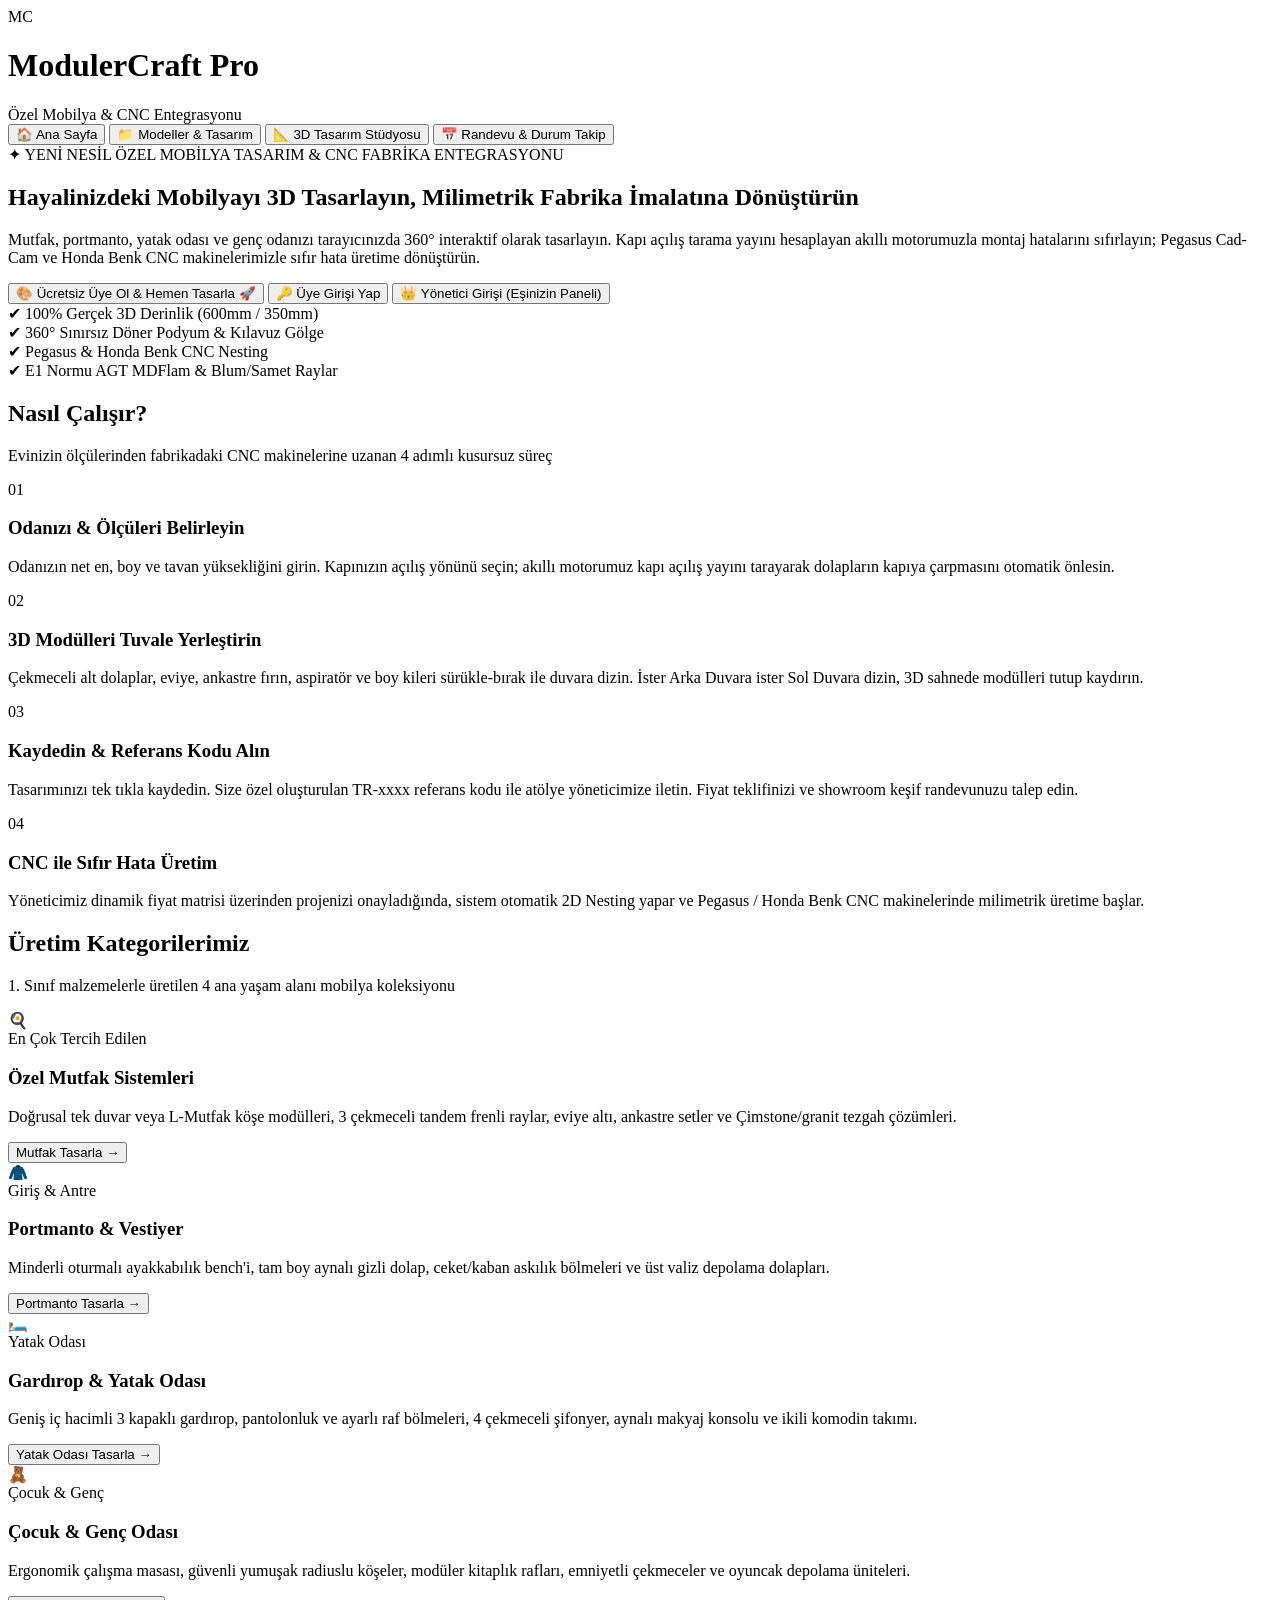
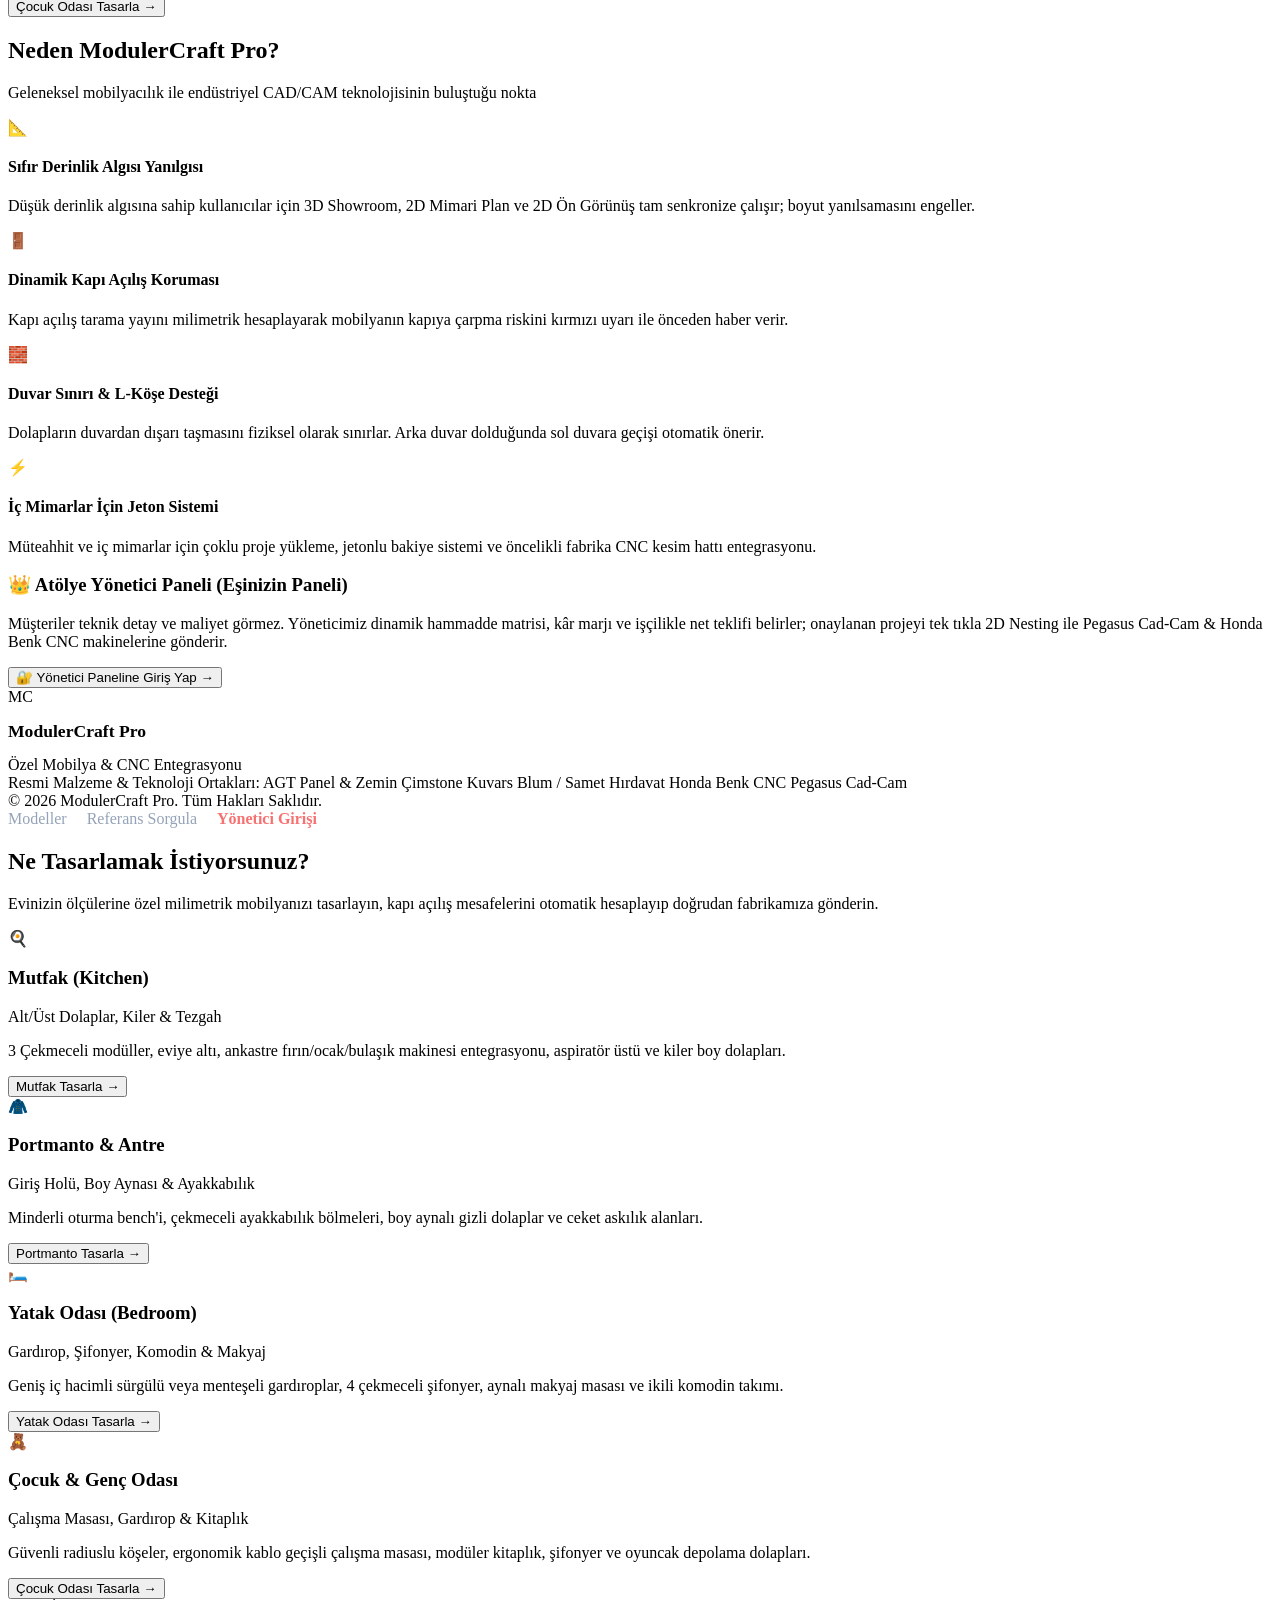
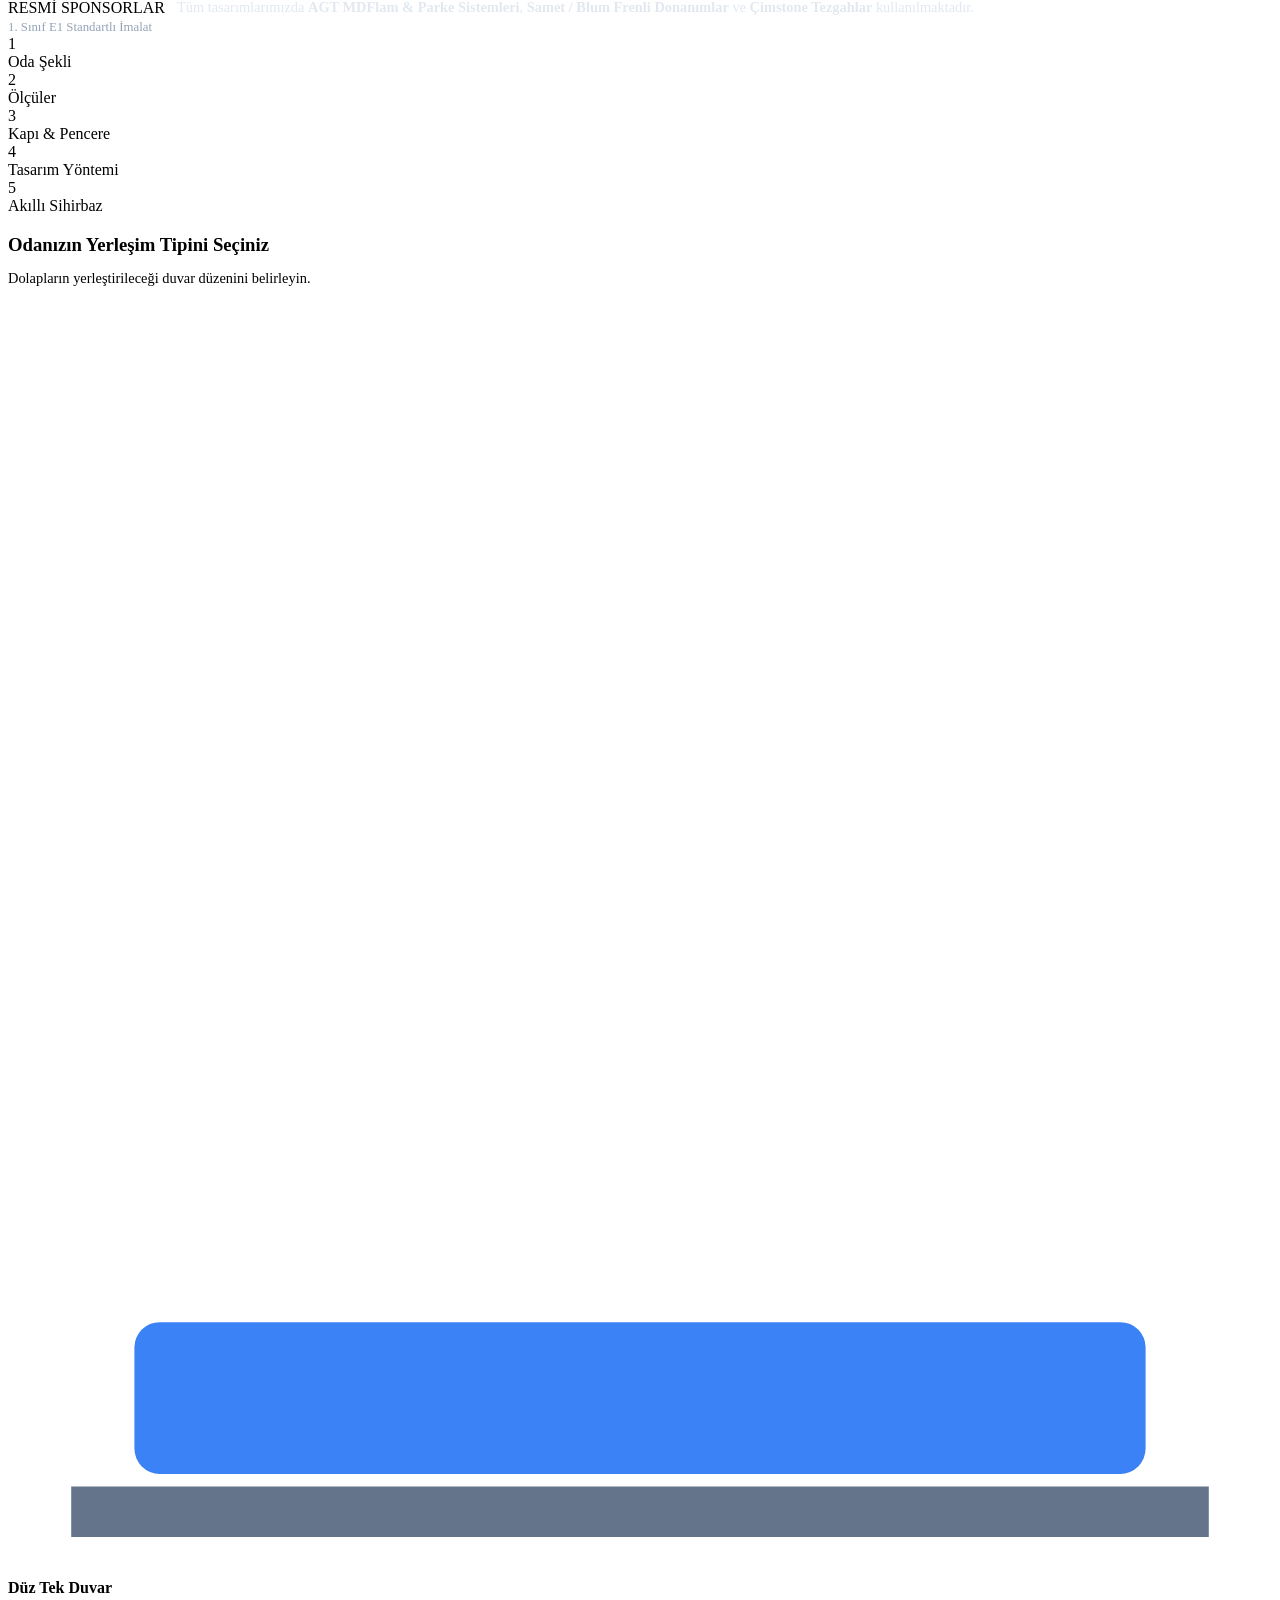
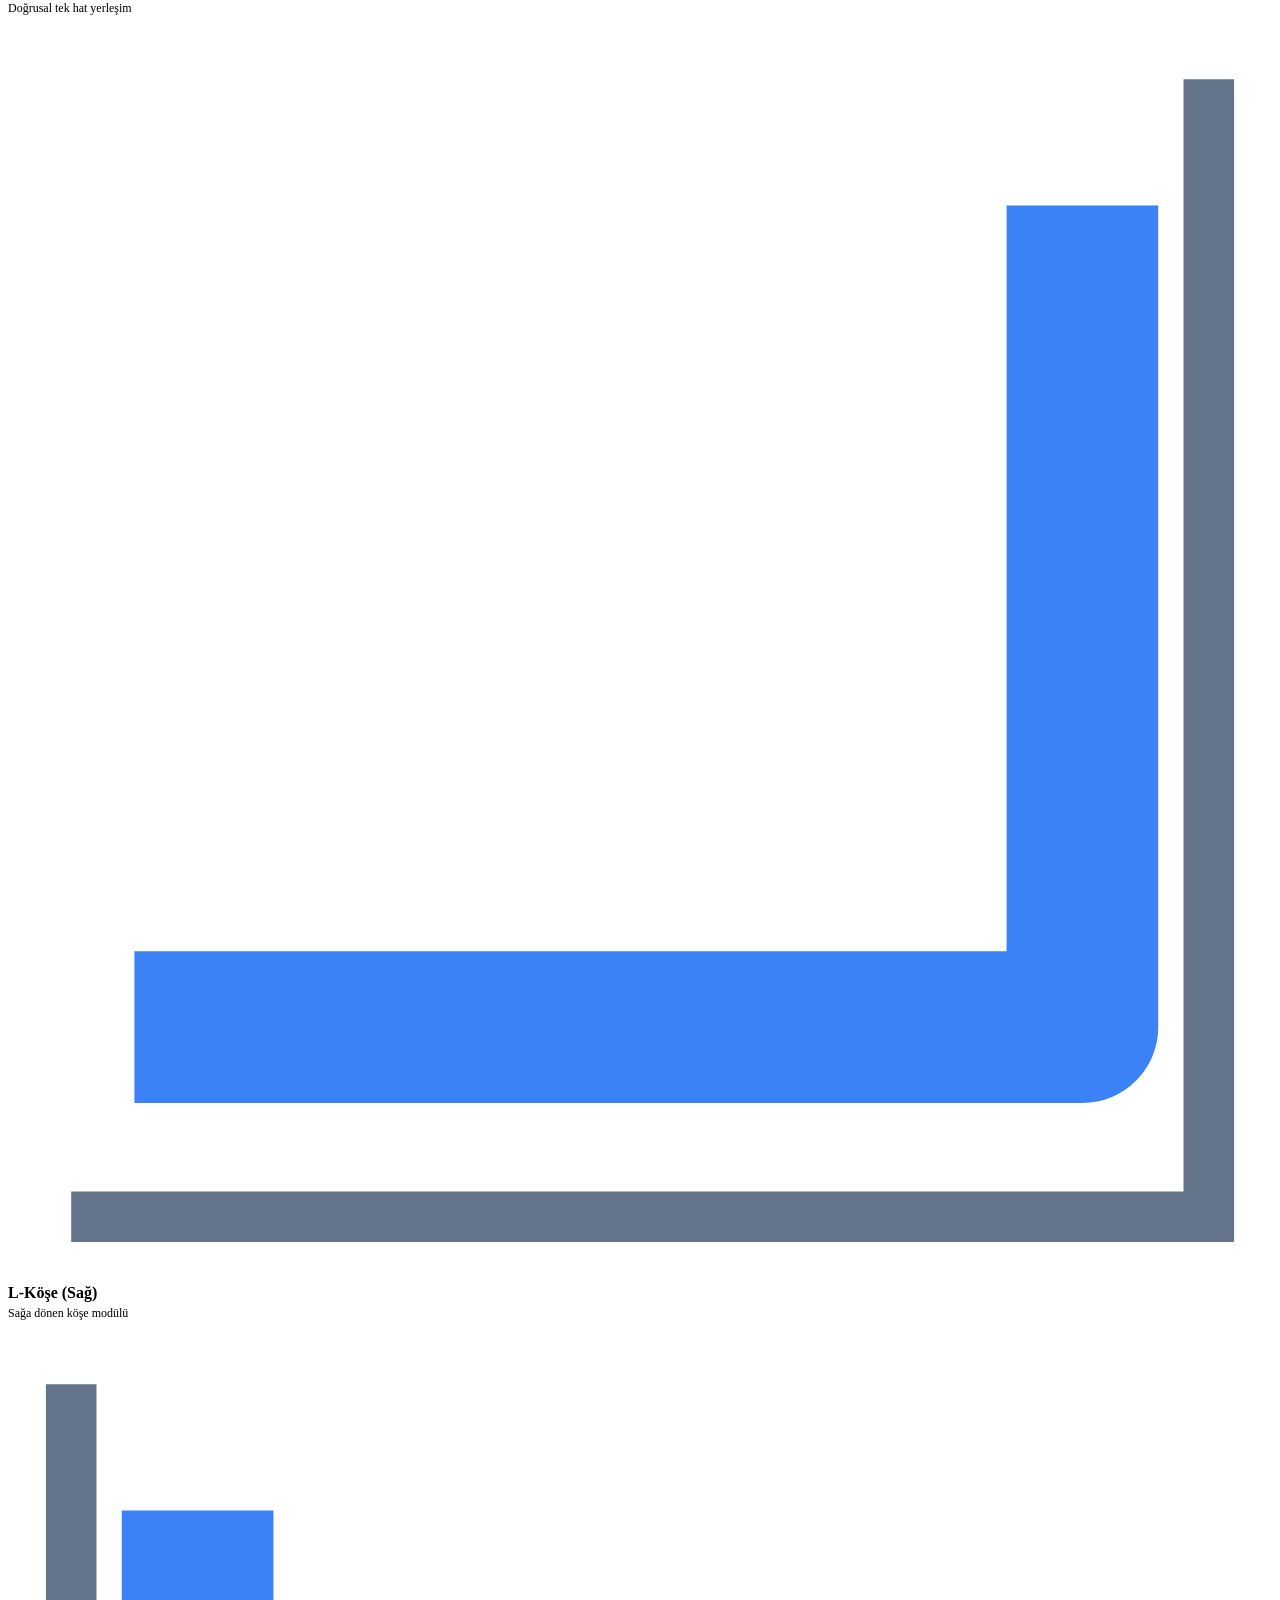
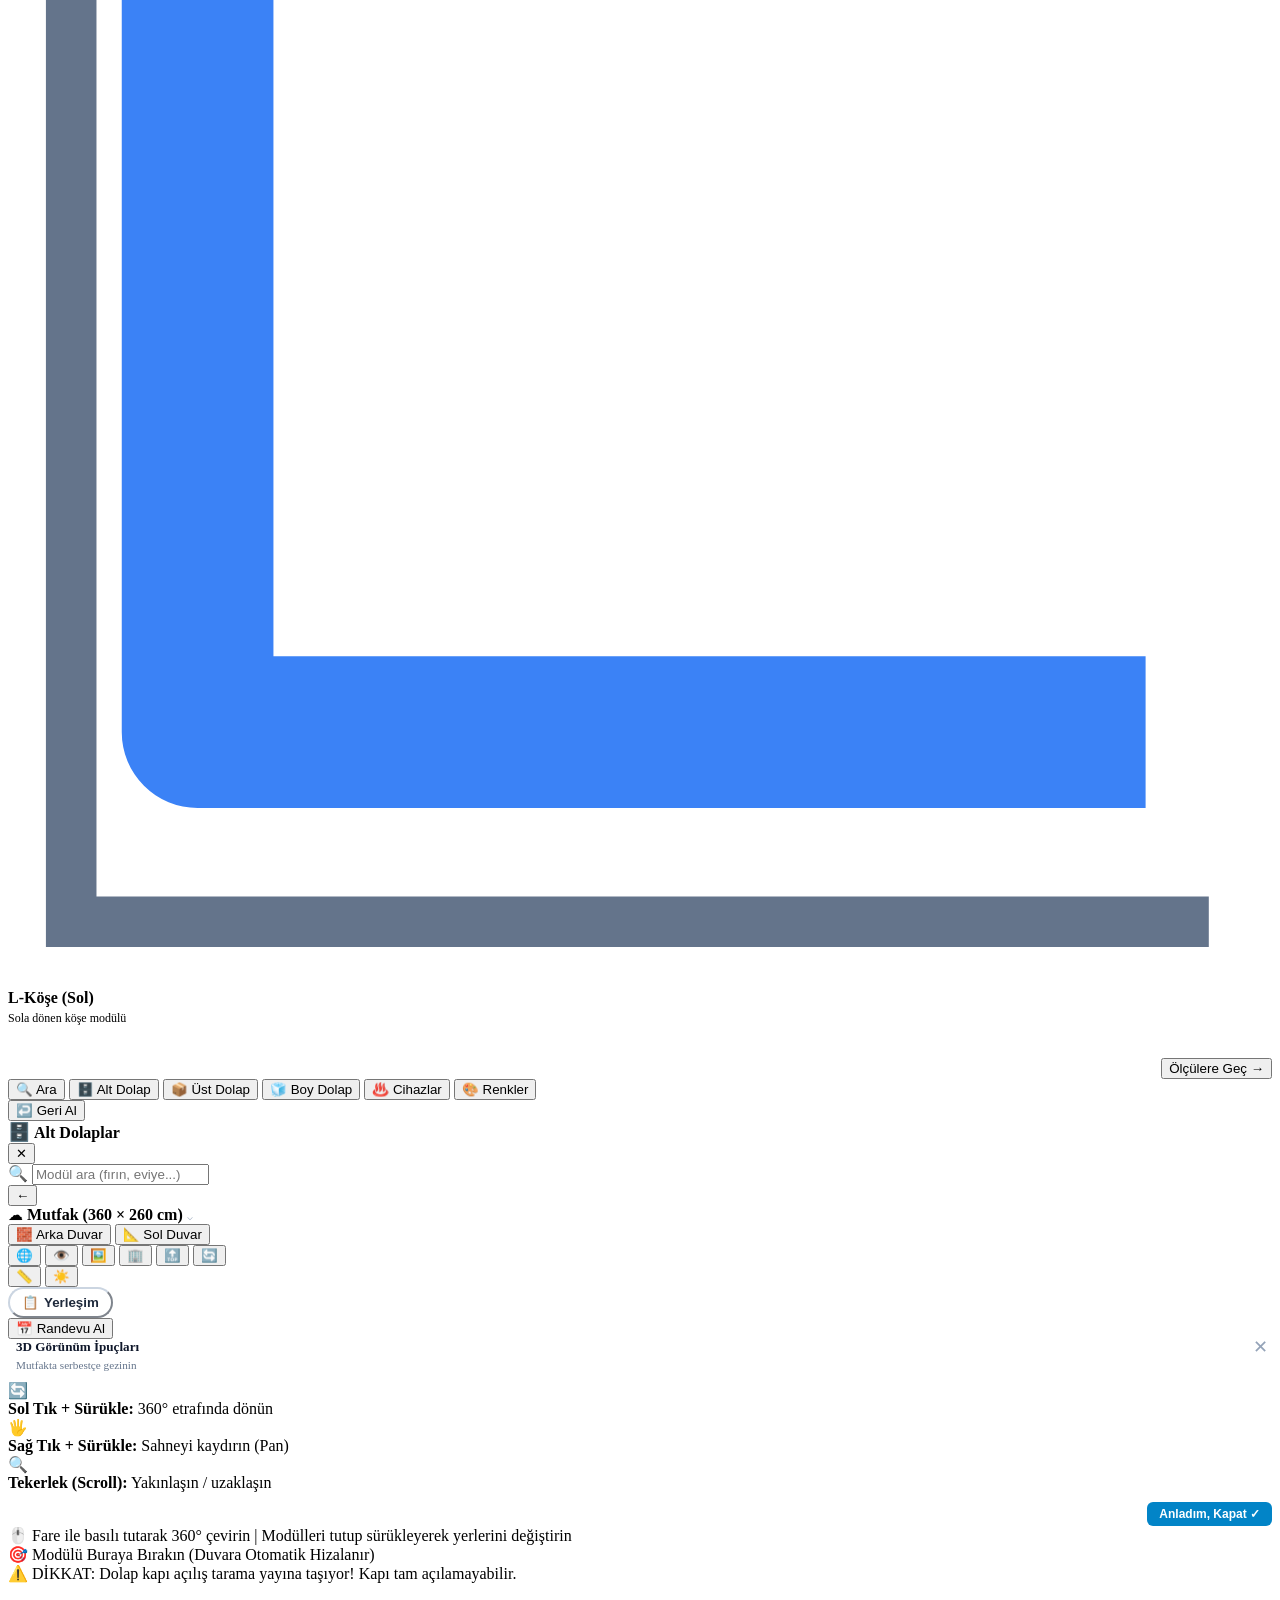
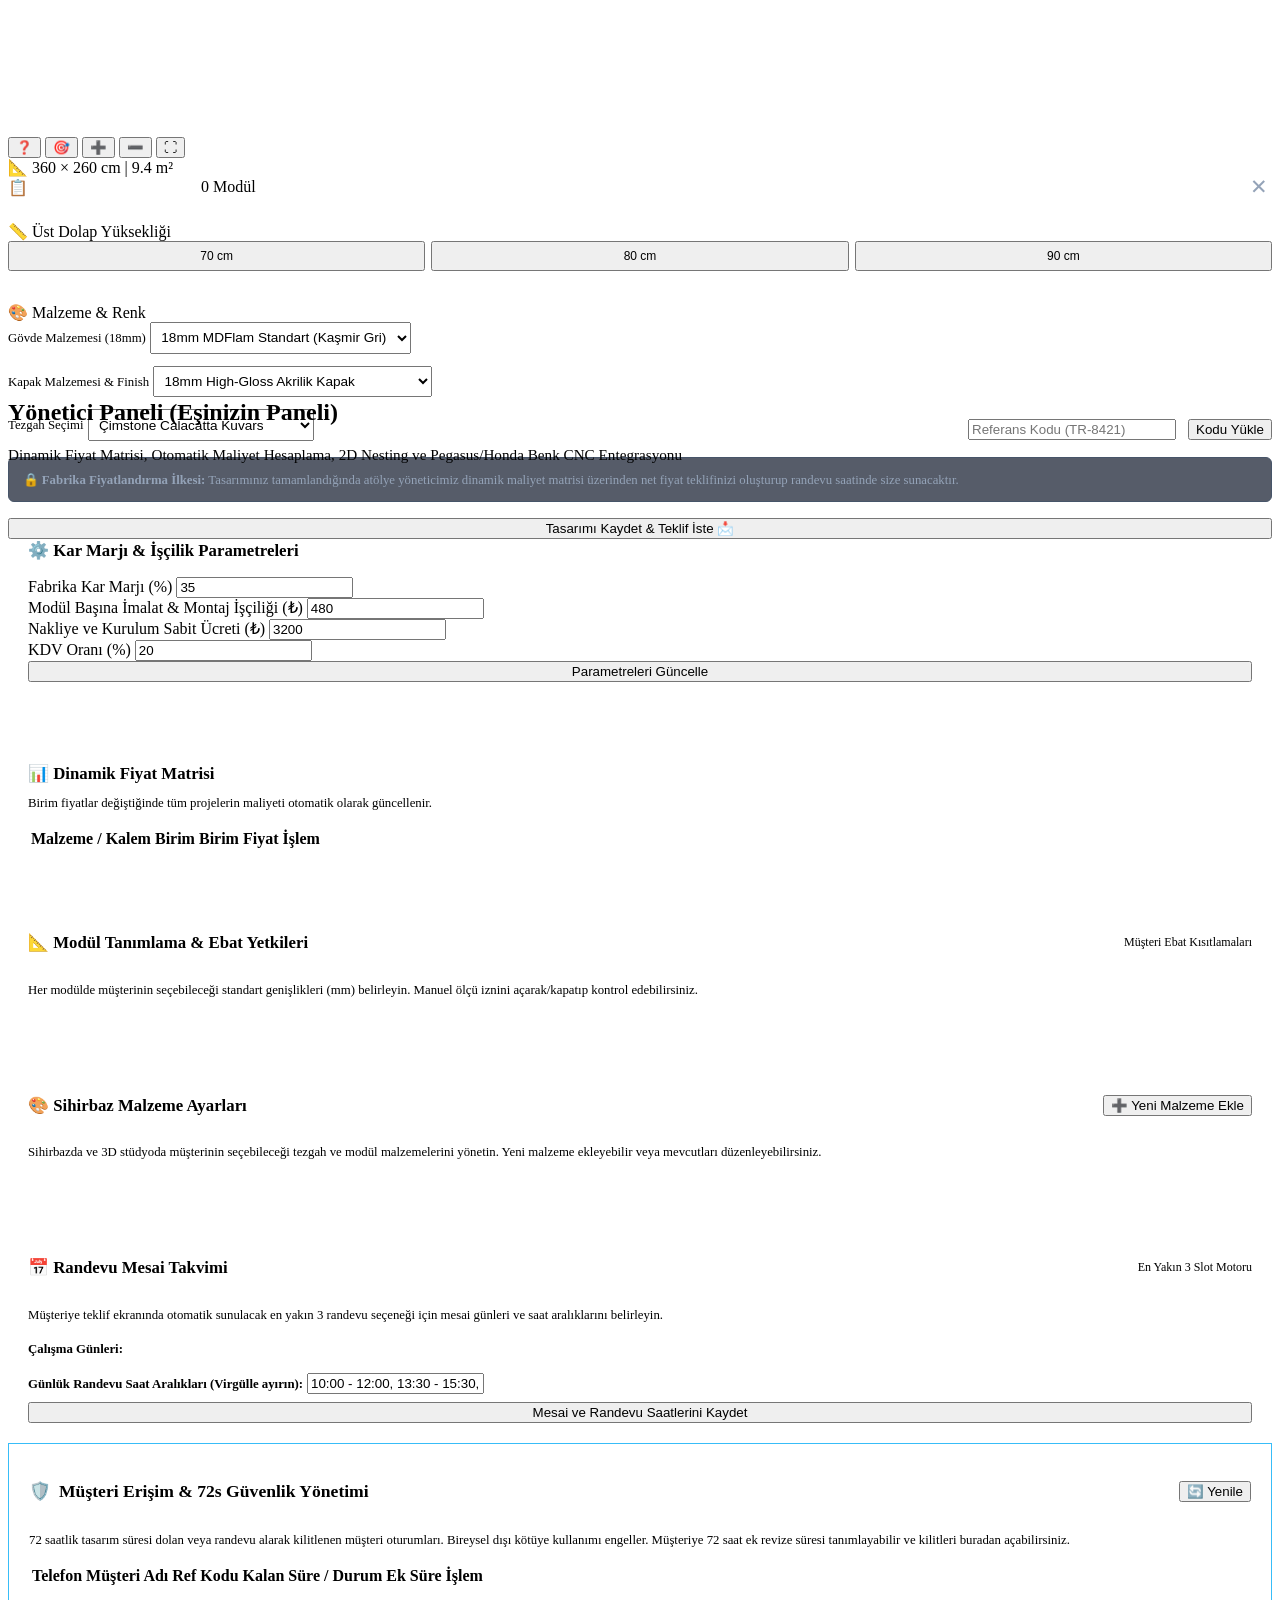
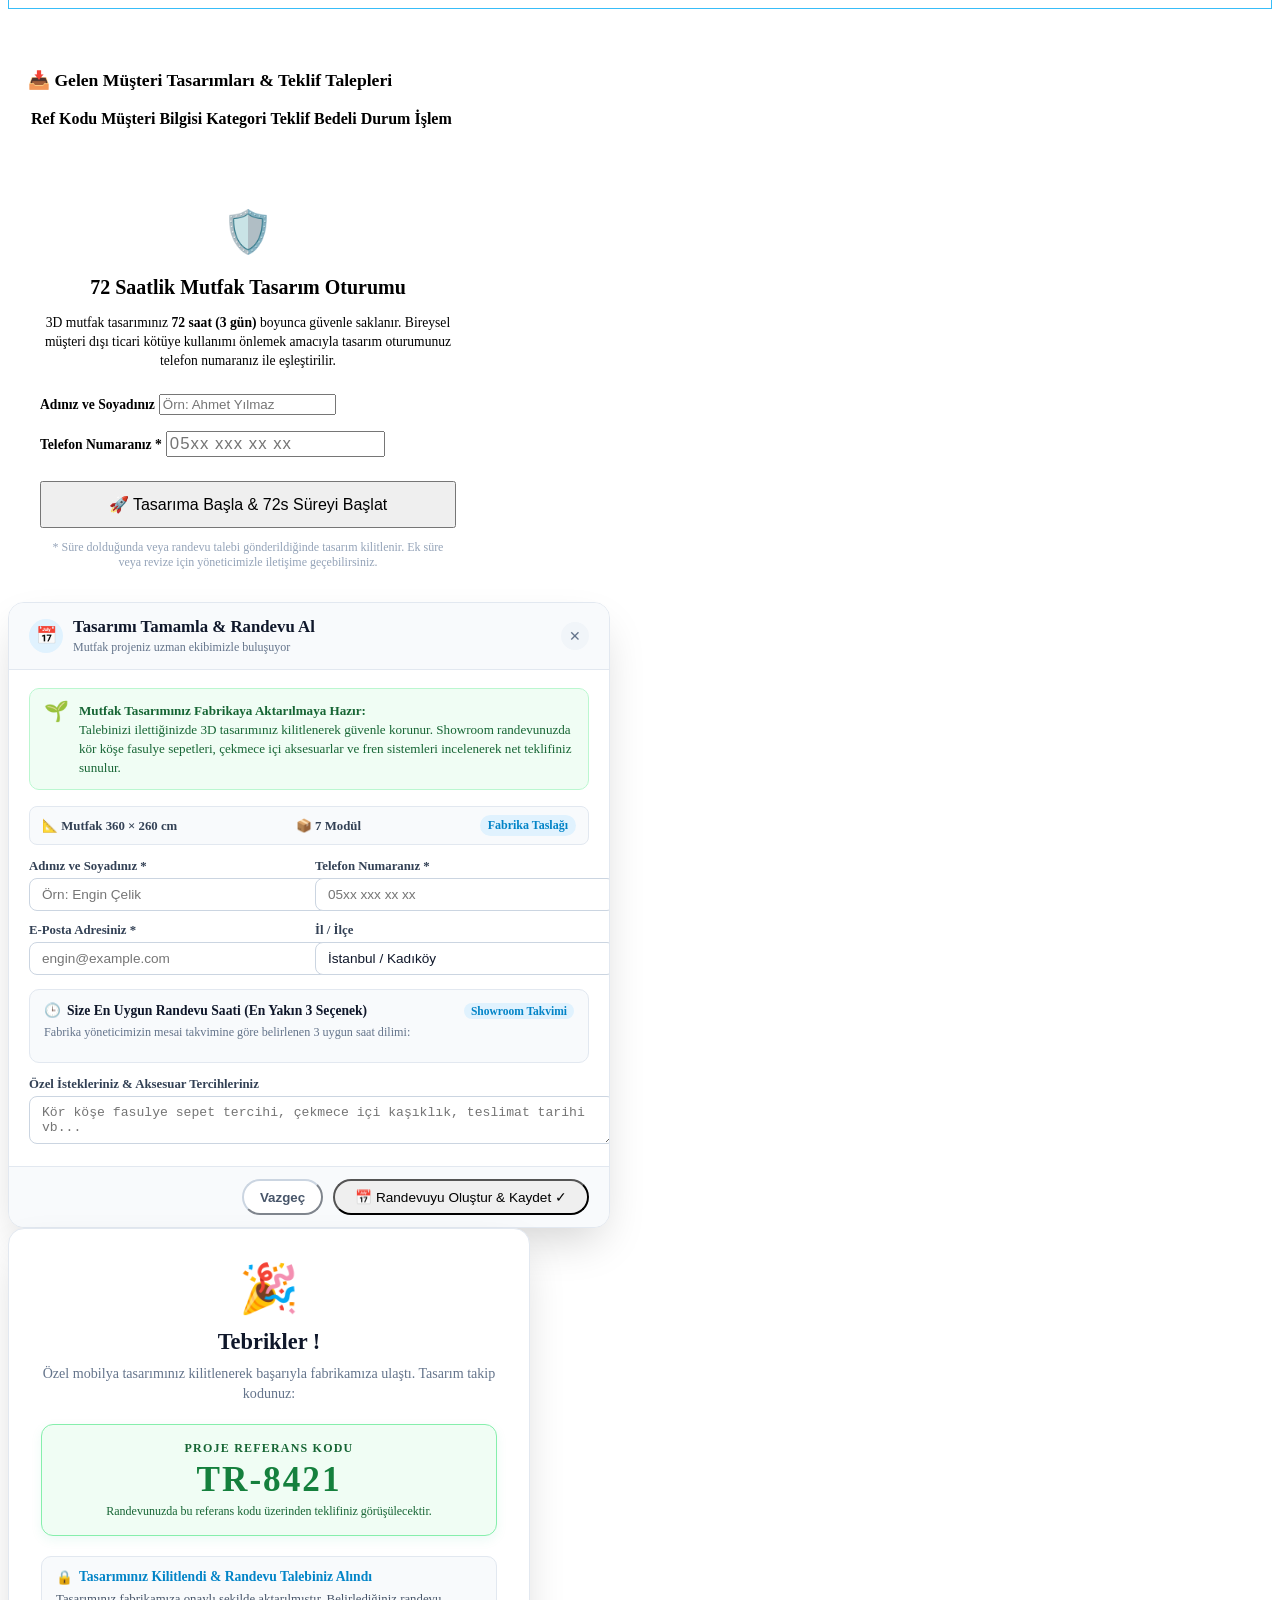
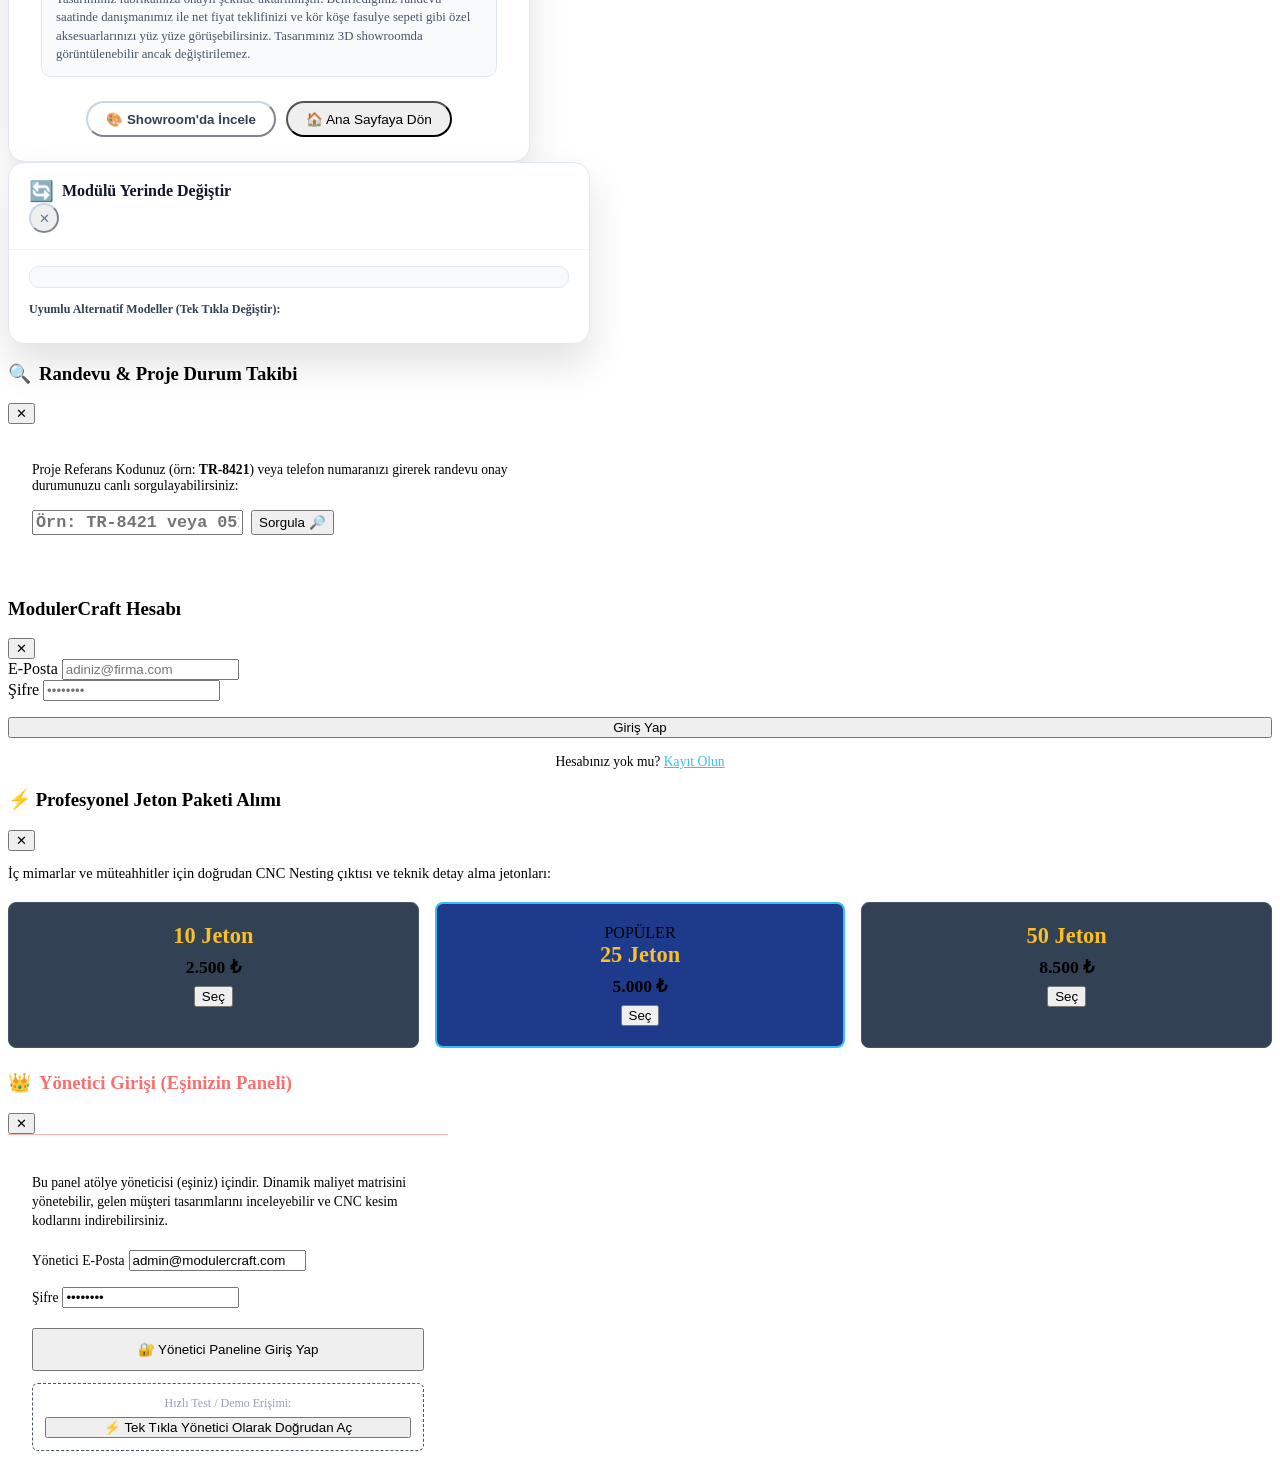
==== commit 6b975cf5: "feat: tek tikla yerinde modul degistirme (swap) sistemi" ====
--- a/public/index.html
+++ b/public/index.html
@@ -950,6 +950,7 @@
                   <button class="fmt-btn" onclick="setSelectedModuleShelves(2)" title="2 Raf">2</button>
                   <button class="fmt-btn" onclick="setSelectedModuleShelves(3)" title="3 Raf">3</button>
                 </div>
+                <button class="fmt-btn" id="btn-swap-module" onclick="openModuleSwapModal()" style="background:#0284c7; color:#ffffff; font-weight:700; border-color:#0284c7;" title="Bu dolabı yerinde başka bir modelle değiştir">🔄 Değiştir</button>
                 <button class="fmt-btn" onclick="shiftSelectedModule(-100)" title="100mm Sola Kaydır">◀ Sola</button>
                 <button class="fmt-btn" onclick="shiftSelectedModule(100)" title="100mm Sağa Kaydır">▶ Sağa</button>
                 <button class="fmt-btn" onclick="autoFillActiveWallGap(window.CURRENT_ACTIVE_WALL, 'base')" title="Kalan boşluğu otomatik doldur">✨ Boşluğu Doldur</button>
@@ -1526,6 +1527,29 @@
           <button class="topbar-cta-green" onclick="closeModal('ref-success-modal'); navigateTo('categories');" style="border-radius: 999px; padding: 8px 18px; font-size: 0.85rem;">
             🏠 Ana Sayfaya Dön
           </button>
+        </div>
+      </div>
+    </div>
+  </div>
+
+  <!-- MODULE SWAP MODAL (YERİNDE DEĞİŞTİRME) -->
+  <div class="modal-overlay" id="module-swap-modal">
+    <div class="modal-box" style="max-width:580px; background:#ffffff; color:#0f172a; border-radius:16px; border:1px solid #e2e8f0; box-shadow:0 20px 40px rgba(0,0,0,0.12);">
+      <div class="modal-header" style="border-bottom:1px solid #f1f5f9; padding:16px 20px;">
+        <h3 style="display:flex; align-items:center; gap:8px; font-size:16px; font-weight:800; color:#0f172a; margin:0;">
+          <span style="font-size:20px;">🔄</span> Modülü Yerinde Değiştir
+        </h3>
+        <button class="btn btn-outline btn-sm" onclick="closeModal('module-swap-modal')" style="border-radius:50%; width:30px; height:30px; padding:0; display:flex; align-items:center; justify-content:center; border-color:#cbd5e1; color:#64748b;">✕</button>
+      </div>
+      <div class="modal-body" style="padding:16px 20px; max-height:70vh; overflow-y:auto;">
+        <div id="swap-modal-current-info" style="background:#f8fafc; border:1px solid #e2e8f0; border-radius:10px; padding:10px 14px; margin-bottom:14px; font-size:12px; color:#475569;">
+          <!-- Dynamically populated -->
+        </div>
+        <div style="font-size:12px; font-weight:700; color:#334155; margin-bottom:10px;">
+          Uyumlu Alternatif Modeller (Tek Tıkla Değiştir):
+        </div>
+        <div id="swap-modal-candidates-grid" style="display:grid; grid-template-columns:repeat(2, 1fr); gap:10px;">
+          <!-- Populated dynamically with architectural SVG cards -->
         </div>
       </div>
     </div>
